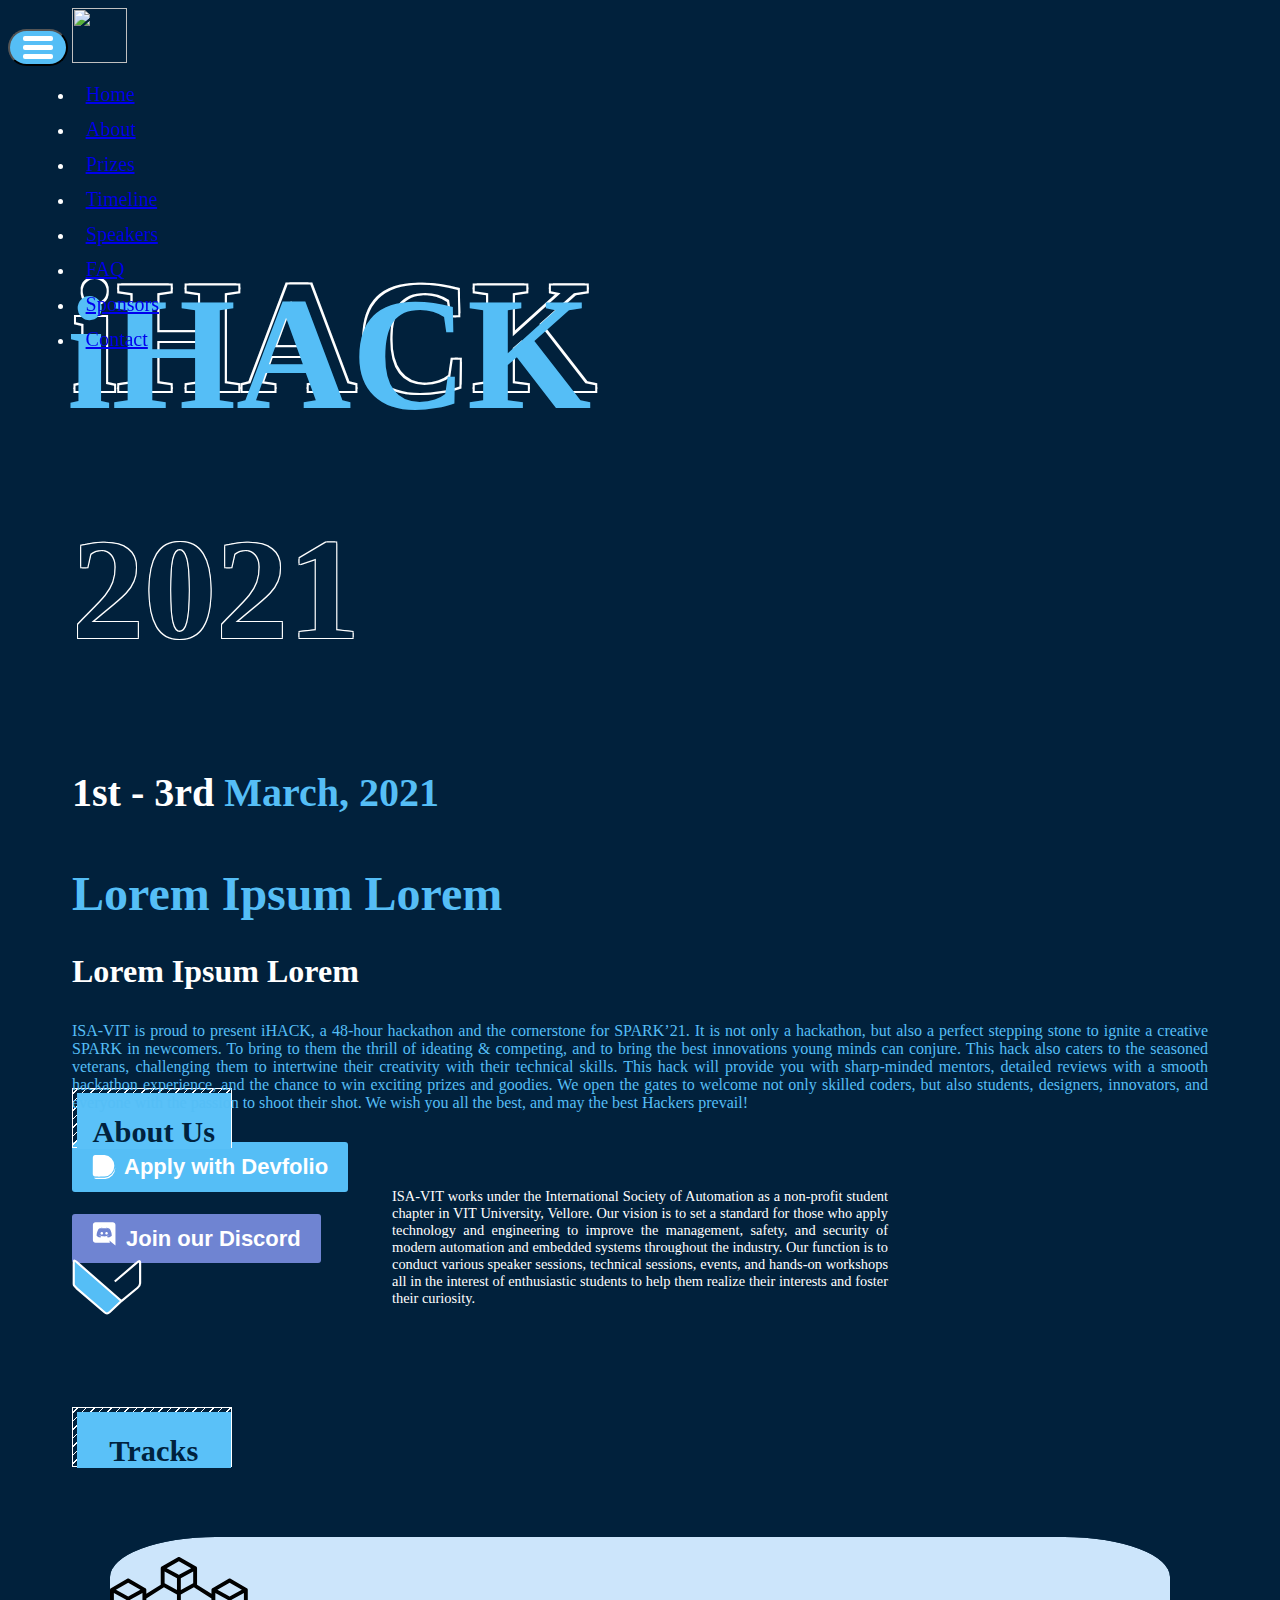
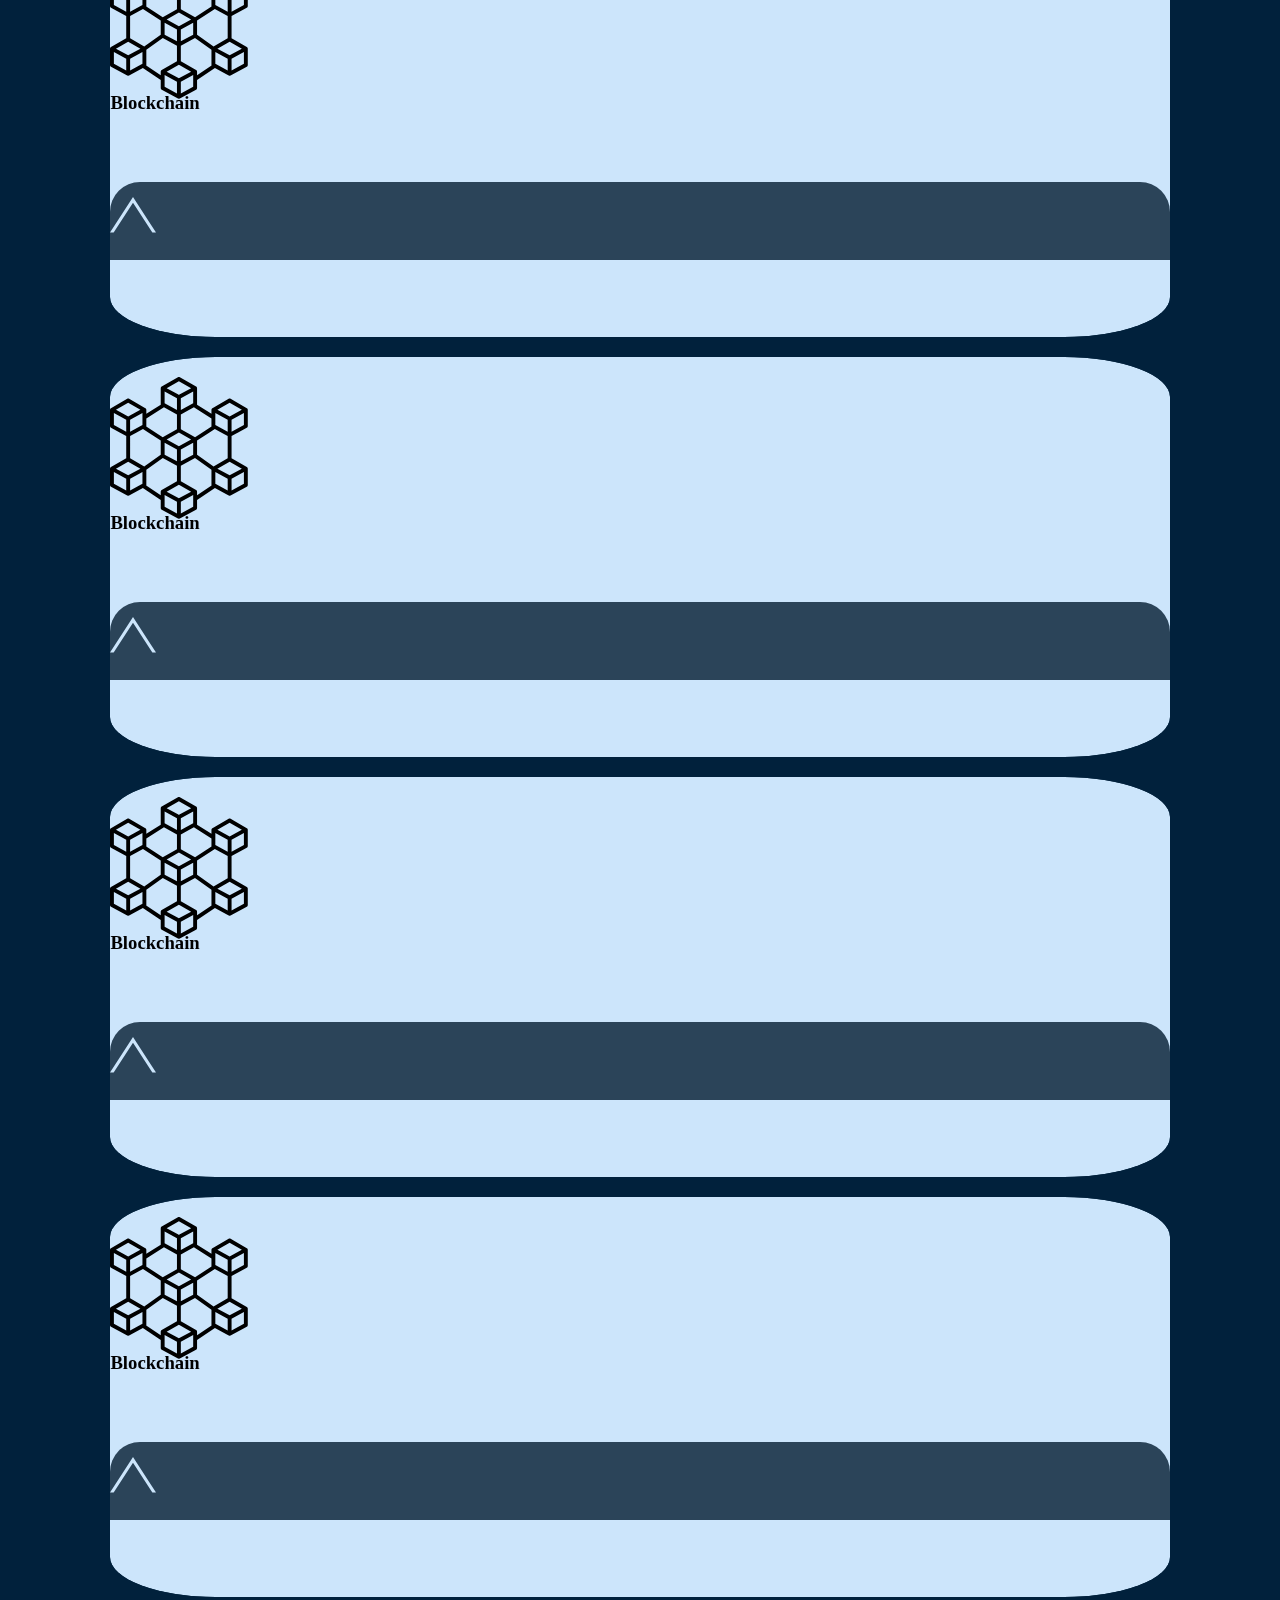
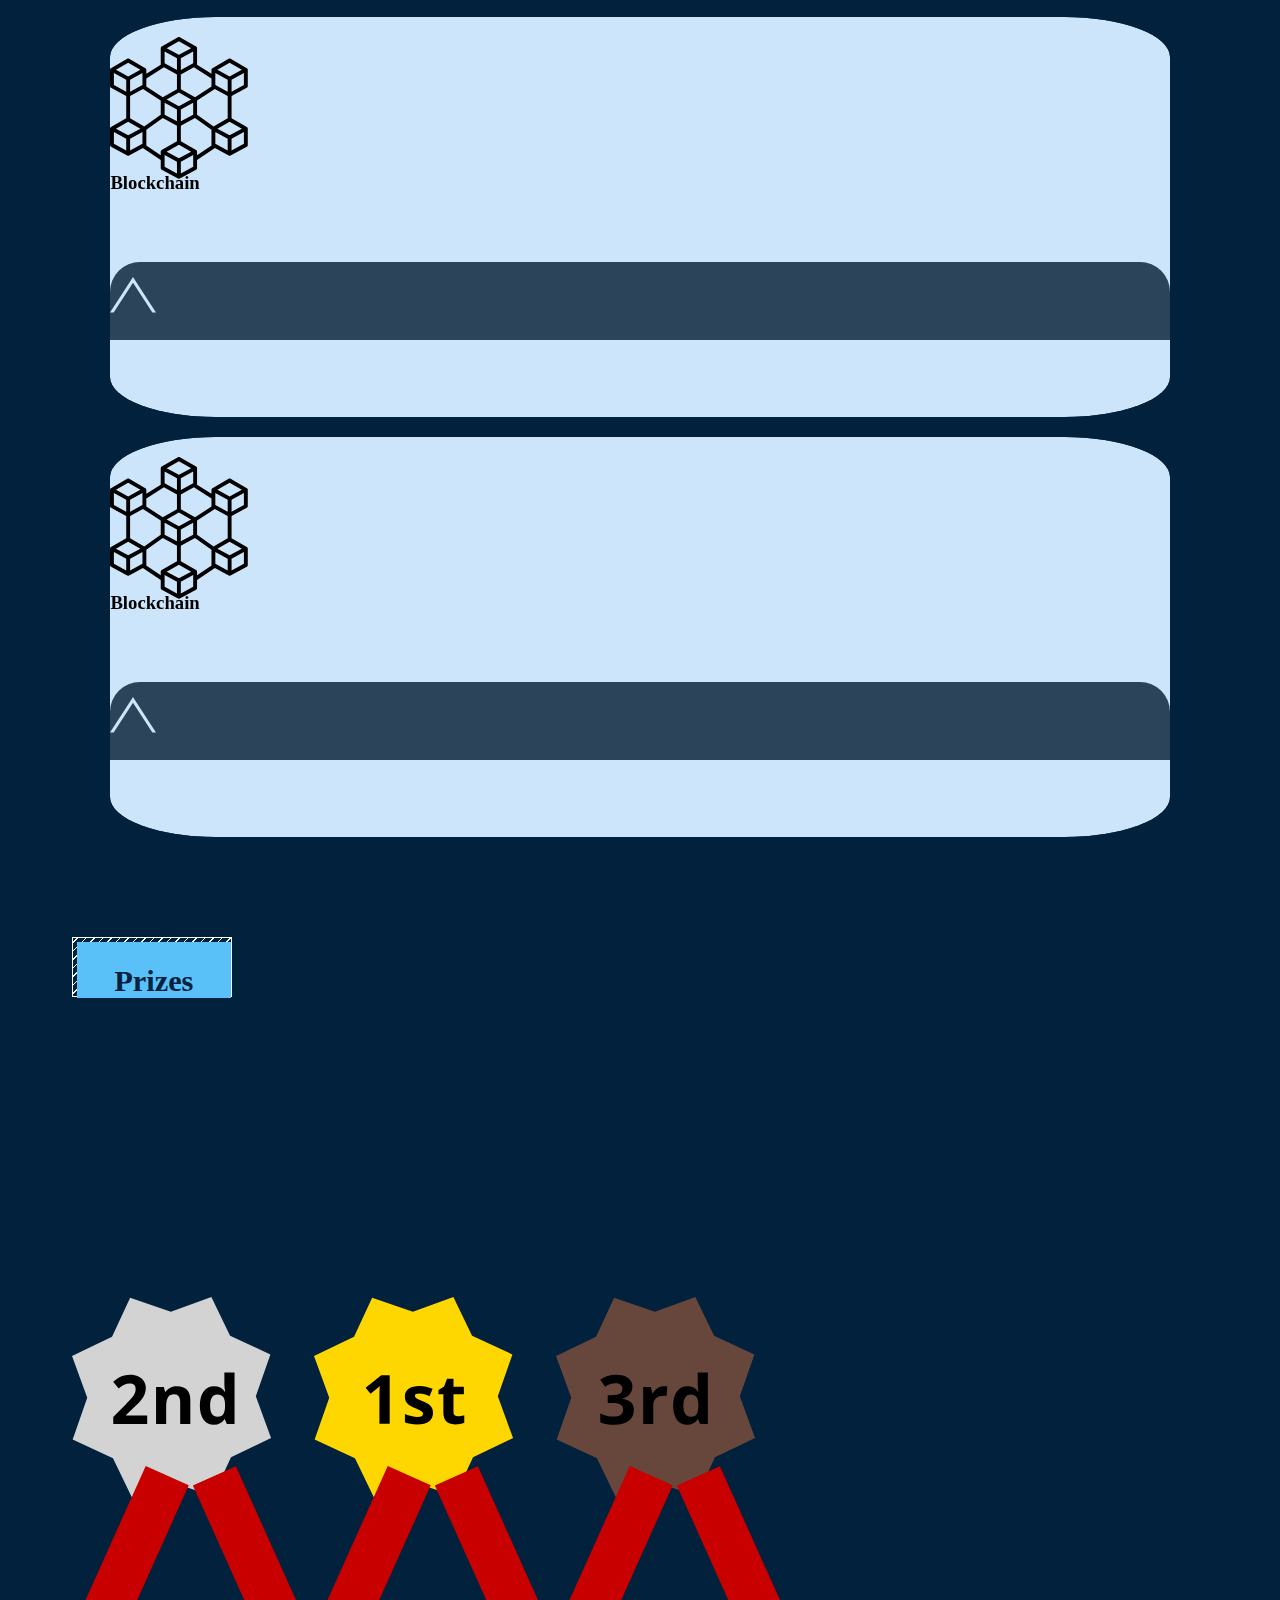
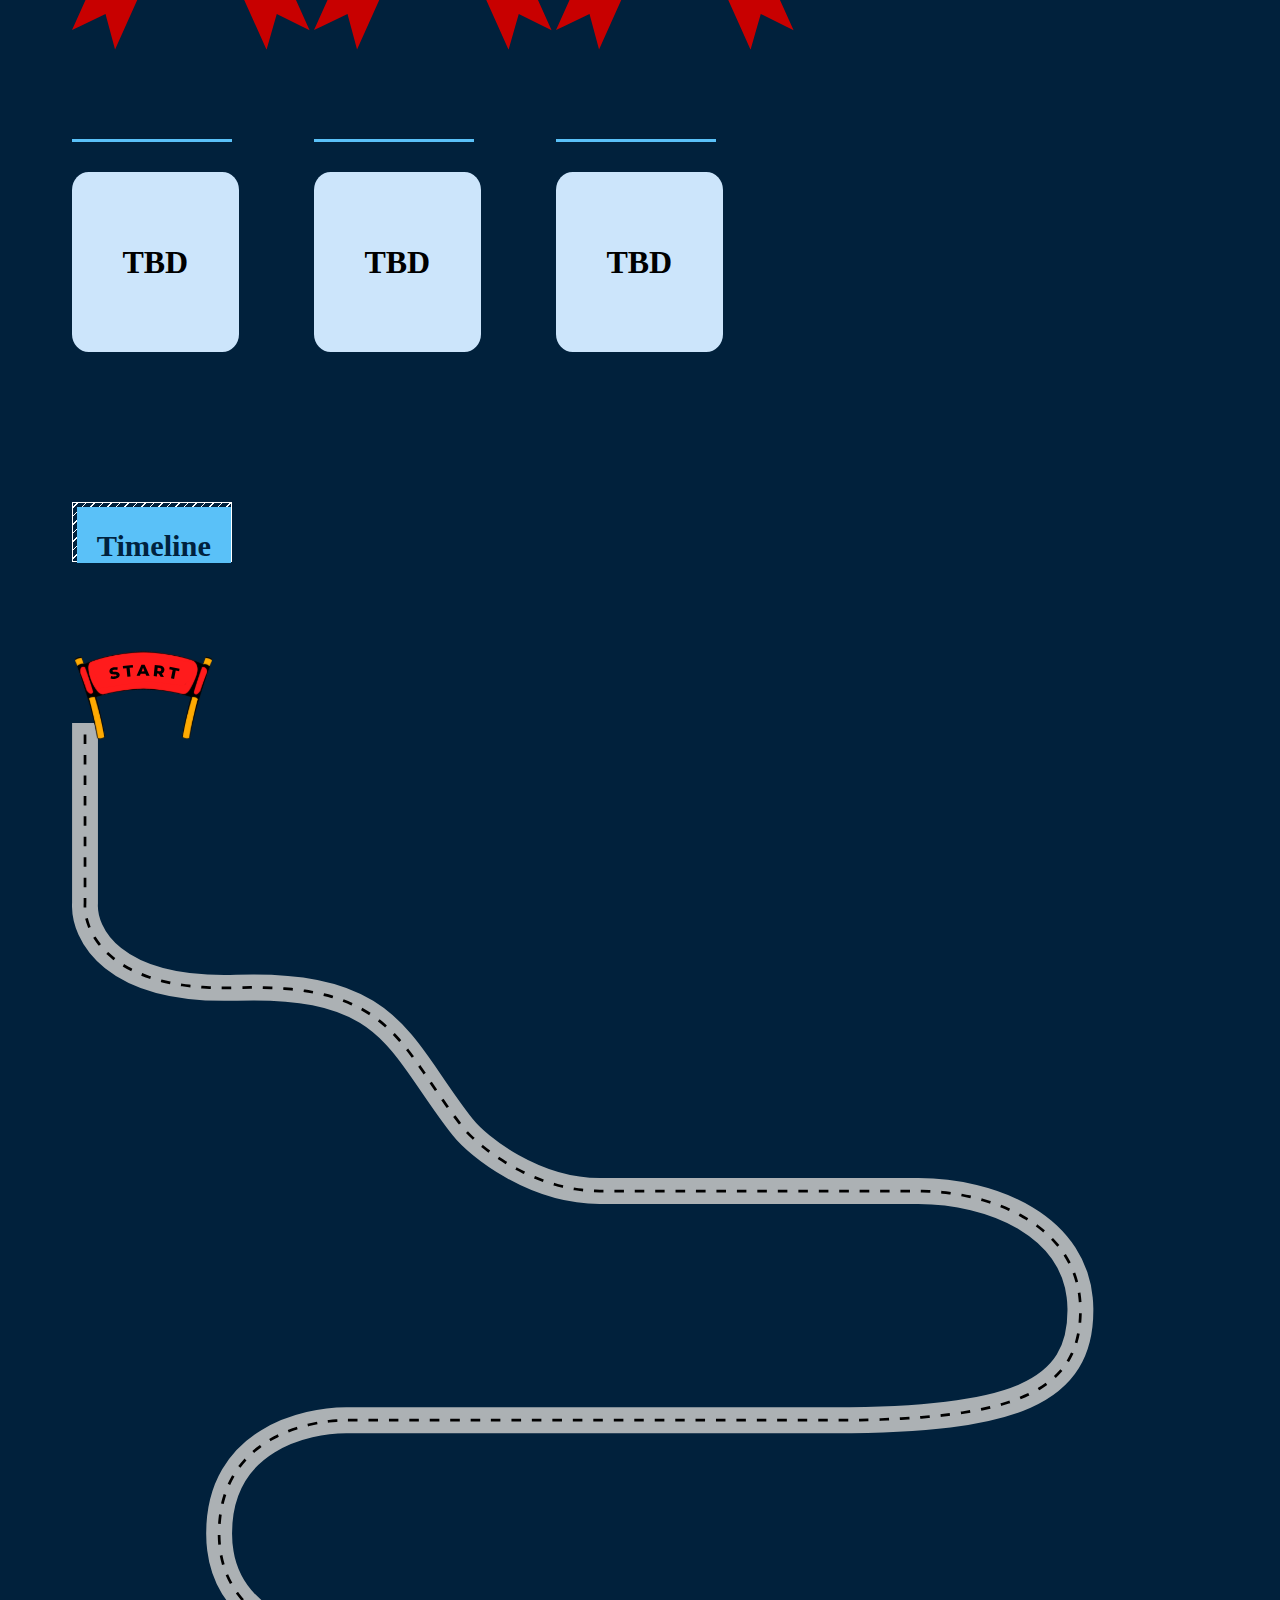
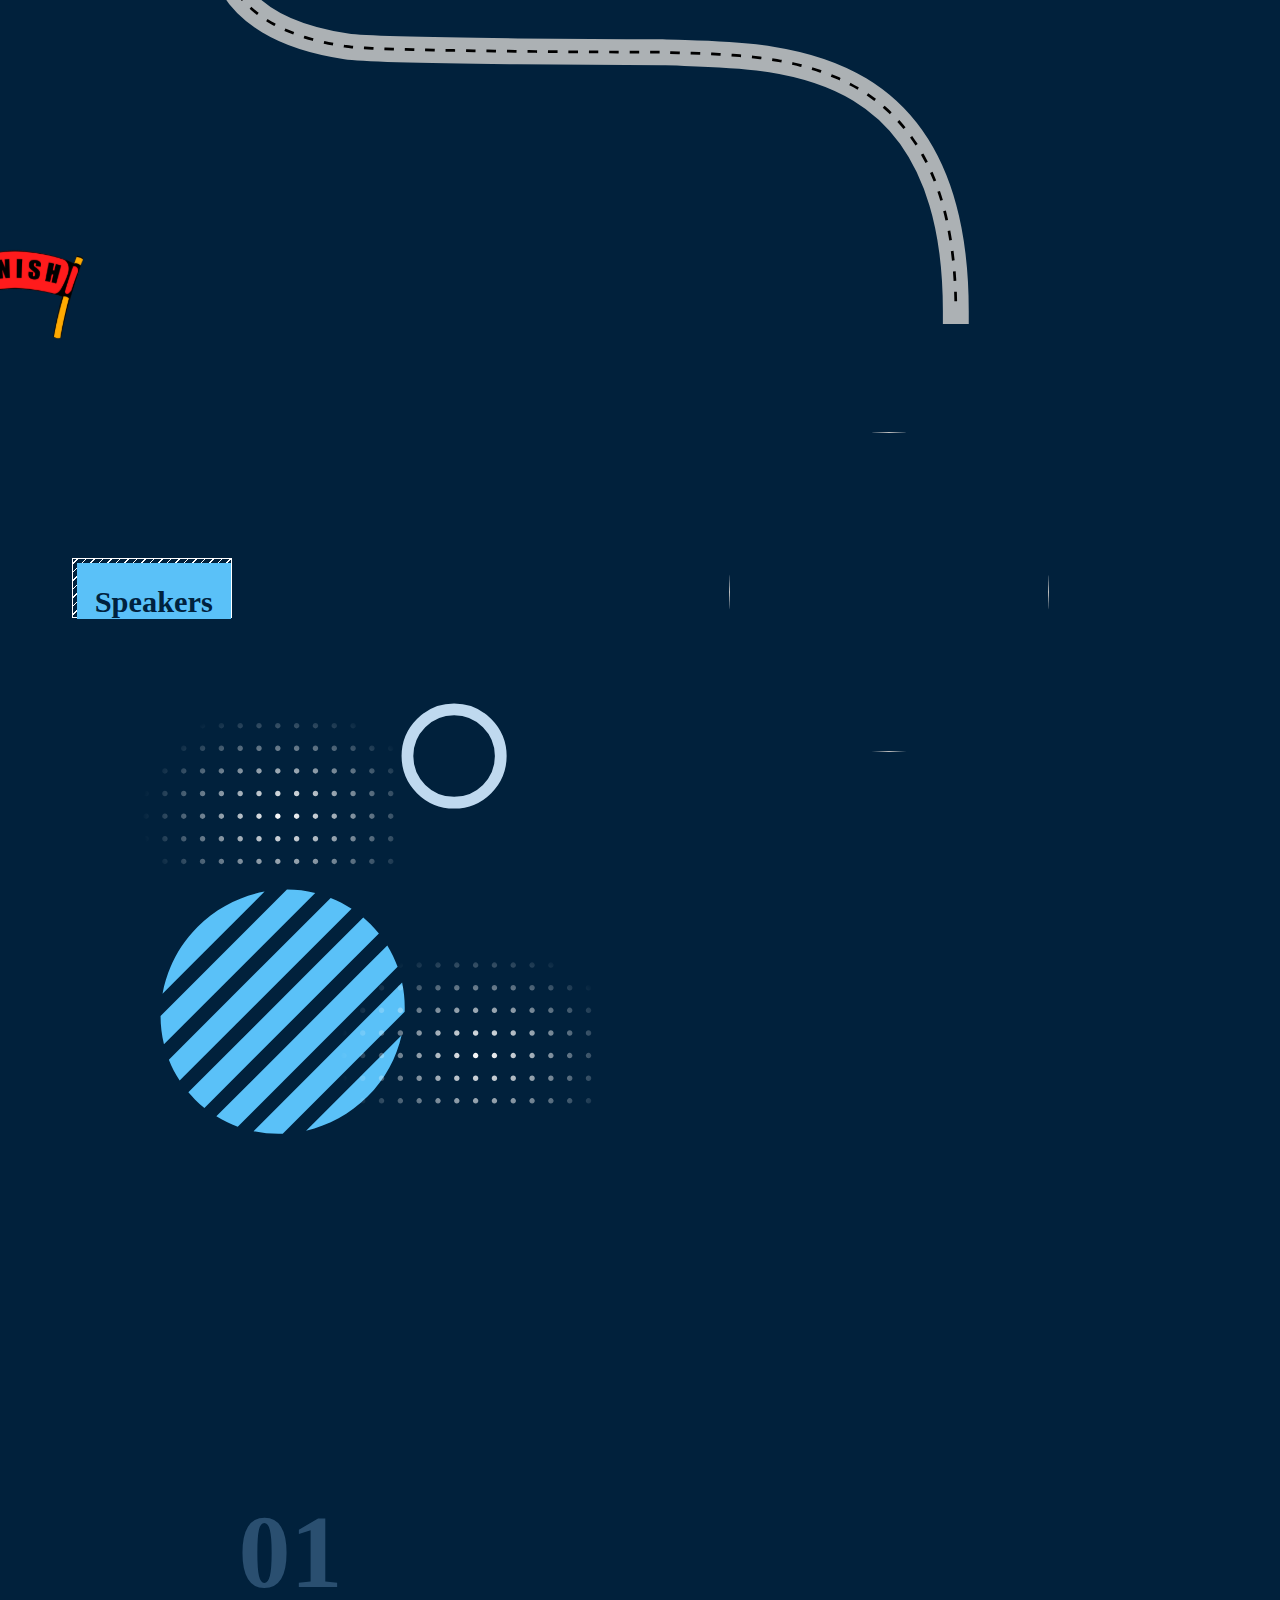
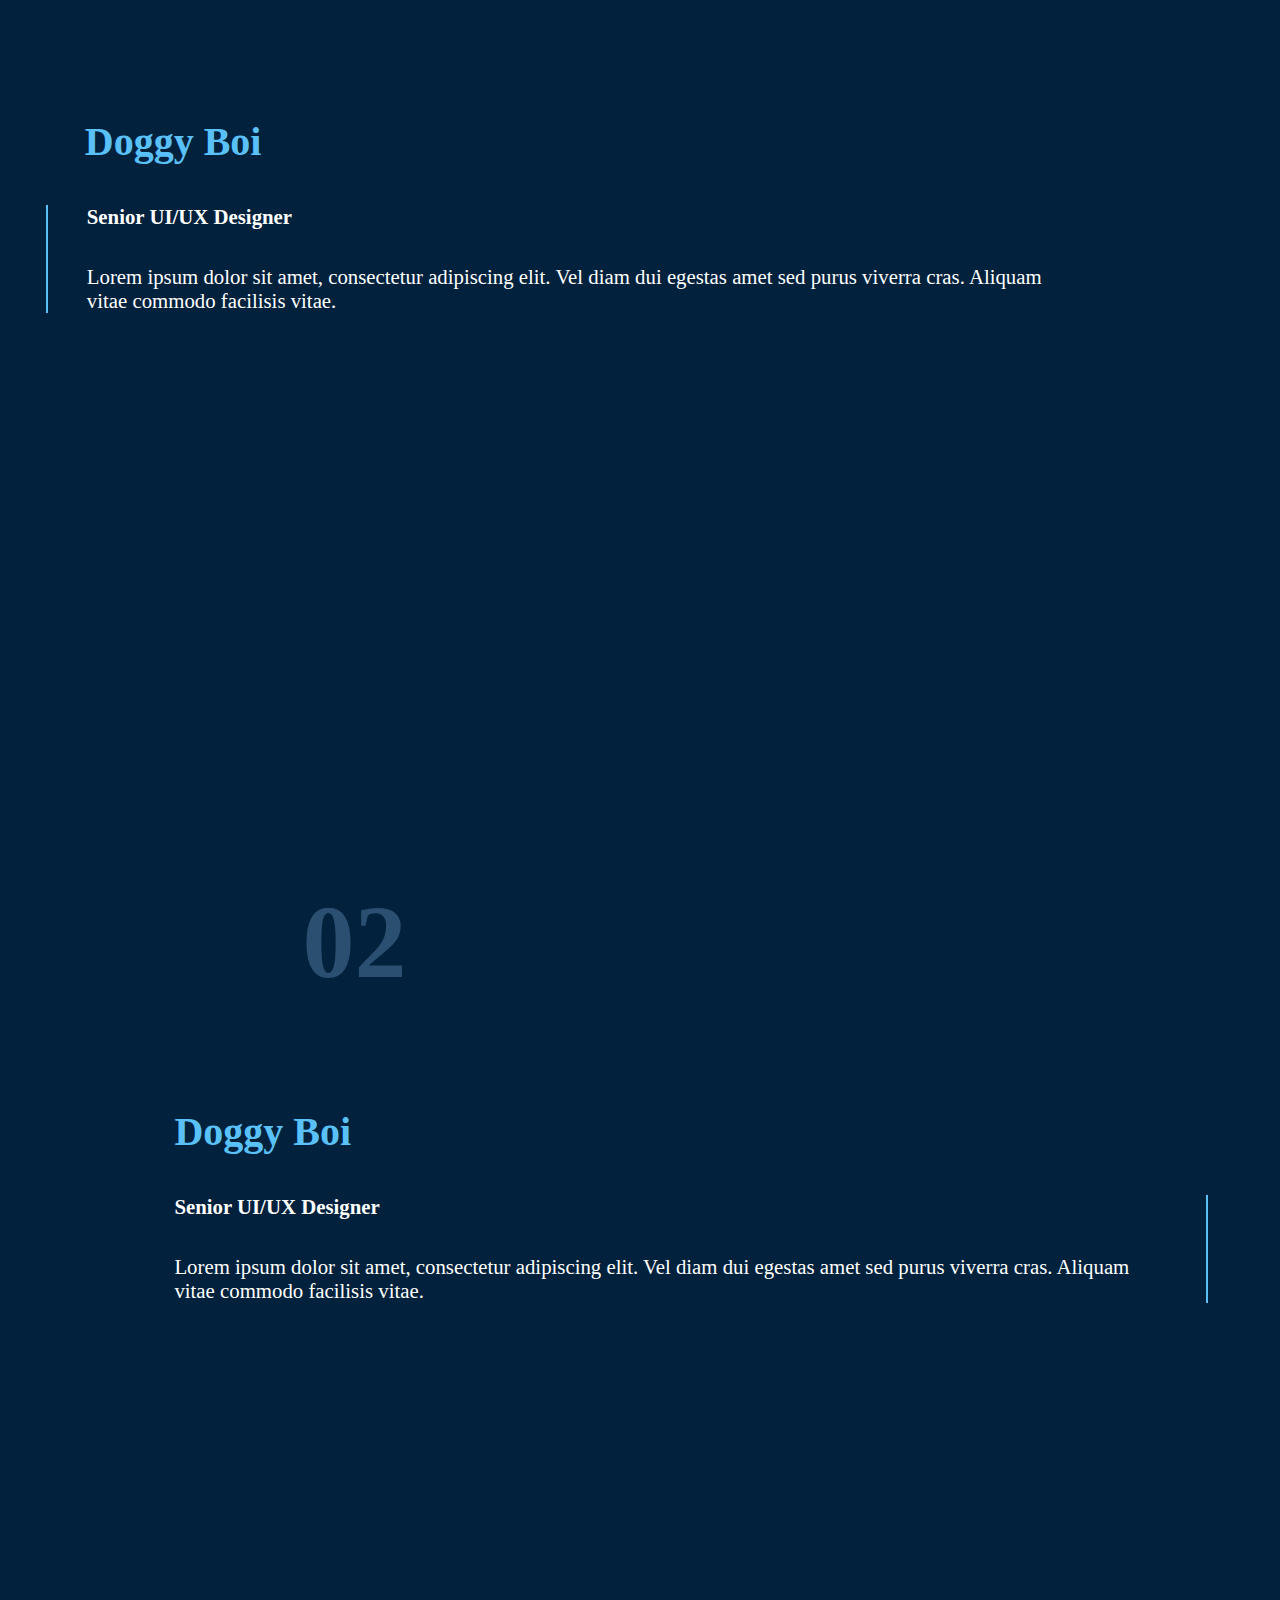
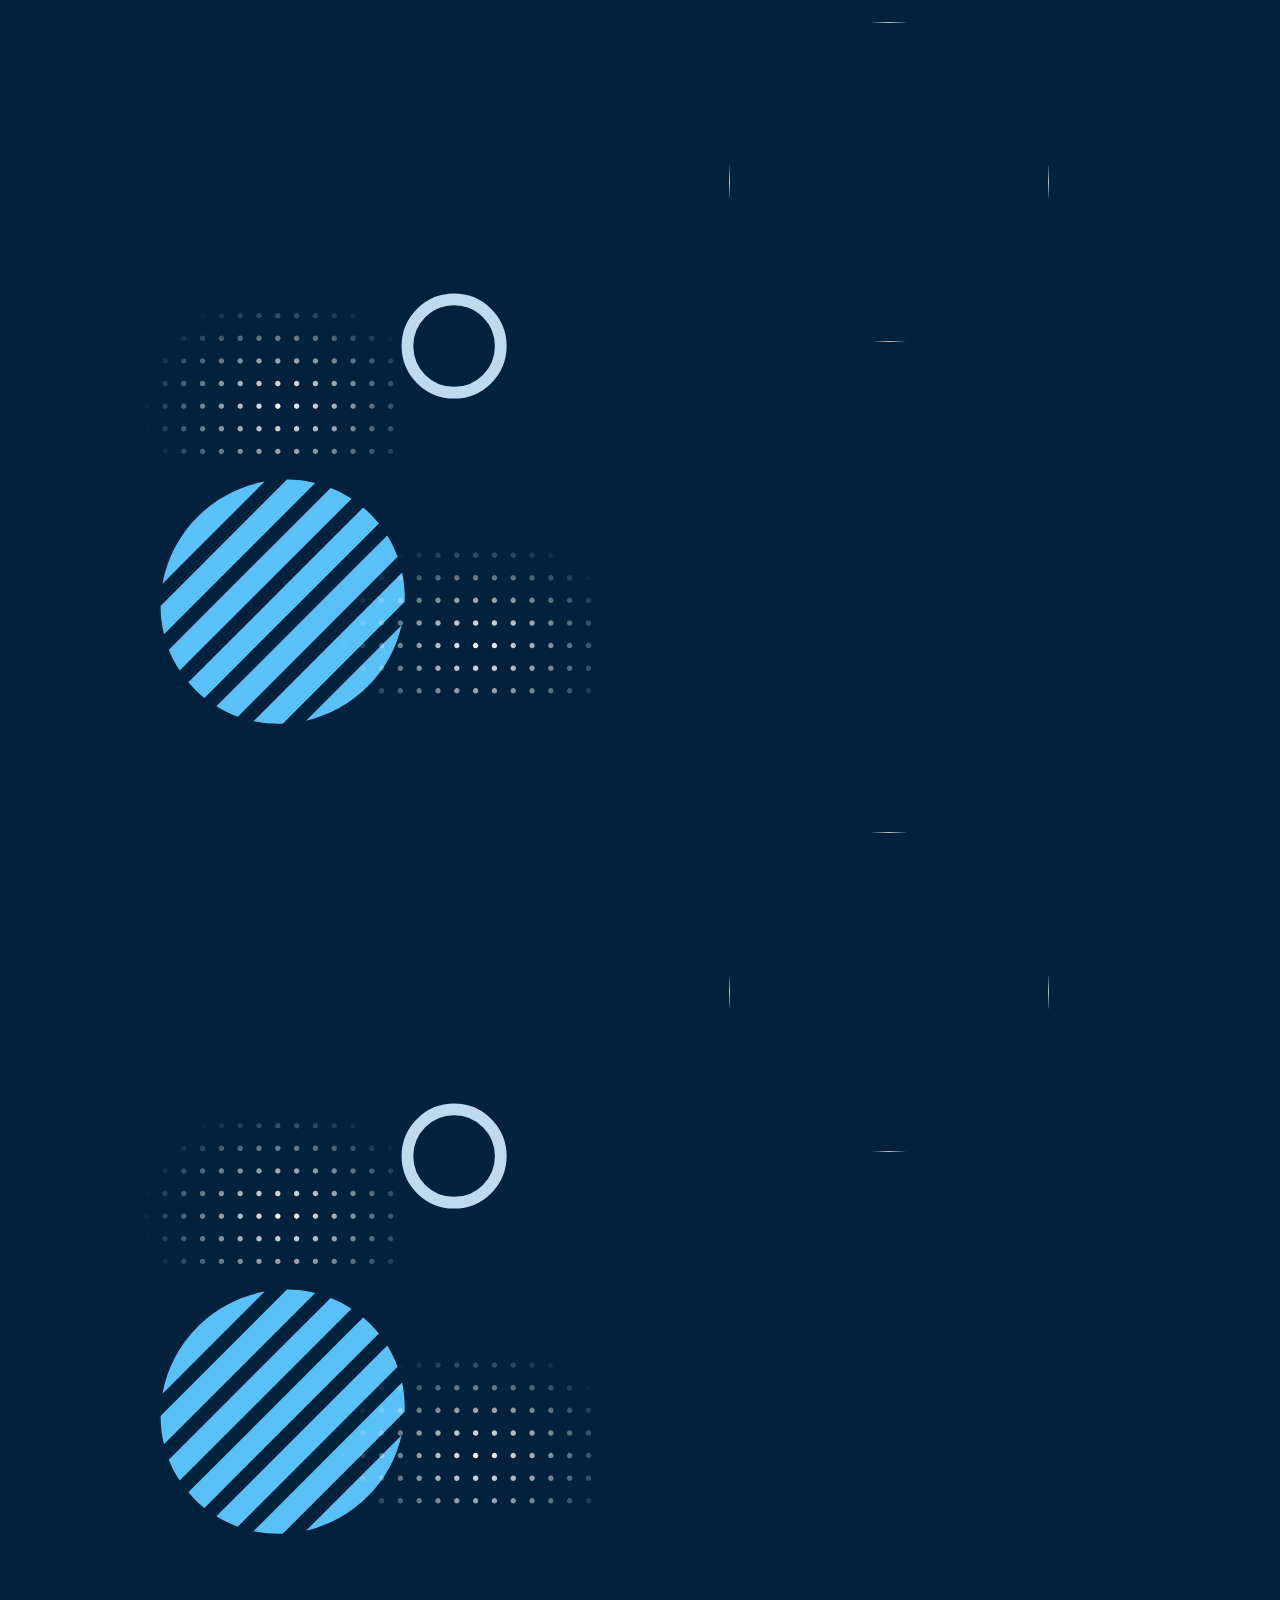
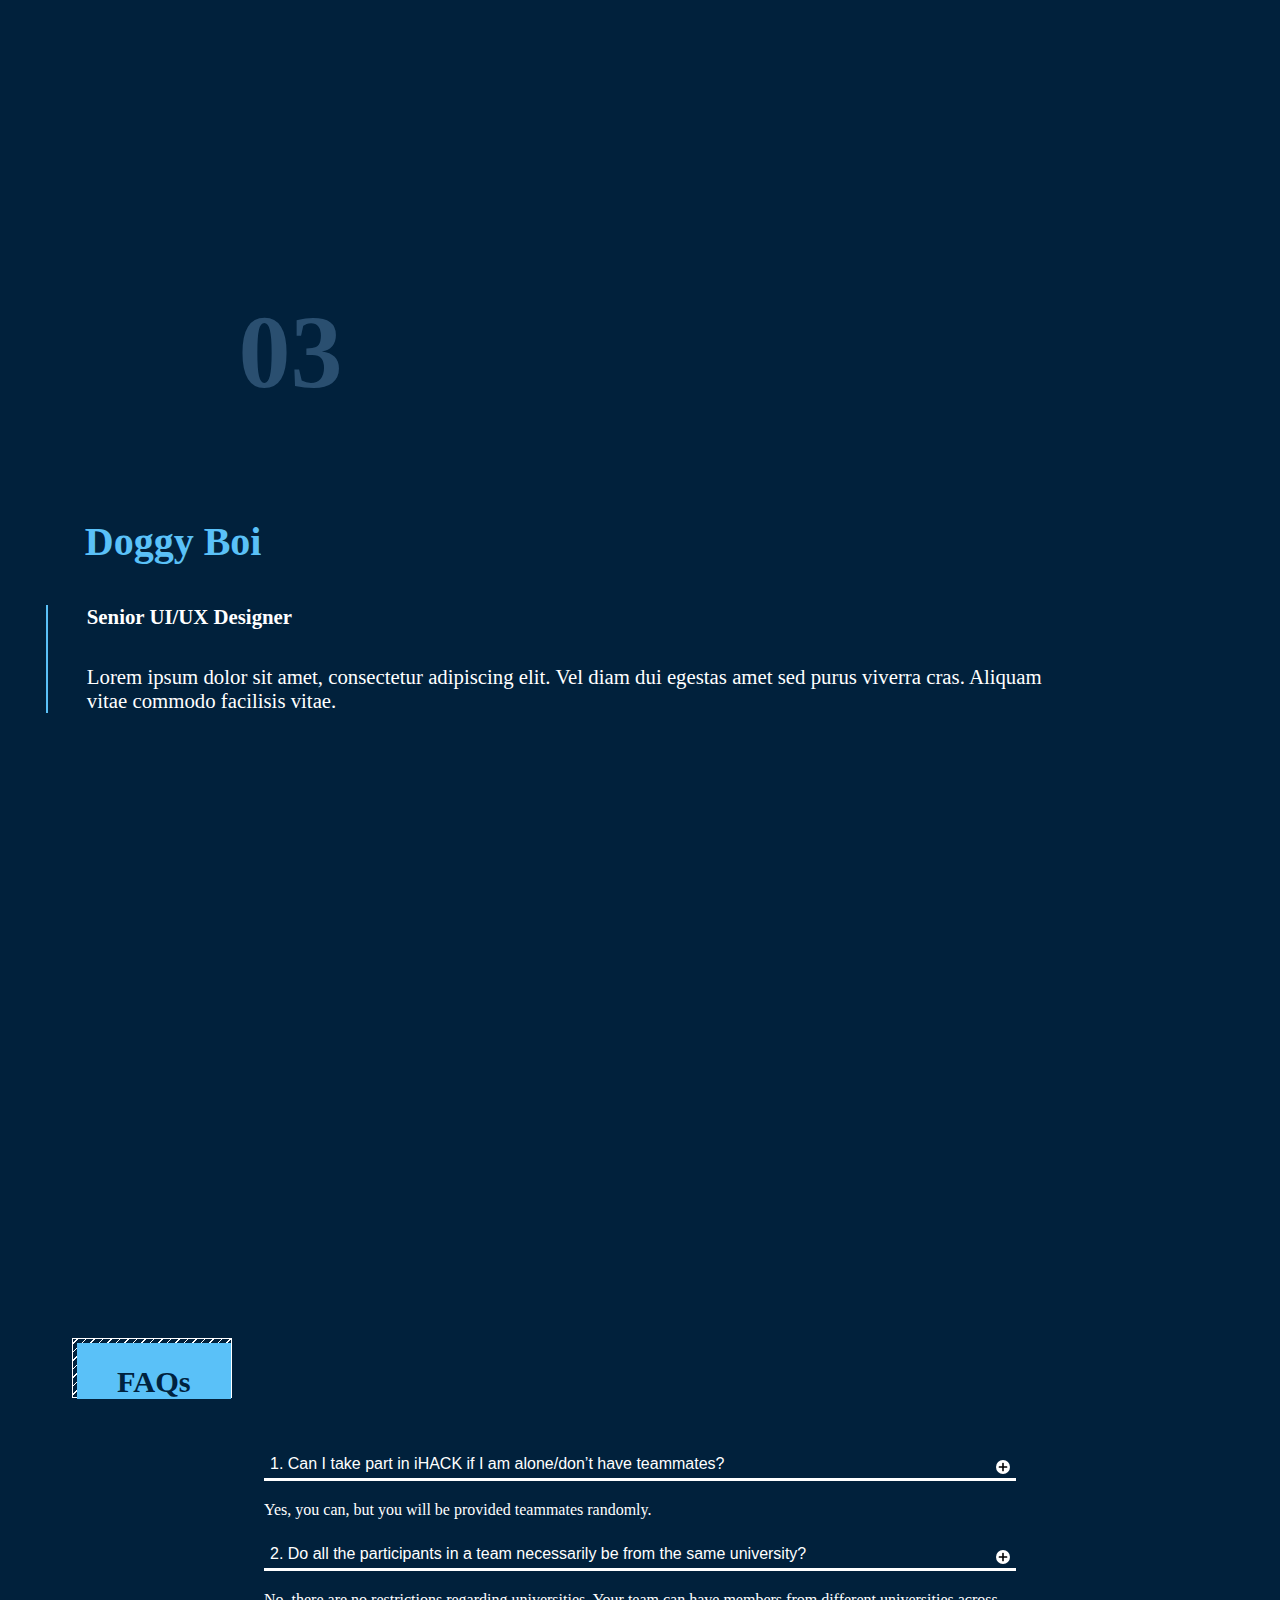
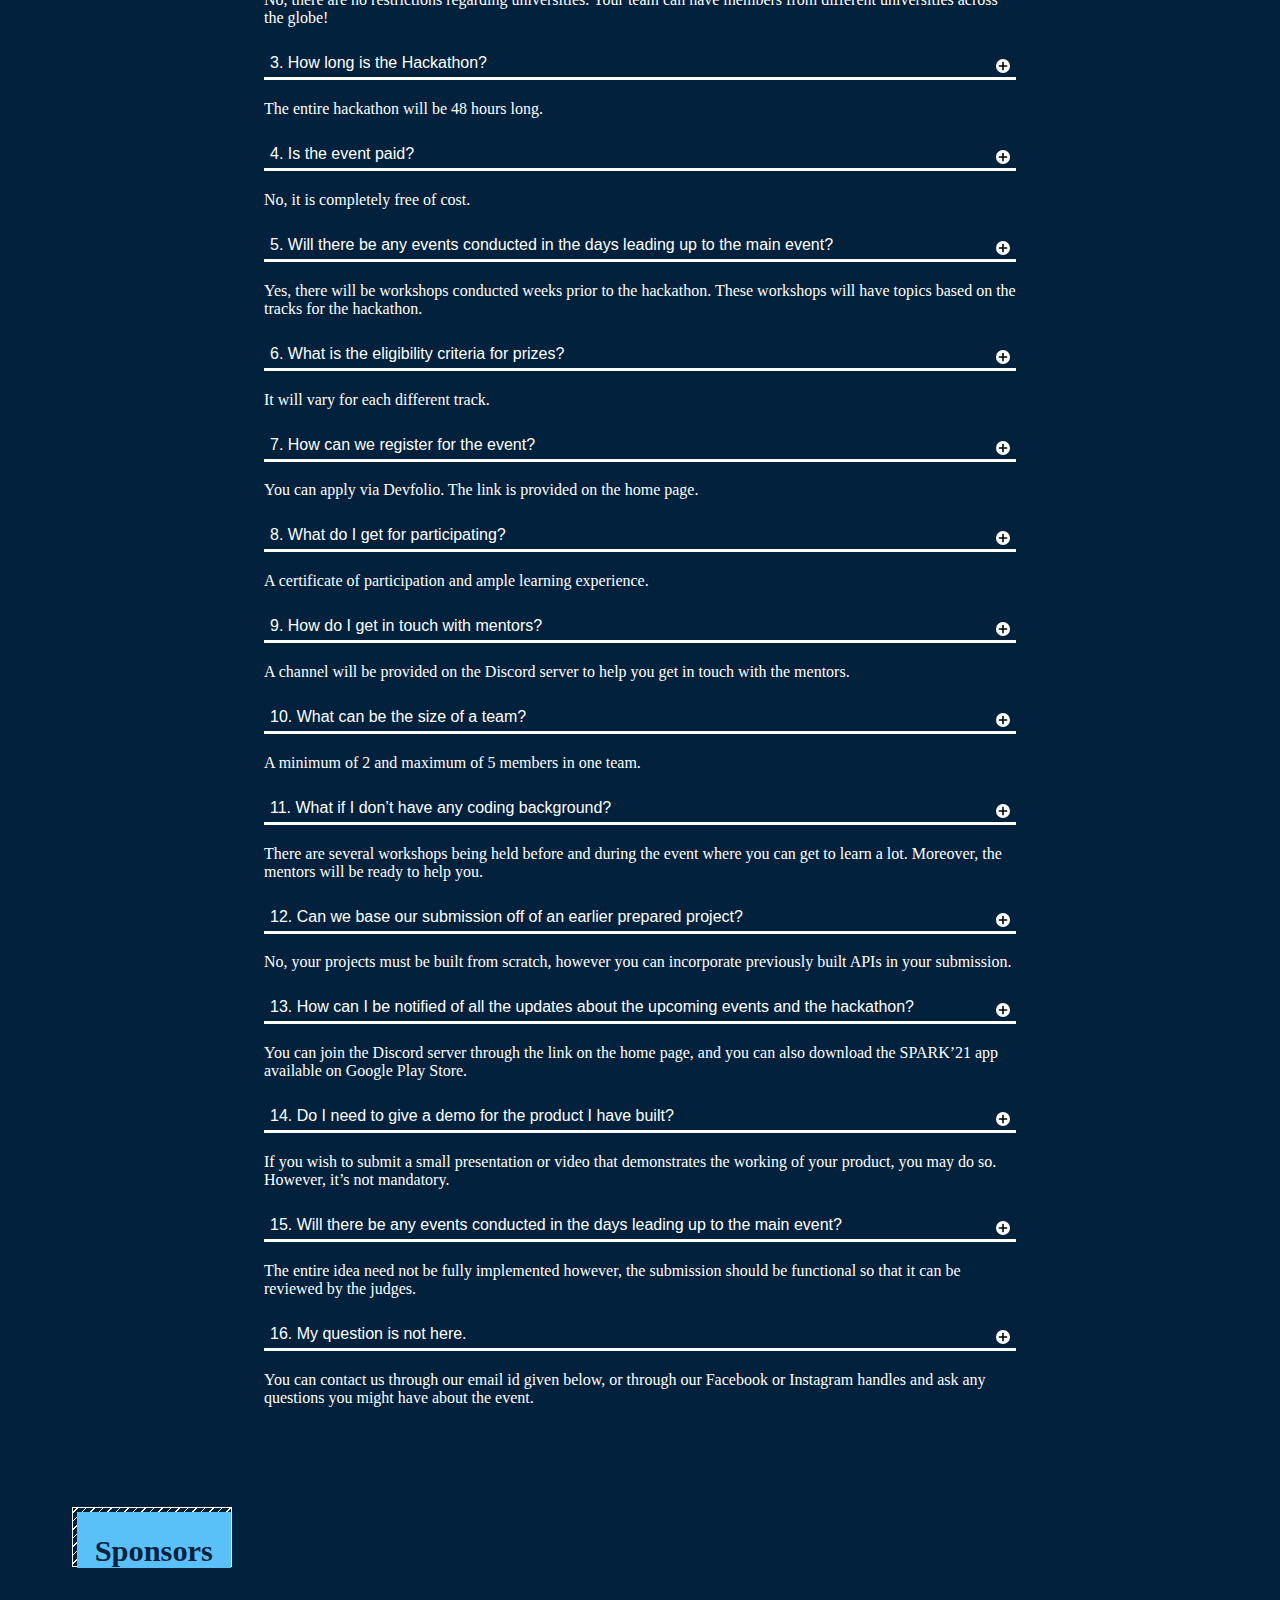
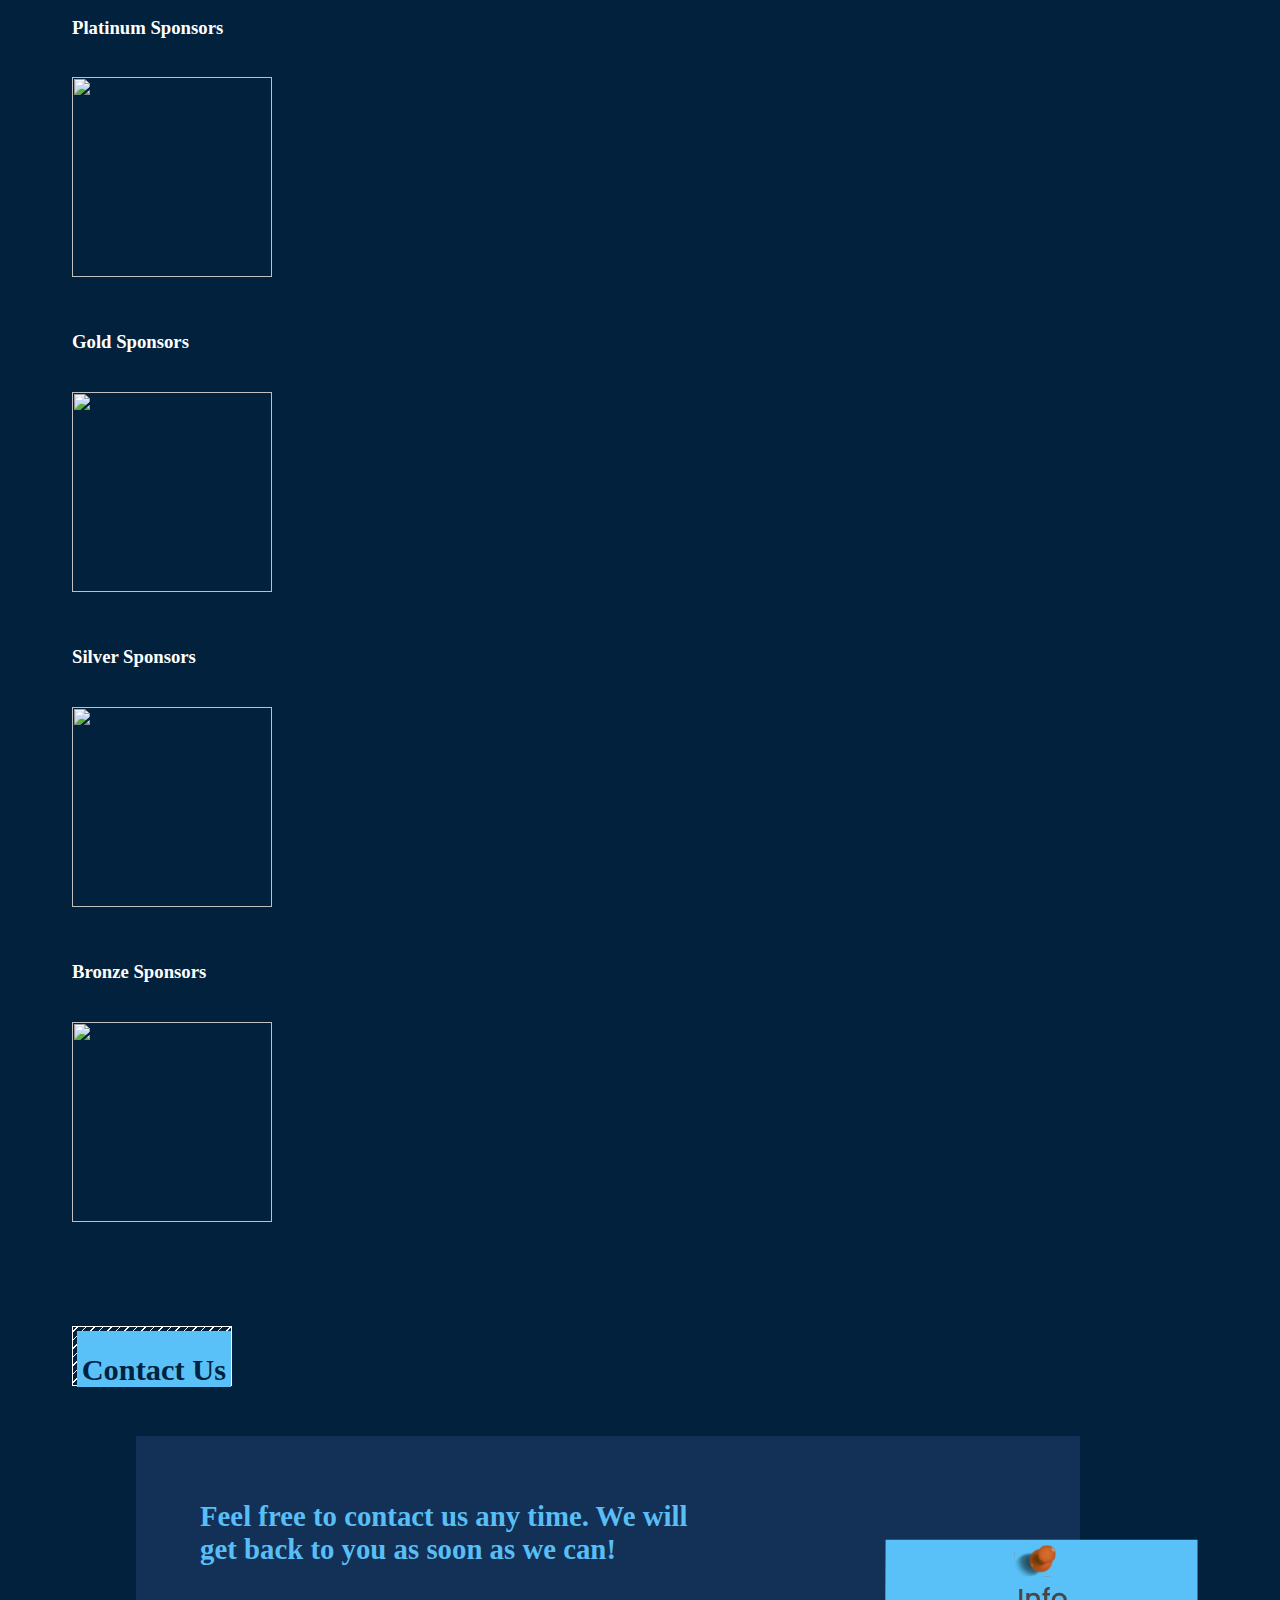
==== index.html @ f6b21879 "V 0.1.6" ====
<!DOCTYPE html>
<html lang="en">
  <head>
    <meta charset="utf-8" />
    <meta
      name="viewport"
      content="width=device-width, initial-scale=1, shrink-to-fit=no"
    />

    <link
      href="https://cdn.jsdelivr.net/npm/bootstrap@5.0.0-beta1/dist/css/bootstrap.min.css"
      rel="stylesheet"
      integrity="sha384-giJF6kkoqNQ00vy+HMDP7azOuL0xtbfIcaT9wjKHr8RbDVddVHyTfAAsrekwKmP1"
      crossorigin="anonymous"
    />
    <link
      href="https://unpkg.com/ionicons@4.5.10-0/dist/css/ionicons.min.css"
      rel="stylesheet"
    />
    <link
      rel="stylesheet"
      href="https://stackpath.bootstrapcdn.com/font-awesome/4.7.0/css/font-awesome.min.css"
      integrity="sha384-wvfXpqpZZVQGK6TAh5PVlGOfQNHSoD2xbE+QkPxCAFlNEevoEH3Sl0sibVcOQVnN"
      crossorigin="anonymous"
    />
    <link rel="stylesheet" href="./assets/css/navbar.css" />
    <link rel="stylesheet" href="./assets/css/about.css" />
    <link rel="stylesheet" href="./assets/css/intro.css" />
    <link rel="stylesheet" href="./assets/css/timeline.css" />
    <link rel="stylesheet" href="./assets/css/speakers.css" />
    <link rel="stylesheet" href="./assets/css/faq.css" />
    <link rel="stylesheet" href="./assets/css/contactus.css" />
    <link rel="stylesheet" href="./assets/css/sponsors.css" />
    <link rel="stylesheet" href="./assets/css/footer.css" />
    <link rel="stylesheet" href="./assets/css/tracks.css" />
    <link rel="stylesheet" href="./assets/css/prizes.css" />
    <title>iHack</title>
    <style></style>
  </head>

  <body>
    <!--==================
        Navbar starts here
        ==================-->
    <nav class="navbar navbar-expand-lg navbar-dark">
      <div class="container-fluid">
        <button
          class="navbar-toggler"
          type="button"
          data-bs-toggle="collapse"
          data-bs-target="#navbarTogglerDemo03"
          aria-controls="navbarTogglerDemo03"
          aria-expanded="false"
          aria-label="Toggle navigation"
        >
          <div class="toggler-line"></div>
          <div class="toggler-line toggler-middle-line"></div>
          <div class="toggler-line toggler-bottom-line"></div>
        </button>
        <a class="navbar-brand" href="#"
          ><img src="./assets/images/Spark_LOGO.svg"
        /></a>
        <div class="collapse navbar-collapse" id="navbarTogglerDemo03">
          <ul class="navbar-nav ms-auto mb-2 mb-lg-0 navbar-body">
            <li class="nav-item">
              <a class="nav-link active" aria-current="page" href="#">Home</a>
            </li>
            <li class="nav-item ">
              <a class="nav-link active" href="#aboutus">About</a>
            </li>
            <li class="nav-item">
              <a class="nav-link active" href="#prizes">Prizes</a>
            </li>
            <li class="nav-item">
              <a class="nav-link active" href="#timeline">Timeline</a>
            </li>
            <li class="nav-item">
              <a class="nav-link active" href="#speakers">Speakers</a>
            </li>
            <li class="nav-item">
              <a class="nav-link active" href="#faq">FAQ</a>
            </li>
            <li class="nav-item">
              <a class="nav-link active" href="#sponsors">Sponsors</a>
            </li>
            <li class="nav-item">
              <a class="nav-link active" href="#contactus">Contact</a>
            </li>
          </ul>
        </div>
      </div>
    </nav>
    <!--==================
        Navbar ends here
        ==================-->

    <!--==================
        Intro starts here
        ==================-->
        <button onclick="topFunction()" id="myBtn" title="Go to top"><img src="./assets/images/Scrolltop.svg"></button>
    <div class="container-fluid intro-wrapper d-flex flex-column justify-content-between">
      <div class="row d-flex flex-row-reverse">
        <div class="col-md-6 ihack">
          <div class="ihack-behind d-flex justify-content-end">
            <span>iHACK</span>
            <div class="ihack-front">
              <h1>iHACK</h1>
            </div>
          </div>
          <div class="year d-flex justify-content-end">
            <h1>2021</h1>
          </div>
          <div class="dates d-flex justify-content-end">
            <p>1st - 3rd <span>March, 2021</span></p>
          </div>
        </div>

        <div class="col-md-6 intro-content">
          
          <h1>Lorem Ipsum Lorem</h1>
          <h3>Lorem Ipsum Lorem</h3>
          <p class="message">
            ISA-VIT is proud to present iHACK, a 48-hour hackathon and the cornerstone for SPARK’21. 
            It is not only a hackathon, but also a perfect stepping stone to ignite a creative SPARK in newcomers. 
            To bring to them the thrill of ideating & competing, and to bring the best innovations young minds can conjure. 
            This hack also caters to the seasoned veterans, challenging them to intertwine their creativity with their technical skills. 
            This hack will provide you with sharp-minded mentors, detailed reviews with a smooth hackathon experience, 
            and the chance to win exciting prizes and goodies. We open the gates to welcome not only skilled coders, but also students, 
            designers, innovators, and everyone with the passion to shoot their shot. We wish you all the best, and may the best Hackers prevail!
          </p>
          <button id="devfolio-apply-now">
            <svg
              class="logo"
              xmlns="http://www.w3.org/2000/svg"
              fill="#fff"
              viewBox="0 0 115.46 123.46"
              style="height: 24px; width: 24px; margin-right: 8px"
            >
              <path
                d="M115.46 68a55.43 55.43 0 0 1-50.85 55.11S28.12 124 16 123a12.6 12.6 0 0 1-10.09-7.5 15.85 15.85 0 0 0 5.36 1.5c4 .34 10.72.51 20.13.51 13.82 0 28.84-.38 29-.38h.26a60.14 60.14 0 0 0 54.72-52.47c.05 1.05.08 2.18.08 3.34z"
              />
              <path
                d="M110.93 55.87A55.43 55.43 0 0 1 60.08 111s-36.48.92-48.58-.12C5 110.29.15 104.22 0 97.52l.2-83.84C.38 7 5.26.94 11.76.41c12.11-1 48.59.12 48.59.12a55.41 55.41 0 0 1 50.58 55.34z"
              />
            </svg>
            Apply with Devfolio
          </button>
          <a
            class="discord-button"
            target="_blank"
            href="https://discord.gg/amfwRUht"
            ><img src="./assets/images/discord.svg" />Join our Discord</a
          >
        </div>
      </div>
      <div class="row d-flex justify-content-center scroll-container">
        <a class="d-flex justify-content-center scrollbottom" href="#aboutus"><img class="" src="./assets/images/Scrollbottom.svg"></a>
      </div>
    </div>
    <!--==================
        Intro ends here
        ==================-->

    <!--==================
        About Us starts here
        ==================-->
    <div class="container-fluid aboutus-wrapper wrapper">
      <div class="row">
        <div class="col">
          <div
            class="d-flex justify-content-center"
            style="width: 100% !important"
          >
            <div class="banner-behind" id="aboutus">
              <div class="banner-front">
                <h1>About Us</h1>
              </div>
            </div>
          </div>
          <div class="aboutus-content">
            <p>
              ISA-VIT works under the International Society of Automation as a non-profit student chapter in VIT University, Vellore. 
              Our vision is to set a standard for those who apply technology and engineering to improve the management, safety, 
              and security of modern automation and embedded systems throughout the industry. 
              Our function is to conduct various speaker sessions, technical sessions, events, and hands-on workshops all in the 
              interest of enthusiastic students to help them realize their interests and foster their curiosity.

            </p>
          </div>
        </div>
      </div>
    </div>
    <!--==================
        About Us ends here
        ==================-->
    <!--==================
        Tracks starts here
        ==================-->

    <div class="container-fluid tracks-wrapper wrapper">
      <div class="row">
        <div class="col">
          <div
            class="d-flex justify-content-center"
            style="width: 100% !important"
          >
            <div class="banner-behind" id="#tracks">
              <div class="banner-front">
                <h1>Tracks</h1>
              </div>
            </div>
          </div>
          <div class="tracks-content">
            <div class="row">
              <div class="col-6 col-md-4 track-card-wrap">
                <div
                  class="track-card d-flex flex-column justify-content-between"
                >
                  <div class="track-card-content d-flex justify-content-center">
                    <img src="./assets/images/blockchain.svg" />
                    
                  </div>
                  <div class="track-card-heading d-flex justify-content-center">
                    <h3>Blockchain</h3>
                  </div>
                  <div
                    class="track-footer d-flex justify-content-center"
                  >
                    <img src="./assets/images/Subtract.svg">
                  </div>
                </div>
              </div>
              <div class="col-6 col-md-4 track-card-wrap">
                <div
                  class="track-card d-flex flex-column justify-content-between"
                >
                  <div class="track-card-content d-flex justify-content-center">
                    <img src="./assets/images/blockchain.svg" />
                  </div>
                  <div class="track-card-heading d-flex justify-content-center">
                    <h3>Blockchain</h3>
                  </div>
                  <div
                    class=" track-footer d-flex justify-content-center"
                  >
                  <img src="./assets/images/Subtract.svg">
                  </div>
                </div>
              </div>
              <div class="col-6 col-md-4 track-card-wrap">
                <div
                  class="track-card d-flex flex-column justify-content-between"
                >
                  <div class="track-card-content d-flex justify-content-center">
                    <img src="./assets/images/blockchain.svg" />
                  </div>
                  <div class="track-card-heading d-flex justify-content-center">
                    <h3>Blockchain</h3>
                  </div>
                  <div
                    class=" track-footer d-flex justify-content-center"
                  >
                  <img src="./assets/images/Subtract.svg">
                  </div>
                </div>
              </div>
            
              <div class="col-6 col-md-4 track-card-wrap">
                <div
                  class="track-card d-flex flex-column justify-content-between"
                >
                  <div class="track-card-content d-flex justify-content-center">
                    <img src="./assets/images/blockchain.svg" />
                  </div>
                  <div class="track-card-heading d-flex justify-content-center">
                    <h3>Blockchain</h3>
                  </div>
                  <div
                    class=" track-footer d-flex justify-content-center"
                  >
                  <img src="./assets/images/Subtract.svg">
                  </div>
                </div>
              </div>
              <div class="col-6 col-md-4 track-card-wrap">
                <div
                  class="track-card d-flex flex-column justify-content-between"
                >
                  <div class="track-card-content d-flex justify-content-center">
                    <img src="./assets/images/blockchain.svg" />
                  </div>
                  <div class="track-card-heading d-flex justify-content-center">
                    <h3>Blockchain</h3>
                  </div>
                  <div
                    class=" track-footer d-flex justify-content-center"
                  >
                  <img src="./assets/images/Subtract.svg">
                  </div>
                </div>
              </div>
              <div class="col-6 col-md-4 track-card-wrap">
                <div
                  class="track-card d-flex flex-column justify-content-between"
                >
                  <div class="track-card-content d-flex justify-content-center">
                    <img src="./assets/images/blockchain.svg" />
                  </div>
                  <div class="track-card-heading d-flex justify-content-center">
                    <h3>Blockchain</h3>
                  </div>
                  <div
                    class="track-footer d-flex justify-content-center"
                  >
                  <img src="./assets/images/Subtract.svg">
                  </div>
                </div>
              </div>
            </div>
          </div>
        </div>
      </div>
    </div>

    <!--==================
        About Us ends here
        ==================-->

    <!--==================
        Prizes starts here
        ==================-->
    <div class="container-fluid prizes-wrapper wrapper">
      <div class="row">
        <div class="col">
          <div
            class="d-flex justify-content-center"
            style="width: 100% !important"
          >
            <div class="banner-behind" id="prizes">
              <div class="banner-front">
                <h1>Prizes</h1>
              </div>
            </div>
          </div>
          <div class="prizes-content">
            <div class="row">
              <div
                class="col-4 prize prize-second d-flex flex-column align-items-center"
              >
                <div class="prize-image prize-down">
                  <img src="./assets/images/2nd.svg">
                </div>
                <div class="prize-ribbons">
                  <img class="left-ribbon" src="./assets/images/ribbon.svg">
                  <img class="right-ribbon" src="assets/images/ribbon.svg"> 
                </div>
                <div class="prize-underline"></div>
                <div class="prize-text"><p>TBD</p></div>
              </div>
              <div
                class="col-4 prize prize-first d-flex flex-column align-items-center"
              >
                <div class="prize-image">
                  <img src="./assets/images/1st.svg">
                </div>
                <div class="prize-ribbons">
                  <img class="left-ribbon" src="./assets/images/ribbon.svg">
                  <img class="right-ribbon" src="assets/images/ribbon.svg"> 
                </div>
                <div class="prize-underline"></div>
                <div class="prize-text"><p>TBD</p></div>
              </div>
              <div
                class="col-4 prize prize-third d-flex flex-column align-items-center"
              >
              <div class="prize-image prize-down">
                <img src="./assets/images/3rd.svg">
              </div>
              <div class="prize-ribbons">
                <img class="left-ribbon" src="./assets/images/ribbon.svg">
                <img class="right-ribbon" src="assets/images/ribbon.svg"> 
              </div>
                <div class="prize-underline"></div>
                <div class="prize-text"><p>TBD</p></div>
              </div>
            </div>
          </div>
        </div>
      </div>
    </div>
    <!--==================
            Prizes ends here
            ==================-->

    <!--==================
        Timeline starts here
        ==================-->
    <div class="container-fluid timeline-wrapper wrapper">
      <div class="row">
        <div class="col">
          <div
            class="d-flex justify-content-center"
            style="width: 100% !important"
          >
            <div class="banner-behind" id="timeline">
              <div class="banner-front">
                <h1>Timeline</h1>
              </div>
            </div>
          </div>
          <div class="timeline-content">
            <div class="d-flex justify-content-start">
              <img id="start" src="./assets/images/Group 153.svg" />
            </div>

            <div class="d-flex justify-content-center">
              <img id="road" src="./assets/images/Road.svg" />
            </div>
            <img src="" />
            <div class="d-flex justify-content-end">
              <img
                id="finish"
                src="./assets/images/red-ribbon-in-finishing-line-icon-icon-cartoon-vector-13600677 3.svg"
              />
            </div>
          </div>
        </div>
      </div>
    </div>
    <!--==================
        Timeline ends here
        ==================-->

    <!--==================
        Speakers starts here
        ==================-->
    <div class="container-fluid speakers-wrapper wrapper">
      <div class="row">
        <div class="col">
          <div
            class="d-flex justify-content-center"
            style="width: 100% !important"
          >
            <div class="banner-behind" id="speakers">
              <div class="banner-front">
                <h1>Speakers</h1>
              </div>
            </div>
          </div>
          <div class="speakers-content">
            <div class="row">
              <div class="col sp">
                <img class="speakers-bg" src="./assets/images/Group 141.svg" />
                <img
                  class="speakers-img"
                  src="https://crhscountyline.com/wp-content/uploads/2020/03/Capture.png"
                />
              </div>
              <div class="col speaker">
                <h3 class="speaker-name">Doggy Boi</h3>
                <div class="speaker-desc-odd">
                  <h4 class="speaker-job">Senior UI/UX Designer</h4>
                  <p class="speaker-para">
                    Lorem ipsum dolor sit amet, consectetur adipiscing elit. Vel
                    diam dui egestas amet sed purus viverra cras. Aliquam vitae
                    commodo facilisis vitae.
                  </p>
                </div>
                <div class="speaker-index">01</div>
              </div>
            </div>
            <div class="row">
              <div class="col speaker">
                <h3 class="speaker-name speaker-name-even">Doggy Boi</h3>
                <div class="speaker-desc-even">
                  <h4 class="speaker-job">Senior UI/UX Designer</h4>
                  <p class="speaker-para">
                    Lorem ipsum dolor sit amet, consectetur adipiscing elit. Vel
                    diam dui egestas amet sed purus viverra cras. Aliquam vitae
                    commodo facilisis vitae.
                  </p>
                </div>
                <div class="speaker-index index-even">02</div>
              </div>
              <div class="col sp">
                <img class="speakers-bg" src="./assets/images/Group 141.svg" />
                <img
                  class="speakers-img"
                  src="https://crhscountyline.com/wp-content/uploads/2020/03/Capture.png"
                />
              </div>
            </div>
            <div class="row">
              <div class="col sp">
                <img class="speakers-bg" src="./assets/images/Group 141.svg" />
                <img
                  class="speakers-img"
                  src="https://crhscountyline.com/wp-content/uploads/2020/03/Capture.png"
                />
              </div>
              <div class="col speaker">
                <h3 class="speaker-name">Doggy Boi</h3>
                <div class="speaker-desc-odd">
                  <h4 class="speaker-job">Senior UI/UX Designer</h4>
                  <p class="speaker-para">
                    Lorem ipsum dolor sit amet, consectetur adipiscing elit. Vel
                    diam dui egestas amet sed purus viverra cras. Aliquam vitae
                    commodo facilisis vitae.
                  </p>
                </div>
                <div class="speaker-index">03</div>
              </div>
            </div>
          </div>
        </div>
      </div>
    </div>
    <!--==================
        Speakers ends here
        ==================-->

    <!--==================
        FAQ starts here
        ==================-->
    <div class="container-fluid faq-wrapper wrapper">
      <div class="row">
        <div class="col">
          <div
            class="d-flex justify-content-center"
            style="width: 100% !important"
          >
            <div class="banner-behind" id="faq">
              <div class="banner-front">
                <h1>FAQs</h1>
              </div>
            </div>
          </div>
          <div class="faq-content">
            <div class="accordion accordion-flush" id="accordionFlushExample">
              <div class="accordion-item">
                <h2 class="accordion-header" id="flush-headingOne">
                  <button
                    class="collapsed"
                    type="button"
                    data-bs-toggle="collapse"
                    data-bs-target="#flush-collapseOne"
                    aria-expanded="false"
                    aria-controls="flush-collapseOne"
                  >
                    1. Can I take part in iHACK if I am alone/don’t have teammates?
                    <img
                      class="expand-icon"
                      src="./assets/images/Frame 105.svg"
                    />
                  </button>
                </h2>
                <div
                  id="flush-collapseOne"
                  class="accordion-collapse collapse"
                  aria-labelledby="flush-headingOne"
                  data-bs-parent="#accordionFlushExample"
                >
                  <div class="accordion-body">
                    Yes, you can, but you will be provided teammates randomly.
                  </div>
                </div>
              </div>
              <div class="accordion-item">
                <h2 class="accordion-header" id="flush-headingTwo">
                  <button
                    class="collapsed"
                    type="button"
                    data-bs-toggle="collapse"
                    data-bs-target="#flush-collapseTwo"
                    aria-expanded="false"
                    aria-controls="flush-collapseTwo"
                  >
                    2. Do all the participants in a team necessarily be from the same university?
                    <img
                      class="expand-icon"
                      src="./assets/images/Frame 105.svg"
                    />
                  </button>
                </h2>
                <div
                  id="flush-collapseTwo"
                  class="accordion-collapse collapse"
                  aria-labelledby="flush-headingTwo"
                  data-bs-parent="#accordionFlushExample"
                >
                  <div class="accordion-body">
                    No, there are no restrictions regarding universities. Your team can have members from different universities across the globe!
                  </div>
                </div>
              </div>
              <div class="accordion-item">
                <h2 class="accordion-header" id="flush-headingThree">
                  <button
                    class="collapsed"
                    type="button"
                    data-bs-toggle="collapse"
                    data-bs-target="#flush-collapseThree"
                    aria-expanded="false"
                    aria-controls="flush-collapseThree"
                  >
                    3. How long is the Hackathon?
                    <img
                      class="expand-icon"
                      src="./assets/images/Frame 105.svg"
                    />
                  </button>
                </h2>
                <div
                  id="flush-collapseThree"
                  class="accordion-collapse collapse"
                  aria-labelledby="flush-headingThree"
                  data-bs-parent="#accordionFlushExample"
                >
                  <div class="accordion-body">
                    The entire hackathon will be 48 hours long.
                  </div>
                </div>
              </div>
              <div class="accordion-item">
                <h2 class="accordion-header" id="flush-headingFour">
                  <button
                    class="collapsed"
                    type="button"
                    data-bs-toggle="collapse"
                    data-bs-target="#flush-collapseFour"
                    aria-expanded="false"
                    aria-controls="flush-collapseFour"
                  >
                    4. Is the event paid?
                    <img
                      class="expand-icon"
                      src="./assets/images/Frame 105.svg"
                    />
                  </button>
                </h2>
                <div
                  id="flush-collapseFour"
                  class="accordion-collapse collapse"
                  aria-labelledby="flush-headingFour"
                  data-bs-parent="#accordionFlushExample"
                >
                  <div class="accordion-body">
                    No, it is completely free of cost.
                  </div>
                </div>
              </div>
              <div class="accordion-item">
                <h2 class="accordion-header" id="flush-headingFive">
                  <button
                    class="collapsed"
                    type="button"
                    data-bs-toggle="collapse"
                    data-bs-target="#flush-collapseFive"
                    aria-expanded="false"
                    aria-controls="flush-collapseFive"
                  >
                    5. Will there be any events conducted in the days leading up to the main event?
                    <img
                      class="expand-icon"
                      src="./assets/images/Frame 105.svg"
                    />
                  </button>
                </h2>
                <div
                  id="flush-collapseFive"
                  class="accordion-collapse collapse"
                  aria-labelledby="flush-headingFive"
                  data-bs-parent="#accordionFlushExample"
                >
                  <div class="accordion-body">
                    Yes, there will be workshops conducted weeks prior to the hackathon. These workshops will have topics based on the tracks for the hackathon.
                  </div>
                </div>
              </div>
              <div class="accordion-item">
                <h2 class="accordion-header" id="flush-headingSix">
                  <button
                    class="collapsed"
                    type="button"
                    data-bs-toggle="collapse"
                    data-bs-target="#flush-collapseSix"
                    aria-expanded="false"
                    aria-controls="flush-collapseSix"
                  >
                    6. What is the eligibility criteria for prizes?
                    <img
                      class="expand-icon"
                      src="./assets/images/Frame 105.svg"
                    />
                  </button>
                </h2>
                <div
                  id="flush-collapseSix"
                  class="accordion-collapse collapse"
                  aria-labelledby="flush-headingSix"
                  data-bs-parent="#accordionFlushExample"
                >
                  <div class="accordion-body">
                    It will vary for each different track.
                  </div>
                </div>
              </div>
              <div class="accordion-item">
                <h2 class="accordion-header" id="flush-headingSeven">
                  <button
                    class="collapsed"
                    type="button"
                    data-bs-toggle="collapse"
                    data-bs-target="#flush-collapseSeven"
                    aria-expanded="false"
                    aria-controls="flush-collapseSeven"
                  >
                    7. How can we register for the event?
                    <img
                      class="expand-icon"
                      src="./assets/images/Frame 105.svg"
                    />
                  </button>
                </h2>
                <div
                  id="flush-collapseSeven"
                  class="accordion-collapse collapse"
                  aria-labelledby="flush-headingSeven"
                  data-bs-parent="#accordionFlushExample"
                >
                  <div class="accordion-body">
                    You can apply via Devfolio. The link is provided on the home page.
                  </div>
                </div>
              </div>
              <div class="accordion-item">
                <h2 class="accordion-header" id="flush-headingEight">
                  <button
                    class="collapsed"
                    type="button"
                    data-bs-toggle="collapse"
                    data-bs-target="#flush-collapseEight"
                    aria-expanded="false"
                    aria-controls="flush-collapseEight"
                  >
                    8. What do I get for participating?
                    <img
                      class="expand-icon"
                      src="./assets/images/Frame 105.svg"
                    />
                  </button>
                </h2>
                <div
                  id="flush-collapseEight"
                  class="accordion-collapse collapse"
                  aria-labelledby="flush-headingEight"
                  data-bs-parent="#accordionFlushExample"
                >
                  <div class="accordion-body">
                    A certificate of participation and ample learning experience.
                  </div>
                </div>
              </div>
              <div class="accordion-item">
                <h2 class="accordion-header" id="flush-headingNine">
                  <button
                    class="collapsed"
                    type="button"
                    data-bs-toggle="collapse"
                    data-bs-target="#flush-collapseNine"
                    aria-expanded="false"
                    aria-controls="flush-collapseNine"
                  >
                    9. How do I get in touch with mentors?
                    <img
                      class="expand-icon"
                      src="./assets/images/Frame 105.svg"
                    />
                  </button>
                </h2>
                <div
                  id="flush-collapseNine"
                  class="accordion-collapse collapse"
                  aria-labelledby="flush-headingNine"
                  data-bs-parent="#accordionFlushExample"
                >
                  <div class="accordion-body">
                    A channel will be provided on the Discord server to help you get in touch with the mentors.
                  </div>
                </div>
              </div>
              <div class="accordion-item">
                <h2 class="accordion-header" id="flush-headingTen">
                  <button
                    class="collapsed"
                    type="button"
                    data-bs-toggle="collapse"
                    data-bs-target="#flush-collapseTen"
                    aria-expanded="false"
                    aria-controls="flush-collapseTen"
                  >
                    10. What can be the size of a team?
                    <img
                      class="expand-icon"
                      src="./assets/images/Frame 105.svg"
                    />
                  </button>
                </h2>
                <div
                  id="flush-collapseTen"
                  class="accordion-collapse collapse"
                  aria-labelledby="flush-headingTen"
                  data-bs-parent="#accordionFlushExample"
                >
                  <div class="accordion-body">
                    A minimum of 2 and maximum of 5 members in one team.
                  </div>
                </div>
              </div>
              <div class="accordion-item">
                <h2 class="accordion-header" id="flush-headingEleven">
                  <button
                    class="collapsed"
                    type="button"
                    data-bs-toggle="collapse"
                    data-bs-target="#flush-collapseEleven"
                    aria-expanded="false"
                    aria-controls="flush-collapseEleven"
                  >
                    11. What if I don’t have any coding background?
                    <img
                      class="expand-icon"
                      src="./assets/images/Frame 105.svg"
                    />
                  </button>
                </h2>
                <div
                  id="flush-collapseEleven"
                  class="accordion-collapse collapse"
                  aria-labelledby="flush-headingEleven"
                  data-bs-parent="#accordionFlushExample"
                >
                  <div class="accordion-body">
                    There are several workshops being held before and during the event where you can get to learn a lot. Moreover, the mentors will be ready to help you.
                  </div>
                </div>
              </div>
              <div class="accordion-item">
                <h2 class="accordion-header" id="flush-headingTwelve">
                  <button
                    class="collapsed"
                    type="button"
                    data-bs-toggle="collapse"
                    data-bs-target="#flush-collapseTwelve"
                    aria-expanded="false"
                    aria-controls="flush-collapseTwelve"
                  >
                    12. Can we base our submission off of an earlier prepared project?
                    <img
                      class="expand-icon"
                      src="./assets/images/Frame 105.svg"
                    />
                  </button>
                </h2>
                <div
                  id="flush-collapseTwelve"
                  class="accordion-collapse collapse"
                  aria-labelledby="flush-headingTwelve"
                  data-bs-parent="#accordionFlushExample"
                >
                  <div class="accordion-body">
                    No, your projects must be built from scratch, however you can incorporate previously built APIs in your submission.
                  </div>
                </div>
              </div>
              <div class="accordion-item">
                <h2 class="accordion-header" id="flush-headingThirteen">
                  <button
                    class="collapsed"
                    type="button"
                    data-bs-toggle="collapse"
                    data-bs-target="#flush-collapseThirteen"
                    aria-expanded="false"
                    aria-controls="flush-collapseThirteen"
                  >
                    13. How can I be notified of all the updates about the upcoming events and the hackathon?
                    <img
                      class="expand-icon"
                      src="./assets/images/Frame 105.svg"
                    />
                  </button>
                </h2>
                <div
                  id="flush-collapseThirteen"
                  class="accordion-collapse collapse"
                  aria-labelledby="flush-headingThirteen"
                  data-bs-parent="#accordionFlushExample"
                >
                  <div class="accordion-body">
                    You can join the Discord server through the link on the home page, and you can also download the SPARK’21 app available on Google Play Store.
                  </div>
                </div>
              </div>
              <div class="accordion-item">
                <h2 class="accordion-header" id="flush-headingFourteen">
                  <button
                    class="collapsed"
                    type="button"
                    data-bs-toggle="collapse"
                    data-bs-target="#flush-collapseFourteen"
                    aria-expanded="false"
                    aria-controls="flush-collapseFourteen"
                  >
                    14. Do I need to give a demo for the product I have built?
                    <img
                      class="expand-icon"
                      src="./assets/images/Frame 105.svg"
                    />
                  </button>
                </h2>
                <div
                  id="flush-collapseFourteen"
                  class="accordion-collapse collapse"
                  aria-labelledby="flush-headingFourteen"
                  data-bs-parent="#accordionFlushExample"
                >
                  <div class="accordion-body">
                    If you wish to submit a small presentation or video that demonstrates the working of your product, you may do so. However, it’s not mandatory.
                  </div>
                </div>
              </div>
              <div class="accordion-item">
                <h2 class="accordion-header" id="flush-headingFifteen">
                  <button
                    class="collapsed"
                    type="button"
                    data-bs-toggle="collapse"
                    data-bs-target="#flush-collapseFifteen"
                    aria-expanded="false"
                    aria-controls="flush-collapseFifteen"
                  >
                    15. Will there be any events conducted in the days leading up to the main event?
                    <img
                      class="expand-icon"
                      src="./assets/images/Frame 105.svg"
                    />
                  </button>
                </h2>
                <div
                  id="flush-collapseFifteen"
                  class="accordion-collapse collapse"
                  aria-labelledby="flush-headingFifteen"
                  data-bs-parent="#accordionFlushExample"
                >
                  <div class="accordion-body">
                    The entire idea need not be fully implemented however, the submission should be functional so that it can be reviewed by the judges.
                  </div>
                </div>
              </div>
              <div class="accordion-item">
                <h2 class="accordion-header" id="flush-headingSixteen">
                  <button
                    class="collapsed"
                    type="button"
                    data-bs-toggle="collapse"
                    data-bs-target="#flush-collapseSixteen"
                    aria-expanded="false"
                    aria-controls="flush-collapseSixteen"
                  >
                    16. My question is not here.
                    <img
                      class="expand-icon"
                      src="./assets/images/Frame 105.svg"
                    />
                  </button>
                </h2>
                <div
                  id="flush-collapseSixteen"
                  class="accordion-collapse collapse"
                  aria-labelledby="flush-headingSixteen"
                  data-bs-parent="#accordionFlushExample"
                >
                  <div class="accordion-body">
                    You can contact us through our email id given below, or through our Facebook or Instagram handles and ask any questions you might have about the event.
                  </div>
                </div>
              </div>
            </div>
          </div>
        </div>
      </div>
    </div>

    <!--==================
        FAQ ends here
        ==================-->

    <!--==================
        Sponsors starts here
        ==================-->
    <div class="container-fluid sponsors-wrapper wrapper">
      <div class="row">
        <div class="col">
          <div
            class="d-flex justify-content-center"
            style="width: 100% !important"
          >
            <div class="banner-behind" id="sponsors">
              <div class="banner-front">
                <h1>Sponsors</h1>
              </div>
            </div>
          </div>

          <div class="sponsors-content">
            <div class="sponsor-row">
              <h3 class="d-flex justify-content-center">Platinum Sponsors</h3>
              <div class="d-flex justify-content-center">
                <img
                  src="https://crhscountyline.com/wp-content/uploads/2020/03/Capture.png"
                />
              </div>
            </div>
            <div class="sponsor-row">
              <h3 class="d-flex justify-content-center">Gold Sponsors</h3>
              <div class="d-flex justify-content-center">
                <img
                  src="https://crhscountyline.com/wp-content/uploads/2020/03/Capture.png"
                />
              </div>
            </div>
            <div class="sponsor-row">
              <h3 class="d-flex justify-content-center">Silver Sponsors</h3>
              <div class="d-flex justify-content-center">
                <img
                  src="https://crhscountyline.com/wp-content/uploads/2020/03/Capture.png"
                />
              </div>
            </div>
            <div class="sponsor-row">
              <h3 class="d-flex justify-content-center">Bronze Sponsors</h3>
              <div class="d-flex justify-content-center">
                <img
                  src="https://crhscountyline.com/wp-content/uploads/2020/03/Capture.png"
                />
              </div>
            </div>
          </div>
        </div>
      </div>
    </div>
    <!--==================
        Sponsors ends here
      ==================-->

    <!--==================
        Contact Us starts here
        ==================-->
    
    <div class="container-fluid wrapper contactus-wrapper">
      <div class="col ">
        <div class="d-flex justify-content-center" ">
          <div class="banner-behind" id="contactus">
            <div class="banner-front">
              <h1>Contact Us</h1>
            </div>
          </div>
        </div>
        <div class="contactus-content">
          <div class="contactus-form-box">
            <div class="side">
              <div class="contactus-left">
                <h3 class="contactus-title">
                  Feel free to contact us any time. We will get back to you as
                  soon as we can!
                </h3>
                <form class="contactus-form">
                  <input type="text" placeholder="Name" />
                  <input type="text" placeholder="Email" />
                  <input type="text" placeholder="Message" />
                  <button type="submit">SEND</button>
                </form>
              </div>
            </div>
            <div class="">
              <div class="info-svg">
                <img src="assets/images/Group 110.svg" />
              </div>
            </div>
          </div>
        </div>
      </div>
    </div>
    <!--==================
        Contact Us ends here
        ==================-->

    <!--==================
        Info starts here
        ==================-->
    <div class="container-fluid info-wrapper wrapper">
      <div class="row">
        <div class="col">
          <div
            class="d-flex justify-content-center"
            style="width: 100% !important"
          >
            <div class="banner-behind" id="info">
              <div class="banner-front">
                <h1>Info</h1>
              </div>
            </div>
          </div>
          <div class="info-content">
            <div
              class="info-box d-flex flex-row align-items-center justify-content-between"
            >
              <div class="d-flex flex-column info-details">
                <div>
                  <img src="./assets/images/Mask Group.svg" /> isa@vit.ac.in
                </div>
                <div>
                  <img src="./assets/images/Mask Group-1.svg" />+91 9537289220
                </div>
                <div>
                  <img src="./assets/images/Group.svg" /> VIT University
                </div>
              </div>
              <div class="d-flex flex-column align-items-end">
                <img class="spark-bot" src="./assets/images/Group 21.svg" />
              </div>
            </div>
          </div>
        </div>
      </div>
    </div>
    <!--==================
            Info ends here
            ==================-->

    <!--==================
        Footer starts here
        ==================-->
    <footer>
      <div class="row align-items-center footer-content">
        <div class="footer-logo col-sm-4" id="logo-desk">
          <img src="./assets/images/ISA Original White Logo 1.png" />
        </div>
        <div class="footer-text col-sm-4">
          Made with <img src="./assets/images/Vector.svg" /> by ISA-VIT
        </div>
        <div class="footer-logo col-sm-4" id="logo-mob">
          <img src="./assets/images/ISA Original White Logo 1.png" />
        </div>
        <div class="footer-icons col-sm-4">
          <a href="#"><img id="phone" src="./assets/images/Group 82.svg" /></a>
          <a href="#"><img id="fb" src="./assets/images/Group 83.svg" /></a>
          <a href="#"><img id="insta" src="./assets/images/Group 85.svg" /></a>
          <a href="#"
            ><img
              id="linkedin"
              class="linkedin-icon"
              src="./assets/images/Group 86.svg"
          /></a>
          <a href="#"
            ><img
              id="mail"
              class="mail-icon"
              src="./assets/images/Group 87.svg"
          /></a>
          <a href="#"
            ><img
              id="github"
              class="github-icon"
              src="./assets/images/Group 84.svg"
          /></a>
        </div>
      </div>
    </footer>

    <!--==================
            Footer ends here
            ==================-->
    <!--======================================================
        jQuery first, then Popper.js, then Bootstrap JS
        ======================================================-->
    <script
      src="https://code.jquery.com/jquery-3.2.1.slim.min.js"
      integrity="sha384-KJ3o2DKtIkvYIK3UENzmM7KCkRr/rE9/Qpg6aAZGJwFDMVNA/GpGFF93hXpG5KkN"
      crossorigin="anonymous"
    ></script>

    <script
      src="https://cdn.jsdelivr.net/npm/bootstrap@5.0.0-beta1/dist/js/bootstrap.bundle.min.js"
      integrity="sha384-ygbV9kiqUc6oa4msXn9868pTtWMgiQaeYH7/t7LECLbyPA2x65Kgf80OJFdroafW"
      crossorigin="anonymous"
    ></script>

    <script src="./assets/js/devfolio.js"></script>

    <script>

      $('.navbar-collapse').on('show.bs.collapse', function () {
        $(".navbar-toggler").css("background-color", "transparent");
        $(".navbar-toggler").css("border", "none");
        $(".toggler-middle-line").css("margin-left", "15px");
        $(".toggler-middle-line").css("transition", "0.2s ease-in");
        $(".toggler-bottom-line").css("margin-left", "2px");
        $(".toggler-bottom-line").css("transition", "0.2s ease-in");
        $(".navbar-toggler").css("transition", "0.2s ease-in");
      });

      $('.navbar-collapse').on('hide.bs.collapse', function () {
        $(".navbar-toggler").css("background-color", " #55BEF6");
        
        $(".toggler-middle-line").css("margin-left", "7px");
        $(".toggler-middle-line").css("transition", "0.2s ease-out");
        $(".toggler-bottom-line").css("margin-left", "7px");
        $(".toggler-bottom-line").css("transition", "0.2s ease-out");
        $(".navbar-toggler").css("transition", "0.2s ease-out");
      });

      $(window).ready(function () {
        adjustalign();
      });
      $(window).resize(function () {
        adjustalign();
      });

      function adjustalign() {
        if ($(window).width() < 991) {
          $(".ihack-behind").removeClass("justify-content-end");
          $(".ihack-behind").addClass("justify-content-center");
          $(".year").removeClass("justify-content-end");
          $(".year").addClass("justify-content-center");
          $(".dates").removeClass("justify-content-end");
          $(".dates").addClass("justify-content-center");
        } else {
          $(".ihack-behind").removeClass("justify-content-center");
          $(".ihack-behind").addClass("justify-content-end");
          $(".year").removeClass("justify-content-center");
          $(".year").addClass("justify-content-end");
          $(".dates").removeClass("justify-content-center");
          $(".dates").addClass("justify-content-end");
        }
      }

      $("nav-link").click(function(){
        var bruh=document.documentElement.scrollTop;
        bruh=bruh+50;
        document.documentElement.scrollTop=bruh;
      });

      $(document).scroll(function () {
        var $nav = $(".navbar");
        $nav.toggleClass("scrolled", $(this).scrollTop() > $nav.height());
      });


      var mybutton = document.getElementById("myBtn");
      window.onscroll = function() {scrollFunction()};

      function scrollFunction() {
        if (document.body.scrollTop > 20 || document.documentElement.scrollTop > 100) {
          mybutton.style.display = "block";
        } else {
          mybutton.style.display = "none";
        }
      }

      function topFunction() {
        document.body.scrollTop = 0;
        document.documentElement.scrollTop = 0;
      }
    </script>
  </body>
</html>
---- assets/css/navbar.css ----
.navbar{
    position: fixed;
    width: 100%;
    z-index:99;
    
}

.navbar-brand img{
    width:55px;
    height: 55px;
}
.navbar .container-fluid{
    padding-right: 5vw;
}
.nav-item{
    margin-left: 2vw;
    padding-bottom: 7px;
    border-bottom:5px solid transparent;
}
.nav-item:hover{
    border-bottom:5px solid #55BEF6;
    border-radius: 5px;
}
.navbar.scrolled {
    background-color: #2A5071 !important;
    transition: background-color 200ms linear;
}
.navbar-toggler{
    border-radius:20px;
    background-color:#55BEF6;
}
.navbar-toggler:active,.navbar-toggler:focus{
    box-shadow: none;
} 
.toggler-line{
    height:5px;
    width:30px;
    margin: 4px 7px;
    background-color: white;
    border-radius: 2px;
}
.nav-link{
    font-size:20px;
    padding:0px 10px !important;
    border:2px solid transparent;
    transition: border-radius 0ms;
}

.nav-link:hover{
    border:2px solid #55BEF6;
    border-radius:20px;   
}

@media (max-width: 600px) {
    .navbar .container-fluid{
        padding-right: 0vw;
    }
    .navbar-body{
        background: url(7650b257d59c072f34d09c4cd0e22e22.jpg), linear-gradient(91.03deg, rgba(255, 255, 255, 0.2) 0.3%, rgba(255, 255, 255, 0.108) 99.58%);
        backdrop-filter: blur(33.8542px);
        border-radius: 8px;
        margin-right: 10px;
        padding-bottom: 30px;
        padding-top: 50px;
        position: relative;
        top:-60px;
    }
    .navbar.scrolled {
        background-color: transparent  !important;
    } 
    .nav-item{
        display: flex;
        justify-content: center;
    }
    .nav-link{
        font-weight: 700;
        border-bottom:2px solid transparent;
    }

    .navbar-toggler{
        z-index: 100;
    }
    .collapsing {
        -webkit-transition: none;
        transition:none;
        display: none;
    }
    .nav-link:active,.nav-link:hover{
        border:none;
        border-radius:0;   
    }
    .nav-item:hover{
        border-bottom:none;
        border-radius: 0px;
    }
    
} 

/* Small devices (landscape phones, 576px and up) */
@media (min-width: 600px) and (max-width: 768px) {
}

/* Medium devices (tablets, 768px and up) */
@media (min-width: 768px) and (max-width: 991px) {
}

/* Large devices (desktops, 992px and up) */
@media (min-width: 992px) and (max-width: 1300px) {
}

@media (min-width: 1300px) and (max-width: 1367px) {
}

/* Extra large devices (large desktops, 1200px and up) */
@media (min-width: 1367px) {
}
---- assets/css/about.css ----
.aboutus-wrapper{
  margin-bottom:100px;
}
body {
  background-color: #01213c;
  color: white;
  overflow-x: hidden  !important;
}


.banner-behind {
  background-image: repeating-linear-gradient(
    -45deg,
    transparent 0 5px,
    white 5px 6px
  );
  border: 1px solid white;
  padding-top: 4px;
  padding-left: 4px;
  height: 6vh;
  width: clamp(150px, 12vw, 300px);
  
}
.banner-front {
  background-color: #5ac1f8;
  color: #00223e;
  height: 6vh;
  width: clamp(150px, 12vw, 300px);
  text-align: center;
  padding-top: 2px;
}
.banner-front h1 {
  font-size: 1.9rem;
}
.aboutus-content {
  margin-top: 40px;
  color: white;
  font-size: 0.9rem;
  padding-left: 25vw;
  padding-right: 25vw;
}
.aboutus-content p{
  text-align: justify;
}
.intro-wrapper{
  padding-left: 5vw;
  padding-right:5vw;
}
.wrapper{
  padding-left: 5vw;
  padding-right:5vw;
}

@media (max-width: 600px) {
  .aboutus-wrapper {
    margin-top: 100px;
  }
  .wrapper{
    width:100wv;
    padding-left: 7vw;
    padding-right:7vw;
  }

  .aboutus-content
  {
    margin-top: 30px;
    font-size: 1rem;
    margin-bottom: 50px;
    padding: 0;
  }
  .banner-behind{
    
  }
}

/* Small devices (landscape phones, 576px and up) */
@media (min-width: 600px) and (max-width: 768px) {

  
}

/* Medium devices (tablets, 768px and up) */
@media (min-width: 768px) and (max-width: 991px) {
}

/* Large devices (desktops, 992px and up) */
@media (min-width: 992px) and (max-width: 1300px) {
}

@media (min-width: 1300px) and (max-width: 1367px) {
}

/* Extra large devices (large desktops, 1200px and up) */
@media (min-width: 1367px) {
}
---- assets/css/intro.css ----
#devfolio-apply-now {
  -ms-flex-align: center;
  -webkit-box-align: center;
  align-items: center;
  background-color: #55bef6;
  border-radius: 3px;
  border: none;
  color: #ffffff;
  cursor: pointer;
  display: -ms-flexbox;
  display: -webkit-box;
  display: flex;
  font-family: -apple-system, BlinkMacSystemFont, "Segoe UI", Helvetica, Arial,
    sans-serif, "Apple Color Emoji", "Segoe UI Emoji", "Segoe UI Symbol";
  font-size: 22px;
  font-weight: 600;
  padding: 12px 20px;
  text-align: center;
  margin-top:30px;
  margin-bottom:30px;
  /* text-transform: lowercase; */
}

#devfolio-apply-now:not([disabled]) {
  cursor: pointer;
}

#devfolio-apply-now:hover {
  background-color: #2954bf !important;
  transition: ease-in-out 0.1s;
}


.intro {
  
}

.message {
  color: #55bef6;
  font-size:1rem;
  text-align: justify;
}
.intro-wrapper{
  padding-top:130px;
  margin-bottom: 50px;
}
.ihack-front h1 {
  font-size: 10rem;
  font-weight: 700;
  color: #55bef6;
  z-index: 10;
  position: relative;
  top: 17px;
  right: 5px;
}

.ihack-behind span {
  font-size: 10rem;
  font-weight: 700;
  color: #01213c;
  text-shadow: -2px 2px 0 #ffffff, 2px 2px 0 #ffffff, 2px -2px 0 #ffffff,
    -2px -2px 0 #ffffff;
  position: absolute;
  z-index: -1;
}

.year h1 {
  font-size: 9rem;
  font-weight: 700;
  color: #01213c;
  text-shadow: -1px 1px 0 #ffffff, 1px 1px 0 #ffffff, 1px -1px 0 #ffffff,
    -1px -1px 0 #ffffff;
}
.ihack {
  padding-top: 0px;
  margin-bottom: 0px;
}

.year {
  margin-top: -30px;
}

.dates p {
  font-size: 2.5rem;
  font-weight: 600;
}
.dates span {
  color: #55bef6;
}
.intro-content{
  margin-top: 50px;
}
.intro-content h1{
  color: #55bef6;
  font-size:3rem;
}
.intro-content h3{
  font-size:2rem;
}
.discord-button{
  background-color: #6F84D2;
  color:white;
  text-decoration: none;
  -ms-flex-align: center;
  -webkit-box-align: center;
  align-items: center;
  border-radius: 3px;
  border: none;
  color: #ffffff;
  cursor: pointer;
  font-family: -apple-system, BlinkMacSystemFont, "Segoe UI", Helvetica, Arial,
    sans-serif, "Apple Color Emoji", "Segoe UI Emoji", "Segoe UI Symbol";
  font-size: 22px;
  font-weight: 600;
  padding: 12px 20px;
  padding-right: ;
  text-align: center;
}
.discord-button img{
  margin-right: 10px;
}
.discord-button:hover{
  color:white;
  background-color:#677BC4;
  transition: ease-in-out 0.1s;
}
.scrollbottom{
  width:fit-content;
}
.scrollbottom img{
  width:70px;
  height:70px;
}
.scroll-container{
  padding-bottom: 20px;
  
}
#myBtn {
  display: none;
  position: fixed;
  bottom: 20px;
  right: 30px;
  z-index: 99;
  border: none;
  outline: none;
  background-color: transparent;
  color: white;
  cursor: pointer;
  
  
}
#myBtn img{
  width:60px;
  height:60px;
}
#myBtn:hover {
  
}
/* @media (min-width: 350px) and (max-width: 400px) {
  .intro {
    font-size: 8vw;
  }

  .intro-content .h3 {
    font-size: 7vw;
  }
}
@media (min-width: 400px) and (max-width: 450px) {
} */

@media (max-width: 600px) {
  .intro-wrapper{
    width:100wv;
    padding-left: 7vw;
    padding-right:7vw;
  }
  .ihack-behind{
   
  }
  .ihack-behind span{
    font-size: 6rem;
  }
  .ihack-front h1{
    font-size: 6rem;
  }
  .year{
    margin-top: -10px;
    margin-bottom: -10px;
  }
  .year h1{
    font-size:6rem;
  }
  .dates{
    
    
    margin-bottom: 40px;
  }
  .dates p{
    font-size: 2rem;
  }
  .intro {
    font-size: 1.7rem;
  }
  .intro-content h1{
    font-size:2rem;
    margin-right: auto;
  }
  .intro-content h3 {
    margin-top: -5px;
    margin-bottom: 15px;
    font-size: 1.75rem;
    font-weight:100;
    margin-right: auto;
  }
  .intro-content button{
    margin-left:0vw;
  }
  .message{
    margin-bottom:30px;
    
  }
  .intro-content{
    display:flex;
    justify-content: center;
    align-items: center;
    flex-direction: column;
  }
  .scrollbottom img{
    display:none;
  }
}
/* Small devices (landscape phones, 576px and up) */
@media (min-width: 600px) and (max-width: 768px) {
  .intro-content{
    display:flex;
    justify-content: center;
    align-items: center;
    flex-direction: column;
  }
}

/* Medium devices (tablets, 768px and up) */
@media (min-width: 768px) and (max-width: 991px) {
  
}

/* Large devices (desktops, 992px and up) */
@media (min-width: 992px) and (max-width: 1300px) {
  .intro-wrapper{
    height:100vh;
  }
}

@media (min-width: 1300px) and (max-width: 1367px) {
  .intro-wrapper{
    height:100vh;
  }
}

/* Extra large devices (large desktops, 1200px and up) */
@media (min-width: 1367px) {
  .intro-wrapper{
    height:100vh;
  }
}
---- assets/css/timeline.css ----
.timeline-wrapper{
    margin-bottom:100px;
}
#road{
    width:90%;
}
.timeline-content{
    margin-top:50px;
    
}
#start{
    width:12%;
    position: relative;
    top:35px;
    left:0.3%;
    z-index:0;
}
#finish{
    width:12%;
    position: relative;
    right:11%;
    top:-100px;
    z-index:0;
}
@media (max-width: 600px) {
    .timeline-content{
        margin-top:20px;
        margin-bottom: 50px;
    }
    #finish{ 
        top:-10vw;
    }
}

/* Small devices (landscape phones, 576px and up) */
@media (min-width: 600px) and (max-width: 768px) {
    #finish{ 
        top:-10vw;
    }
}

/* Medium devices (tablets, 768px and up) */
@media (min-width: 768px) and (max-width: 991px) {
    #finish{ 
        top:-10vw;
    }
}

/* Large devices (desktops, 992px and up) */
@media (min-width: 992px) and (max-width: 1300px) {
}

@media (min-width: 1300px) and (max-width: 1367px) {
}

/* Extra large devices (large desktops, 1200px and up) */
@media (min-width: 1367px) {
}
---- assets/css/speakers.css ----
.speakers-content{
    margin-bottom:0px;
    margin-top: 20px;
    padding-top: 50px;
    margin-left: -2vw;
}

.speakers-bg{
    height: 40vw;
    width: 40vw;
}
.speakers-img{
    height: 25vw;
    width: 25vw;
    border-radius: 50%;
    position: relative;
    top:-35vw;
    left:8vw;
    margin-right: 0px;
}
.speaker-name{
    color: #5AC1F8;
    font-weight: 700;
    font-size: 2.5rem;
    padding-left: 3vw;
}
.speaker-job{
    font-size: 1.3rem;
    margin-bottom: 4vh;
}
.speaker-para{
    font-size:1.3rem;
}
.speaker{
    height:90vh !important;
    padding-top: 20vh;
}
.speaker-desc-odd{
    border-left: 2px solid #5AC1F8;
    padding-left: 3vw;
    padding-right: 10vw;
    
}
.speaker-desc-even{
    border-right: 2px solid #5AC1F8;
    padding-right: 3vw;
    padding-left: 10vw;
}
.speaker-name-even{
    padding-left: 10vw;
}
.sp{
    padding-left:5vw;
    height:90vh !important;
}
.speaker-index{
    z-index:-1;
    font-size:6.5rem;
    color: #2A4F70;
    font-weight:700;
    position: relative;
    top:-49vh;
    left:15vw;
    width:fit-content;
}
.index-even{
    left:20vw;
    top:-49vh;
}
@media (max-width: 600px) {
    .speakers-bg{
        height: 45vw;
        width: 45vw;
    }
    .speakers-content .row{
        margin-bottom:30px;
    }
    .speakers-img{
        height: 30vw;
        width: 30vw;
        
        top:-40vw;
        
    }
    .speaker-name{

        
        font-size: 1.1rem;
        
    }
    .speaker-job{
        font-size: 0.75rem;
    }
    .speaker-para{
        font-size:0.75rem;
    }
    .speaker{
        padding: 0 !important;
        height:28vh !important;
    }
    .speaker-desc-odd{
        
        padding-right: 3vw;
        
    }
    .speaker-desc-even{
        
        padding-left: 3vw;
    }
    .speaker-name-even{
        padding-left: 3vw;
    }
    .sp{
        padding-left: 0 !important;
        padding-right: 0 !important;
        height:28vh !important;
    }
    .speaker-index{
        z-index:-1;
        font-size:5.5rem;
        color: #2A4F70;
        font-weight:700;
        position: relative;
        top:-33vh;
        left:16vw;
        width:fit-content;
    }
    .index-even{
        left:2vw;
        
    }
    
}

/* Small devices (landscape phones, 576px and up) */
@media (min-width: 600px) and (max-width: 768px) {
    .speakers-content .row{
        margin-bottom:30px;
    }
}

/* Medium devices (tablets, 768px and up) */
@media (min-width: 768px) and (max-width: 991px) {
}

/* Large devices (desktops, 992px and up) */
@media (min-width: 992px) and (max-width: 1300px) {
}

@media (min-width: 1300px) and (max-width: 1367px) {
}

/* Extra large devices (large desktops, 1200px and up) */
@media (min-width: 1367px) {
}
---- assets/css/faq.css ----
.faq-wrapper{
  margin-top: 50px;
}
.faq-content{
  padding-left: 15vw;
  padding-right: 15vw;
  margin-top: 50px;
  margin-bottom: 100px;
}
.accordion-header{
  
  border-bottom: 3px solid white;
}
.accordion-header button{
  width:100%;
  background-color: transparent;
  color:white;
  text-align: left;
  font-size: 1rem;
  border:none;
  padding-bottom:5px;
}

.accordion-header button:active,.accordion-header button:focus{
  outline: none;
}
.expand-icon{
  width:14px;
  height:14px;
  float:right;
  position: relative;
  bottom:-5px;
}

@media (max-width: 600px) {
  .faq-content
  {
    margin-top: 50px;
    margin-bottom: 100px;
    padding: 0px;
  }
}

/* Small devices (landscape phones, 576px and up) */
@media (min-width: 600px) and (max-width: 768px) {
}

/* Medium devices (tablets, 768px and up) */
@media (min-width: 768px) and (max-width: 991px) {
}

/* Large devices (desktops, 992px and up) */
@media (min-width: 992px) and (max-width: 1300px) {
}

@media (min-width: 1300px) and (max-width: 1367px) {
}

/* Extra large devices (large desktops, 1200px and up) */
@media (min-width: 1367px) {
}
---- assets/css/contactus.css ----
.contactus-content {
  margin-top: 50px;
  margin-bottom: 100px;
  padding-left: 5vw;
  padding-right: 10vw;
  display: flex;
  justify-content: left;
}
.contactus-form-box {
  background-color: #133156;
  padding: 5vw 5vw;
  width: 95%;
  display: flex;
}

.side .contactus-left {
  width: 80%;
}
.info-svg img{
  width: 400px;
  height: 400px;
  margin-right: -15rem;
}

.contactus-left {
  width: 70%;
  margin: 0;
}
.contactus-form {
  margin: 0;
  margin-top: 5vh;
}
.contactus-form input {
  display: flex;
  width: 100%;
  font-size: 1.3rem;
  background-color: transparent;
  border: none;
  border-bottom: 1px solid white;
  padding-bottom: 5px;
  margin-bottom: 15px;
  color: white;
}
.contactus-form input:focus {
  outline: none;
  border-bottom: 1px solid white;
}
.contactus-form input:focus::placeholder {
  color: transparent;
}
.contactus-form button {
  display: flex;
  justify-content: center;
  width: 100%;
  font-size: 1.3rem;
  background-color: #5ac1f8;
  border: none;
  color: white;
  margin-top: 25px;
  border-radius: 2px;
}
.contactus-form input::placeholder {
  color: white;
}
.contactus-title {
  font-size: 1.8rem;
  color: #59bef5;
  margin: 0;
  padding: 0;
}

.info-box {
  margin-top: 40px;
  margin-bottom: 0px;
  padding: 20px 20px;
  width: 100%;
  background-color: #133156;
}
.spark-bot {
  height: 80px;
  width: 100px;
}

.info-details div img {
  width: 1.2rem;
  height: 1.2rem;
  margin-right: 5px;
}

@media (max-width: 600px) {
  .contactus-content {
    margin-bottom: 50px;
    margin-top: 20px;
    padding-left: 0vw;
    padding-right: 0vw;
    justify-content: center;
  }
  .info-svg {
    display: none;
  }
  .contactus-left {
    width: 100%;
  }
  .contactus-form-box {
    width: 100%;
  }
  .side .contactus-left {
    width: 100%;
  }
  
}

/* Small devices (landscape phones, 576px and up) */
@media (min-width: 600px) and (max-width: 768px) {
  .info-svg {
    display: none;
  }
  .contactus-content {
    justify-content: center;
    padding-left: 0vw;
    padding-right: 0vw;
  }
  .contactus-left {
    width: 100%;
  }
  .contactus-form-box {
    width: 100%;
  }
  .side .contactus-left {
    width: 100%;
  }
  
}

/* Medium devices (tablets, 768px and up) */
@media (min-width: 768px) and (max-width: 991px) {
  .info-svg {
    display: none;
  }
  .contactus-content {
    justify-content: center;
    padding-left: 0vw;
    padding-right: 0vw;
  }
  .contactus-left {
    width: 100%;
  }
  .contactus-form-box {
    width: 100%;
  }
  .side .contactus-left {
    width: 100%;
  }
}

/* Large devices (desktops, 992px and up) */
@media (min-width: 992px) and (max-width: 1300px) {
  /* .info-svg {
    position: relative;
    float: right;
    top: -510px;
    left: 2.5vw;
  } */
  .info-wrapper {
    display: none;
  }
}

@media (min-width: 1300px) and (max-width: 1367px) {
  .info-wrapper {
    display: none;
  }
}

/* Extra large devices (large desktops, 1200px and up) */
@media (min-width: 1367px) {
  .info-wrapper {
    display: none;
  }
}
---- assets/css/sponsors.css ----
.sponsors-content{
  margin-bottom: 100px;
  margin-top: 50px;
}
.sponsor-row{
  margin-top: 50px;
  margin-bottom: 50px;
}
.sponsor-row img{
  margin-top: 20px;
  width: 200px;
  height: 200px;
}
@media (max-width: 600px) {
    .sponsors-content
  {
    margin-top: 20px;
    margin-bottom: 50px;
  }
}

/* Small devices (landscape phones, 576px and up) */
@media (min-width: 600px) and (max-width: 768px) {
}

/* Medium devices (tablets, 768px and up) */
@media (min-width: 768px) and (max-width: 991px) {
}

/* Large devices (desktops, 992px and up) */
@media (min-width: 992px) and (max-width: 1300px) {
}

@media (min-width: 1300px) and (max-width: 1367px) {
}

/* Extra large devices (large desktops, 1200px and up) */
@media (min-width: 1367px) {
}
---- assets/css/footer.css ----
footer{
    margin-top:50px;
    
}
.footer-content{
    width:100%;
    background-color:#2A5071;
    align-items:center;
    padding:10px 30px;
    margin: 0;
}
#logo-mob{
    display:none;
}

.footer-text{
    font-size: clamp(15px,1.3vw,30px);
    text-align:center;
} 
.footer-icons{
    text-align:end;
}
.footer-text img{
    width: 1.4rem;
    height:1.4rem;
    
}
.footer-icons a{
    width: 30px;
    height:30px;
    margin-left:5px;
    
}
.footer-icons a img{
    width: 20px;
    height:20px;
    
}
#github{
    width:30px;height:30px;
}
#mail{
    width:30px;height:30px;
}
#linkedin
{
    width:25px;height:25px;
}
.footer-content div{
    margin-top:10px;
    margin-bottom: 10px;
}
@media (max-width: 600px) {
    .footer-content{
        width:100%;
        background-color:#2A5071;
        flex-direction:column;
        padding-left: 15vw;
        padding-right: 15vw;
    }
    #logo-desk{
        display:none;
    }
    #logo-mob{
        display:inline-block;
    }
    .footer-content >*{
        margin:5px 0px;
    }
    .footer-text{
        text-align:center;
        margin-top:-15px;
    } 
    .footer-icons{
        text-align:center;
        margin-top: 10px;
        margin-bottom: -15px;
    }
    .footer-logo{
        text-align:center;
    }
    
}

@media(max-width: 600px) {
    
}
/* Small devices (landscape phones, 576px and up) */
@media (min-width: 600px) and (max-width: 768px) {
    
}

/* Medium devices (tablets, 768px and up) */
@media (min-width: 768px) and (max-width: 991px) {
}

/* Large devices (desktops, 992px and up) */
@media (min-width: 992px) and (max-width: 1300px) {
}

@media (min-width: 1300px) and (max-width: 1367px) {
}

/* Extra large devices (large desktops, 1200px and up) */
@media (min-width: 1367px) {
}
---- assets/css/tracks.css ----
.tracks-wrapper{
    margin-bottom: 100px;
}
.tracks-content{
    margin-top:50px;
}
.track-card-wrap{   
    padding:20px 3vw;
    padding-bottom: 0px;
    
}
.track-card{
    background-color:#CCE5FB;
    height:400px;
    border-radius: 10%;
    overflow:hidden;
    -webkit-mask-image: -webkit-radial-gradient(white, black);
}
.track-card-content{
    padding: 20px 0px;
    
}
.track-card-content img{
    
}
.track-card-heading h3{
    color:black;
    font-weight: 700;
    position: relative;
    top:-50px;
}
.track-card-footer{
    
    border-radius: 10%;
    
}
.track-footer{
    background-color:#2B4459;
    width:100%;
    border-bottom-left-radius: 0px;
    border-bottom-right-radius: 0px;
    border-top-left-radius: 30px;
    border-top-right-radius: 30px;
    padding:0;
    font-size: 50px;
    color:#CCE5FB;
    font-weight:100;
    
}
.track-footer img{
    margin:15px 0;
}

@media(max-width: 600px) {
    .track-footer{
        display:none !important;
    }
    .track-card{
        height:150px; 
    }
    .track-card-content img{
        height:80px;
        width:80px;
    }
    .track-card-heading h3{
        position: relative;
        top:-20px;
    }
}
/* Small devices (landscape phones, 576px and up) */
@media (min-width: 600px) and (max-width: 768px) {
    .track-card{
        height:350px; 
    }
}

/* Medium devices (tablets, 768px and up) */
@media (min-width: 768px) and (max-width: 991px) {
    .track-card{
        height:350px; 
    }
}

/* Large devices (desktops, 992px and up) */
@media (min-width: 992px) and (max-width: 1300px) {
}

@media (min-width: 1300px) and (max-width: 1367px) {
}

/* Extra large devices (large desktops, 1200px and up) */
@media (min-width: 1367px) {
}
---- assets/css/prizes.css ----
.prizes-wrapper{
    margin-bottom:100px;
}
.prizes-content{
    margin-top:100px;
}
.prize{
    padding:0;
    margin:0;
    margin-bottom: 50px;
    display:inline-block;
}
.prize-underline{
    width:160px;
    margin-top: 50px;
    margin-bottom:30px;
    border-bottom:3.5px solid #5AC1F8;
}
/* .prize-behind{
    background: red;
    width: 130px;
    height: 130px;
    transform: rotate(20deg);
}
.prize-front{
    height: 130px;
    width: 130px;
    background: red;
    transform: rotate(135deg);
    display:flex;justify-content:center;
    align-items: center;
} */
.prize-image{
    z-index: 10;
}
.prize-image img{
    height: 200px;
    width: 200px;
}
.prize-down{
    margin-top:200px;
}


.prize-text{
    height:180px;
    width: 70%;
    color:#000000;
    font-size:2rem;
    font-weight:600;
    background:#CCE5FB;
    border-radius: 10%;
    display:flex;
    justify-content:center;
    align-items:center;
}

.prize-ribbons{
    position: relative;
    top:-35px;
}
.left-ribbon{
    z-index: 0;
}

.right-ribbon{
    transform: rotate(-48.38deg);
}

@media(max-width: 600px) {
    .prize-ribbons{
        display: none;
    }
    .prize-image img{
        height: 100px;
        width: 100px;
    }
    .prize-text{
        height:100px;
        width:140px;
    }
    .prize-down{
        margin-top:300px;  
    }
    .prize-second{
        position: relative;
        left:20px;
    }
    .prize-third{
        position: relative;
        left:-20px;
    }
    .prize-underline{
        width:100px;
    }
}
/* Small devices (landscape phones, 576px and up) */
@media (min-width: 600px) and (max-width: 768px) {
    .prize-ribbons{
        display: none;
    }
    .prize-image img{
        height: 150px;
        width: 150px;
    }
    .prize-text{
        height:120px;
        width:90%;
    }
    
}

/* Medium devices (tablets, 768px and up) */
@media (min-width: 768px) and (max-width: 991px) {
    .prize-ribbons{
        display: none;
    }
    .prize-image img{
        height: 150px;
        width: 150px;
    }
    .prize-text{
        height:150px;
        width:90%;
    }
}

/* Large devices (desktops, 992px and up) */
@media (min-width: 992px) and (max-width: 1300px) {
}

@media (min-width: 1300px) and (max-width: 1367px) {
}

/* Extra large devices (large desktops, 1200px and up) */
@media (min-width: 1367px) {
}
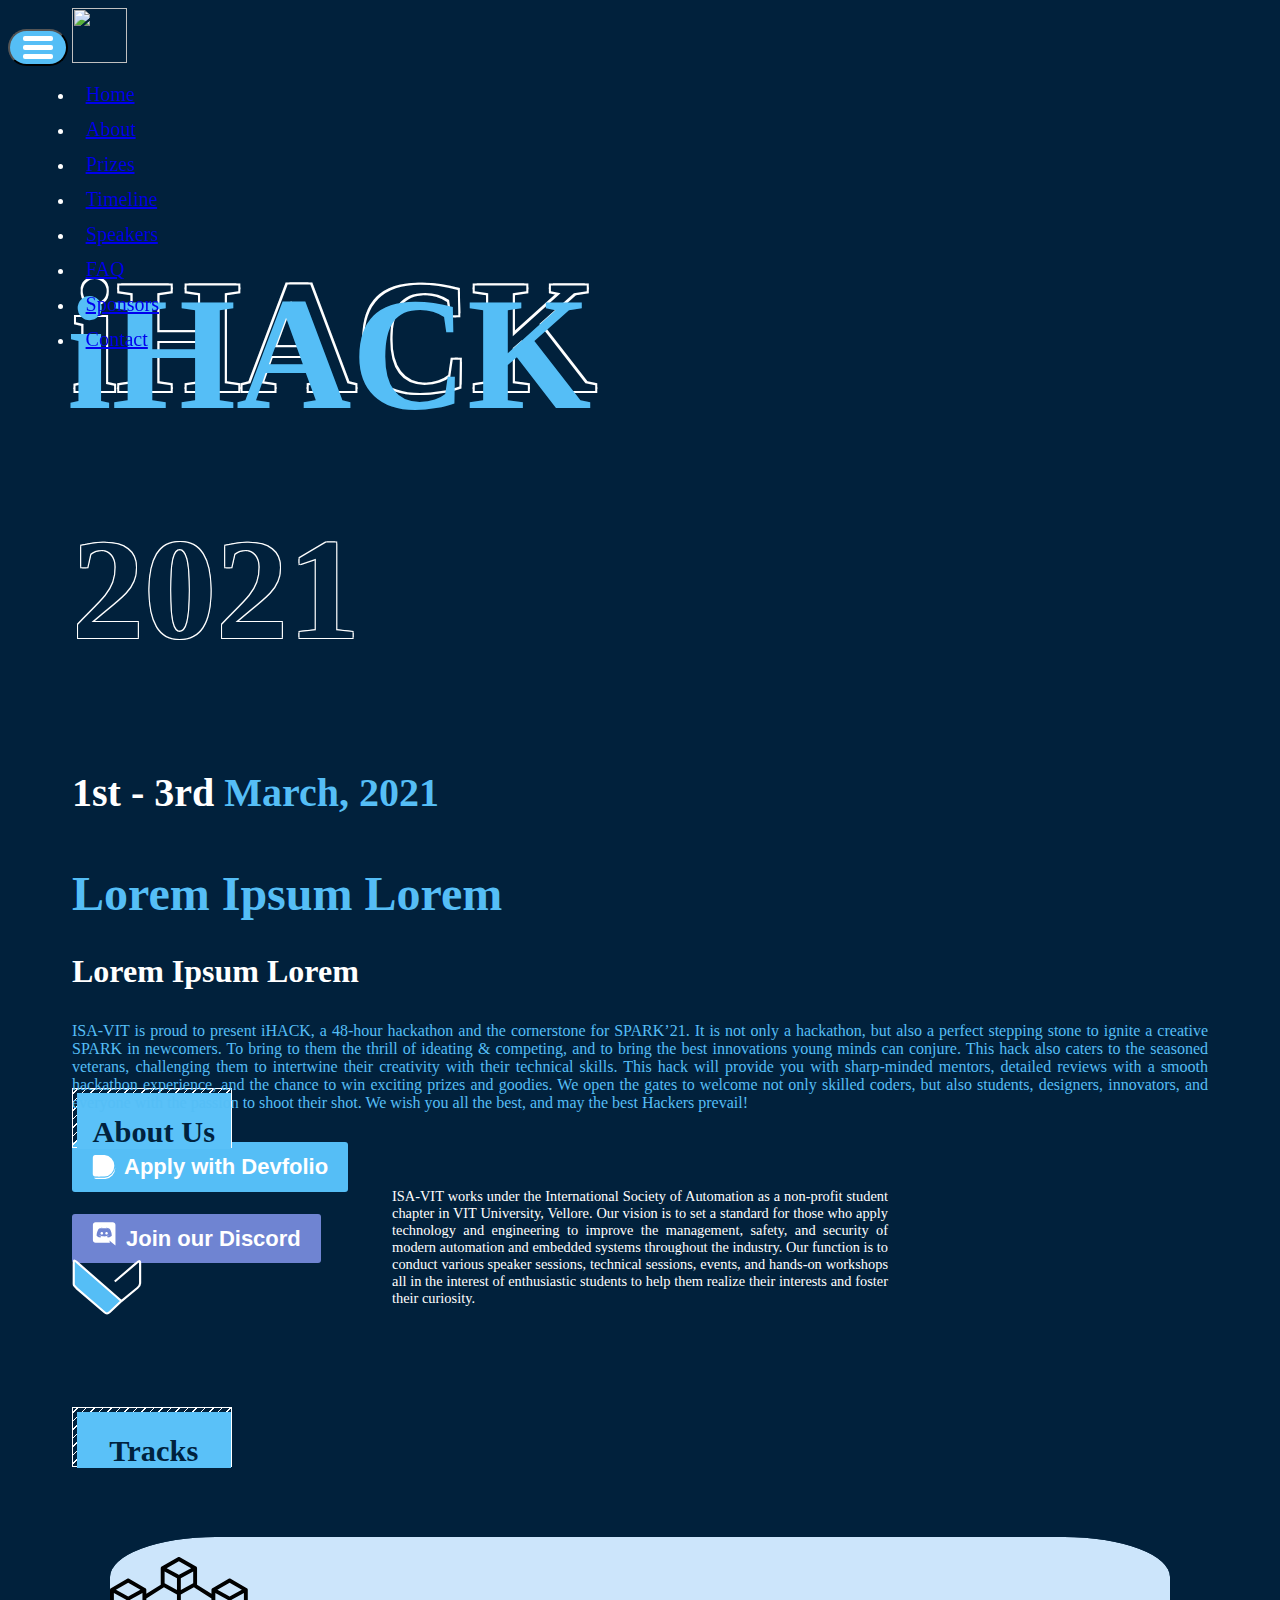
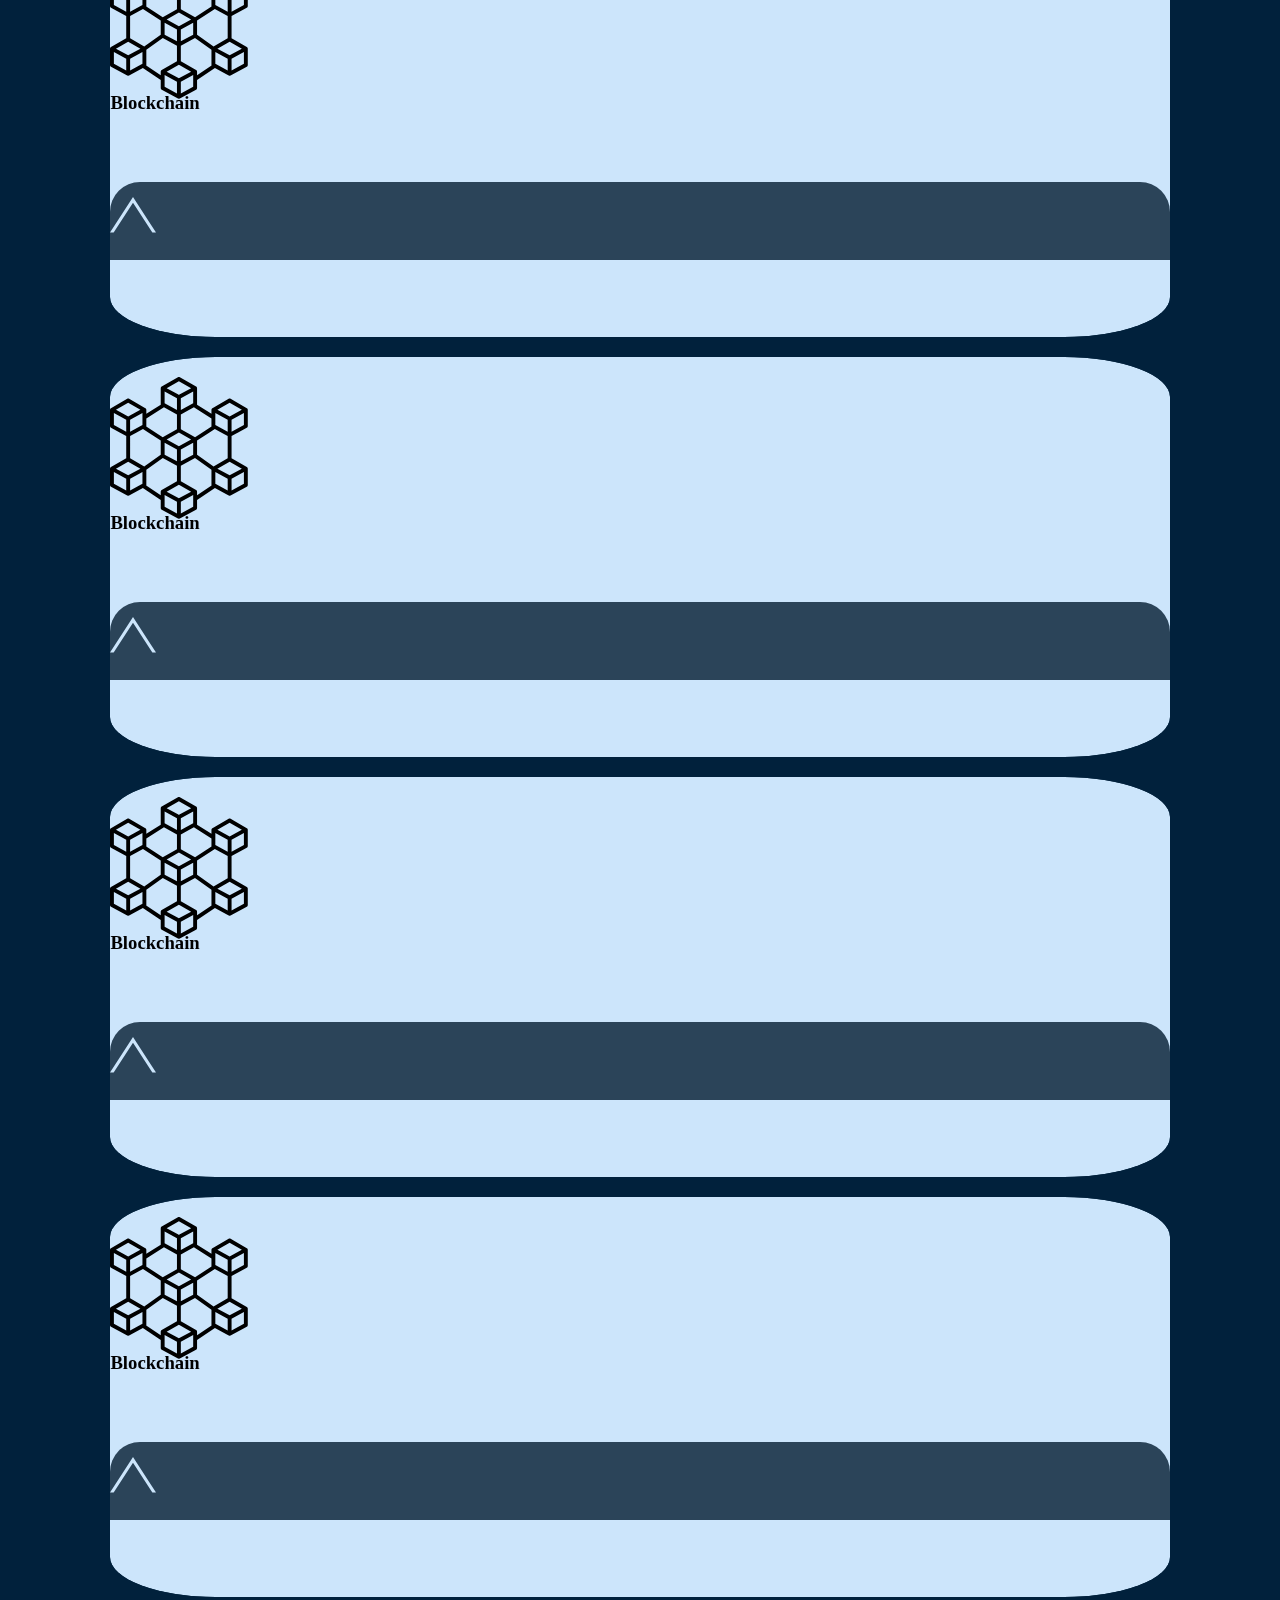
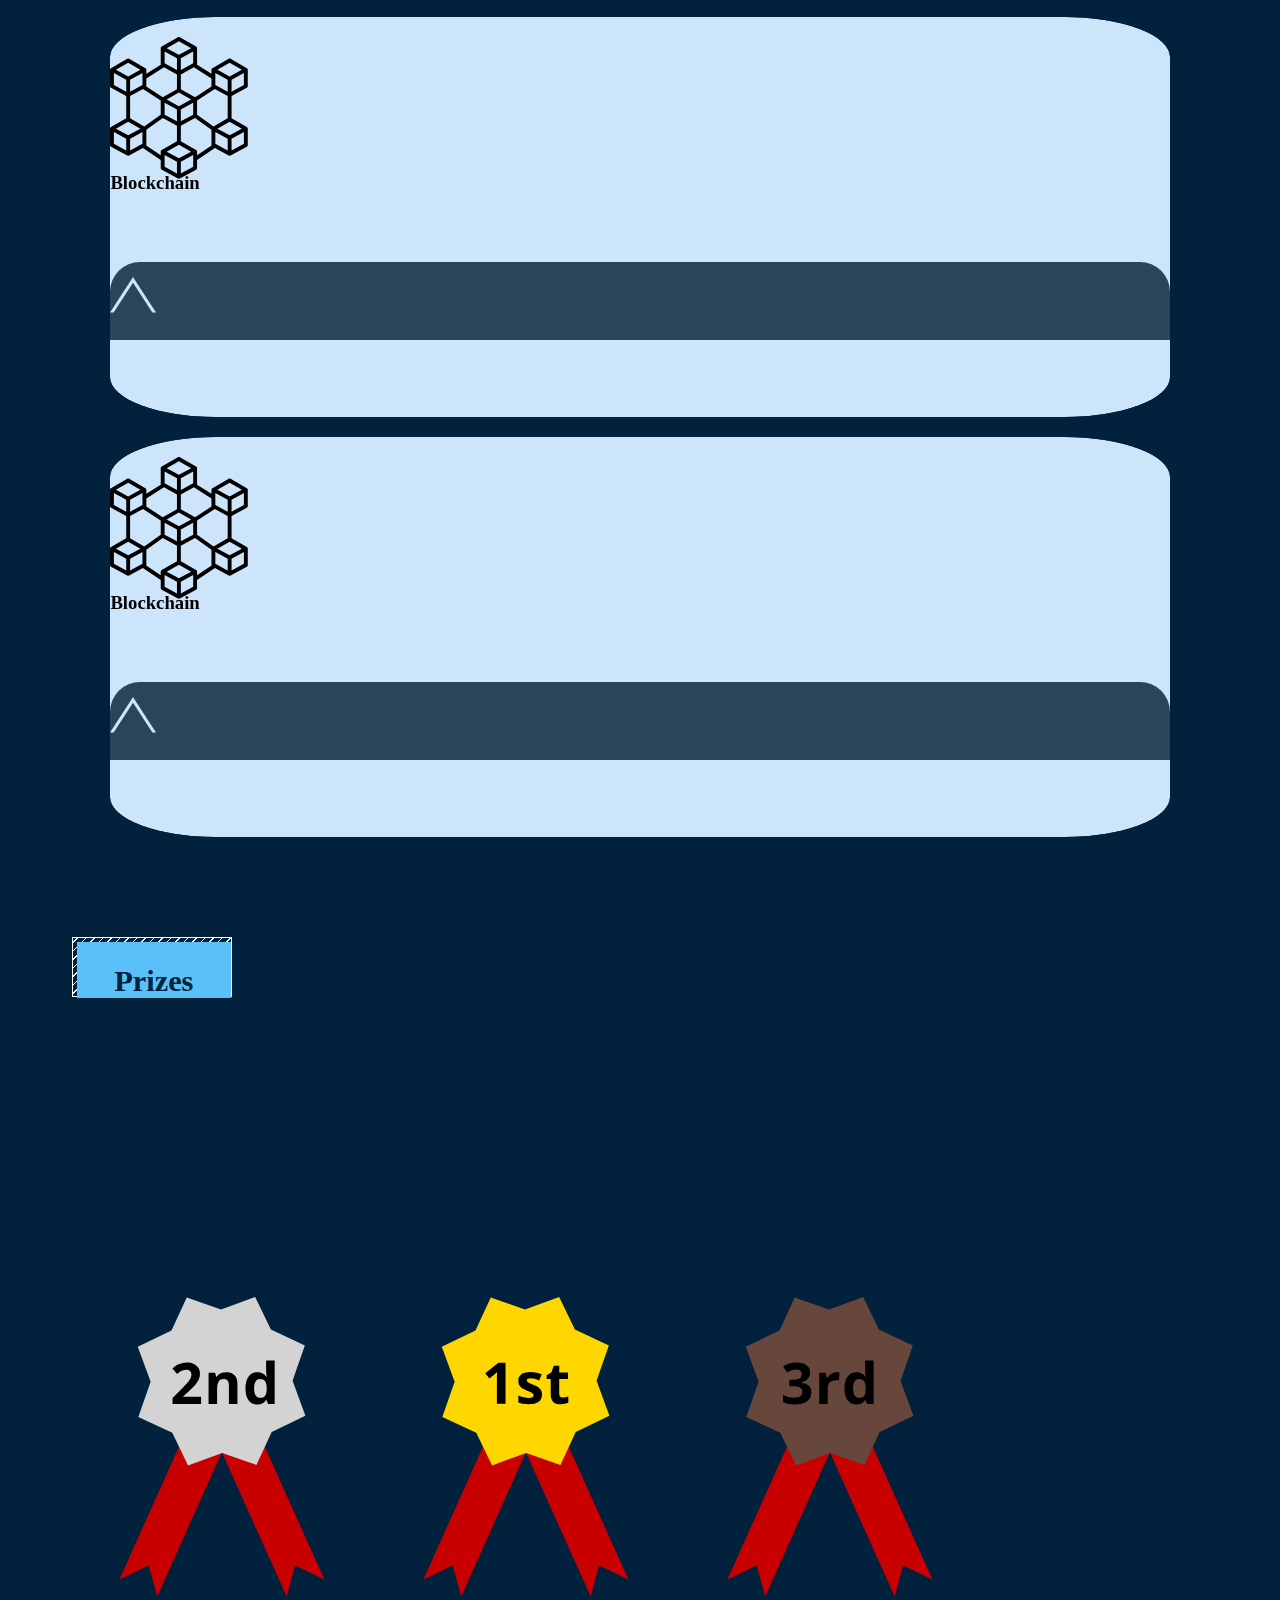
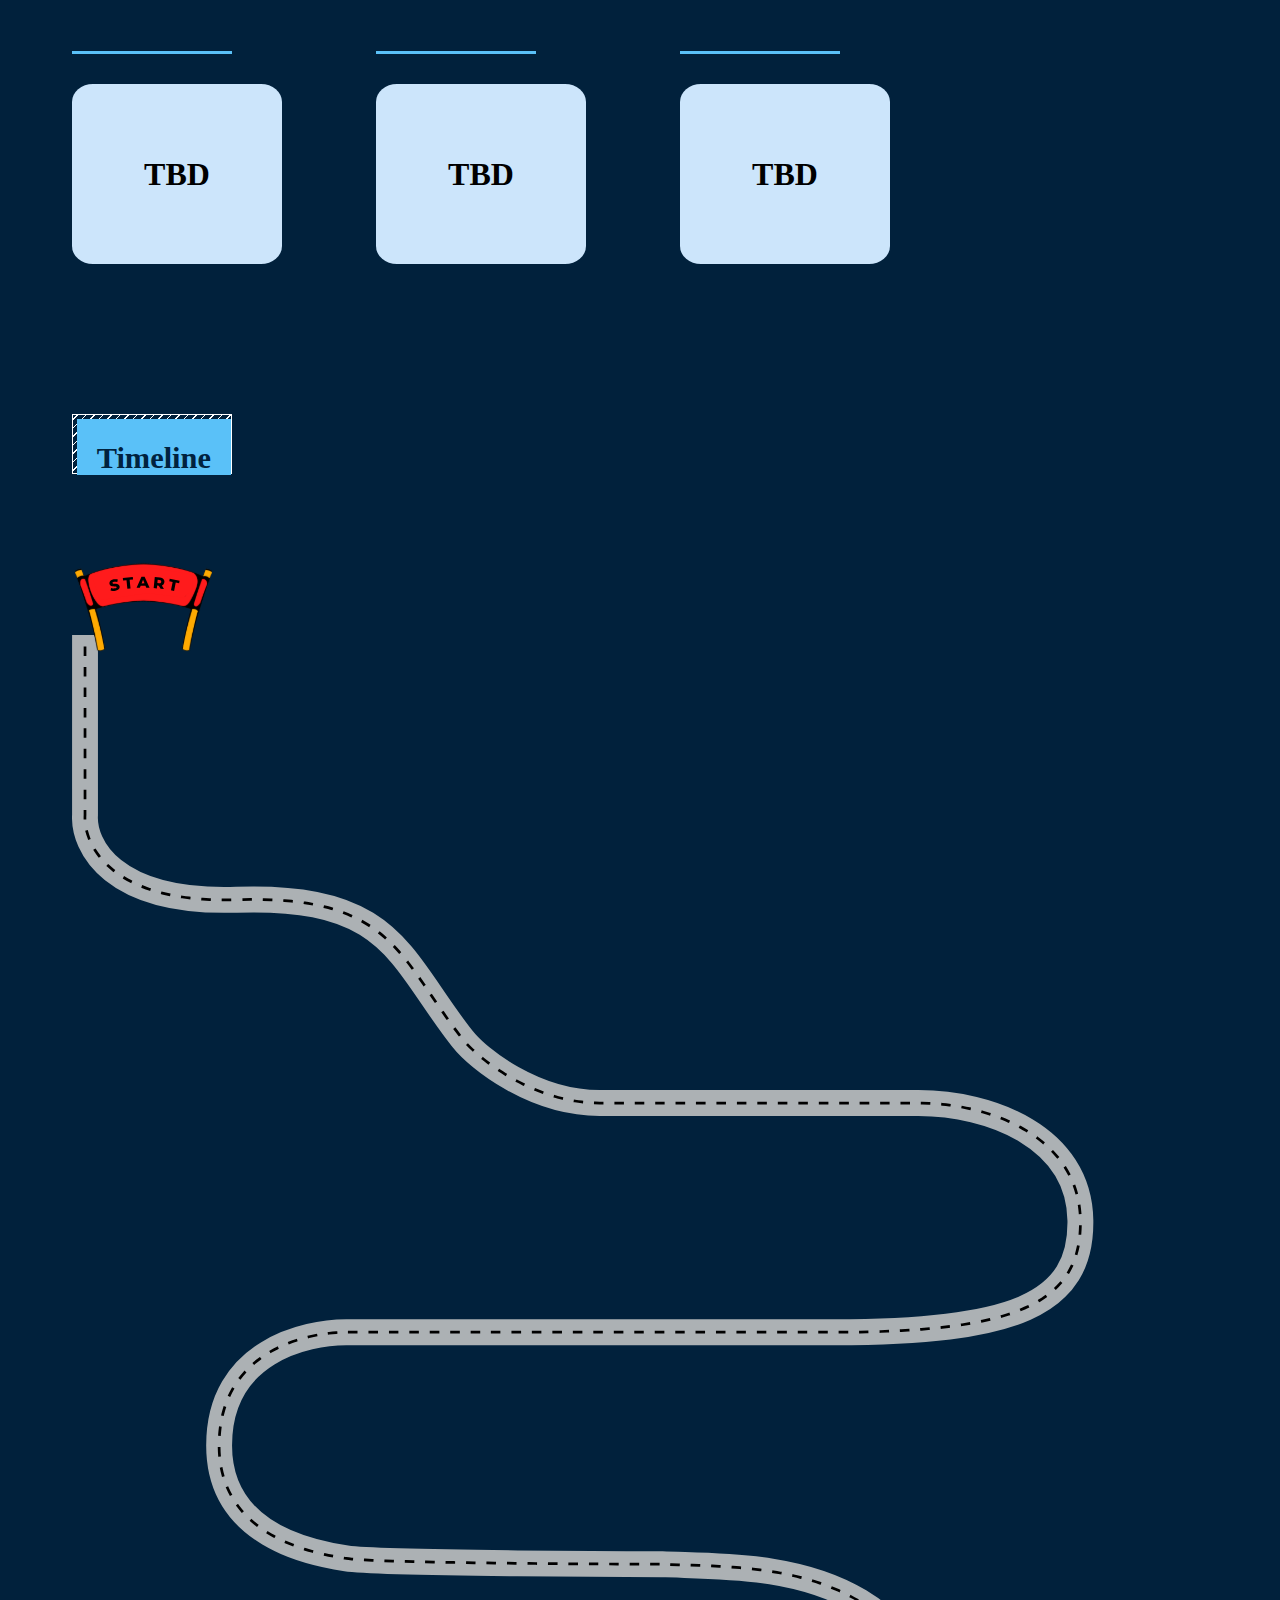
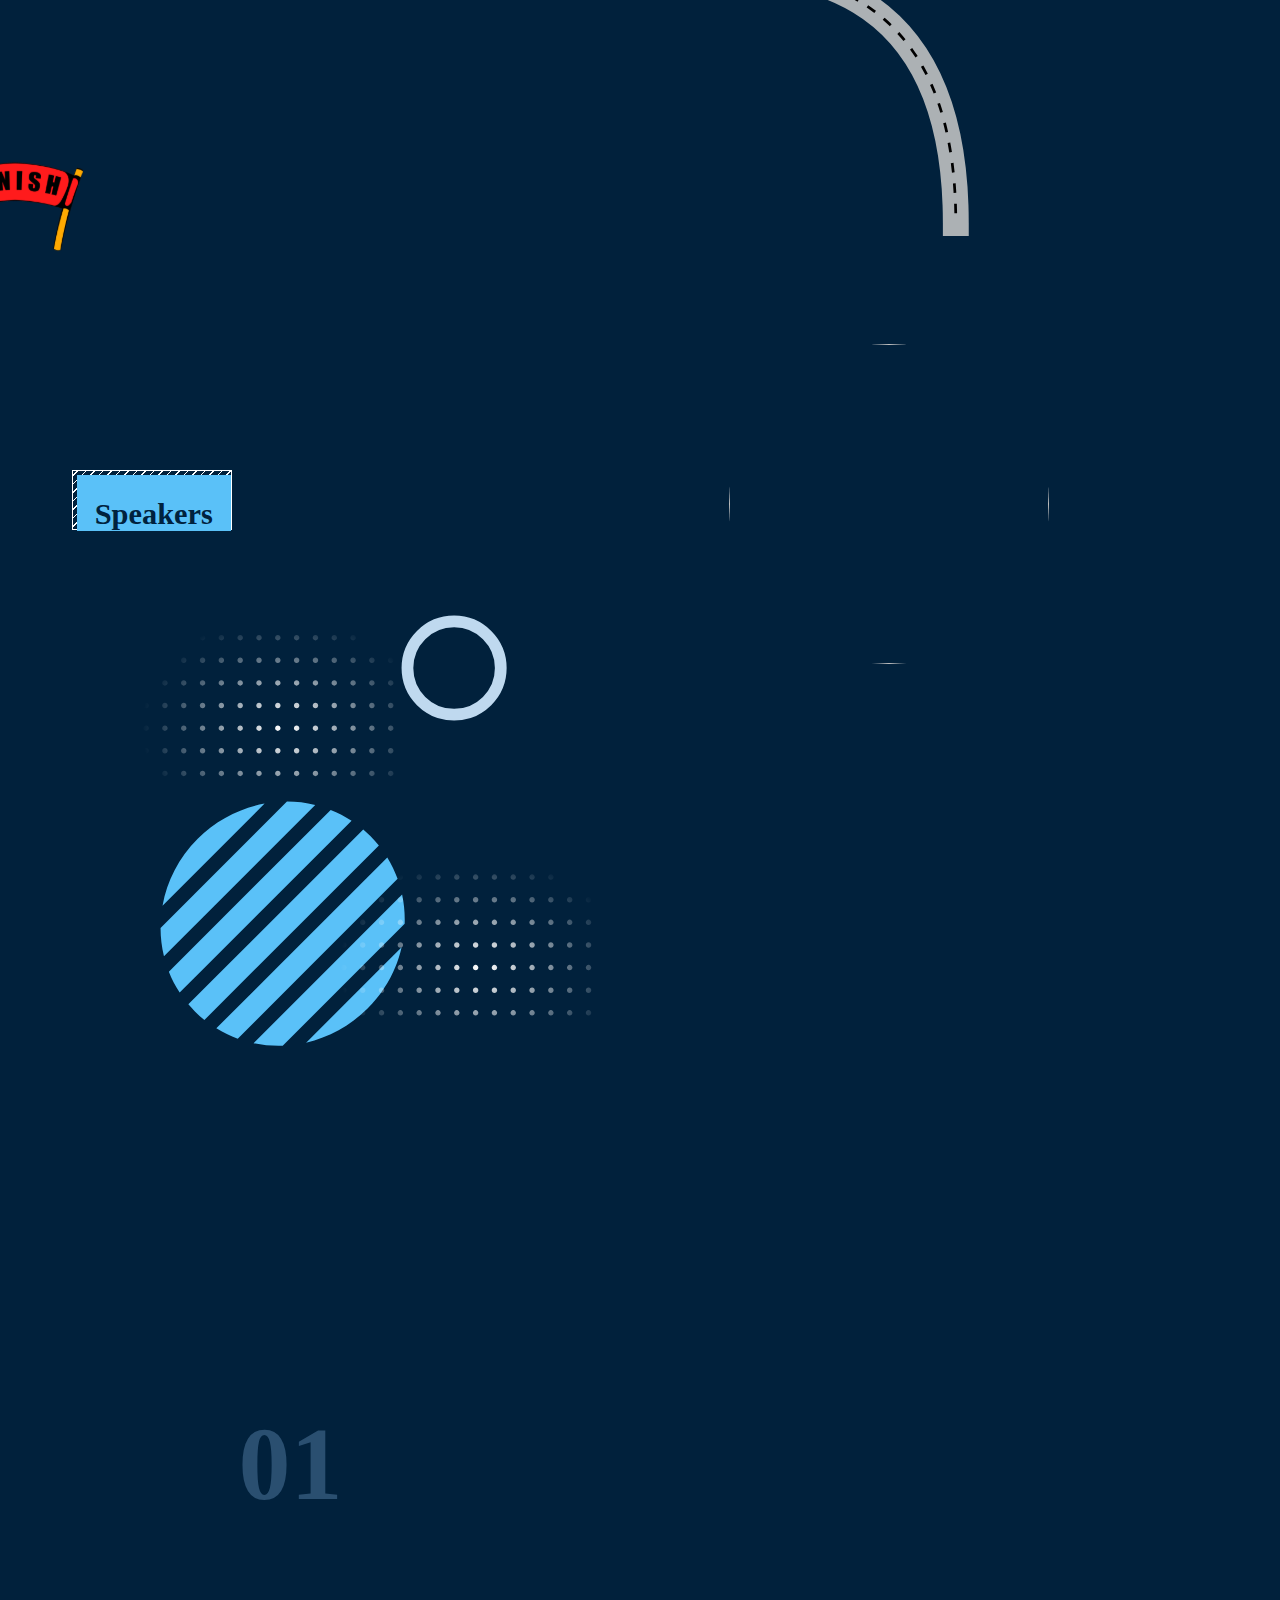
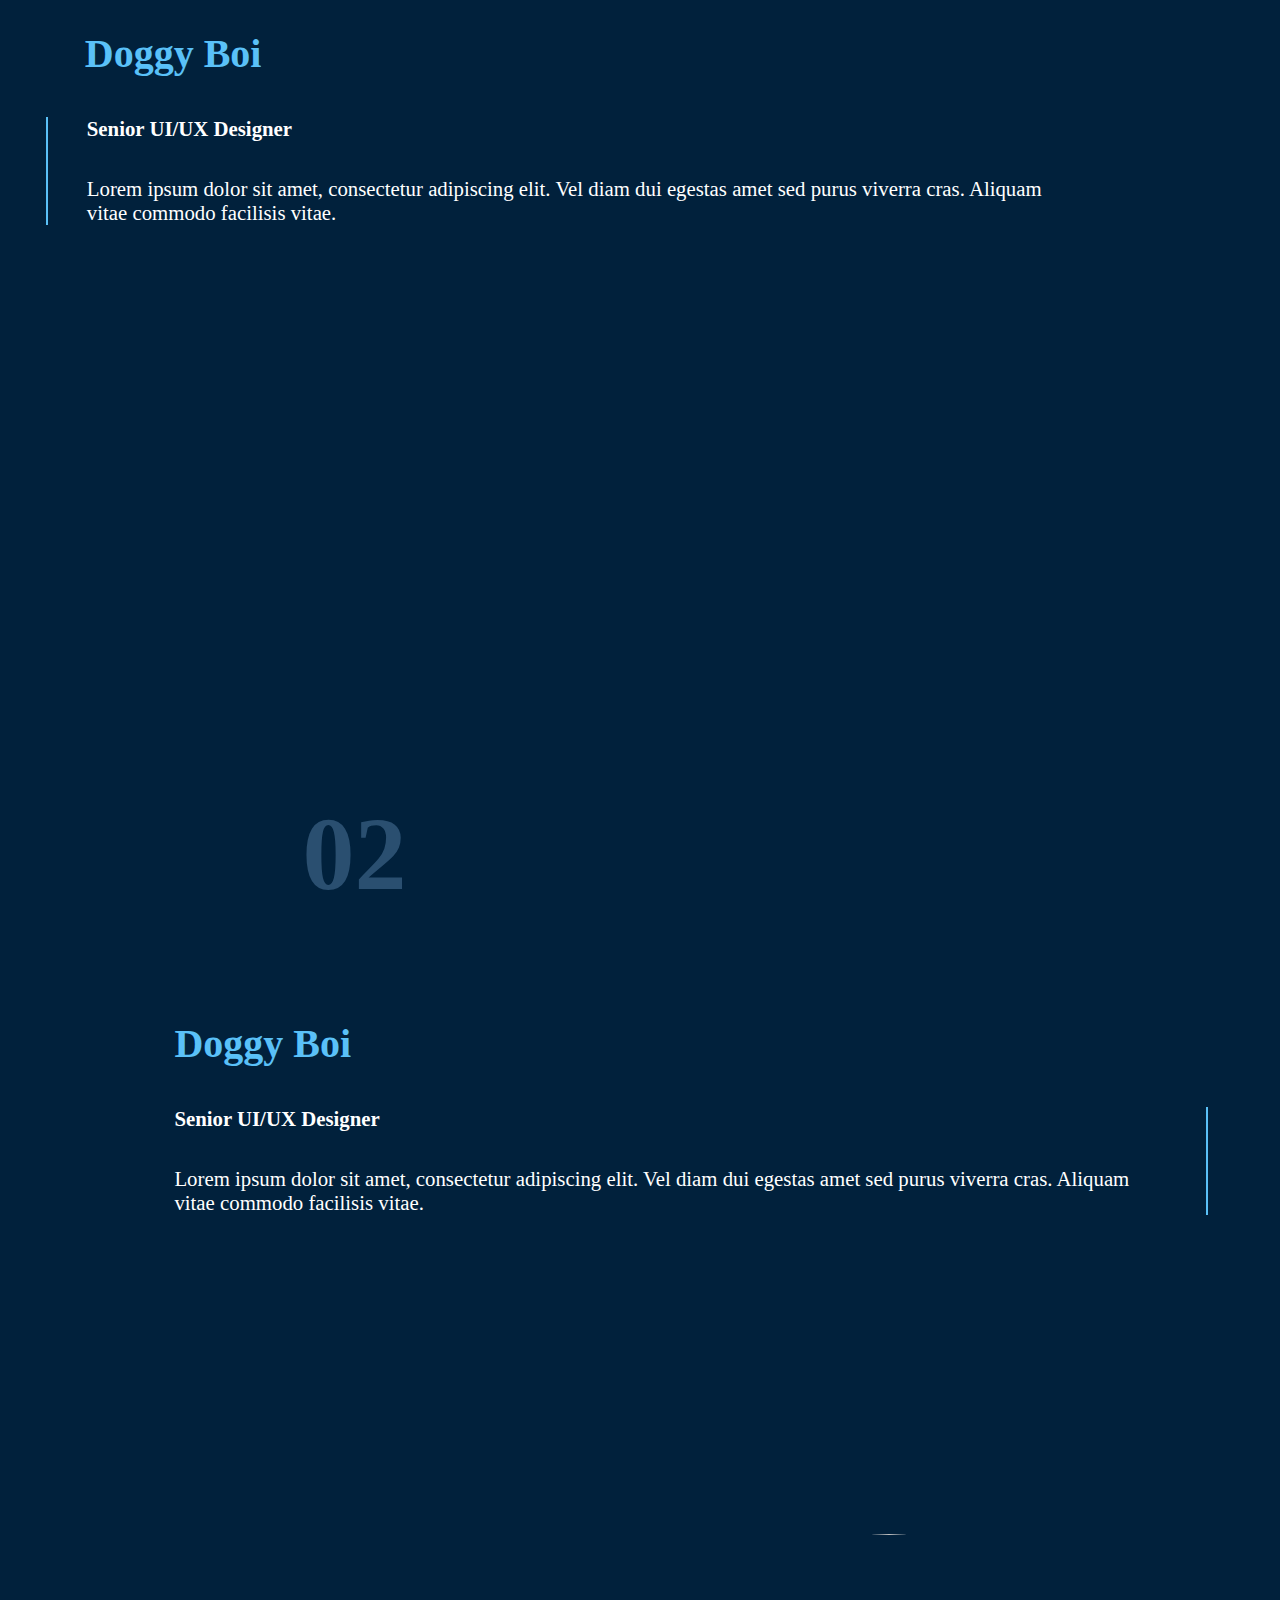
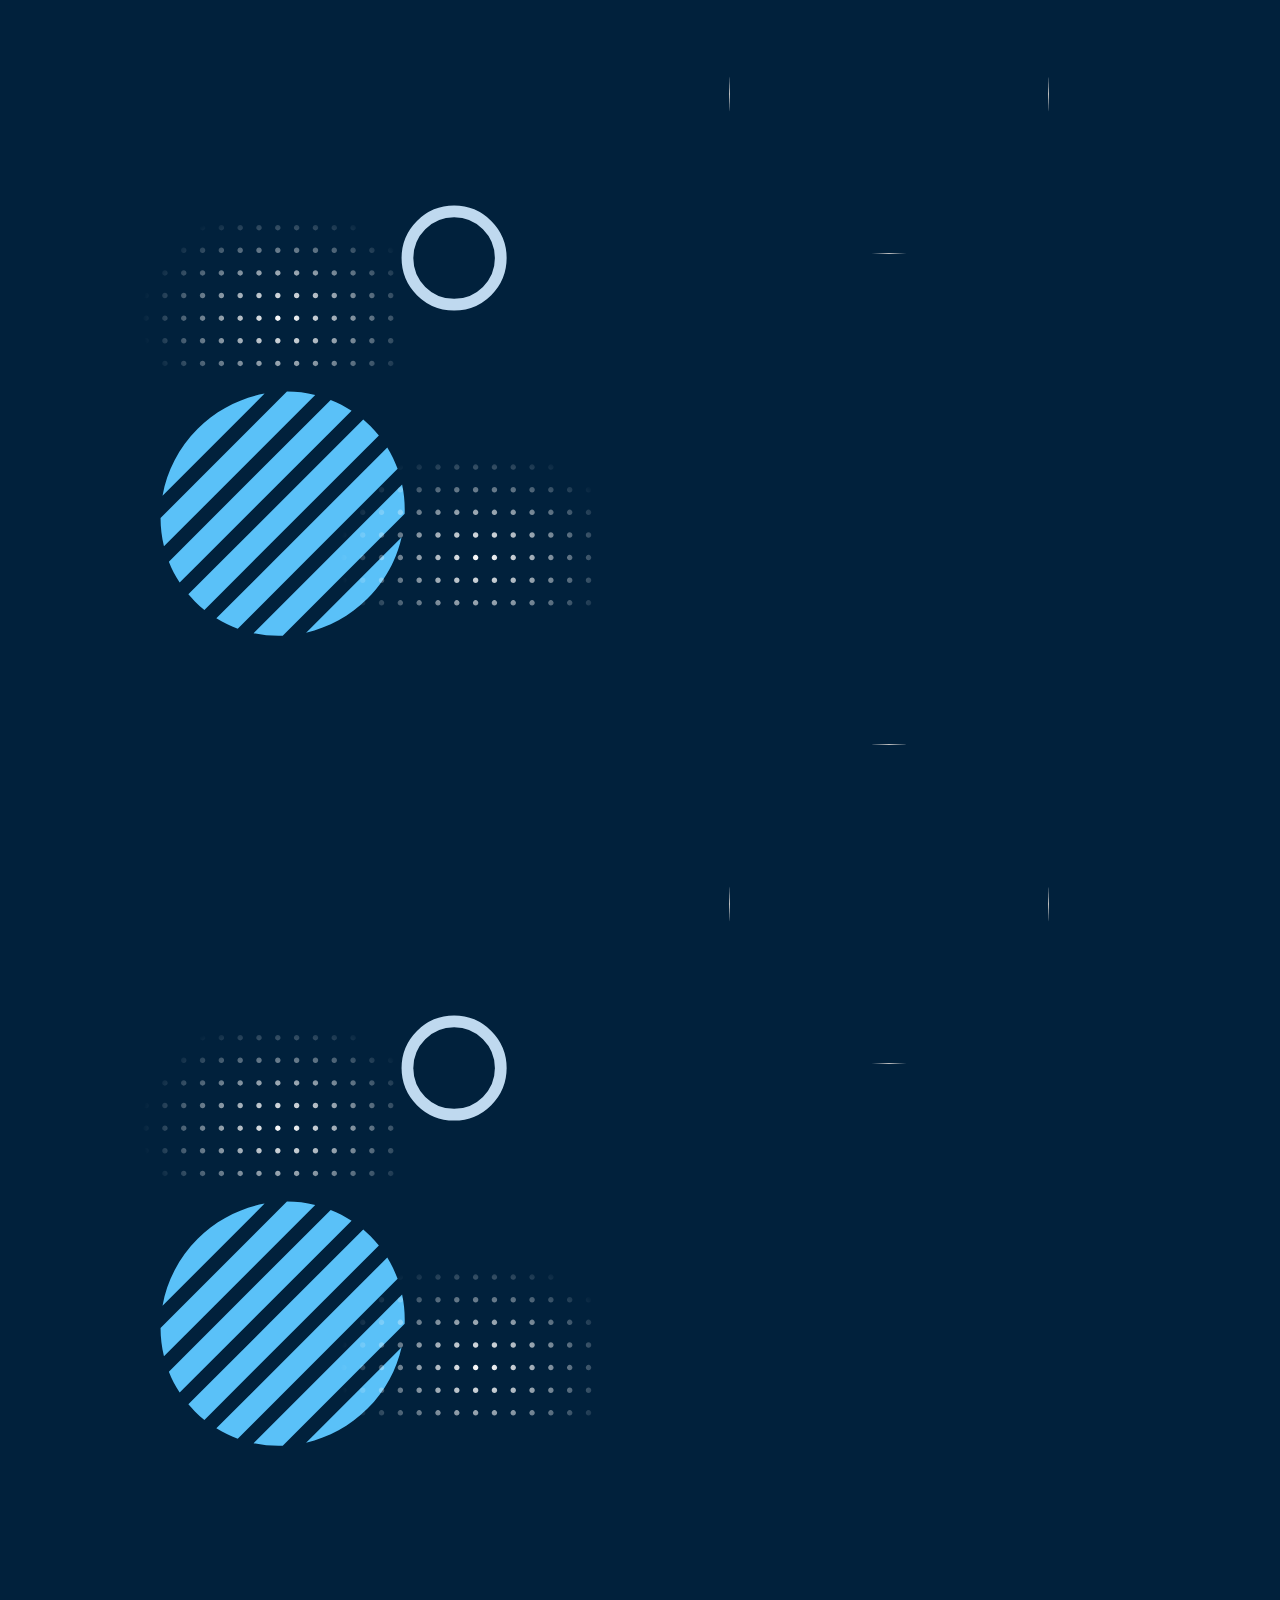
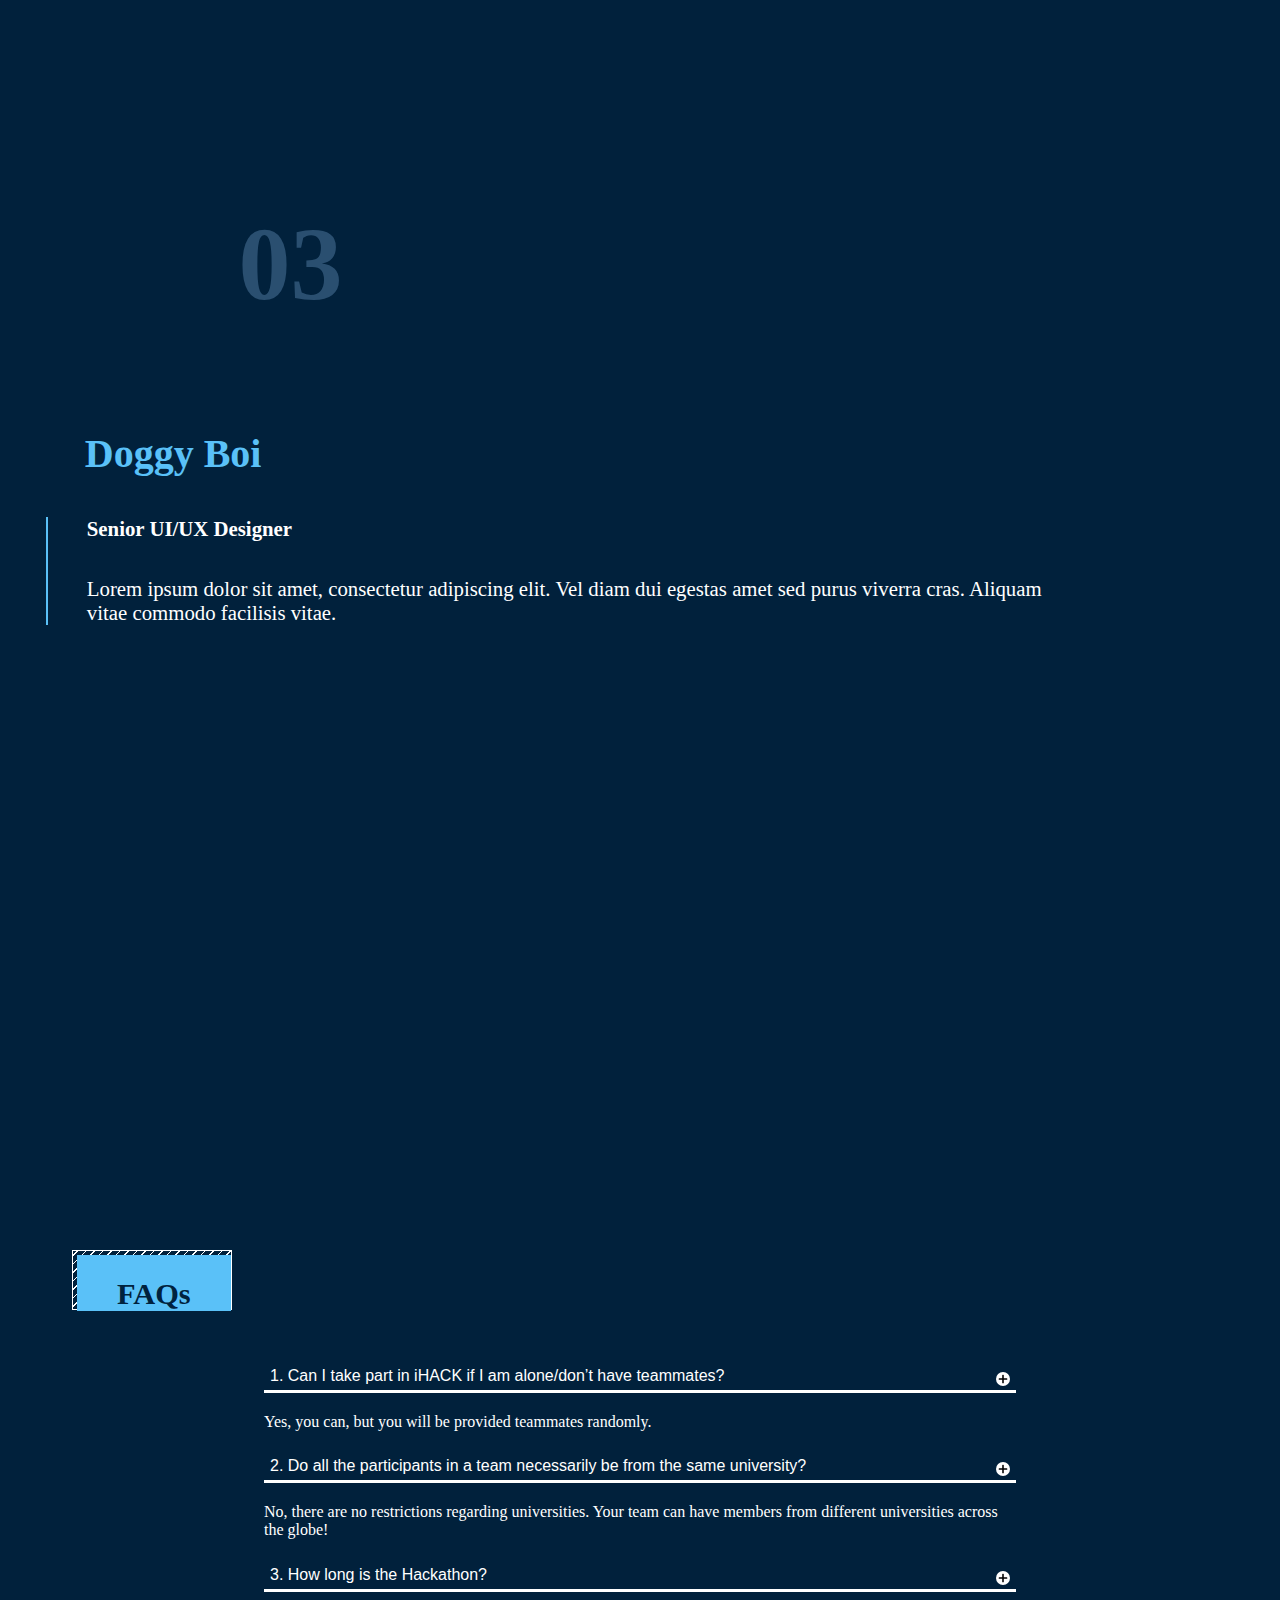
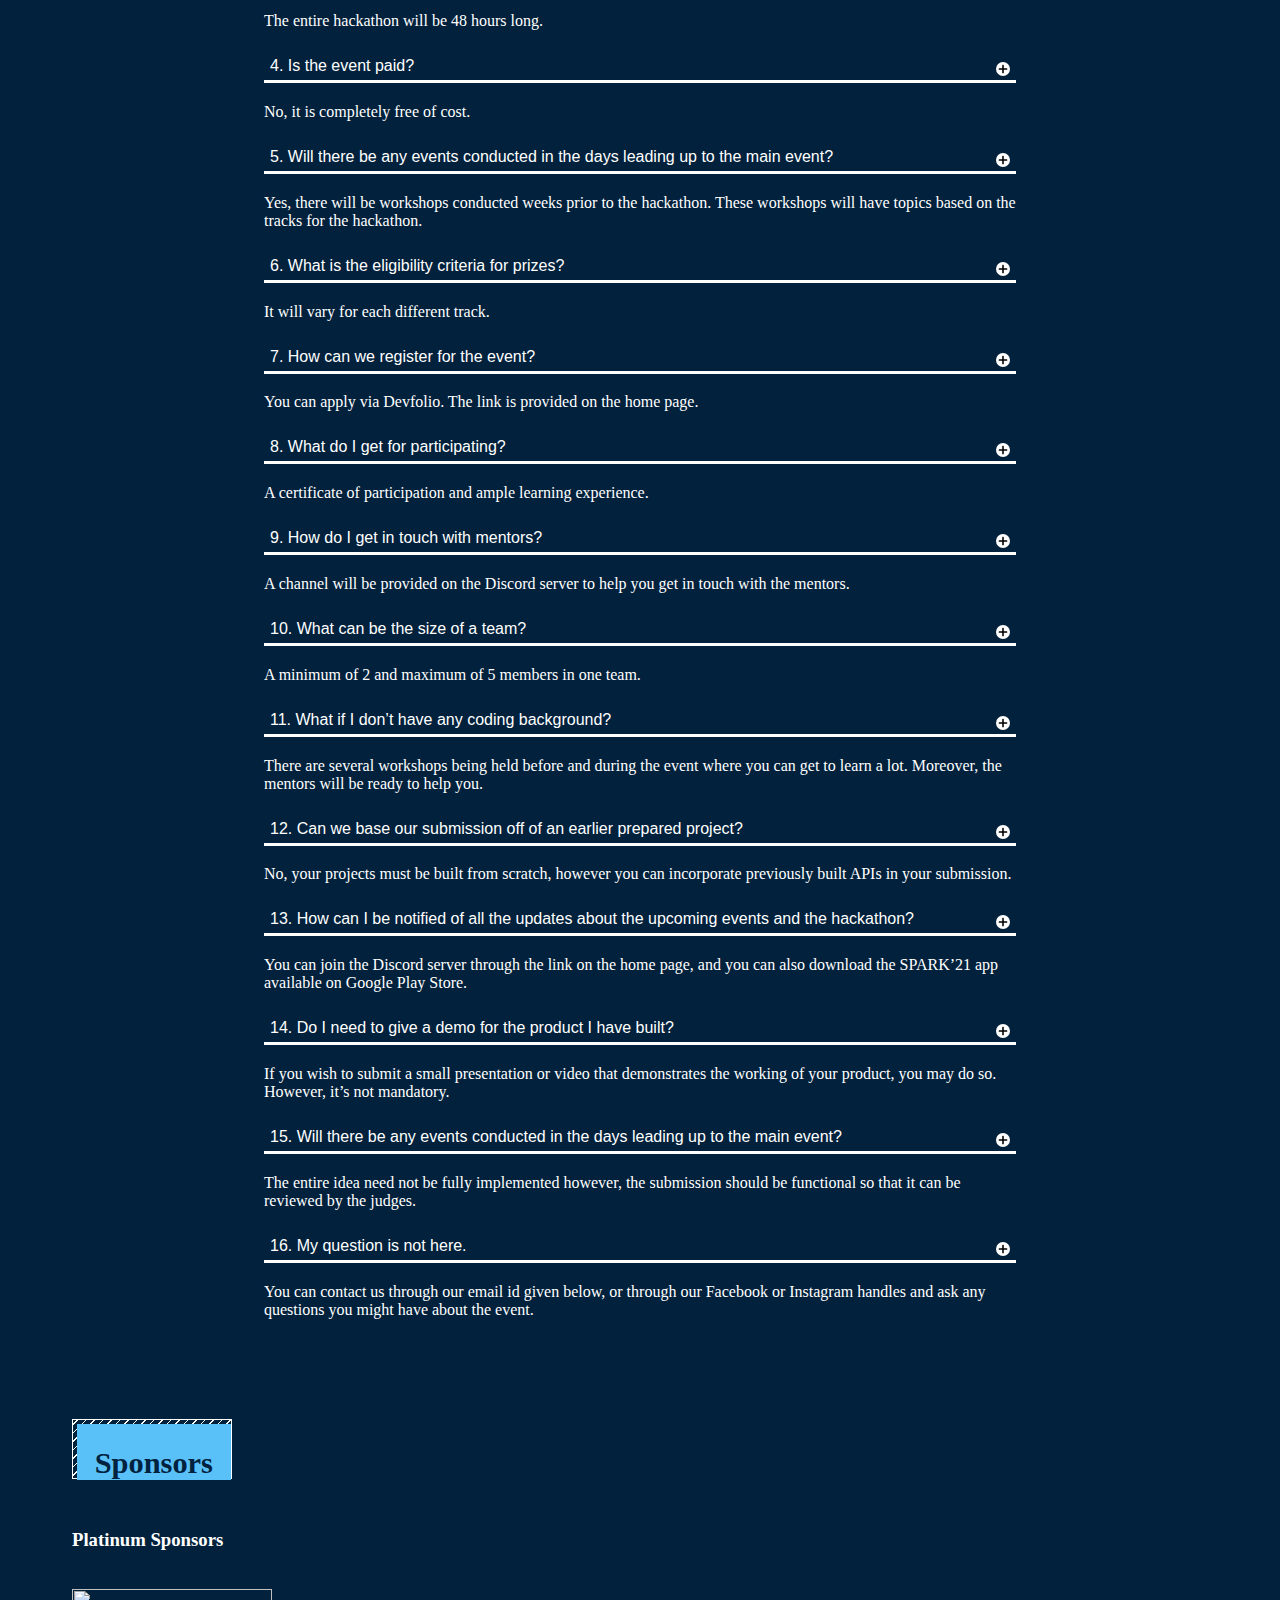
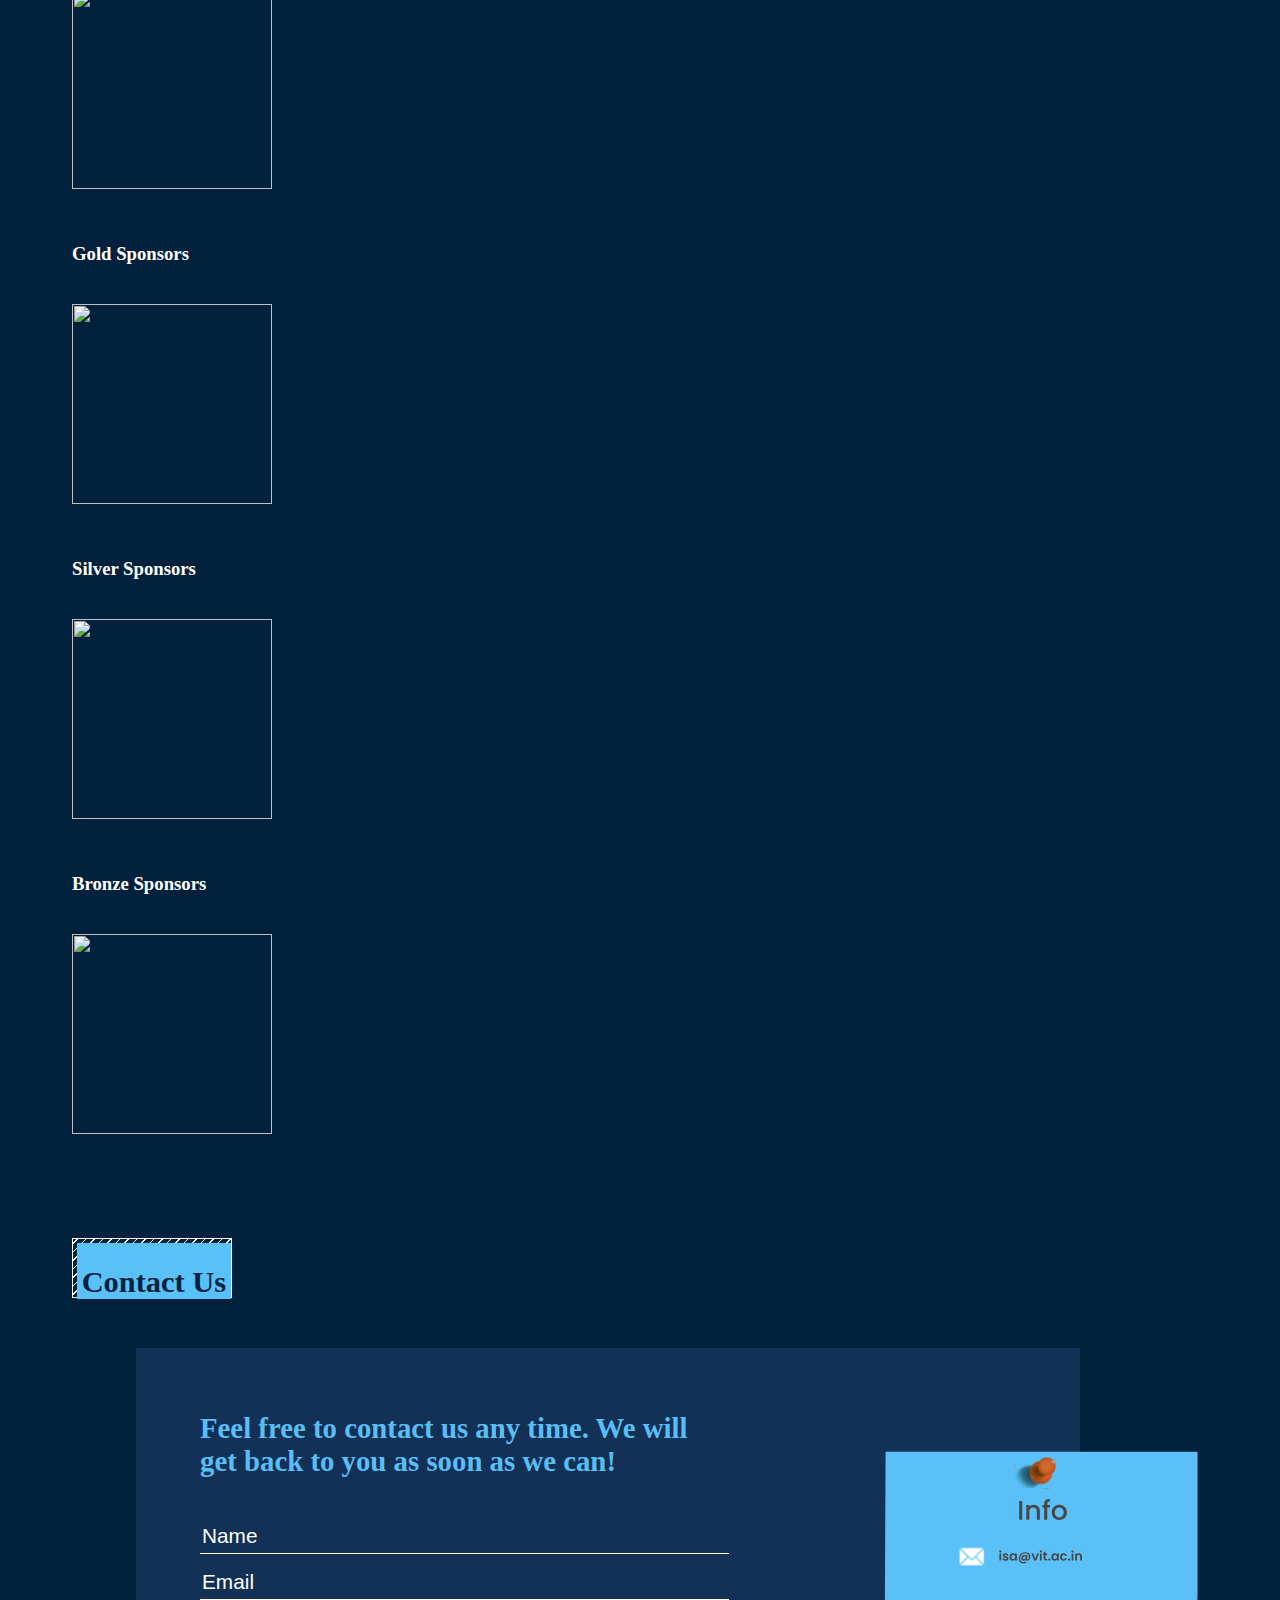
==== commit 74bad5f5: "V 0.1.7" ====
--- a/index.html
+++ b/index.html
@@ -23,6 +23,7 @@
       integrity="sha384-wvfXpqpZZVQGK6TAh5PVlGOfQNHSoD2xbE+QkPxCAFlNEevoEH3Sl0sibVcOQVnN"
       crossorigin="anonymous"
     />
+    <link rel="stylesheet" href="https://cdnjs.cloudflare.com/ajax/libs/jqueryui/1.12.1/jquery-ui.min.css" integrity="sha512-aOG0c6nPNzGk+5zjwyJaoRUgCdOrfSDhmMID2u4+OIslr0GjpLKo7Xm0Ao3xmpM4T8AmIouRkqwj1nrdVsLKEQ==" crossorigin="anonymous" />
     <link rel="stylesheet" href="./assets/css/navbar.css" />
     <link rel="stylesheet" href="./assets/css/about.css" />
     <link rel="stylesheet" href="./assets/css/intro.css" />
@@ -216,17 +217,38 @@
                 <div
                   class="track-card d-flex flex-column justify-content-between"
                 >
-                  <div class="track-card-content d-flex justify-content-center">
+                  <div class="track-card-content d-flex justify-content-center" id="track-card-content-1">
                     <img src="./assets/images/blockchain.svg" />
                     
                   </div>
-                  <div class="track-card-heading d-flex justify-content-center">
+                  <div class="track-card-heading d-flex justify-content-center" id="track-card-heading-1">
                     <h3>Blockchain</h3>
                   </div>
+                  <div class="track-footer d-flex flex-column align-items-center " id="track-footer-1">
+                    <img class="track-footer-image" id="track-footer-image-1" src="./assets/images/Subtract.svg">
+                    <p class="track-desc disappear" id="track-desc-1">Lorem ipsum dolor sit amet, consectetur adipiscing elit. Vel
+                      diam dui egestas amet sed purus viverra cras. Aliquam vitae
+                      commodo facilisis vitae.</p>
+                  </div>
+                </div>
+              </div>
+              <div class="col-6 col-md-4 track-card-wrap">
+                <div
+                  class="track-card d-flex flex-column justify-content-between"
+                >
+                  <div class="track-card-content d-flex justify-content-center" id="track-card-content-2">
+                    <img src="./assets/images/blockchain.svg" />
+                  </div>
+                  <div class="track-card-heading d-flex justify-content-center" id="track-card-heading-2">
+                    <h3>Blockchain</h3>
+                  </div>
                   <div
-                    class="track-footer d-flex justify-content-center"
-                  >
-                    <img src="./assets/images/Subtract.svg">
+                    class=" track-footer d-flex flex-column align-items-center " id="track-footer-2"
+                  >
+                  <img class="track-footer-image" id="track-footer-image-2" src="./assets/images/Subtract.svg">
+                  <p class="track-desc disappear" id="track-desc-2">Lorem ipsum dolor sit amet, consectetur adipiscing elit. Vel
+                    diam dui egestas amet sed purus viverra cras. Aliquam vitae
+                    commodo facilisis vitae.</p>
                   </div>
                 </div>
               </div>
@@ -234,33 +256,19 @@
                 <div
                   class="track-card d-flex flex-column justify-content-between"
                 >
-                  <div class="track-card-content d-flex justify-content-center">
+                  <div class="track-card-content d-flex justify-content-center" id="track-card-content-3">
                     <img src="./assets/images/blockchain.svg" />
                   </div>
-                  <div class="track-card-heading d-flex justify-content-center">
+                  <div class="track-card-heading d-flex justify-content-center" id="track-card-heading-3">
                     <h3>Blockchain</h3>
                   </div>
                   <div
-                    class=" track-footer d-flex justify-content-center"
-                  >
-                  <img src="./assets/images/Subtract.svg">
-                  </div>
-                </div>
-              </div>
-              <div class="col-6 col-md-4 track-card-wrap">
-                <div
-                  class="track-card d-flex flex-column justify-content-between"
-                >
-                  <div class="track-card-content d-flex justify-content-center">
-                    <img src="./assets/images/blockchain.svg" />
-                  </div>
-                  <div class="track-card-heading d-flex justify-content-center">
-                    <h3>Blockchain</h3>
-                  </div>
-                  <div
-                    class=" track-footer d-flex justify-content-center"
-                  >
-                  <img src="./assets/images/Subtract.svg">
+                    class=" track-footer d-flex flex-column align-items-center " id="track-footer-3"
+                  >
+                  <img class="track-footer-image" id="track-footer-image-3" src="./assets/images/Subtract.svg">
+                  <p class="track-desc disappear" id="track-desc-3">Lorem ipsum dolor sit amet, consectetur adipiscing elit. Vel
+                    diam dui egestas amet sed purus viverra cras. Aliquam vitae
+                    commodo facilisis vitae.</p>
                   </div>
                 </div>
               </div>
@@ -269,16 +277,19 @@
                 <div
                   class="track-card d-flex flex-column justify-content-between"
                 >
-                  <div class="track-card-content d-flex justify-content-center">
+                  <div class="track-card-content d-flex justify-content-center" id="track-card-content-4">
                     <img src="./assets/images/blockchain.svg" />
                   </div>
-                  <div class="track-card-heading d-flex justify-content-center">
+                  <div class="track-card-heading d-flex justify-content-center" id="track-card-heading-4">
                     <h3>Blockchain</h3>
                   </div>
                   <div
-                    class=" track-footer d-flex justify-content-center"
-                  >
-                  <img src="./assets/images/Subtract.svg">
+                    class=" track-footer d-flex flex-column align-items-center " id="track-footer-4"
+                  >
+                  <img class="track-footer-image" id="track-footer-image-4" src="./assets/images/Subtract.svg">
+                  <p class="track-desc disappear" id="track-desc-4">Lorem ipsum dolor sit amet, consectetur adipiscing elit. Vel
+                    diam dui egestas amet sed purus viverra cras. Aliquam vitae
+                    commodo facilisis vitae.</p>
                   </div>
                 </div>
               </div>
@@ -286,33 +297,39 @@
                 <div
                   class="track-card d-flex flex-column justify-content-between"
                 >
-                  <div class="track-card-content d-flex justify-content-center">
+                  <div class="track-card-content d-flex justify-content-center" id="track-card-content-5">
                     <img src="./assets/images/blockchain.svg" />
                   </div>
-                  <div class="track-card-heading d-flex justify-content-center">
+                  <div class="track-card-heading d-flex justify-content-center" id="track-card-heading-5">
                     <h3>Blockchain</h3>
                   </div>
                   <div
-                    class=" track-footer d-flex justify-content-center"
-                  >
-                  <img src="./assets/images/Subtract.svg">
+                    class=" track-footer d-flex flex-column align-items-center " id="track-footer-5"
+                  >
+                  <img class="track-footer-image" id="track-footer-image-5" src="./assets/images/Subtract.svg">
+                  <p class="track-desc disappear" id="track-desc-5">Lorem ipsum dolor sit amet, consectetur adipiscing elit. Vel
+                    diam dui egestas amet sed purus viverra cras. Aliquam vitae
+                    commodo facilisis vitae.</p>
                   </div>
                 </div>
               </div>
               <div class="col-6 col-md-4 track-card-wrap">
                 <div
-                  class="track-card d-flex flex-column justify-content-between"
-                >
-                  <div class="track-card-content d-flex justify-content-center">
+                  class="track-card d-flex flex-column justify-content-between" 
+                >
+                  <div class="track-card-content d-flex justify-content-center" id="track-card-content-6">
                     <img src="./assets/images/blockchain.svg" />
                   </div>
-                  <div class="track-card-heading d-flex justify-content-center">
+                  <div class="track-card-heading d-flex justify-content-center" id="track-card-heading-6">
                     <h3>Blockchain</h3>
                   </div>
                   <div
-                    class="track-footer d-flex justify-content-center"
-                  >
-                  <img src="./assets/images/Subtract.svg">
+                    class="track-footer d-flex flex-column align-items-center " id="track-footer-6"
+                  >
+                  <img class="track-footer-image" id="track-footer-image-6" src="./assets/images/Subtract.svg">
+                  <p class="track-desc disappear" id="track-desc-6">Lorem ipsum dolor sit amet, consectetur adipiscing elit. Vel
+                    diam dui egestas amet sed purus viverra cras. Aliquam vitae
+                    commodo facilisis vitae.</p>
                   </div>
                 </div>
               </div>
@@ -323,7 +340,7 @@
     </div>
 
     <!--==================
-        About Us ends here
+        Tracks ends here
         ==================-->
 
     <!--==================
@@ -350,10 +367,7 @@
                 <div class="prize-image prize-down">
                   <img src="./assets/images/2nd.svg">
                 </div>
-                <div class="prize-ribbons">
-                  <img class="left-ribbon" src="./assets/images/ribbon.svg">
-                  <img class="right-ribbon" src="assets/images/ribbon.svg"> 
-                </div>
+                
                 <div class="prize-underline"></div>
                 <div class="prize-text"><p>TBD</p></div>
               </div>
@@ -363,10 +377,7 @@
                 <div class="prize-image">
                   <img src="./assets/images/1st.svg">
                 </div>
-                <div class="prize-ribbons">
-                  <img class="left-ribbon" src="./assets/images/ribbon.svg">
-                  <img class="right-ribbon" src="assets/images/ribbon.svg"> 
-                </div>
+                
                 <div class="prize-underline"></div>
                 <div class="prize-text"><p>TBD</p></div>
               </div>
@@ -376,10 +387,7 @@
               <div class="prize-image prize-down">
                 <img src="./assets/images/3rd.svg">
               </div>
-              <div class="prize-ribbons">
-                <img class="left-ribbon" src="./assets/images/ribbon.svg">
-                <img class="right-ribbon" src="assets/images/ribbon.svg"> 
-              </div>
+              
                 <div class="prize-underline"></div>
                 <div class="prize-text"><p>TBD</p></div>
               </div>
@@ -1184,17 +1192,15 @@
     <!--======================================================
         jQuery first, then Popper.js, then Bootstrap JS
         ======================================================-->
-    <script
-      src="https://code.jquery.com/jquery-3.2.1.slim.min.js"
-      integrity="sha384-KJ3o2DKtIkvYIK3UENzmM7KCkRr/rE9/Qpg6aAZGJwFDMVNA/GpGFF93hXpG5KkN"
-      crossorigin="anonymous"
-    ></script>
+        <script src="https://code.jquery.com/jquery-3.6.0.js" integrity="sha256-H+K7U5CnXl1h5ywQfKtSj8PCmoN9aaq30gDh27Xc0jk=" crossorigin="anonymous"></script>
+    <script src="https://code.jquery.com/ui/1.12.1/jquery-ui.js" integrity="sha256-T0Vest3yCU7pafRw9r+settMBX6JkKN06dqBnpQ8d30=" crossorigin="anonymous"></script>
 
     <script
       src="https://cdn.jsdelivr.net/npm/bootstrap@5.0.0-beta1/dist/js/bootstrap.bundle.min.js"
       integrity="sha384-ygbV9kiqUc6oa4msXn9868pTtWMgiQaeYH7/t7LECLbyPA2x65Kgf80OJFdroafW"
       crossorigin="anonymous"
     ></script>
+    
 
     <script src="./assets/js/devfolio.js"></script>
 
@@ -1245,11 +1251,6 @@
         }
       }
 
-      $("nav-link").click(function(){
-        var bruh=document.documentElement.scrollTop;
-        bruh=bruh+50;
-        document.documentElement.scrollTop=bruh;
-      });
 
       $(document).scroll(function () {
         var $nav = $(".navbar");
@@ -1272,6 +1273,51 @@
         document.body.scrollTop = 0;
         document.documentElement.scrollTop = 0;
       }
+
+      $("#track-footer-image-1").click(function(){
+        $("#track-card-content-1").toggleClass("disappear");
+        $("#track-card-heading-1").toggleClass("disappear");
+        $("#track-desc-1").toggleClass("disappear");
+        $("#track-footer-1").toggleClass("expand");
+        $("#track-footer-image-1").toggleClass("invert");
+      });
+      $("#track-footer-image-2").click(function(){
+        $("#track-card-content-2").toggleClass("disappear");
+        $("#track-card-heading-2").toggleClass("disappear");
+        $("#track-desc-2").toggleClass("disappear");
+        $("#track-footer-2").toggleClass("expand");
+        $("#track-footer-image-2").toggleClass("invert");
+      });
+      $("#track-footer-image-3").click(function(){
+        $("#track-card-content-3").toggleClass("disappear");
+        $("#track-card-heading-3").toggleClass("disappear");
+        $("#track-desc-3").toggleClass("disappear");
+        $("#track-footer-3").toggleClass("expand");
+        $("#track-footer-image-3").toggleClass("invert");
+      });
+      $("#track-footer-image-4").click(function(){
+        $("#track-card-content-4").toggleClass("disappear");
+        $("#track-card-heading-4").toggleClass("disappear");
+        $("#track-desc-4").toggleClass("disappear");
+        $("#track-footer-4").toggleClass("expand");
+        $("#track-footer-image-4").toggleClass("invert");
+      });
+      $("#track-footer-image-5").click(function(){
+        $("#track-card-content-5").toggleClass("disappear");
+        $("#track-card-heading-5").toggleClass("disappear");
+        $("#track-desc-5").toggleClass("disappear");
+        $("#track-footer-5").toggleClass("expand");
+        $("#track-footer-image-5").toggleClass("invert");
+      });
+      $("#track-footer-image-6").click(function(){
+        
+        
+        $("#track-card-content-6").toggleClass("disappear");
+        $("#track-card-heading-6").toggleClass("disappear");
+        $("#track-desc-6").toggleClass("disappear");
+        $("#track-footer-6").toggleClass("expand");
+        $("#track-footer-image-6").toggleClass("invert");
+      });
     </script>
   </body>
 </html>
--- a/assets/css/tracks.css
+++ b/assets/css/tracks.css
@@ -42,29 +42,57 @@
     border-top-left-radius: 30px;
     border-top-right-radius: 30px;
     padding:0;
+    position: relative;
     font-size: 50px;
     color:#CCE5FB;
     font-weight:100;
-    
+    z-index:10;
 }
 .track-footer img{
     margin:15px 0;
+    height:36px;
+    width:46px;
+    -webkit-transition-duration: 0.2s;
 }
 
+.disappear{
+    display: none !important;
+}
+.expand{
+    height:100% !important;
+}
+.invert{
+    transform: rotate(180deg);
+}
+.track-desc{
+    font-size:1.5rem;
+    padding: 10px 10px;
+    text-align: center;
+}
 @media(max-width: 600px) {
     .track-footer{
-        display:none !important;
+        border-top-left-radius:10%;
+        border-top-right-radius: 10%;
+    }
+    .track-footer img{
+        margin:10px 0;
+        height:18px;
+        width:26px;
+        -webkit-transition-duration: 0.2s;
     }
     .track-card{
-        height:150px; 
+        height:200px; 
     }
     .track-card-content img{
-        height:80px;
-        width:80px;
+        height:70px;
+        width:70px;
     }
     .track-card-heading h3{
         position: relative;
         top:-20px;
+    }
+    .track-desc{
+        font-size:0.75rem;
     }
 }
 /* Small devices (landscape phones, 576px and up) */
--- a/assets/css/prizes.css
+++ b/assets/css/prizes.css
@@ -34,8 +34,8 @@
     z-index: 10;
 }
 .prize-image img{
-    height: 200px;
-    width: 200px;
+    height: 300px;
+    width: 300px;
 }
 .prize-down{
     margin-top:200px;
@@ -72,8 +72,8 @@
         display: none;
     }
     .prize-image img{
-        height: 100px;
-        width: 100px;
+        height: 120px;
+        width: 120px;
     }
     .prize-text{
         height:100px;
@@ -92,6 +92,7 @@
     }
     .prize-underline{
         width:100px;
+        margin-top: 20px;
     }
 }
 /* Small devices (landscape phones, 576px and up) */
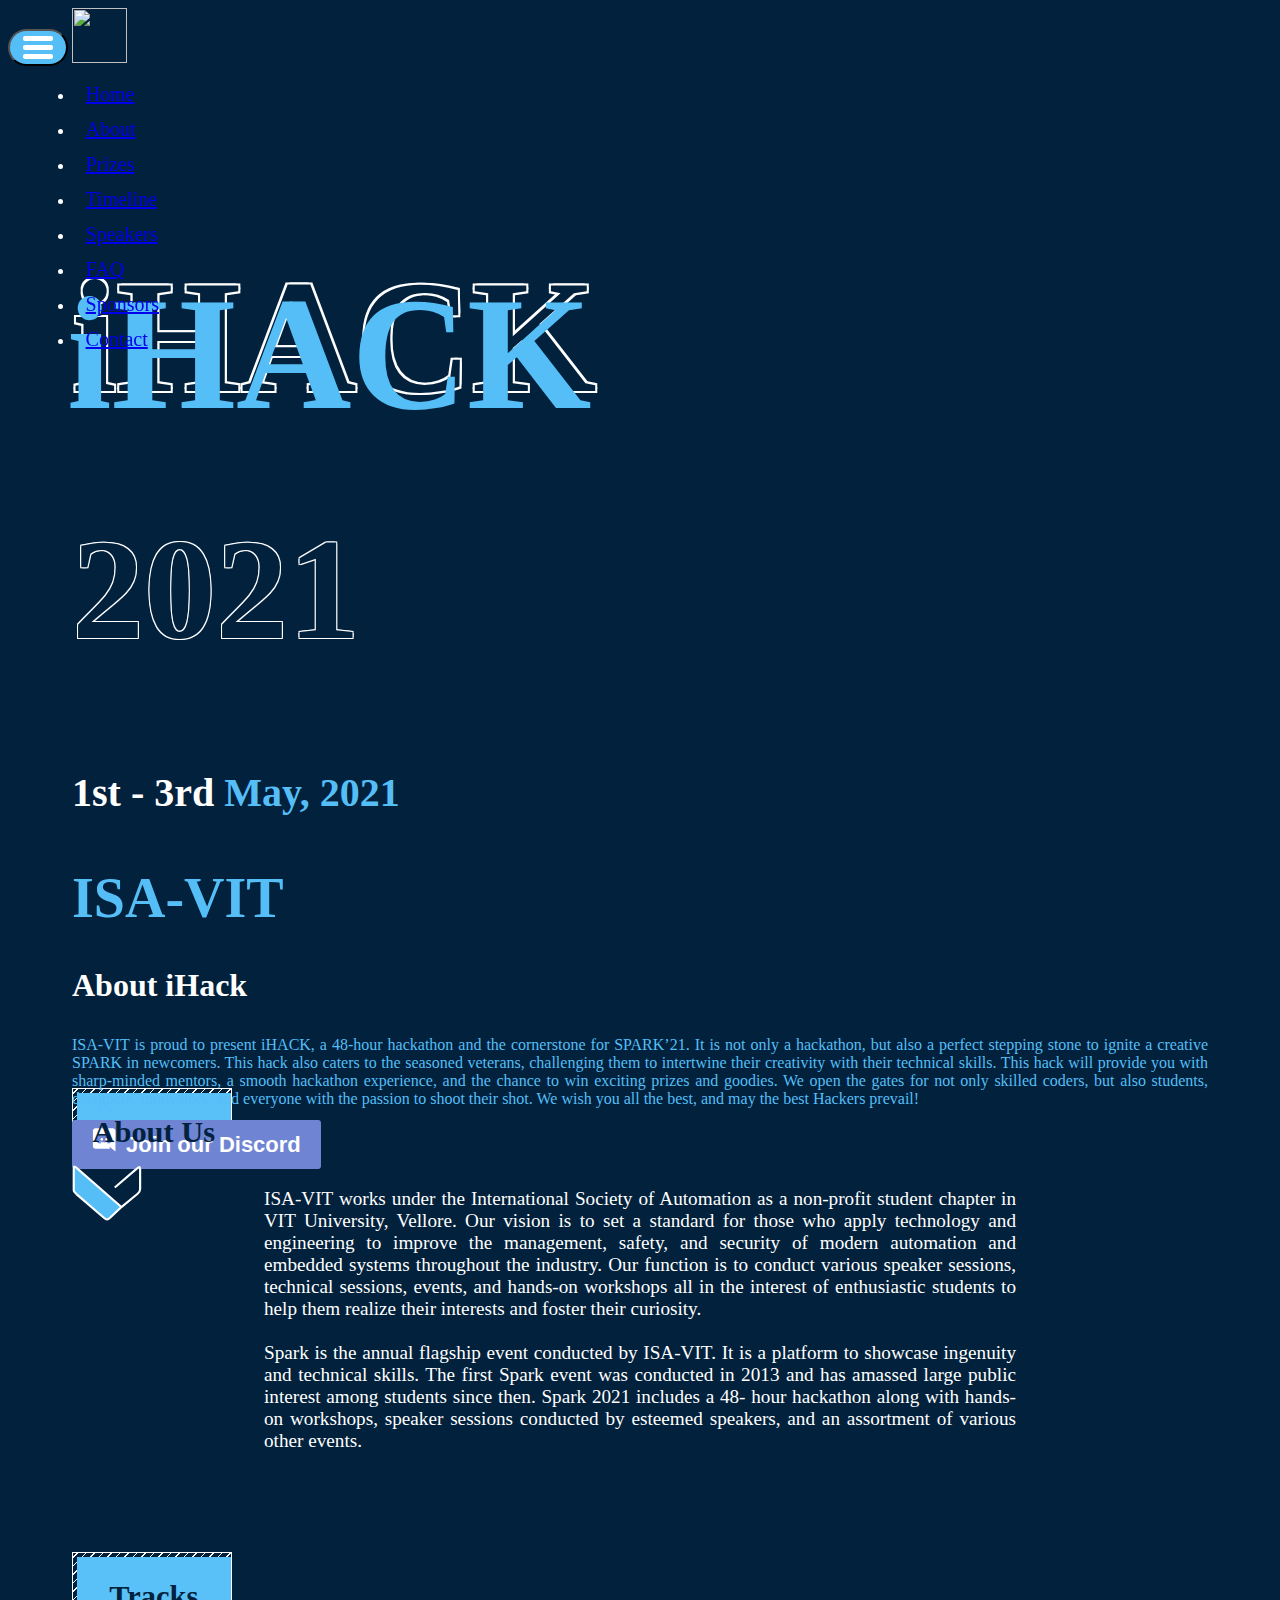
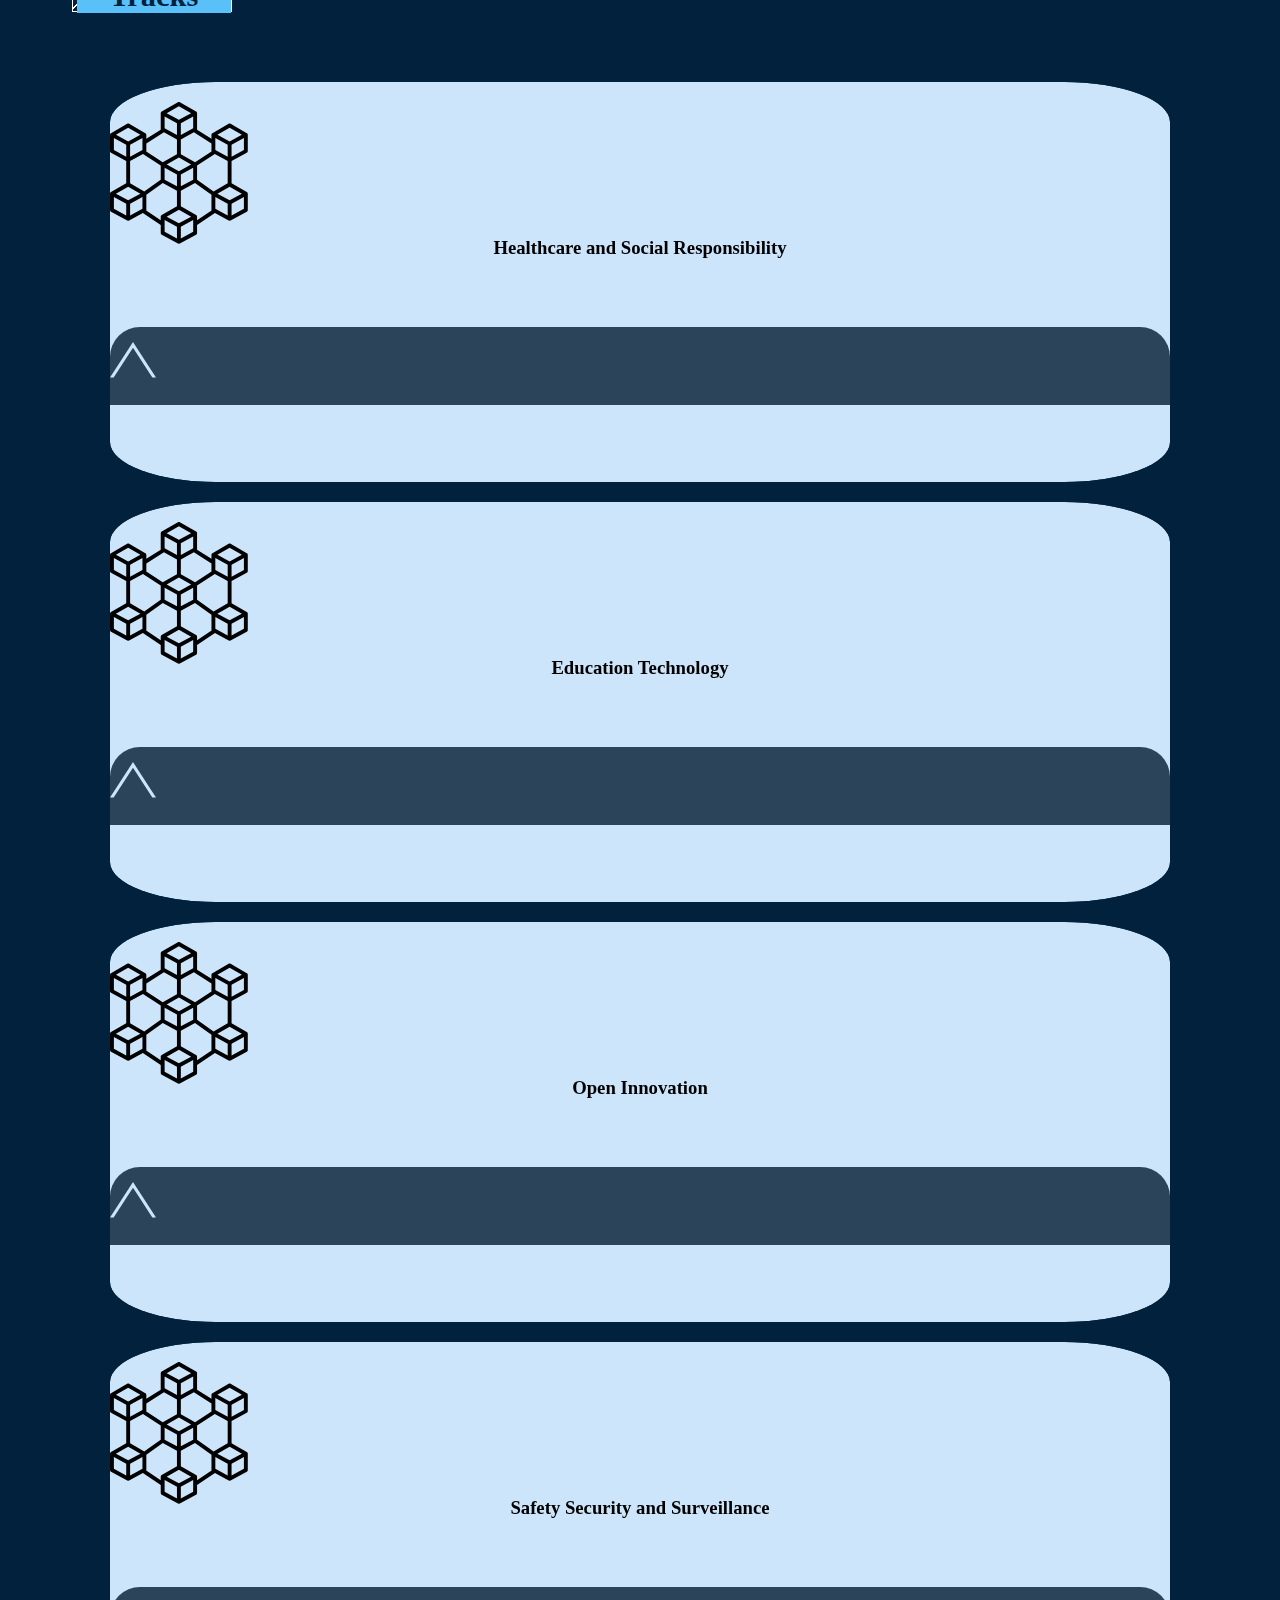
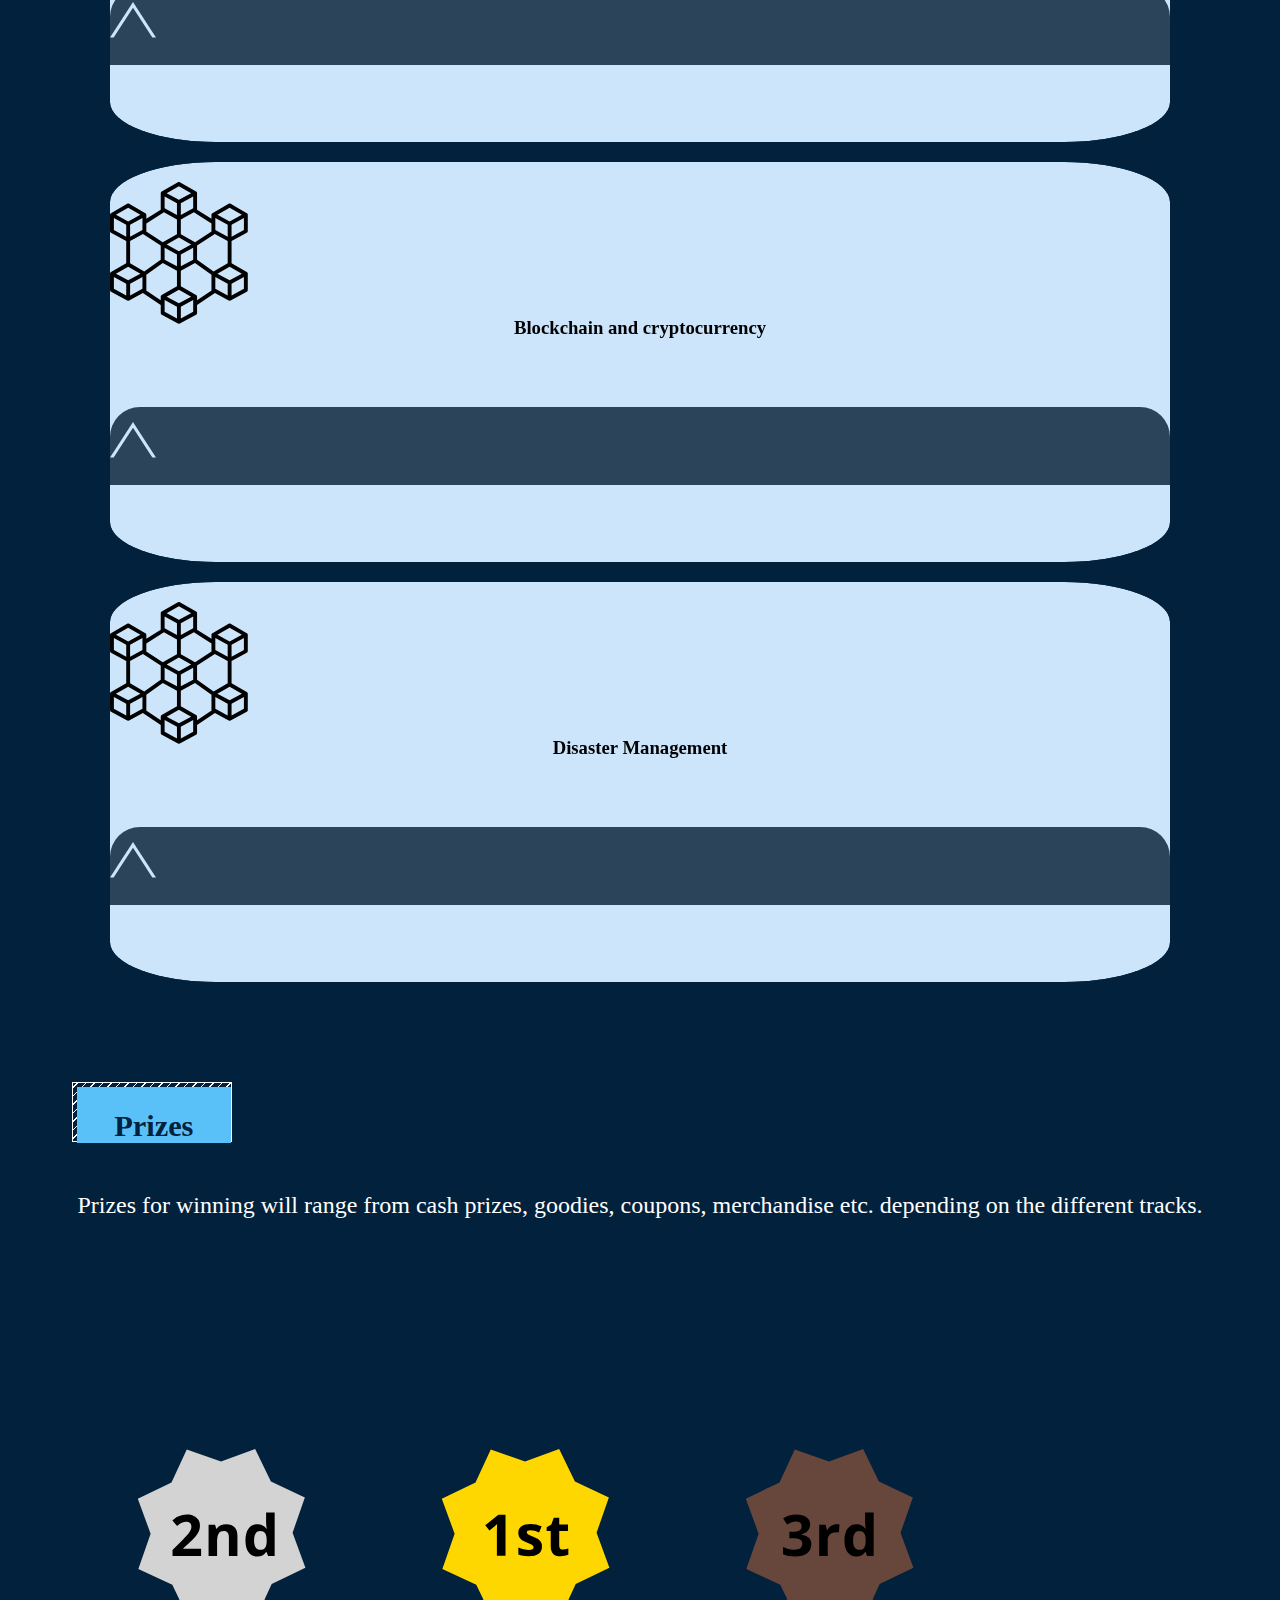
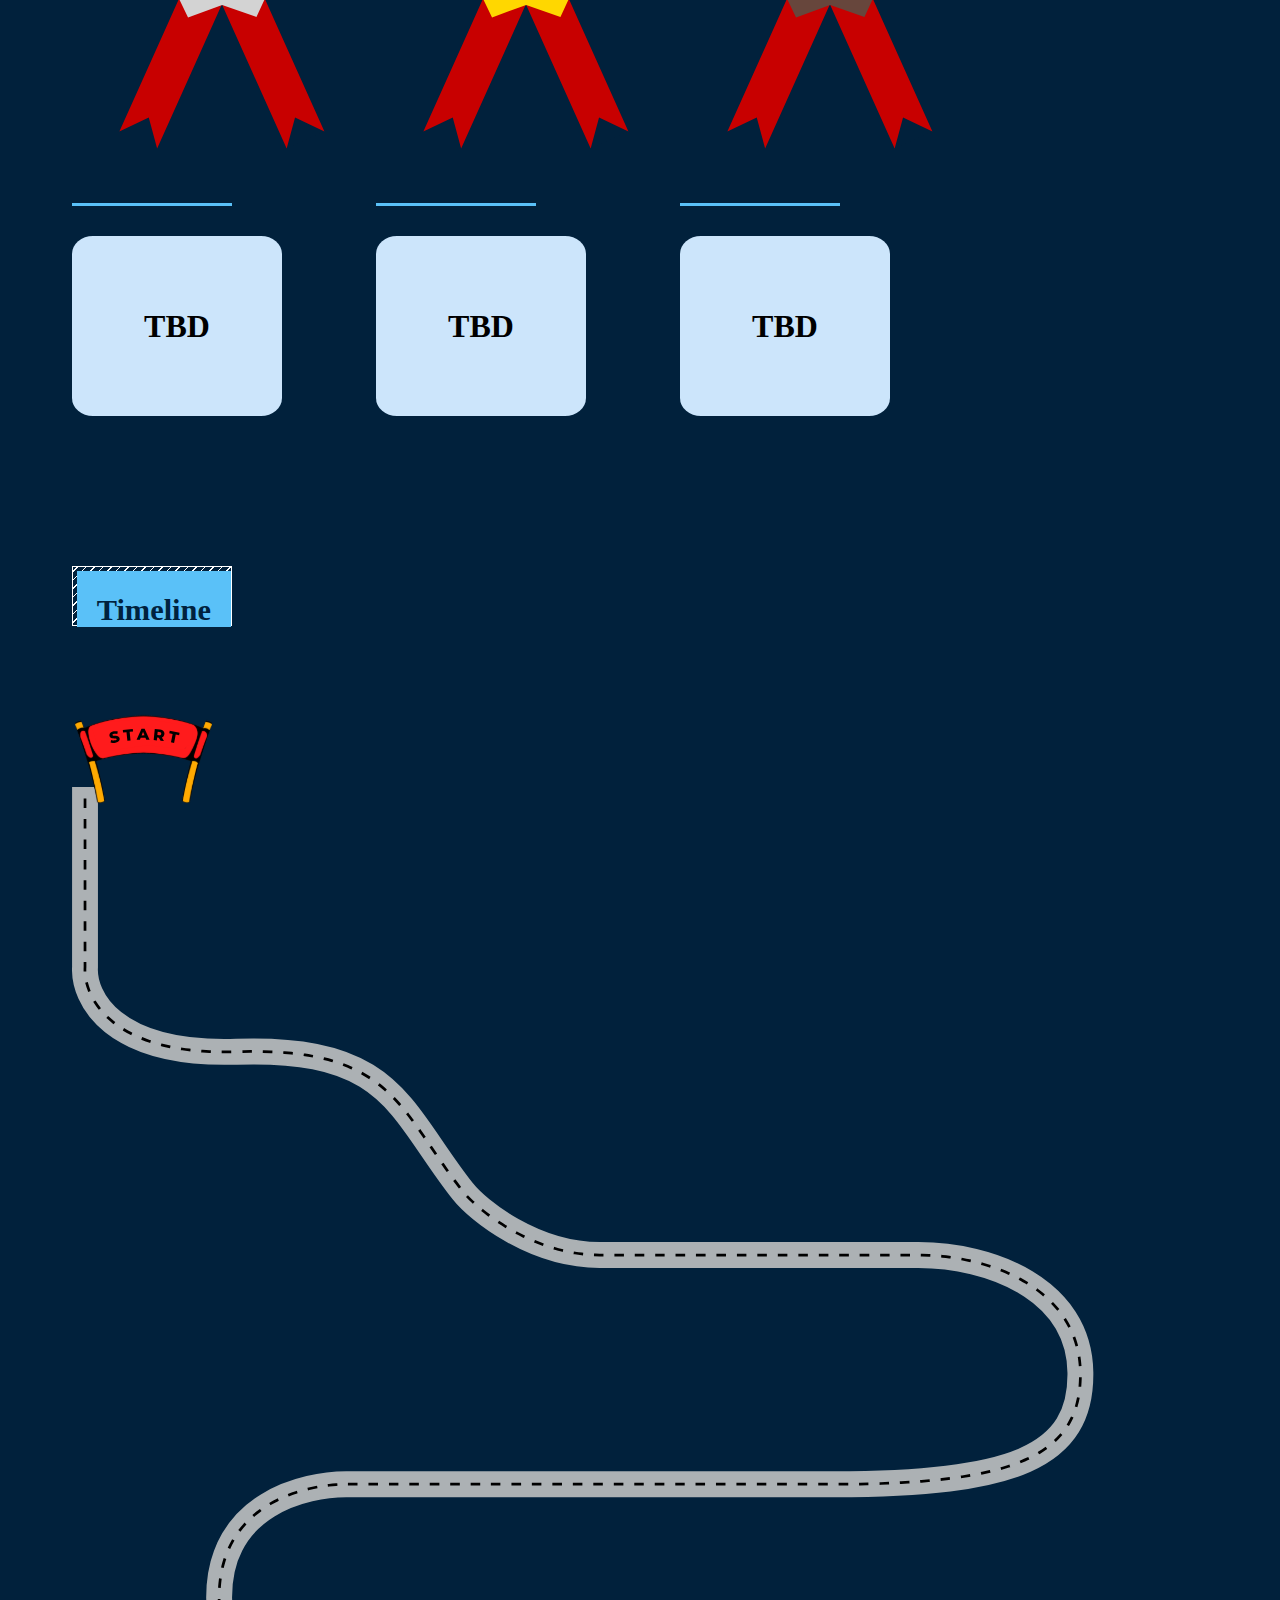
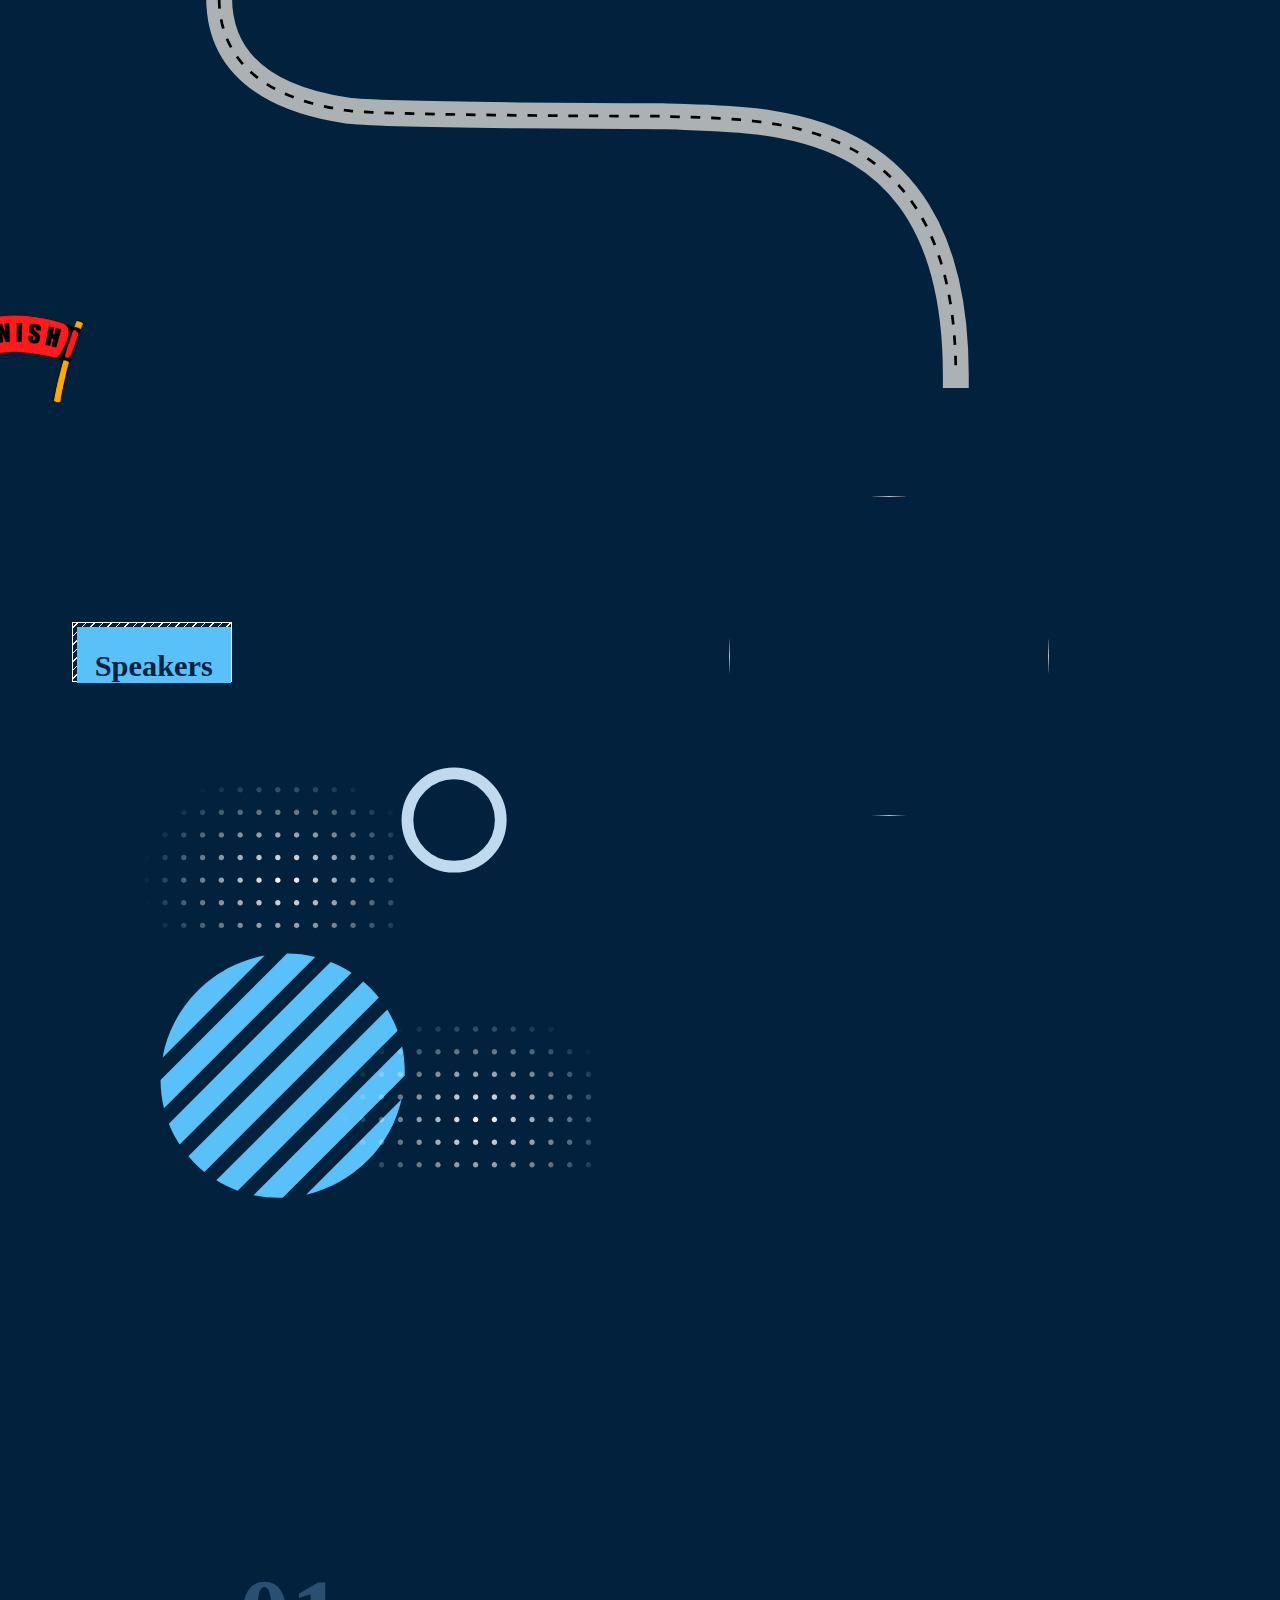
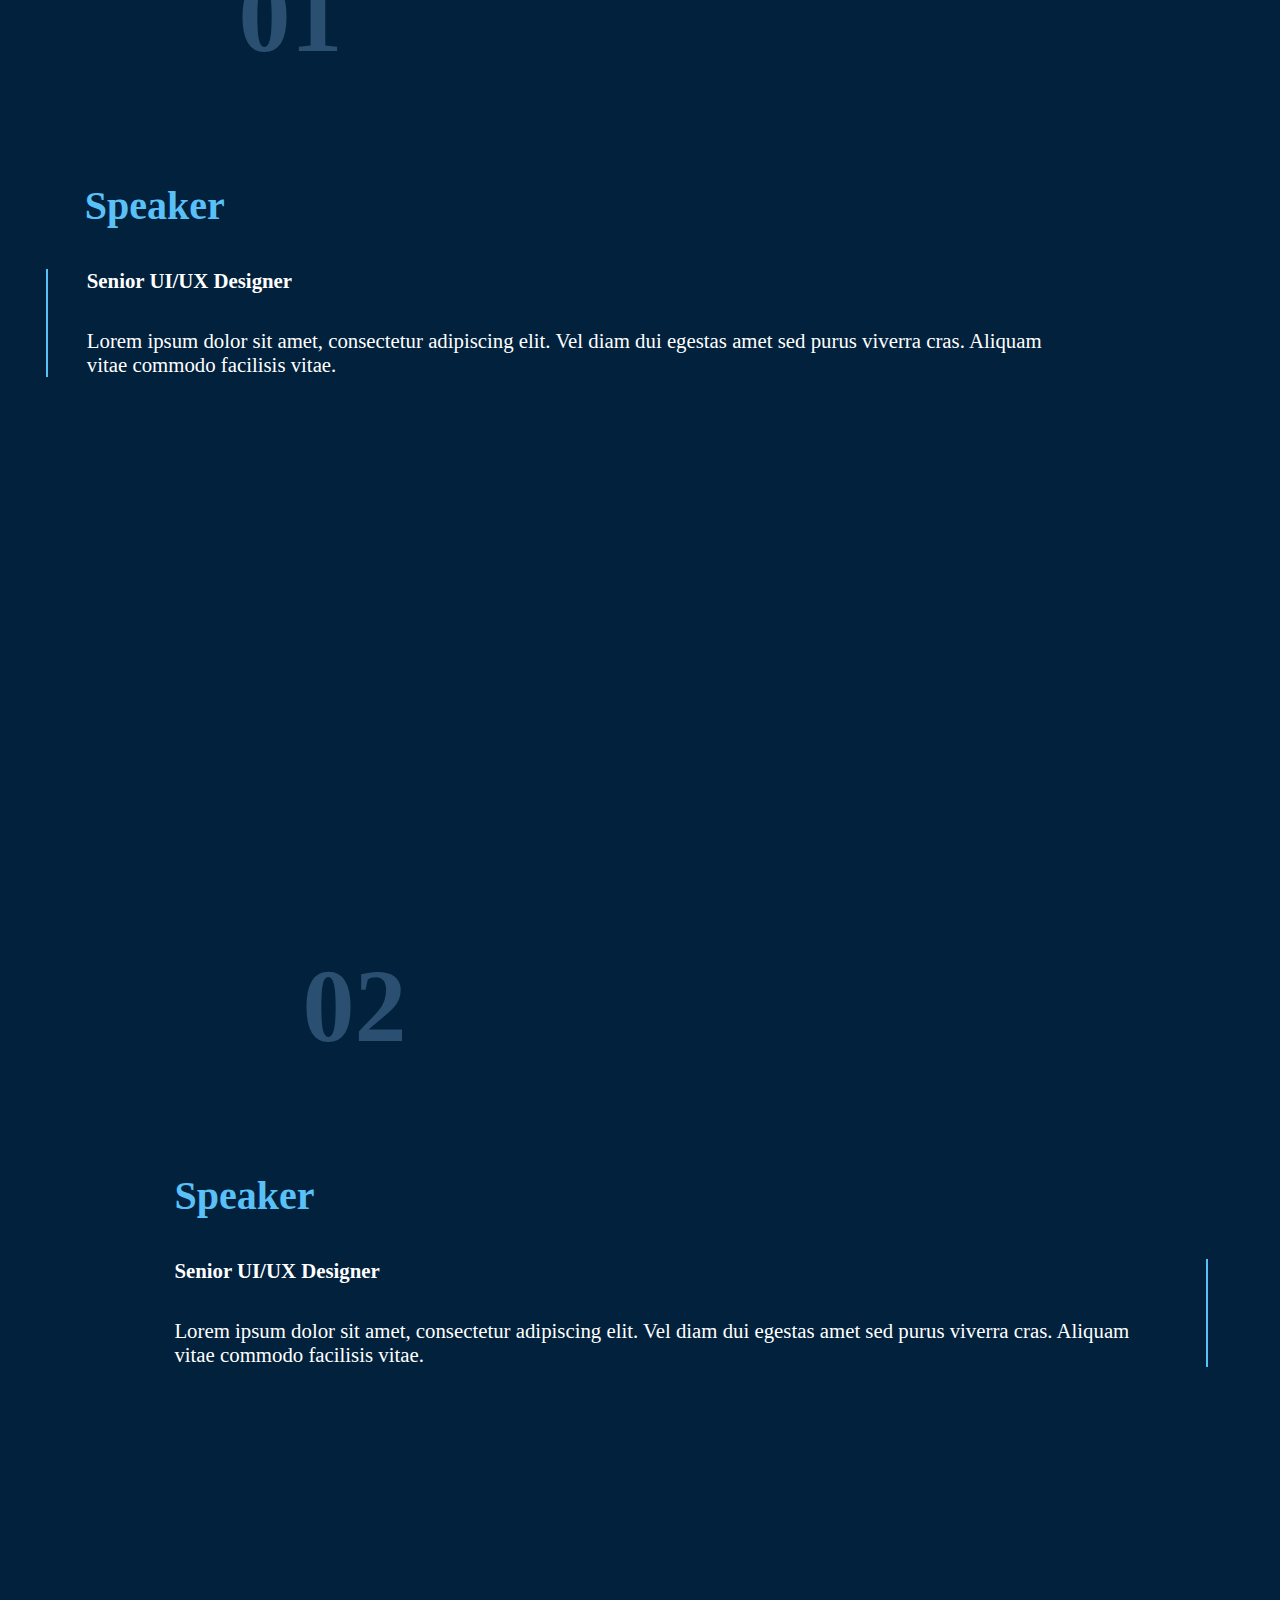
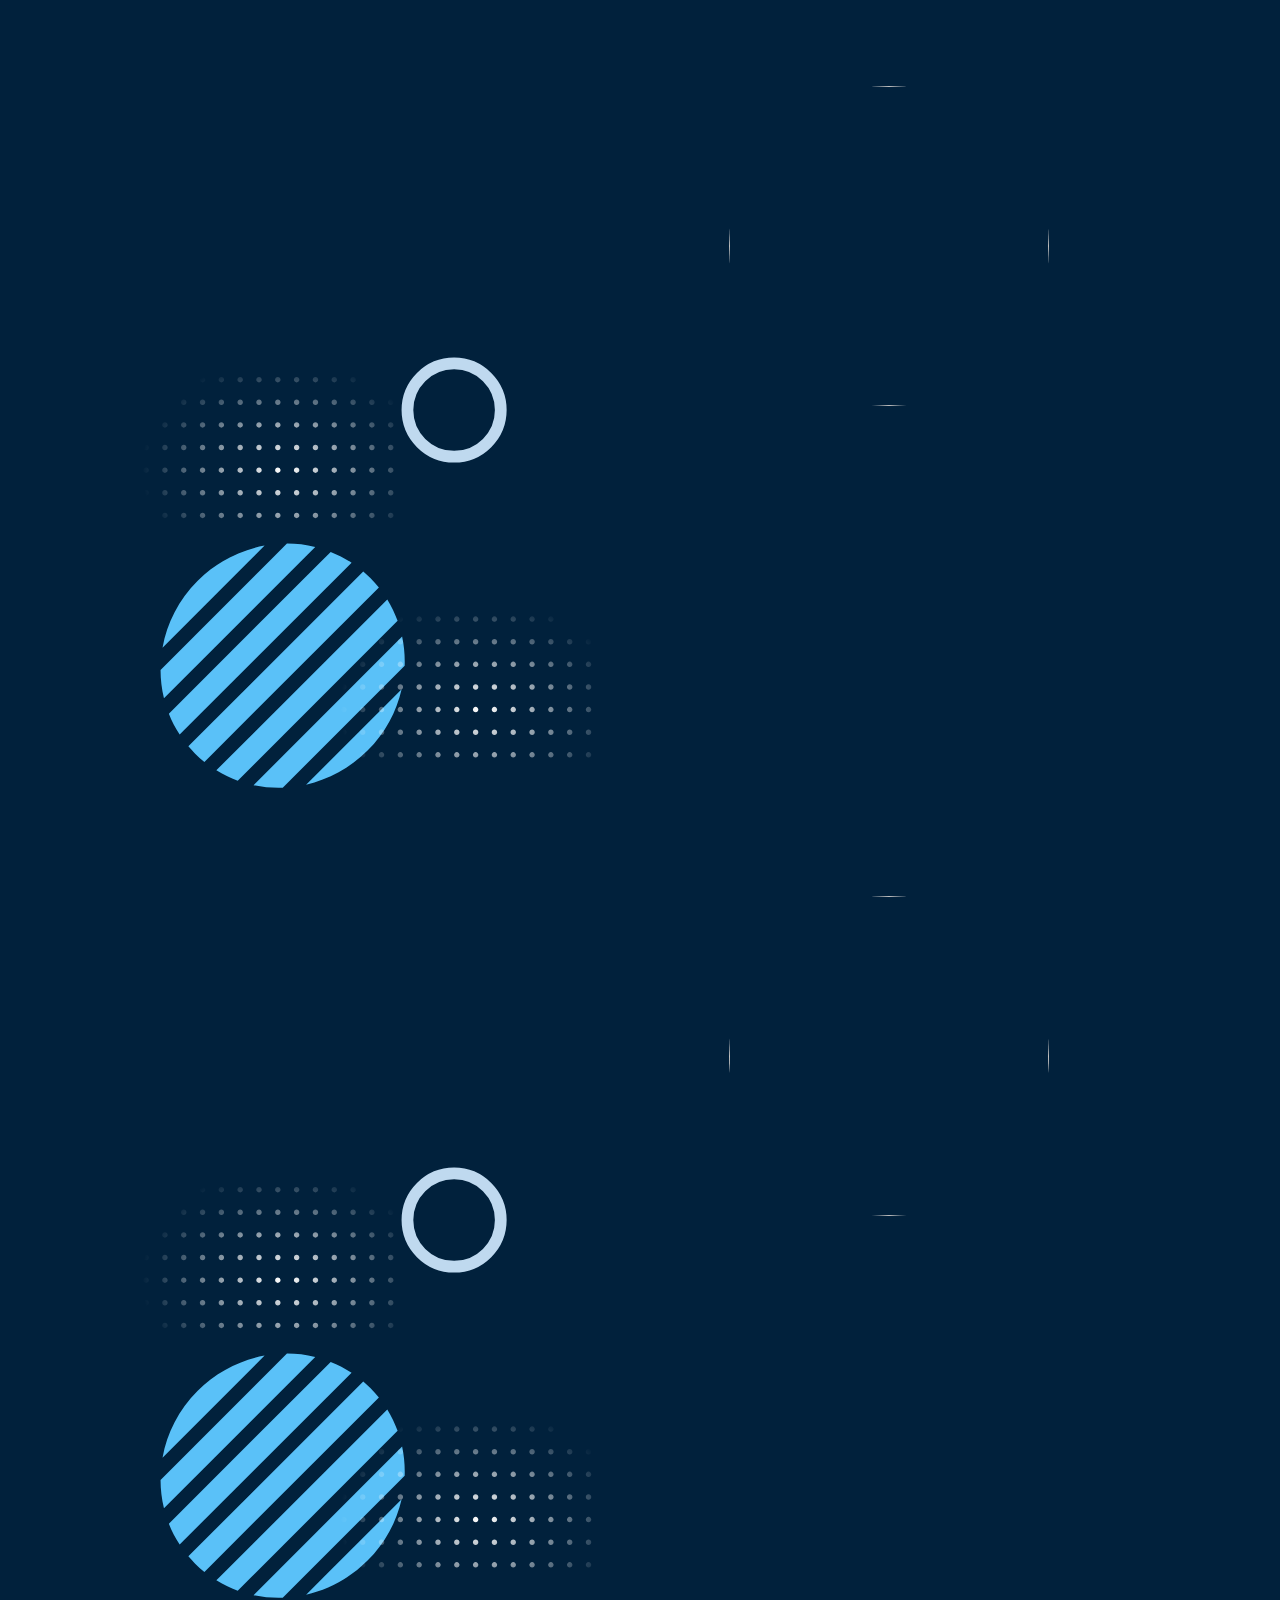
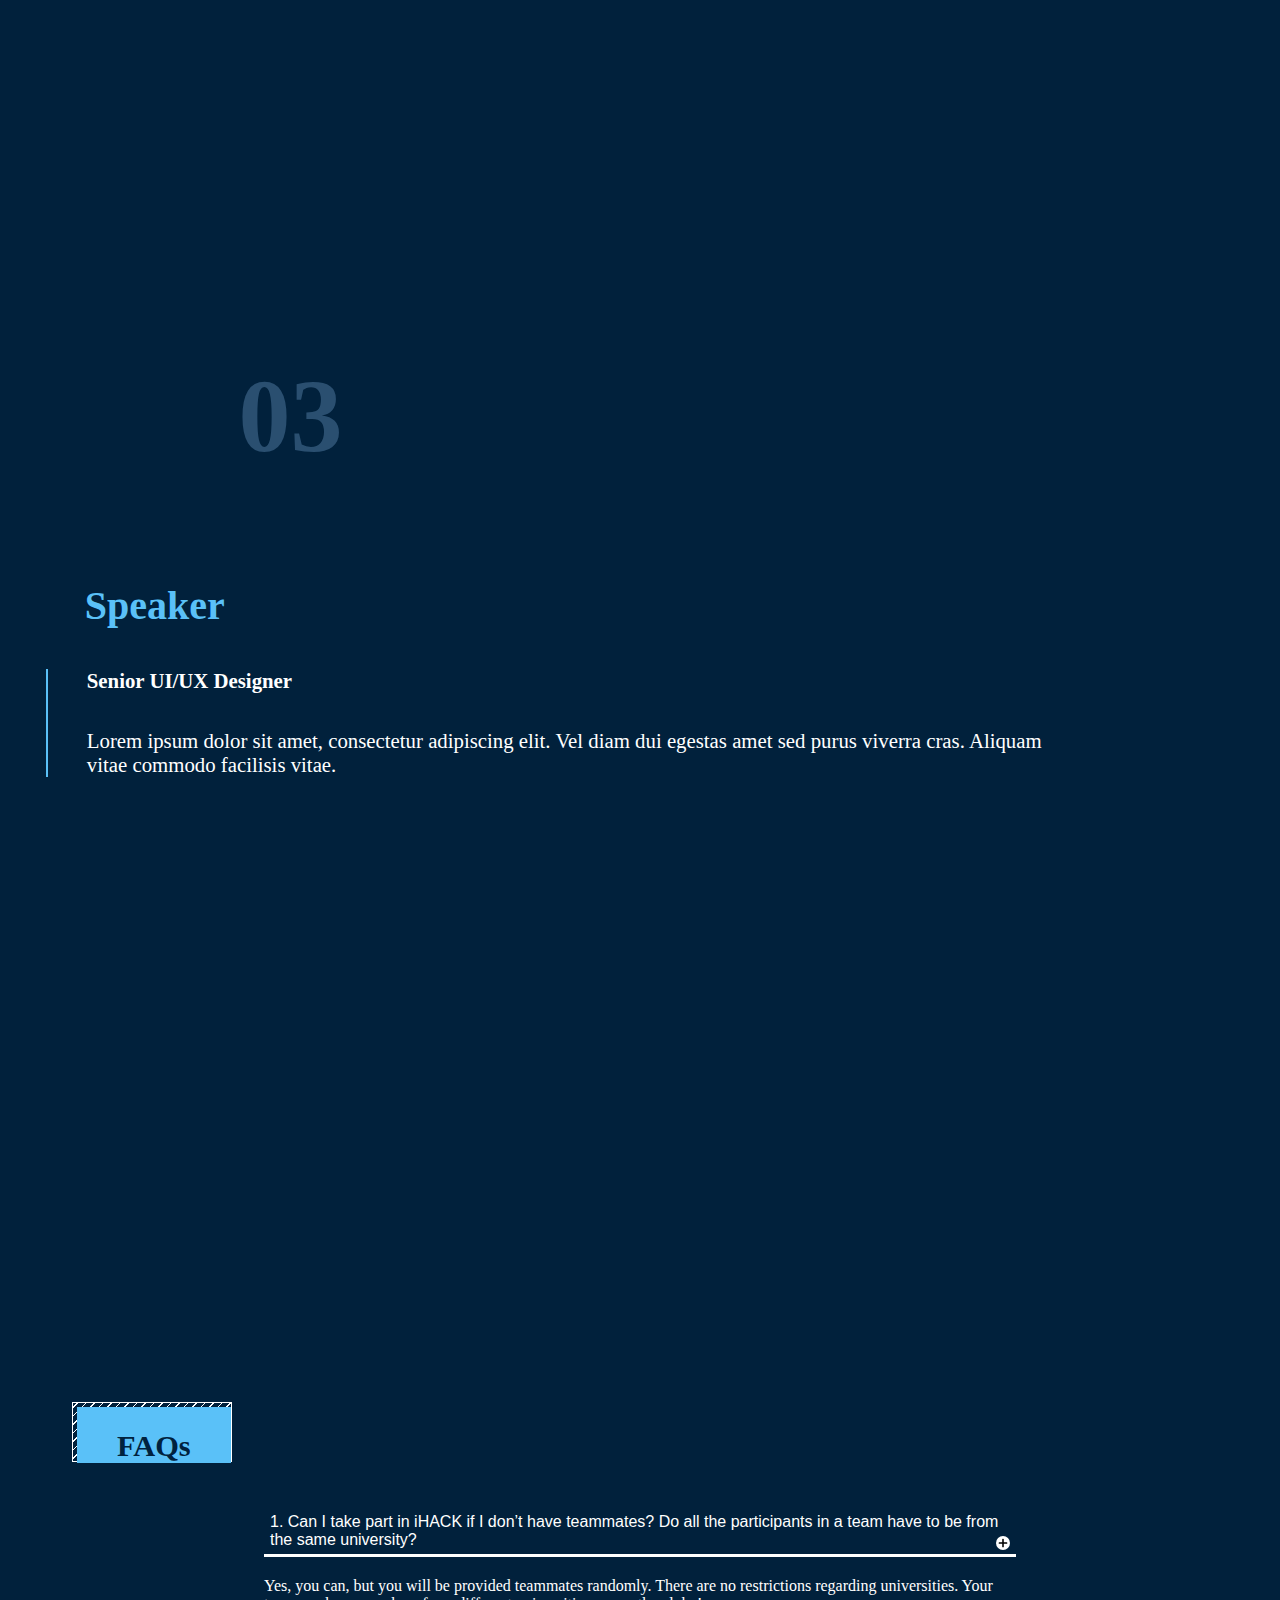
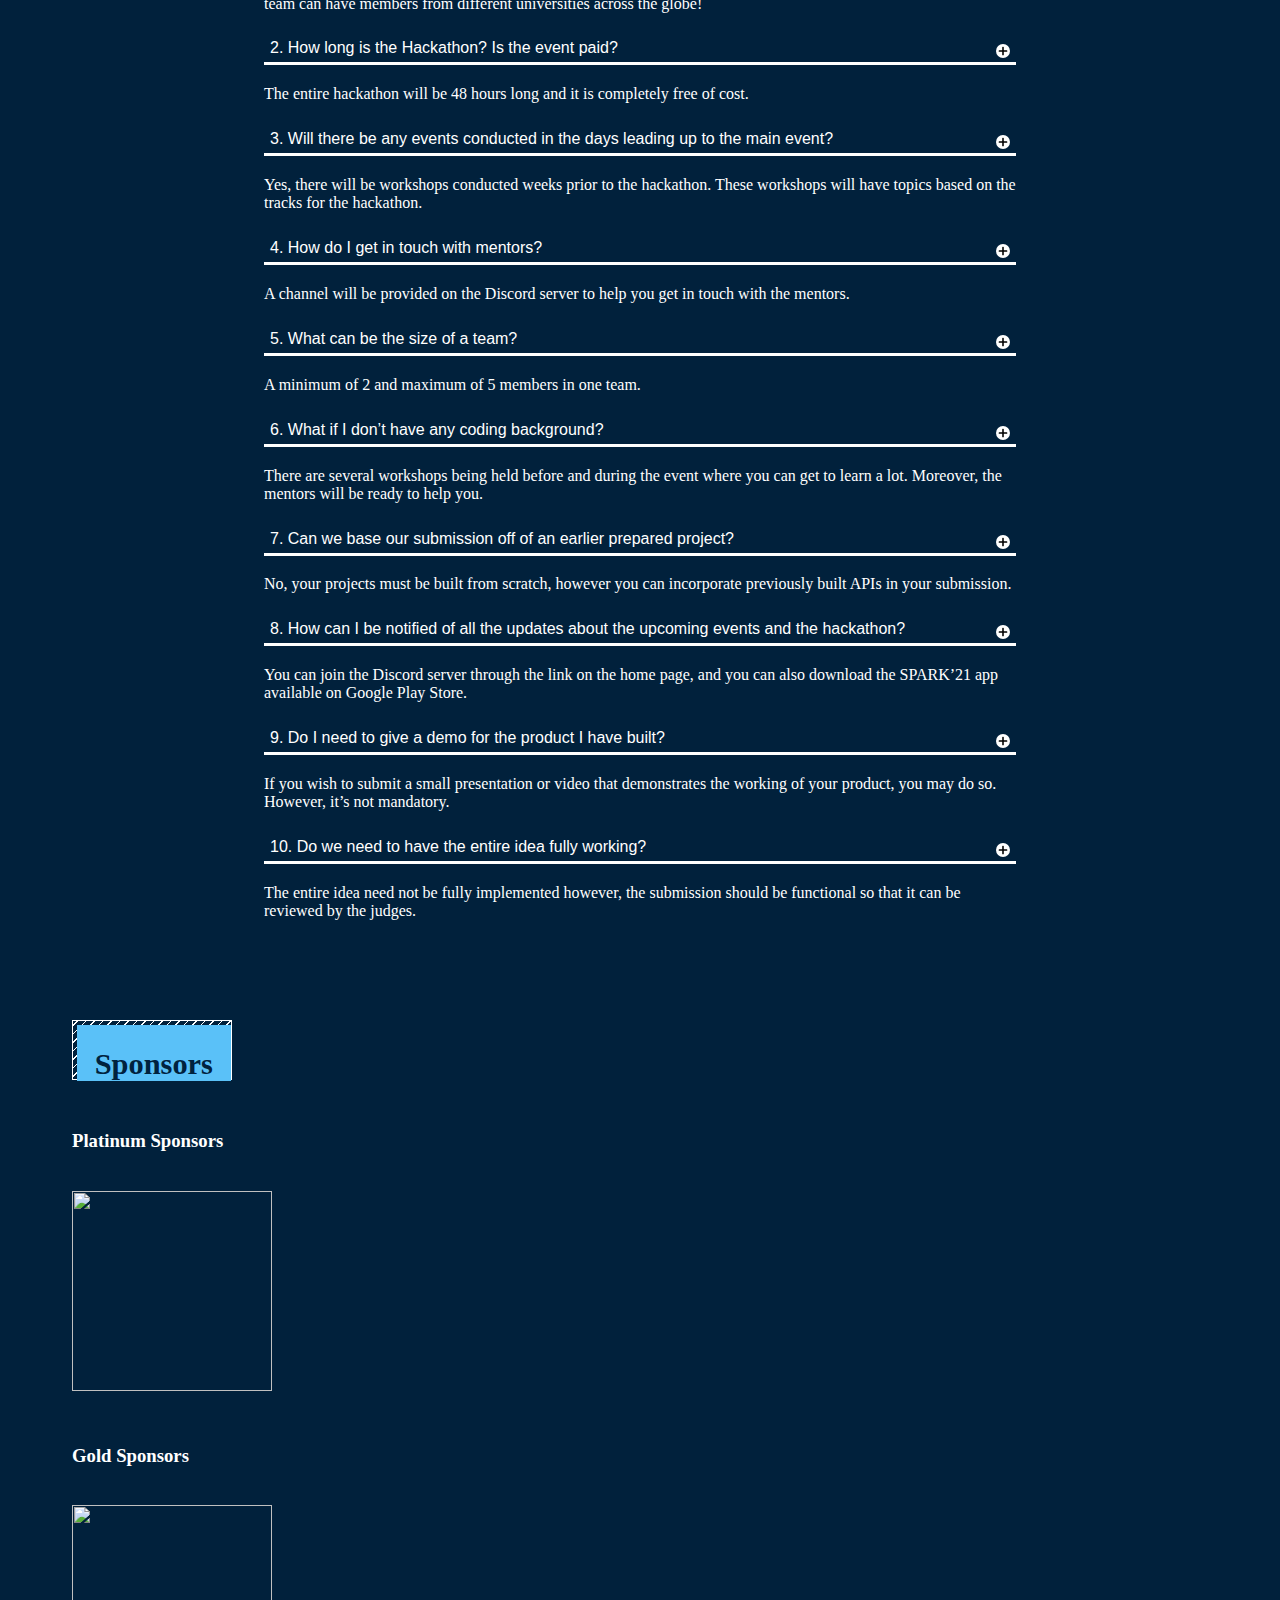
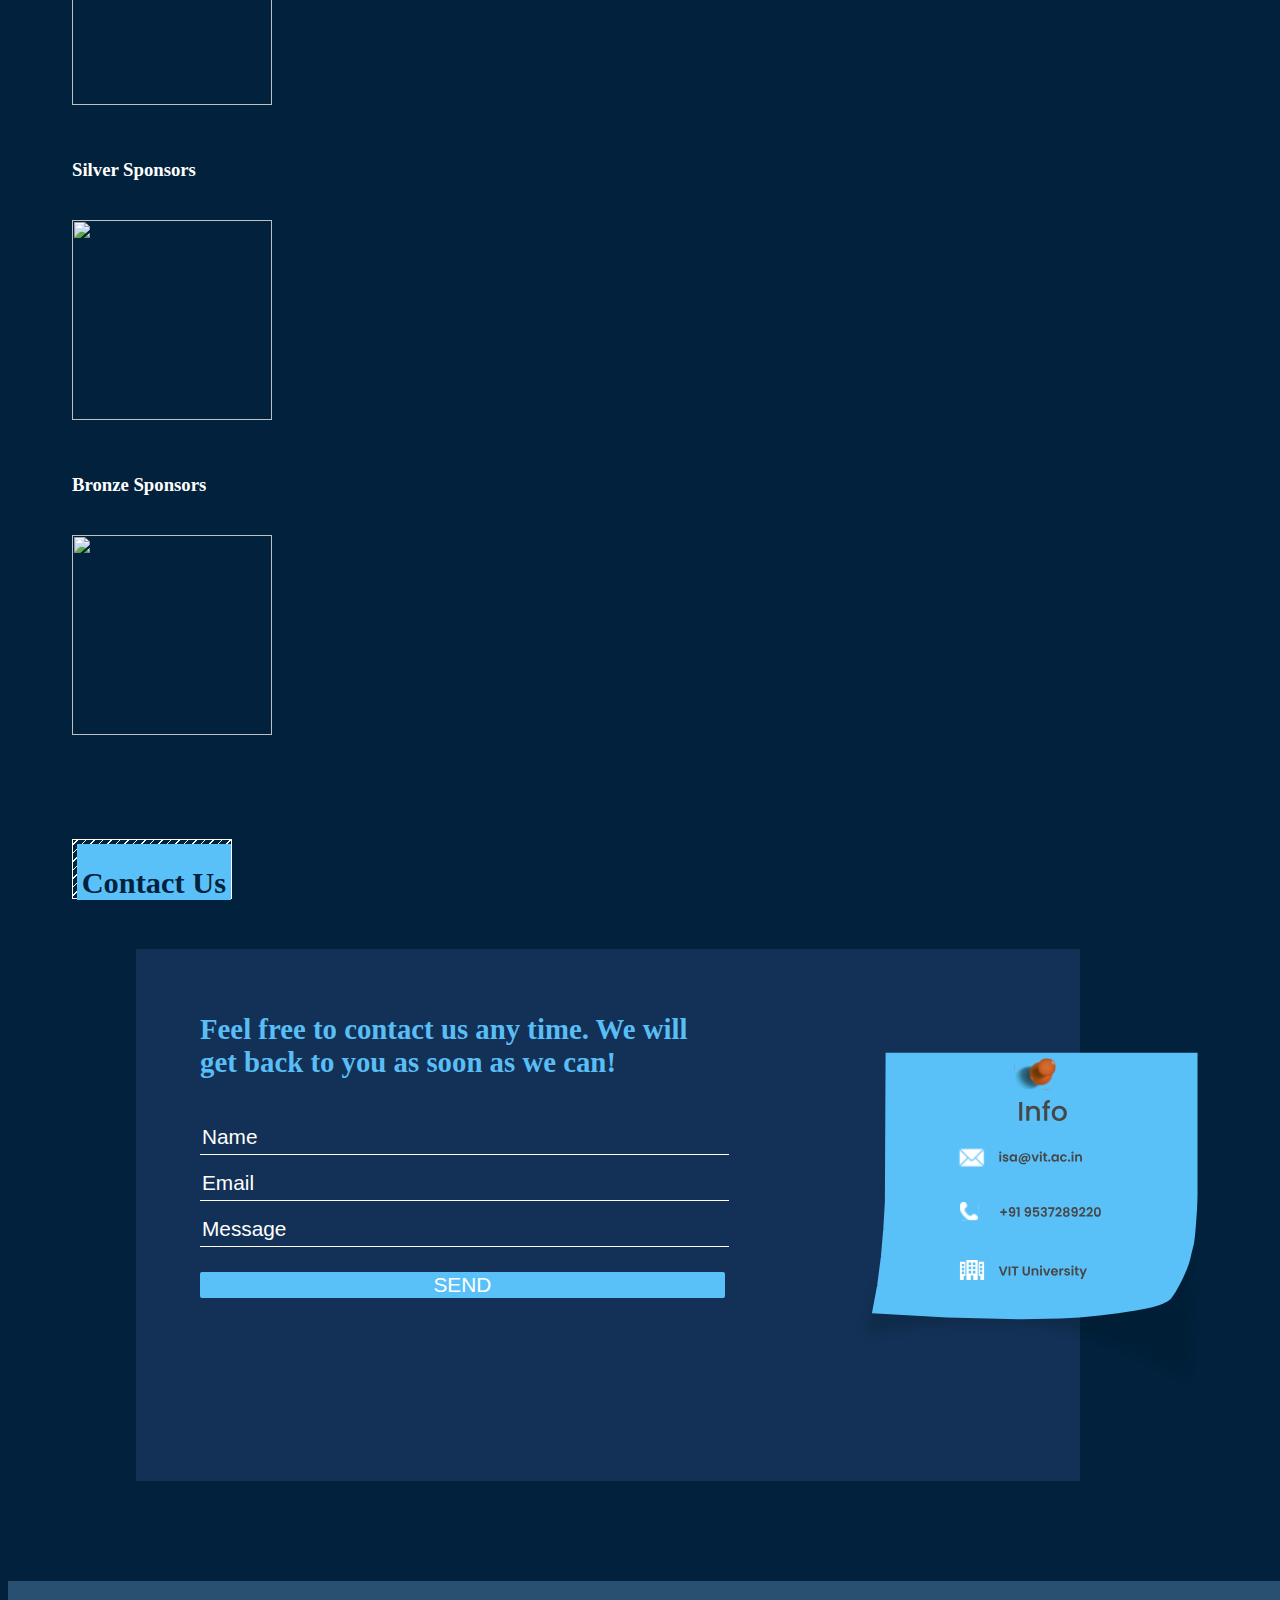
==== commit bf5d6bf6: "V 0.2.2" ====
--- a/index.html
+++ b/index.html
@@ -35,6 +35,9 @@
     <link rel="stylesheet" href="./assets/css/footer.css" />
     <link rel="stylesheet" href="./assets/css/tracks.css" />
     <link rel="stylesheet" href="./assets/css/prizes.css" />
+    <link rel = "icon" href = 
+"./assets/images/Spark_LOGO.svg" 
+        type = "image/x-icon">
     <title>iHack</title>
     <style></style>
   </head>
@@ -64,7 +67,7 @@
         <div class="collapse navbar-collapse" id="navbarTogglerDemo03">
           <ul class="navbar-nav ms-auto mb-2 mb-lg-0 navbar-body">
             <li class="nav-item">
-              <a class="nav-link active" aria-current="page" href="#">Home</a>
+              <a class="nav-link active" aria-current="page" href="#intro">Home</a>
             </li>
             <li class="nav-item ">
               <a class="nav-link active" href="#aboutus">About</a>
@@ -99,7 +102,7 @@
         Intro starts here
         ==================-->
         <button onclick="topFunction()" id="myBtn" title="Go to top"><img src="./assets/images/Scrolltop.svg"></button>
-    <div class="container-fluid intro-wrapper d-flex flex-column justify-content-between">
+    <div class="container-fluid intro-wrapper d-flex flex-column justify-content-between" id="intro">
       <div class="row d-flex flex-row-reverse">
         <div class="col-md-6 ihack">
           <div class="ihack-behind d-flex justify-content-end">
@@ -112,24 +115,19 @@
             <h1>2021</h1>
           </div>
           <div class="dates d-flex justify-content-end">
-            <p>1st - 3rd <span>March, 2021</span></p>
+            <p>1st - 3rd <span>May, 2021</span></p>
           </div>
         </div>
 
         <div class="col-md-6 intro-content">
           
-          <h1>Lorem Ipsum Lorem</h1>
-          <h3>Lorem Ipsum Lorem</h3>
+          <h1>ISA-VIT</h1>
+          <h3>About iHack</h3>
           <p class="message">
-            ISA-VIT is proud to present iHACK, a 48-hour hackathon and the cornerstone for SPARK’21. 
-            It is not only a hackathon, but also a perfect stepping stone to ignite a creative SPARK in newcomers. 
-            To bring to them the thrill of ideating & competing, and to bring the best innovations young minds can conjure. 
-            This hack also caters to the seasoned veterans, challenging them to intertwine their creativity with their technical skills. 
-            This hack will provide you with sharp-minded mentors, detailed reviews with a smooth hackathon experience, 
-            and the chance to win exciting prizes and goodies. We open the gates to welcome not only skilled coders, but also students, 
-            designers, innovators, and everyone with the passion to shoot their shot. We wish you all the best, and may the best Hackers prevail!
+            ISA-VIT is proud to present iHACK, a 48-hour hackathon and the cornerstone for SPARK’21. It is not only a hackathon, but also a perfect stepping stone to ignite a creative SPARK in newcomers. This hack also caters to the seasoned veterans, challenging them to intertwine their creativity with their technical skills. This hack will provide you with sharp-minded mentors, a smooth hackathon experience, and the chance to win exciting prizes and goodies. We open the gates for not only skilled coders, but also students, designers, innovators, and everyone with the passion to shoot their shot. We wish you all the best, and may the best Hackers prevail!
+            
           </p>
-          <button id="devfolio-apply-now">
+          <!-- <button id="devfolio-apply-now">
             <svg
               class="logo"
               xmlns="http://www.w3.org/2000/svg"
@@ -145,7 +143,7 @@
               />
             </svg>
             Apply with Devfolio
-          </button>
+          </button> -->
           <a
             class="discord-button"
             target="_blank"
@@ -155,7 +153,7 @@
         </div>
       </div>
       <div class="row d-flex justify-content-center scroll-container">
-        <a class="d-flex justify-content-center scrollbottom" href="#aboutus"><img class="" src="./assets/images/Scrollbottom.svg"></a>
+        <a class="d-flex justify-content-center scrollbottom " href="#aboutus"><img class="" src="./assets/images/Scrollbottom.svg"></a>
       </div>
     </div>
     <!--==================
@@ -185,7 +183,8 @@
               and security of modern automation and embedded systems throughout the industry. 
               Our function is to conduct various speaker sessions, technical sessions, events, and hands-on workshops all in the 
               interest of enthusiastic students to help them realize their interests and foster their curiosity.
-
+              <br><br>
+            Spark is the annual flagship event conducted by ISA-VIT. It is a platform to showcase ingenuity and technical skills. The first Spark event was conducted in 2013 and has amassed large public interest among students since then. Spark 2021 includes a 48- hour hackathon along with hands-on workshops, speaker sessions conducted by esteemed speakers, and an assortment of various other events.
             </p>
           </div>
         </div>
@@ -222,13 +221,17 @@
                     
                   </div>
                   <div class="track-card-heading d-flex justify-content-center" id="track-card-heading-1">
-                    <h3>Blockchain</h3>
+                    <h3>Healthcare and Social Responsibility
+                    </h3>
                   </div>
                   <div class="track-footer d-flex flex-column align-items-center " id="track-footer-1">
                     <img class="track-footer-image" id="track-footer-image-1" src="./assets/images/Subtract.svg">
-                    <p class="track-desc disappear" id="track-desc-1">Lorem ipsum dolor sit amet, consectetur adipiscing elit. Vel
-                      diam dui egestas amet sed purus viverra cras. Aliquam vitae
-                      commodo facilisis vitae.</p>
+                    <p class="track-desc disappear" id="track-desc-1">The world today faces a huge number of challenges in
+                      the field of healthcare and societal concerns. We, being
+                      the future of the society, hold the responsibility to use
+                      technology- a great engine of change, as a tool to
+                      tackle these problems.
+                      </p>
                   </div>
                 </div>
               </div>
@@ -240,15 +243,18 @@
                     <img src="./assets/images/blockchain.svg" />
                   </div>
                   <div class="track-card-heading d-flex justify-content-center" id="track-card-heading-2">
-                    <h3>Blockchain</h3>
+                    <h3>Education Technology</h3>
                   </div>
                   <div
                     class=" track-footer d-flex flex-column align-items-center " id="track-footer-2"
                   >
                   <img class="track-footer-image" id="track-footer-image-2" src="./assets/images/Subtract.svg">
-                  <p class="track-desc disappear" id="track-desc-2">Lorem ipsum dolor sit amet, consectetur adipiscing elit. Vel
-                    diam dui egestas amet sed purus viverra cras. Aliquam vitae
-                    commodo facilisis vitae.</p>
+                  <p class="track-desc disappear" id="track-desc-2">In today’s world, technology is incorporated in almost
+                    every aspect of our lives including education. This
+                    enables an improved learning environment which
+                    boosts student outcomes, increases student
+                    engagement and participation in class.
+                    </p>
                   </div>
                 </div>
               </div>
@@ -260,15 +266,17 @@
                     <img src="./assets/images/blockchain.svg" />
                   </div>
                   <div class="track-card-heading d-flex justify-content-center" id="track-card-heading-3">
-                    <h3>Blockchain</h3>
+                    <h3>Open Innovation</h3>
                   </div>
                   <div
                     class=" track-footer d-flex flex-column align-items-center " id="track-footer-3"
                   >
                   <img class="track-footer-image" id="track-footer-image-3" src="./assets/images/Subtract.svg">
-                  <p class="track-desc disappear" id="track-desc-3">Lorem ipsum dolor sit amet, consectetur adipiscing elit. Vel
-                    diam dui egestas amet sed purus viverra cras. Aliquam vitae
-                    commodo facilisis vitae.</p>
+                  <p class="track-desc disappear" id="track-desc-3">Open Innovation uses knowledge and technological
+                    interventions to accelerate internal innovation, and
+                    expand markets for external use of innovation. Can you truly
+                    think outside the box?
+                    </p>
                   </div>
                 </div>
               </div>
@@ -281,15 +289,14 @@
                     <img src="./assets/images/blockchain.svg" />
                   </div>
                   <div class="track-card-heading d-flex justify-content-center" id="track-card-heading-4">
-                    <h3>Blockchain</h3>
+                    <h3>Safety Security and Surveillance</h3>
                   </div>
                   <div
                     class=" track-footer d-flex flex-column align-items-center " id="track-footer-4"
                   >
                   <img class="track-footer-image" id="track-footer-image-4" src="./assets/images/Subtract.svg">
-                  <p class="track-desc disappear" id="track-desc-4">Lorem ipsum dolor sit amet, consectetur adipiscing elit. Vel
-                    diam dui egestas amet sed purus viverra cras. Aliquam vitae
-                    commodo facilisis vitae.</p>
+                  <p class="track-desc disappear" id="track-desc-4">With the ever expanding reach of technology, and it’s influence on everyday life it is only a matter of time before technology gets intertwined with security. It is therefore necessary that such technology be made reliable and worthy of keeping human lives secure.
+                  </p>
                   </div>
                 </div>
               </div>
@@ -301,7 +308,7 @@
                     <img src="./assets/images/blockchain.svg" />
                   </div>
                   <div class="track-card-heading d-flex justify-content-center" id="track-card-heading-5">
-                    <h3>Blockchain</h3>
+                    <h3>Blockchain and cryptocurrency</h3>
                   </div>
                   <div
                     class=" track-footer d-flex flex-column align-items-center " id="track-footer-5"
@@ -321,7 +328,7 @@
                     <img src="./assets/images/blockchain.svg" />
                   </div>
                   <div class="track-card-heading d-flex justify-content-center" id="track-card-heading-6">
-                    <h3>Blockchain</h3>
+                    <h3>Disaster Management</h3>
                   </div>
                   <div
                     class="track-footer d-flex flex-column align-items-center " id="track-footer-6"
@@ -360,6 +367,9 @@
             </div>
           </div>
           <div class="prizes-content">
+            <div class="row d-flex justify-content-center prizes-desc">
+              <p>Prizes for winning will range from cash prizes, goodies, coupons, merchandise etc. depending on the different tracks.</p>
+            </div>
             <div class="row">
               <div
                 class="col-4 prize prize-second d-flex flex-column align-items-center"
@@ -461,11 +471,11 @@
                 <img class="speakers-bg" src="./assets/images/Group 141.svg" />
                 <img
                   class="speakers-img"
-                  src="https://crhscountyline.com/wp-content/uploads/2020/03/Capture.png"
+                  src="https://us.123rf.com/450wm/pxlprostudio/pxlprostudio1901/pxlprostudio190106201/116646328-profile-icon-on-black-background-for-graphic-and-web-design-modern-simple-vector-sign-internet-conce.jpg?ver=6"
                 />
               </div>
               <div class="col speaker">
-                <h3 class="speaker-name">Doggy Boi</h3>
+                <h3 class="speaker-name">Speaker</h3>
                 <div class="speaker-desc-odd">
                   <h4 class="speaker-job">Senior UI/UX Designer</h4>
                   <p class="speaker-para">
@@ -479,7 +489,7 @@
             </div>
             <div class="row">
               <div class="col speaker">
-                <h3 class="speaker-name speaker-name-even">Doggy Boi</h3>
+                <h3 class="speaker-name speaker-name-even">Speaker</h3>
                 <div class="speaker-desc-even">
                   <h4 class="speaker-job">Senior UI/UX Designer</h4>
                   <p class="speaker-para">
@@ -494,7 +504,7 @@
                 <img class="speakers-bg" src="./assets/images/Group 141.svg" />
                 <img
                   class="speakers-img"
-                  src="https://crhscountyline.com/wp-content/uploads/2020/03/Capture.png"
+                  src="https://us.123rf.com/450wm/pxlprostudio/pxlprostudio1901/pxlprostudio190106201/116646328-profile-icon-on-black-background-for-graphic-and-web-design-modern-simple-vector-sign-internet-conce.jpg?ver=6"
                 />
               </div>
             </div>
@@ -503,11 +513,11 @@
                 <img class="speakers-bg" src="./assets/images/Group 141.svg" />
                 <img
                   class="speakers-img"
-                  src="https://crhscountyline.com/wp-content/uploads/2020/03/Capture.png"
+                  src="https://us.123rf.com/450wm/pxlprostudio/pxlprostudio1901/pxlprostudio190106201/116646328-profile-icon-on-black-background-for-graphic-and-web-design-modern-simple-vector-sign-internet-conce.jpg?ver=6"
                 />
               </div>
               <div class="col speaker">
-                <h3 class="speaker-name">Doggy Boi</h3>
+                <h3 class="speaker-name">Speaker</h3>
                 <div class="speaker-desc-odd">
                   <h4 class="speaker-job">Senior UI/UX Designer</h4>
                   <p class="speaker-para">
@@ -555,7 +565,7 @@
                     aria-expanded="false"
                     aria-controls="flush-collapseOne"
                   >
-                    1. Can I take part in iHACK if I am alone/don’t have teammates?
+                    1. Can I take part in iHACK if I don’t have teammates? Do all the participants in a team have to be from the same university?
                     <img
                       class="expand-icon"
                       src="./assets/images/Frame 105.svg"
@@ -569,38 +579,11 @@
                   data-bs-parent="#accordionFlushExample"
                 >
                   <div class="accordion-body">
-                    Yes, you can, but you will be provided teammates randomly.
-                  </div>
-                </div>
-              </div>
-              <div class="accordion-item">
-                <h2 class="accordion-header" id="flush-headingTwo">
-                  <button
-                    class="collapsed"
-                    type="button"
-                    data-bs-toggle="collapse"
-                    data-bs-target="#flush-collapseTwo"
-                    aria-expanded="false"
-                    aria-controls="flush-collapseTwo"
-                  >
-                    2. Do all the participants in a team necessarily be from the same university?
-                    <img
-                      class="expand-icon"
-                      src="./assets/images/Frame 105.svg"
-                    />
-                  </button>
-                </h2>
-                <div
-                  id="flush-collapseTwo"
-                  class="accordion-collapse collapse"
-                  aria-labelledby="flush-headingTwo"
-                  data-bs-parent="#accordionFlushExample"
-                >
-                  <div class="accordion-body">
-                    No, there are no restrictions regarding universities. Your team can have members from different universities across the globe!
-                  </div>
-                </div>
-              </div>
+                    Yes, you can, but you will be provided teammates randomly. There are no restrictions regarding universities. Your team can have members from different universities across the globe!
+                  </div>
+                </div>
+              </div>
+              
               <div class="accordion-item">
                 <h2 class="accordion-header" id="flush-headingThree">
                   <button
@@ -611,7 +594,7 @@
                     aria-expanded="false"
                     aria-controls="flush-collapseThree"
                   >
-                    3. How long is the Hackathon?
+                    2. How long is the Hackathon? Is the event paid?
                     <img
                       class="expand-icon"
                       src="./assets/images/Frame 105.svg"
@@ -625,38 +608,11 @@
                   data-bs-parent="#accordionFlushExample"
                 >
                   <div class="accordion-body">
-                    The entire hackathon will be 48 hours long.
-                  </div>
-                </div>
-              </div>
-              <div class="accordion-item">
-                <h2 class="accordion-header" id="flush-headingFour">
-                  <button
-                    class="collapsed"
-                    type="button"
-                    data-bs-toggle="collapse"
-                    data-bs-target="#flush-collapseFour"
-                    aria-expanded="false"
-                    aria-controls="flush-collapseFour"
-                  >
-                    4. Is the event paid?
-                    <img
-                      class="expand-icon"
-                      src="./assets/images/Frame 105.svg"
-                    />
-                  </button>
-                </h2>
-                <div
-                  id="flush-collapseFour"
-                  class="accordion-collapse collapse"
-                  aria-labelledby="flush-headingFour"
-                  data-bs-parent="#accordionFlushExample"
-                >
-                  <div class="accordion-body">
-                    No, it is completely free of cost.
-                  </div>
-                </div>
-              </div>
+                    The entire hackathon will be 48 hours long and it is completely free of cost.
+                  </div>
+                </div>
+              </div>
+              
               <div class="accordion-item">
                 <h2 class="accordion-header" id="flush-headingFive">
                   <button
@@ -667,7 +623,7 @@
                     aria-expanded="false"
                     aria-controls="flush-collapseFive"
                   >
-                    5. Will there be any events conducted in the days leading up to the main event?
+                    3. Will there be any events conducted in the days leading up to the main event?
                     <img
                       class="expand-icon"
                       src="./assets/images/Frame 105.svg"
@@ -682,90 +638,6 @@
                 >
                   <div class="accordion-body">
                     Yes, there will be workshops conducted weeks prior to the hackathon. These workshops will have topics based on the tracks for the hackathon.
-                  </div>
-                </div>
-              </div>
-              <div class="accordion-item">
-                <h2 class="accordion-header" id="flush-headingSix">
-                  <button
-                    class="collapsed"
-                    type="button"
-                    data-bs-toggle="collapse"
-                    data-bs-target="#flush-collapseSix"
-                    aria-expanded="false"
-                    aria-controls="flush-collapseSix"
-                  >
-                    6. What is the eligibility criteria for prizes?
-                    <img
-                      class="expand-icon"
-                      src="./assets/images/Frame 105.svg"
-                    />
-                  </button>
-                </h2>
-                <div
-                  id="flush-collapseSix"
-                  class="accordion-collapse collapse"
-                  aria-labelledby="flush-headingSix"
-                  data-bs-parent="#accordionFlushExample"
-                >
-                  <div class="accordion-body">
-                    It will vary for each different track.
-                  </div>
-                </div>
-              </div>
-              <div class="accordion-item">
-                <h2 class="accordion-header" id="flush-headingSeven">
-                  <button
-                    class="collapsed"
-                    type="button"
-                    data-bs-toggle="collapse"
-                    data-bs-target="#flush-collapseSeven"
-                    aria-expanded="false"
-                    aria-controls="flush-collapseSeven"
-                  >
-                    7. How can we register for the event?
-                    <img
-                      class="expand-icon"
-                      src="./assets/images/Frame 105.svg"
-                    />
-                  </button>
-                </h2>
-                <div
-                  id="flush-collapseSeven"
-                  class="accordion-collapse collapse"
-                  aria-labelledby="flush-headingSeven"
-                  data-bs-parent="#accordionFlushExample"
-                >
-                  <div class="accordion-body">
-                    You can apply via Devfolio. The link is provided on the home page.
-                  </div>
-                </div>
-              </div>
-              <div class="accordion-item">
-                <h2 class="accordion-header" id="flush-headingEight">
-                  <button
-                    class="collapsed"
-                    type="button"
-                    data-bs-toggle="collapse"
-                    data-bs-target="#flush-collapseEight"
-                    aria-expanded="false"
-                    aria-controls="flush-collapseEight"
-                  >
-                    8. What do I get for participating?
-                    <img
-                      class="expand-icon"
-                      src="./assets/images/Frame 105.svg"
-                    />
-                  </button>
-                </h2>
-                <div
-                  id="flush-collapseEight"
-                  class="accordion-collapse collapse"
-                  aria-labelledby="flush-headingEight"
-                  data-bs-parent="#accordionFlushExample"
-                >
-                  <div class="accordion-body">
-                    A certificate of participation and ample learning experience.
                   </div>
                 </div>
               </div>
@@ -779,7 +651,7 @@
                     aria-expanded="false"
                     aria-controls="flush-collapseNine"
                   >
-                    9. How do I get in touch with mentors?
+                    4. How do I get in touch with mentors?
                     <img
                       class="expand-icon"
                       src="./assets/images/Frame 105.svg"
@@ -807,7 +679,7 @@
                     aria-expanded="false"
                     aria-controls="flush-collapseTen"
                   >
-                    10. What can be the size of a team?
+                    5. What can be the size of a team?
                     <img
                       class="expand-icon"
                       src="./assets/images/Frame 105.svg"
@@ -835,7 +707,7 @@
                     aria-expanded="false"
                     aria-controls="flush-collapseEleven"
                   >
-                    11. What if I don’t have any coding background?
+                    6. What if I don’t have any coding background?
                     <img
                       class="expand-icon"
                       src="./assets/images/Frame 105.svg"
@@ -863,7 +735,7 @@
                     aria-expanded="false"
                     aria-controls="flush-collapseTwelve"
                   >
-                    12. Can we base our submission off of an earlier prepared project?
+                    7. Can we base our submission off of an earlier prepared project?
                     <img
                       class="expand-icon"
                       src="./assets/images/Frame 105.svg"
@@ -891,7 +763,7 @@
                     aria-expanded="false"
                     aria-controls="flush-collapseThirteen"
                   >
-                    13. How can I be notified of all the updates about the upcoming events and the hackathon?
+                    8. How can I be notified of all the updates about the upcoming events and the hackathon?
                     <img
                       class="expand-icon"
                       src="./assets/images/Frame 105.svg"
@@ -919,7 +791,7 @@
                     aria-expanded="false"
                     aria-controls="flush-collapseFourteen"
                   >
-                    14. Do I need to give a demo for the product I have built?
+                    9. Do I need to give a demo for the product I have built?
                     <img
                       class="expand-icon"
                       src="./assets/images/Frame 105.svg"
@@ -947,7 +819,7 @@
                     aria-expanded="false"
                     aria-controls="flush-collapseFifteen"
                   >
-                    15. Will there be any events conducted in the days leading up to the main event?
+                    10. Do we need to have the entire idea fully working?
                     <img
                       class="expand-icon"
                       src="./assets/images/Frame 105.svg"
@@ -965,34 +837,7 @@
                   </div>
                 </div>
               </div>
-              <div class="accordion-item">
-                <h2 class="accordion-header" id="flush-headingSixteen">
-                  <button
-                    class="collapsed"
-                    type="button"
-                    data-bs-toggle="collapse"
-                    data-bs-target="#flush-collapseSixteen"
-                    aria-expanded="false"
-                    aria-controls="flush-collapseSixteen"
-                  >
-                    16. My question is not here.
-                    <img
-                      class="expand-icon"
-                      src="./assets/images/Frame 105.svg"
-                    />
-                  </button>
-                </h2>
-                <div
-                  id="flush-collapseSixteen"
-                  class="accordion-collapse collapse"
-                  aria-labelledby="flush-headingSixteen"
-                  data-bs-parent="#accordionFlushExample"
-                >
-                  <div class="accordion-body">
-                    You can contact us through our email id given below, or through our Facebook or Instagram handles and ask any questions you might have about the event.
-                  </div>
-                </div>
-              </div>
+              
             </div>
           </div>
         </div>
@@ -1025,7 +870,7 @@
               <h3 class="d-flex justify-content-center">Platinum Sponsors</h3>
               <div class="d-flex justify-content-center">
                 <img
-                  src="https://crhscountyline.com/wp-content/uploads/2020/03/Capture.png"
+                  src="https://us.123rf.com/450wm/pxlprostudio/pxlprostudio1901/pxlprostudio190106201/116646328-profile-icon-on-black-background-for-graphic-and-web-design-modern-simple-vector-sign-internet-conce.jpg?ver=6"
                 />
               </div>
             </div>
@@ -1033,7 +878,7 @@
               <h3 class="d-flex justify-content-center">Gold Sponsors</h3>
               <div class="d-flex justify-content-center">
                 <img
-                  src="https://crhscountyline.com/wp-content/uploads/2020/03/Capture.png"
+                  src="https://us.123rf.com/450wm/pxlprostudio/pxlprostudio1901/pxlprostudio190106201/116646328-profile-icon-on-black-background-for-graphic-and-web-design-modern-simple-vector-sign-internet-conce.jpg?ver=6"
                 />
               </div>
             </div>
@@ -1041,7 +886,7 @@
               <h3 class="d-flex justify-content-center">Silver Sponsors</h3>
               <div class="d-flex justify-content-center">
                 <img
-                  src="https://crhscountyline.com/wp-content/uploads/2020/03/Capture.png"
+                  src="https://us.123rf.com/450wm/pxlprostudio/pxlprostudio1901/pxlprostudio190106201/116646328-profile-icon-on-black-background-for-graphic-and-web-design-modern-simple-vector-sign-internet-conce.jpg?ver=6"
                 />
               </div>
             </div>
@@ -1049,7 +894,7 @@
               <h3 class="d-flex justify-content-center">Bronze Sponsors</h3>
               <div class="d-flex justify-content-center">
                 <img
-                  src="https://crhscountyline.com/wp-content/uploads/2020/03/Capture.png"
+                  src="https://us.123rf.com/450wm/pxlprostudio/pxlprostudio1901/pxlprostudio190106201/116646328-profile-icon-on-black-background-for-graphic-and-web-design-modern-simple-vector-sign-internet-conce.jpg?ver=6"
                 />
               </div>
             </div>
@@ -1161,7 +1006,7 @@
           <img src="./assets/images/ISA Original White Logo 1.png" />
         </div>
         <div class="footer-icons col-sm-4">
-          <a href="#"><img id="phone" src="./assets/images/Group 82.svg" /></a>
+          <a href="#"><img id="phone" src="./assets/images/Group82.svg" /></a>
           <a href="#"><img id="fb" src="./assets/images/Group 83.svg" /></a>
           <a href="#"><img id="insta" src="./assets/images/Group 85.svg" /></a>
           <a href="#"
@@ -1205,6 +1050,25 @@
     <script src="./assets/js/devfolio.js"></script>
 
     <script>
+
+    $(".nav-link").click(function() {
+      event.preventDefault();
+      var y=$(this).attr("href");
+      console.log(y);
+        var x=$(y).offset().top - 100;
+        $([document.documentElement, document.body]).animate({
+            scrollTop:x 
+        }, 200);
+    });
+    $(".scrollbottom").click(function() {
+      event.preventDefault();
+      var y=$(this).attr("href");
+      console.log(y);
+        var x=$(y).offset().top - 100;
+        $([document.documentElement, document.body]).animate({
+            scrollTop:x 
+        }, 200);
+    });
 
       $('.navbar-collapse').on('show.bs.collapse', function () {
         $(".navbar-toggler").css("background-color", "transparent");
--- a/assets/css/navbar.css
+++ b/assets/css/navbar.css
@@ -50,6 +50,7 @@
     border:2px solid #55BEF6;
     border-radius:20px;   
 }
+
 
 @media (max-width: 600px) {
     .navbar .container-fluid{
--- a/assets/css/about.css
+++ b/assets/css/about.css
@@ -35,9 +35,9 @@
 .aboutus-content {
   margin-top: 40px;
   color: white;
-  font-size: 0.9rem;
-  padding-left: 25vw;
-  padding-right: 25vw;
+  font-size: 1.2rem;
+  padding-left: 15vw;
+  padding-right: 15vw;
 }
 .aboutus-content p{
   text-align: justify;
--- a/assets/css/intro.css
+++ b/assets/css/intro.css
@@ -39,6 +39,7 @@
   color: #55bef6;
   font-size:1rem;
   text-align: justify;
+  margin-bottom:20px;
 }
 .intro-wrapper{
   padding-top:130px;
@@ -89,10 +90,12 @@
 }
 .intro-content{
   margin-top: 50px;
+  
 }
 .intro-content h1{
   color: #55bef6;
-  font-size:3rem;
+  font-size:3.5rem;
+  font-weight: 700;
 }
 .intro-content h3{
   font-size:2rem;
@@ -175,7 +178,6 @@
     padding-right:7vw;
   }
   .ihack-behind{
-   
   }
   .ihack-behind span{
     font-size: 6rem;
--- a/assets/css/footer.css
+++ b/assets/css/footer.css
@@ -35,6 +35,9 @@
 .footer-icons a img{
     width: 20px;
     height:20px;
+    
+}
+#phone{
     
 }
 #github{
--- a/assets/css/tracks.css
+++ b/assets/css/tracks.css
@@ -27,6 +27,7 @@
     color:black;
     font-weight: 700;
     position: relative;
+    text-align:center;
     top:-50px;
 }
 .track-card-footer{
--- a/assets/css/prizes.css
+++ b/assets/css/prizes.css
@@ -2,7 +2,7 @@
     margin-bottom:100px;
 }
 .prizes-content{
-    margin-top:100px;
+    margin-top:50px;
 }
 .prize{
     padding:0;
@@ -65,6 +65,11 @@
 
 .right-ribbon{
     transform: rotate(-48.38deg);
+}
+.prizes-desc{
+    text-align: center;
+    margin-bottom: 30px;
+    font-size: 1.5rem;
 }
 
 @media(max-width: 600px) {
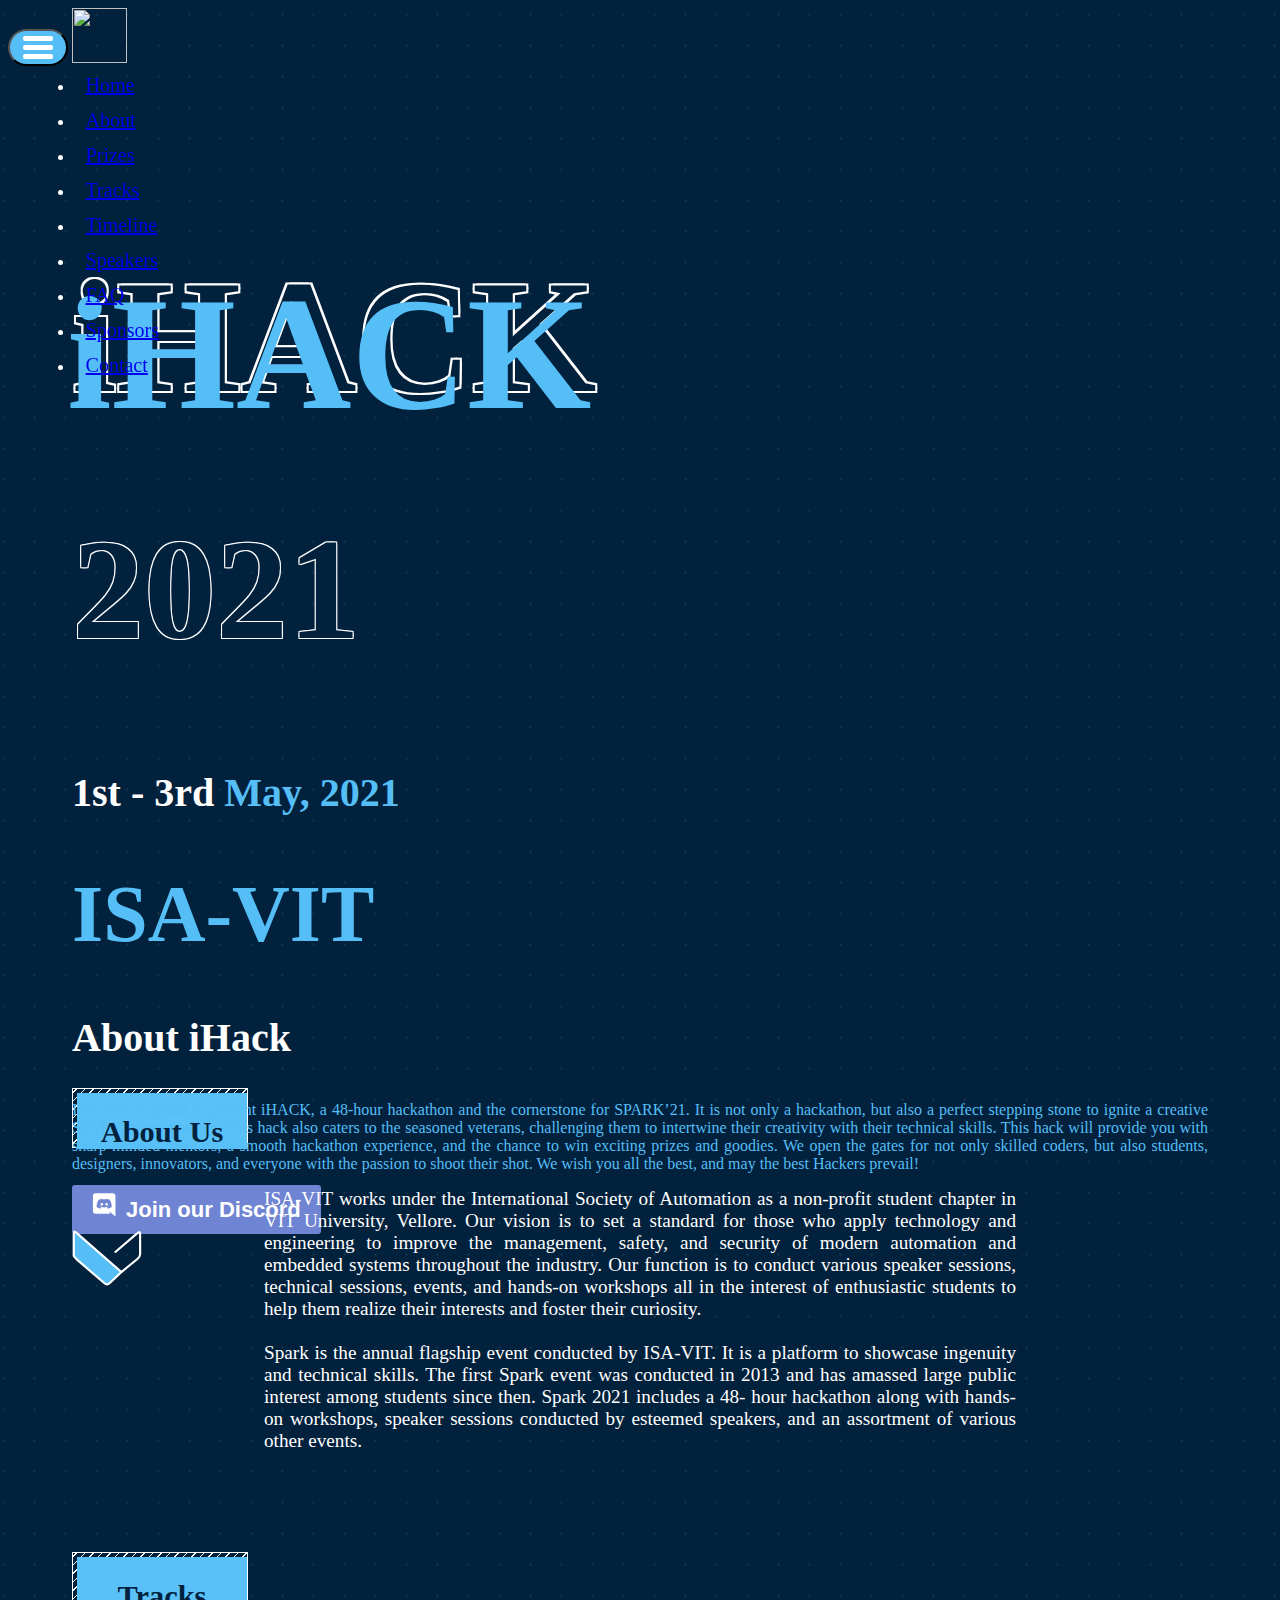
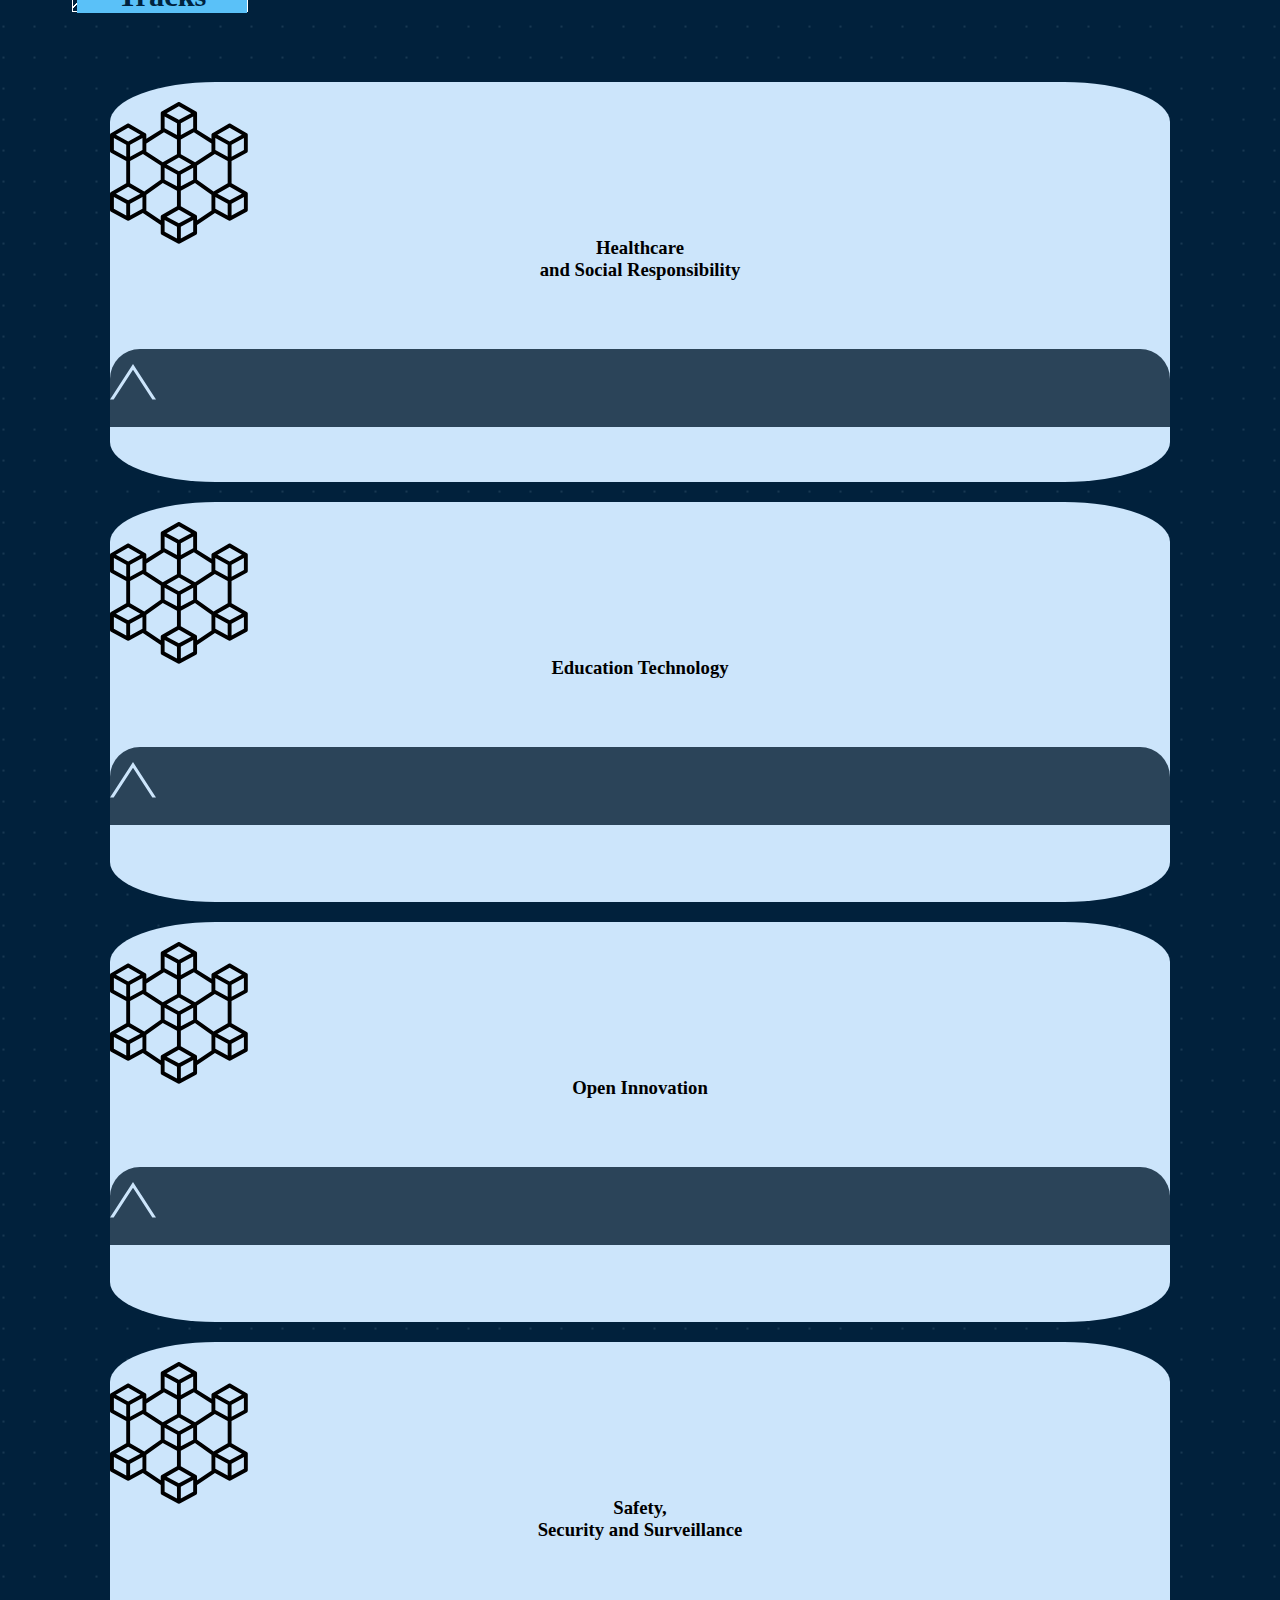
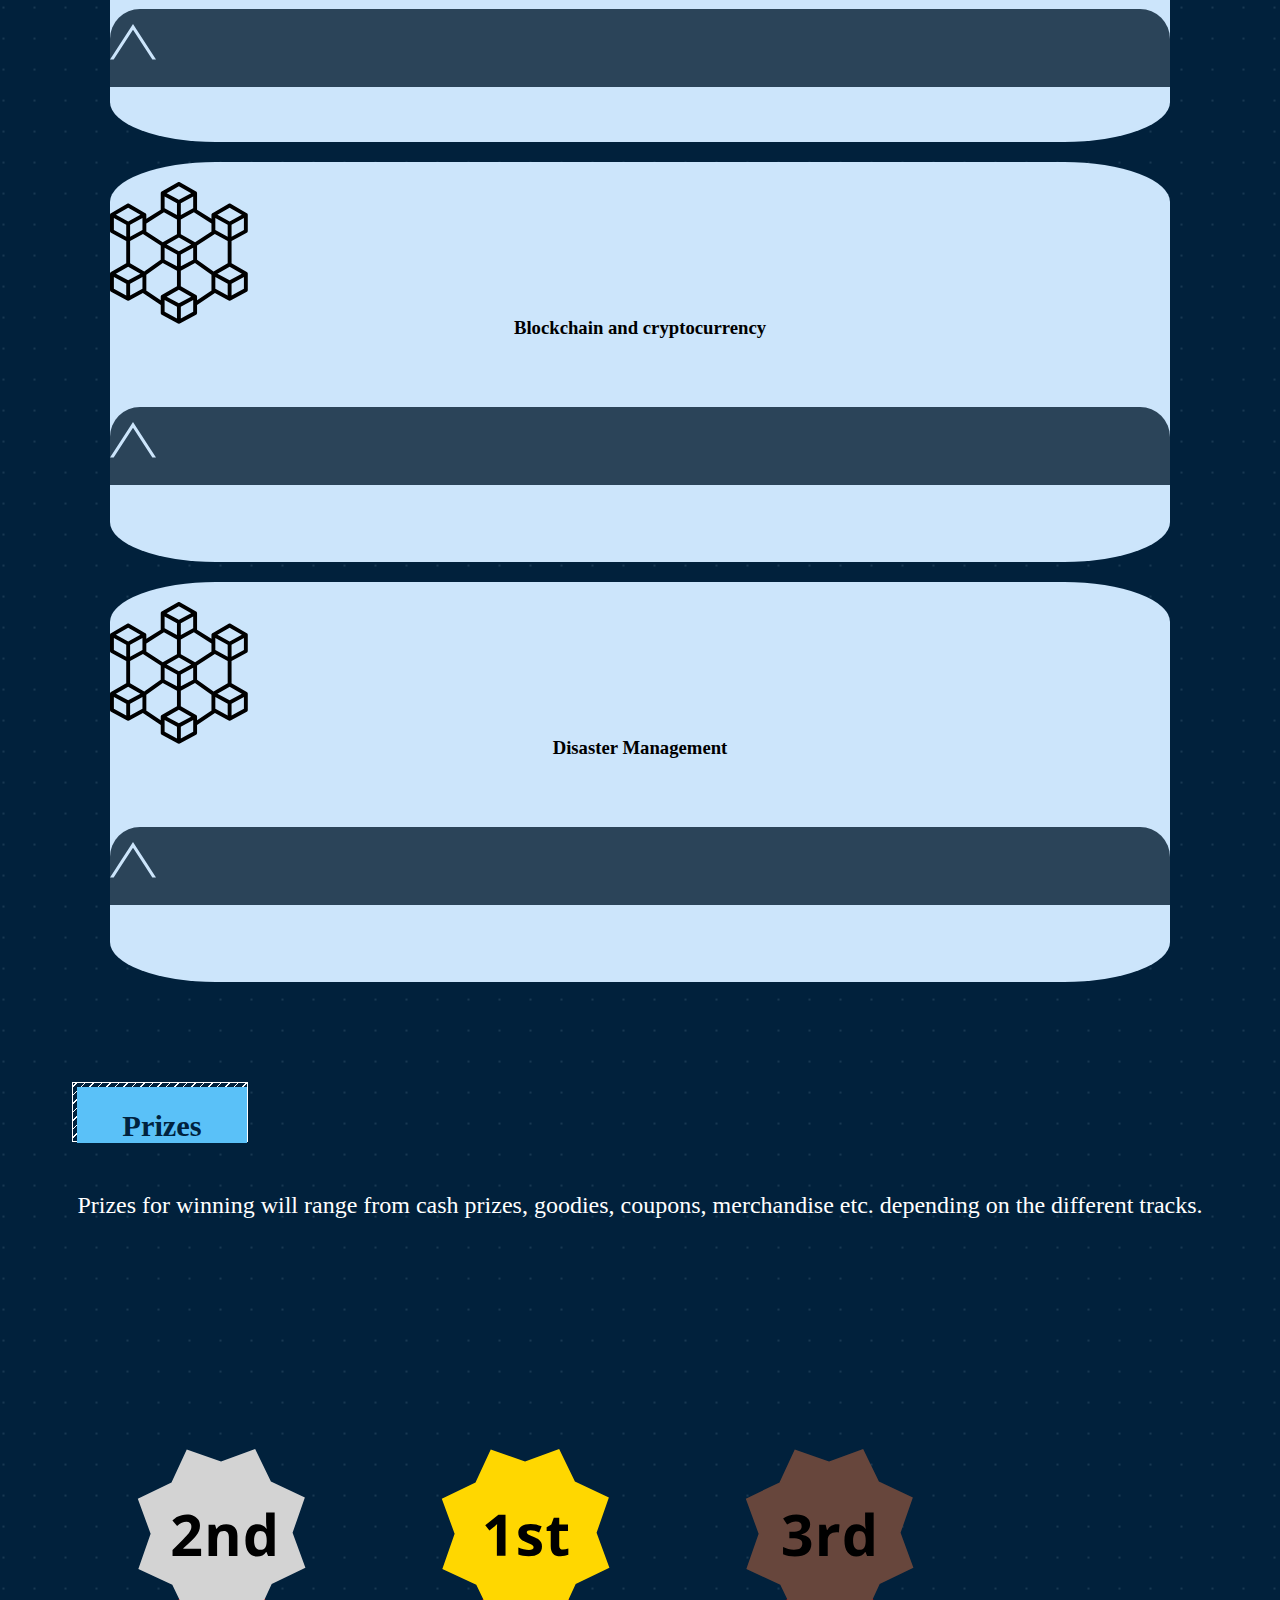
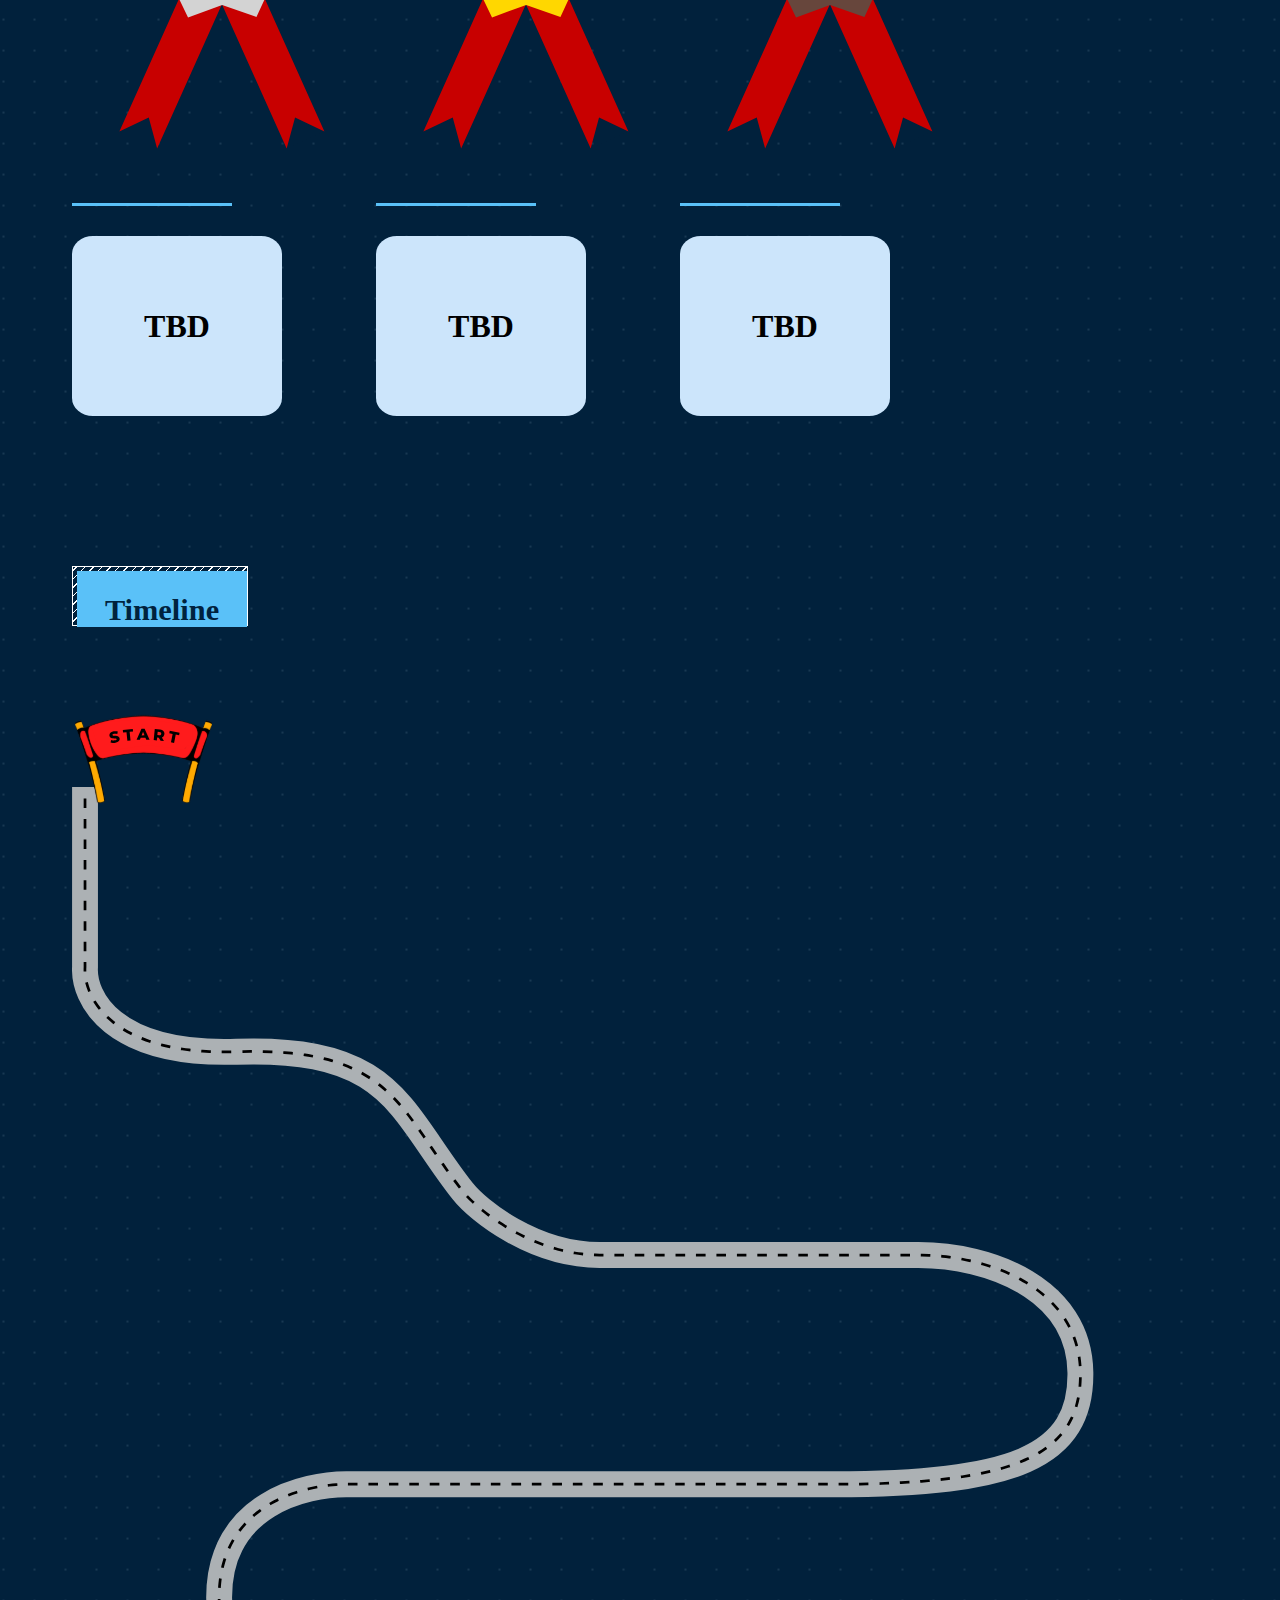
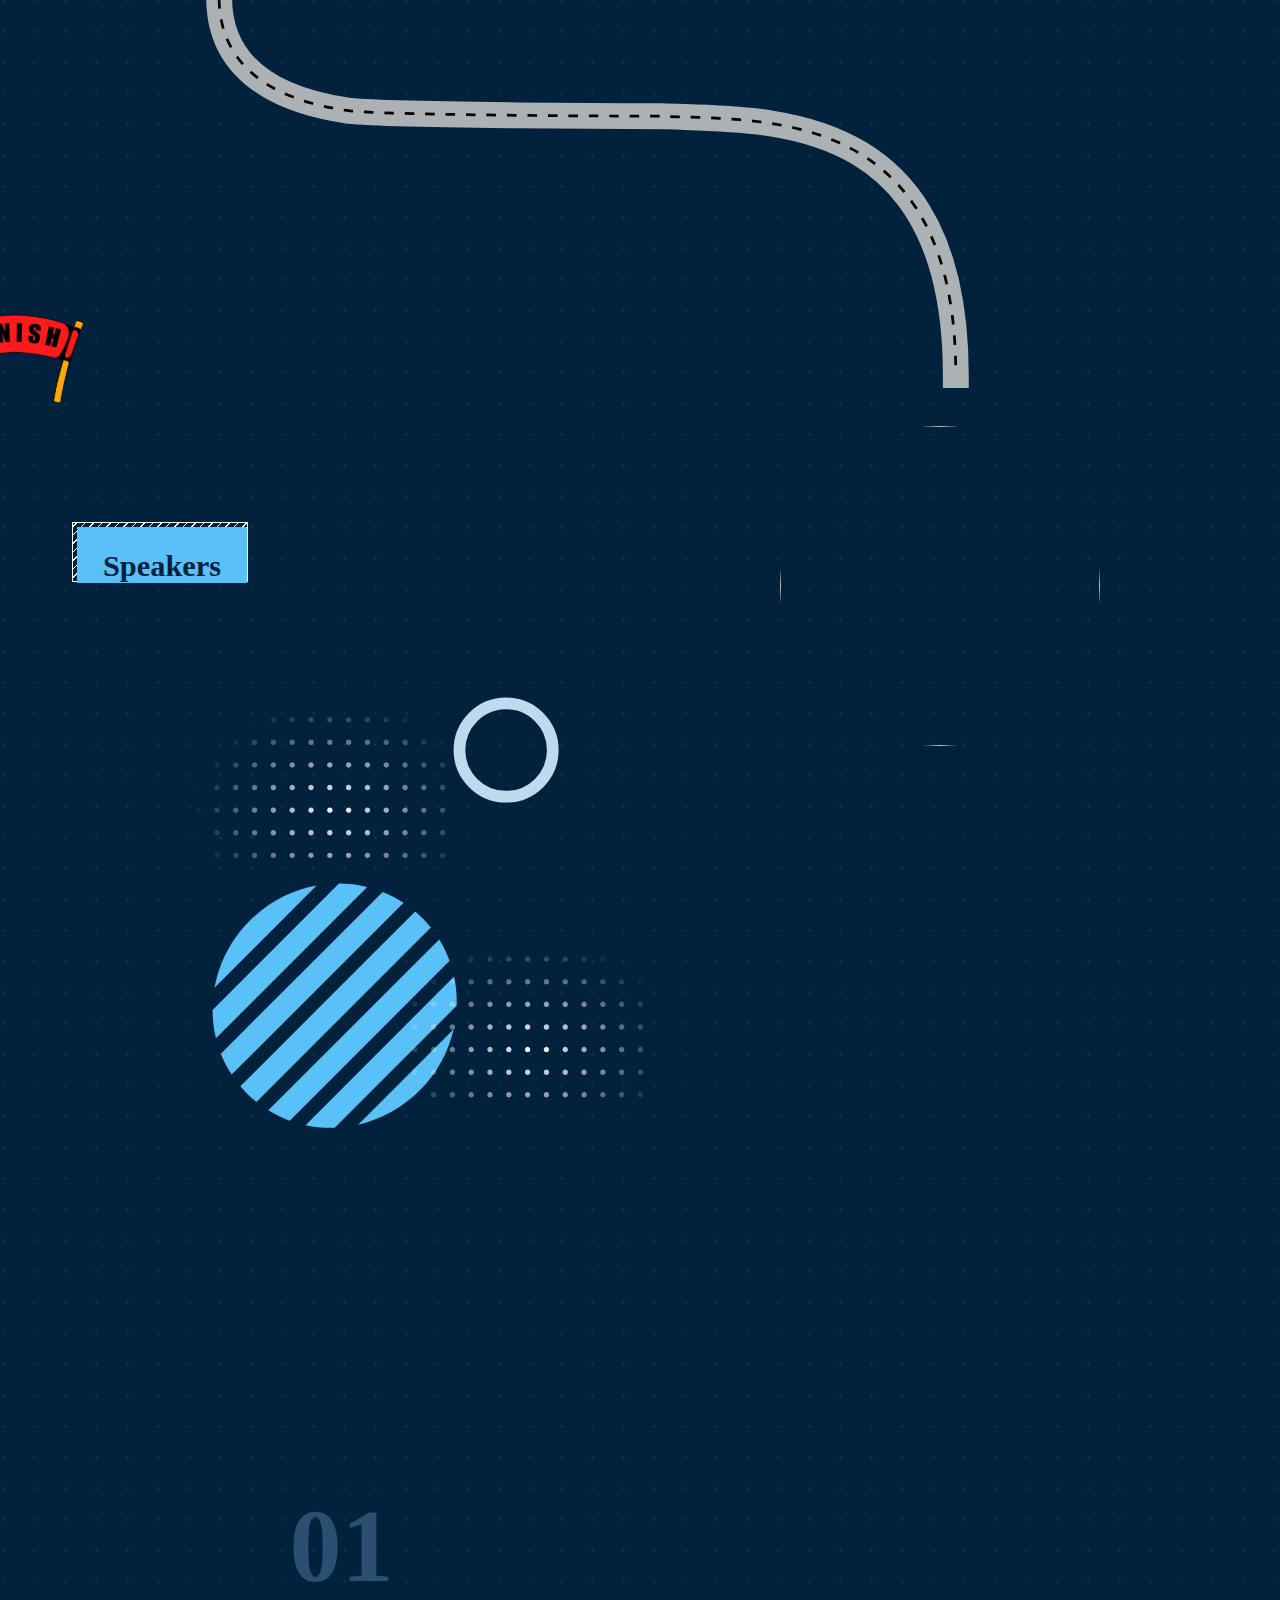
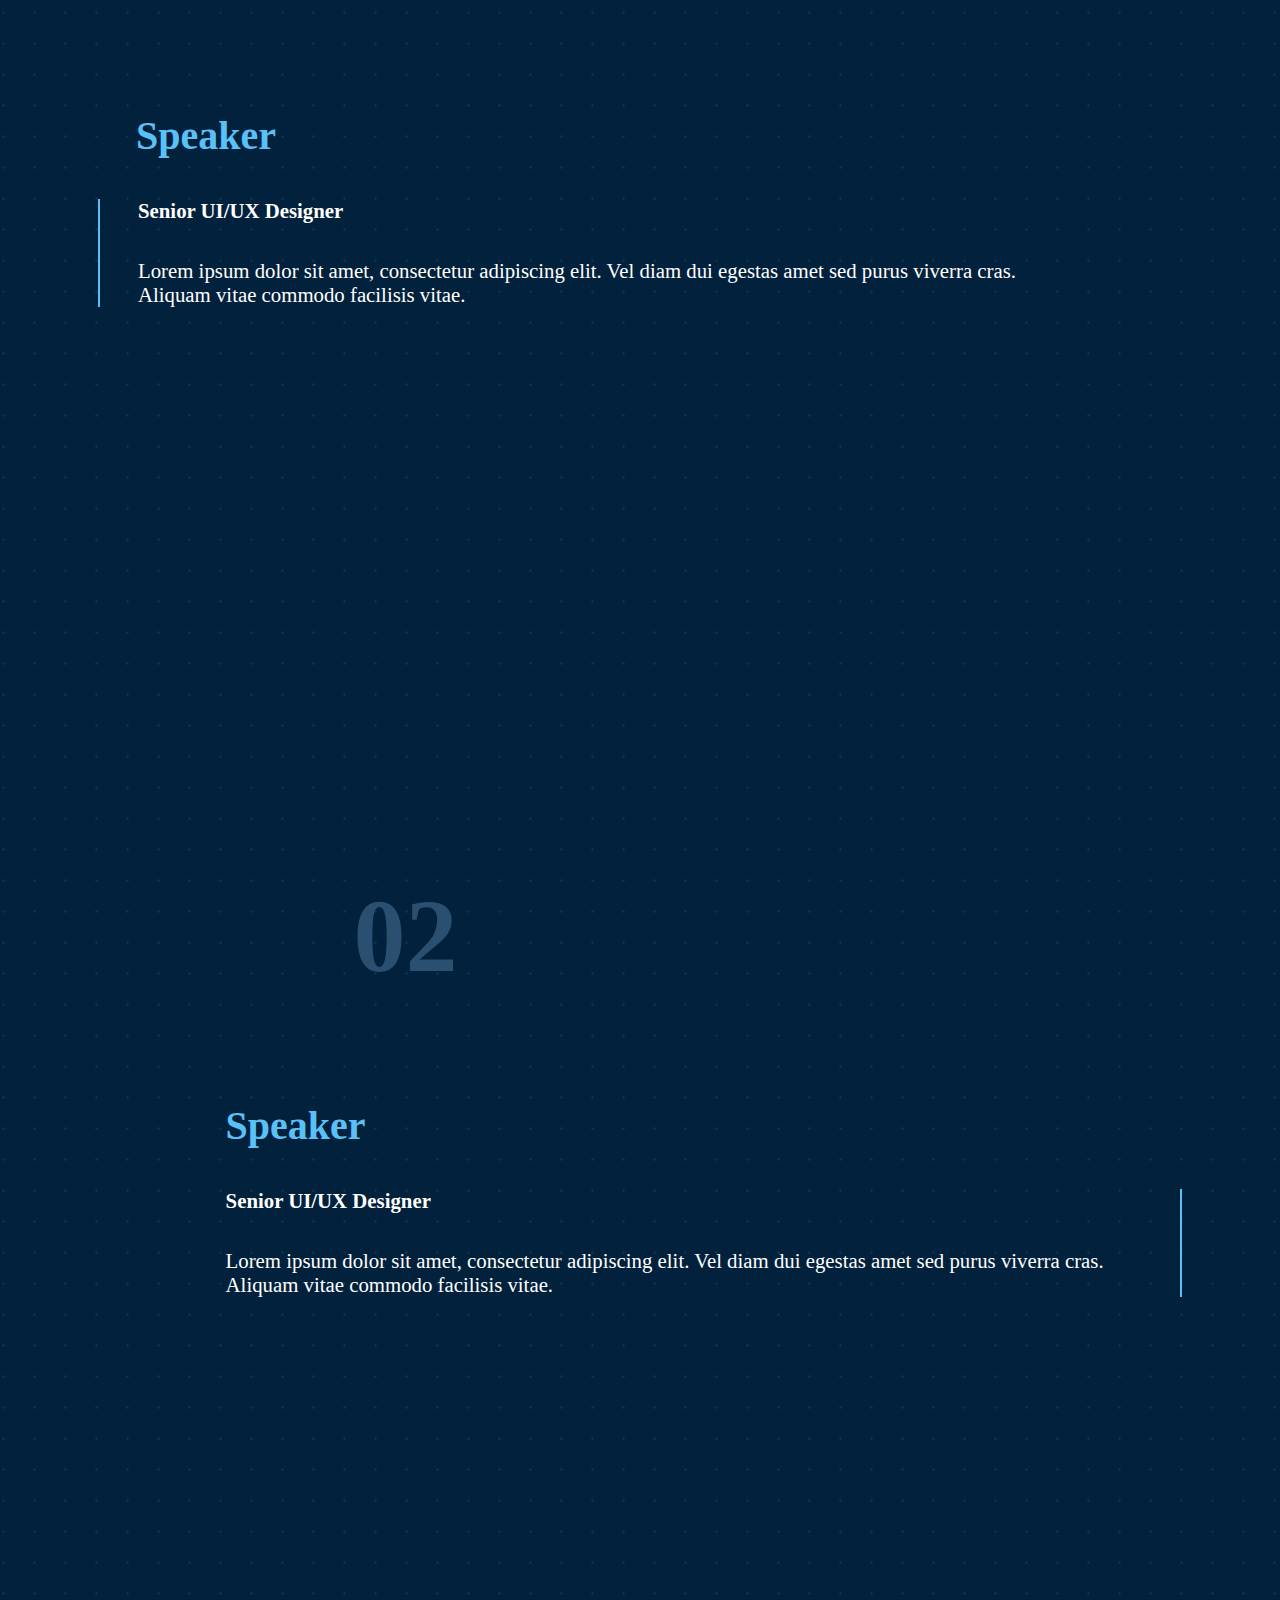
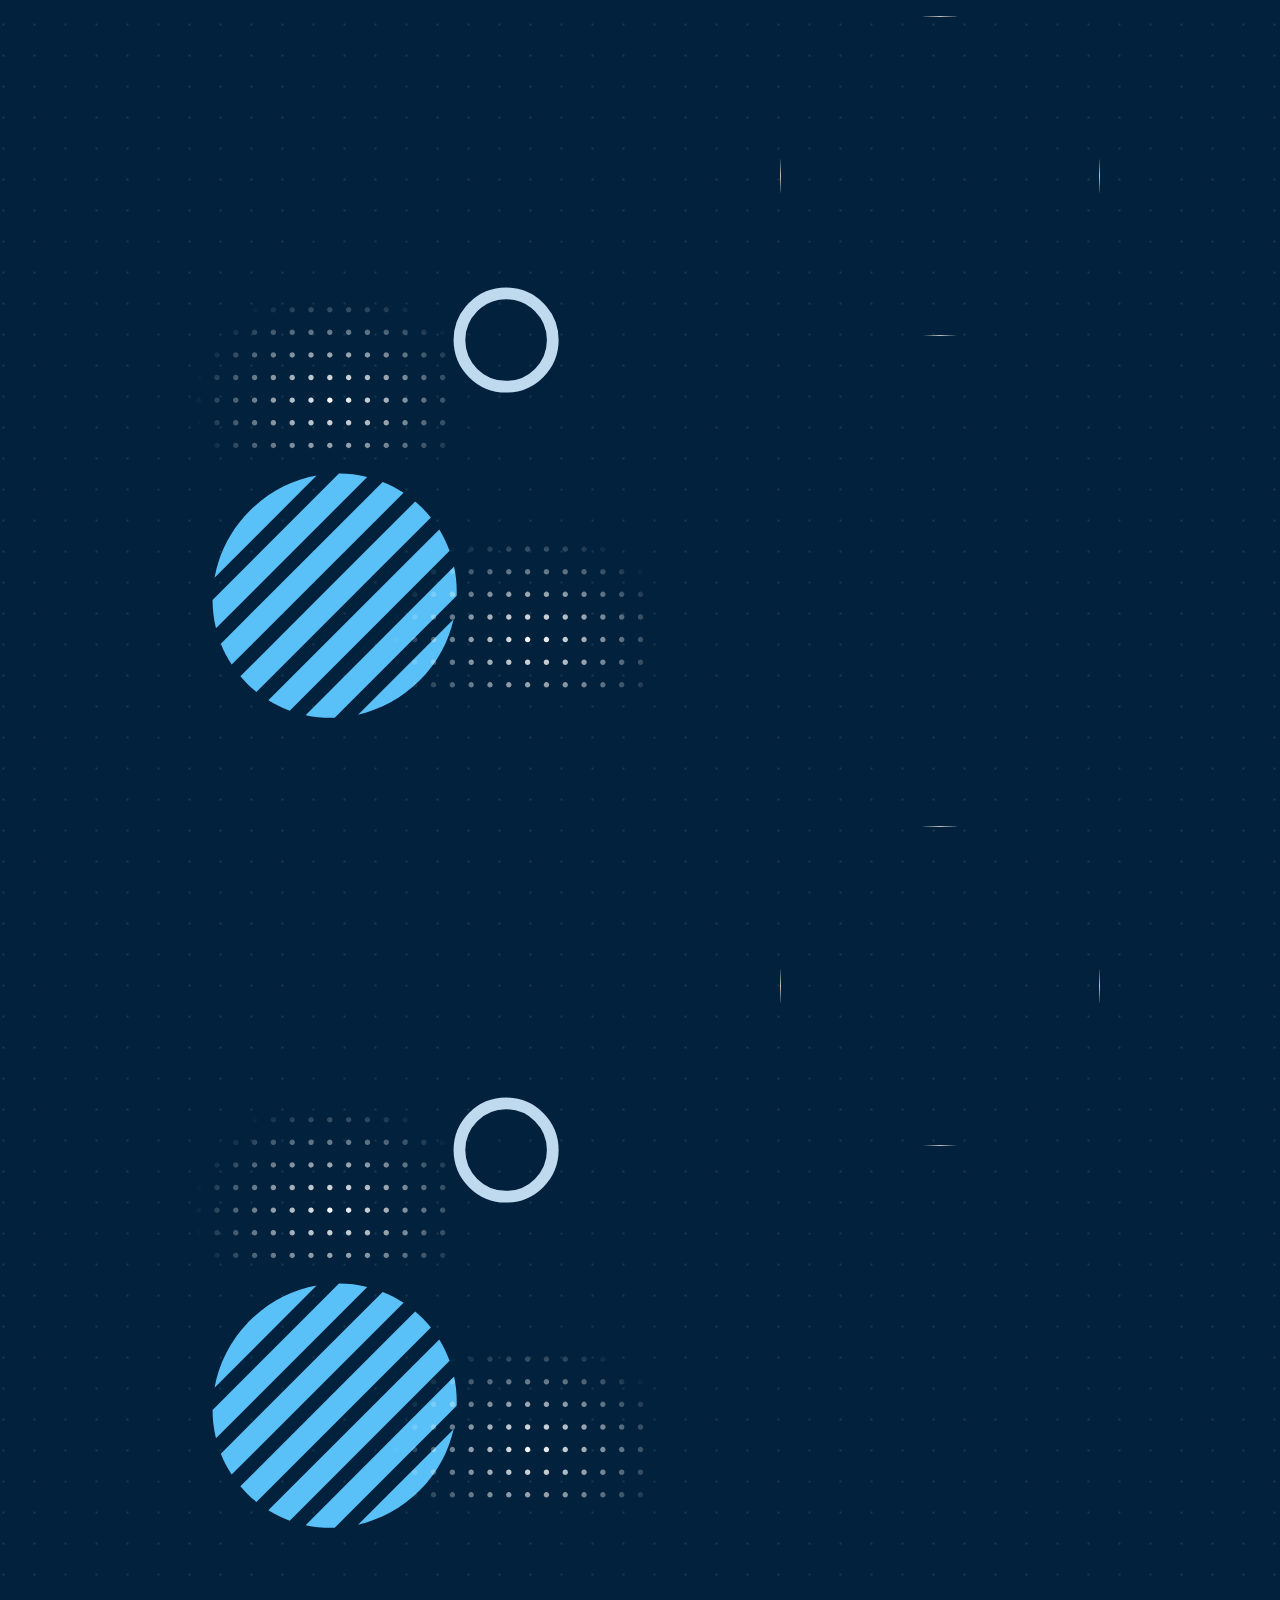
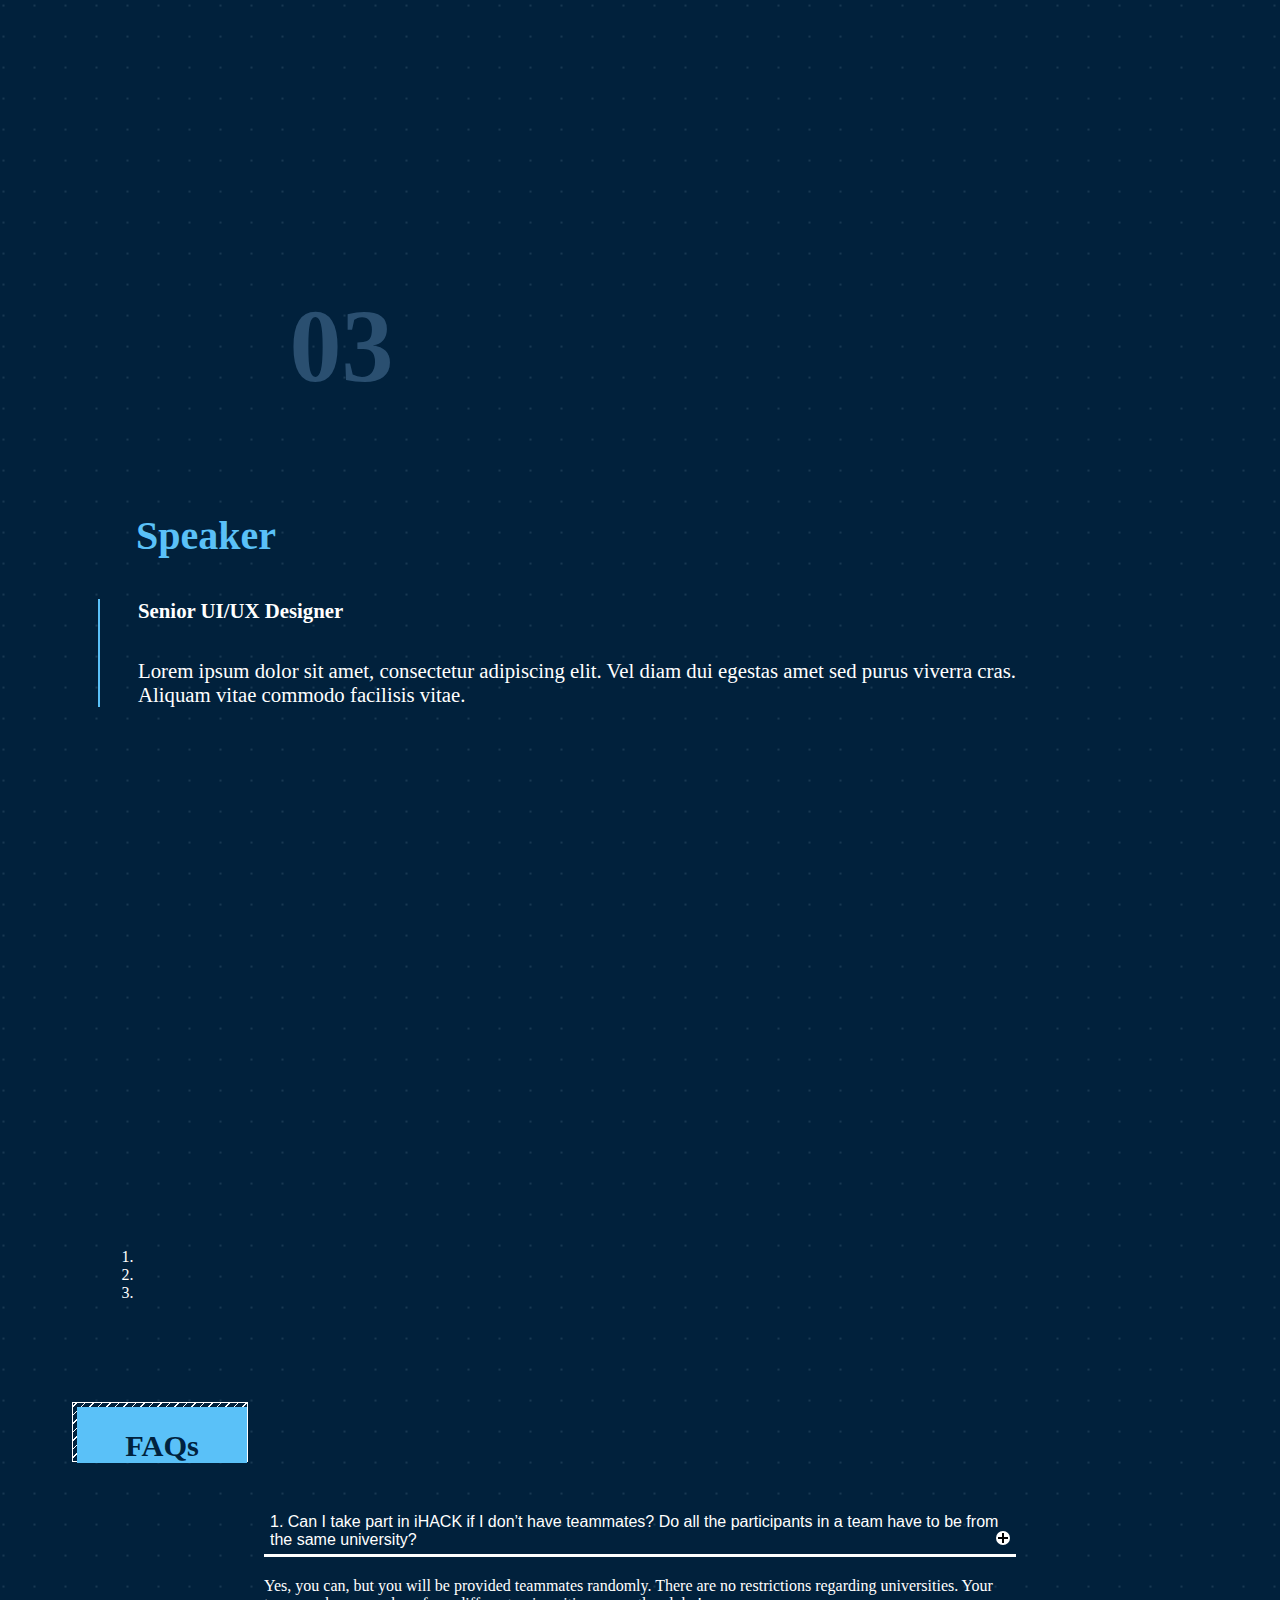
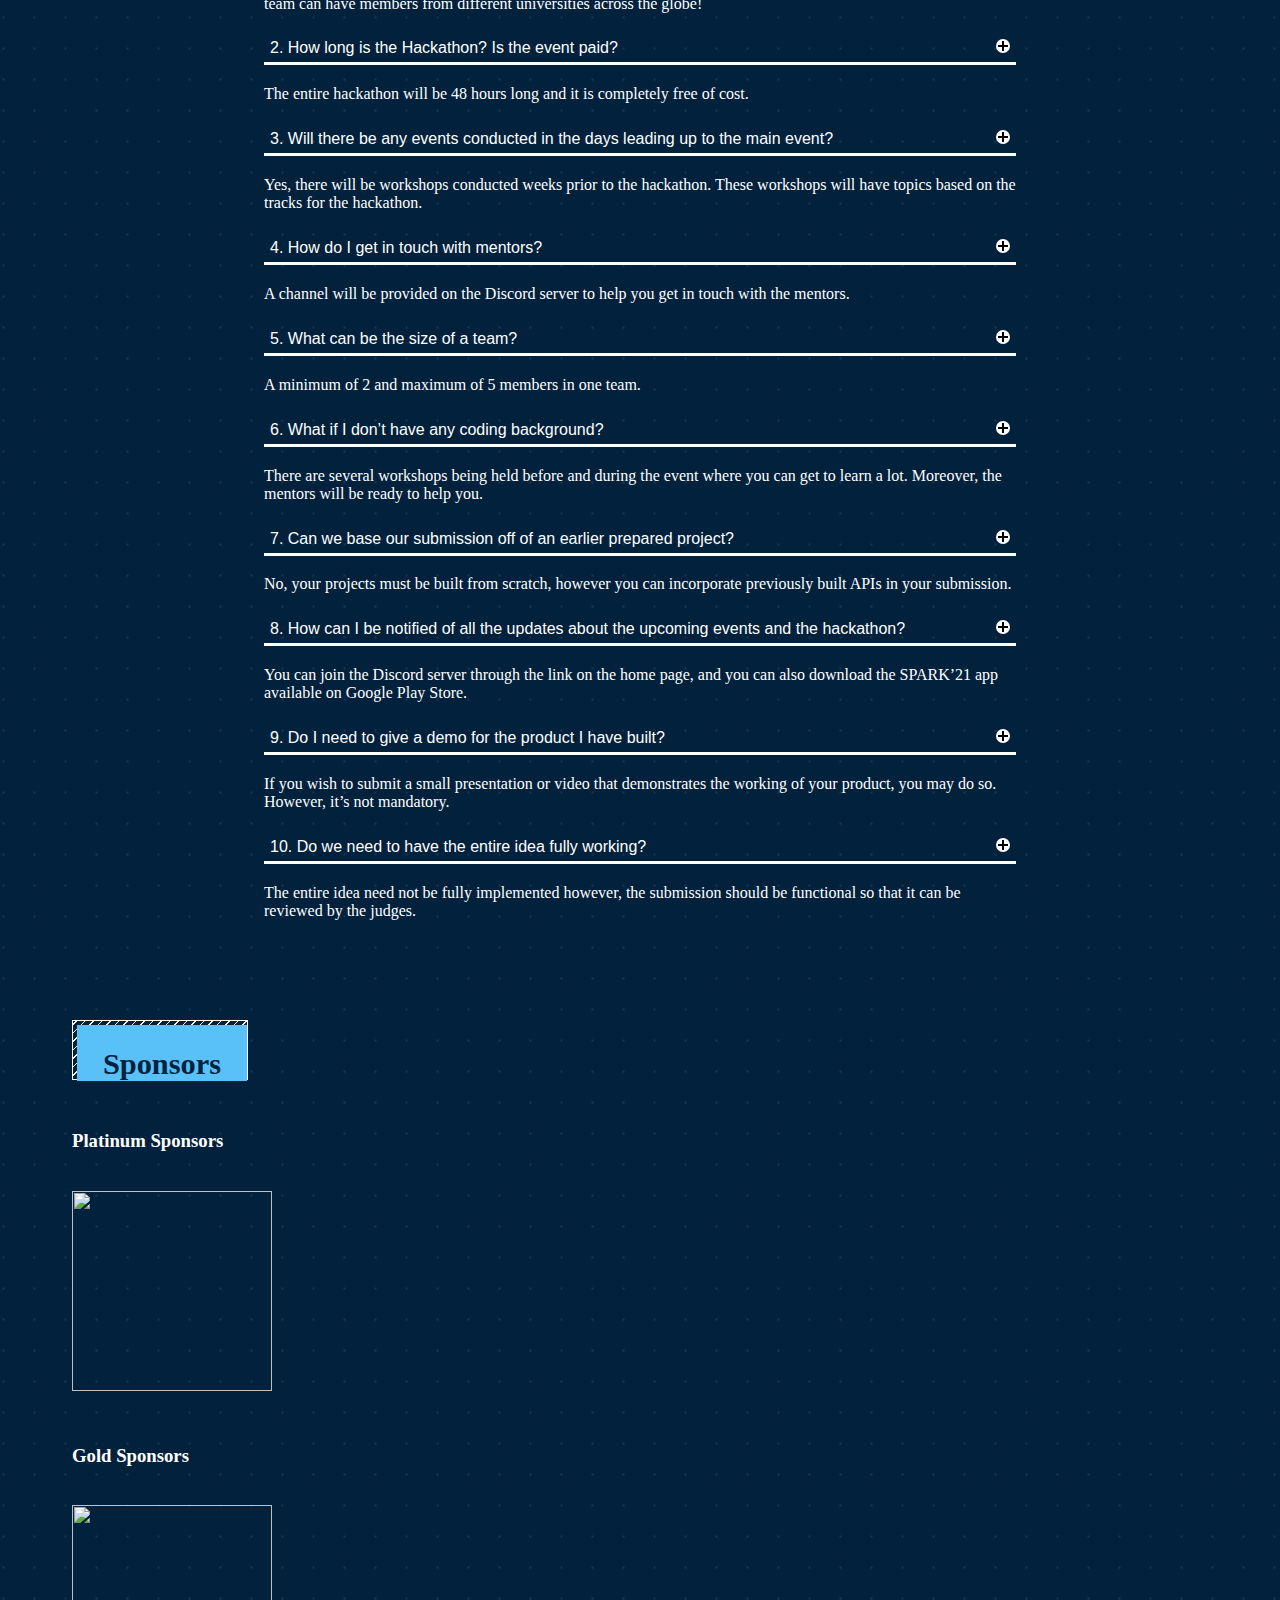
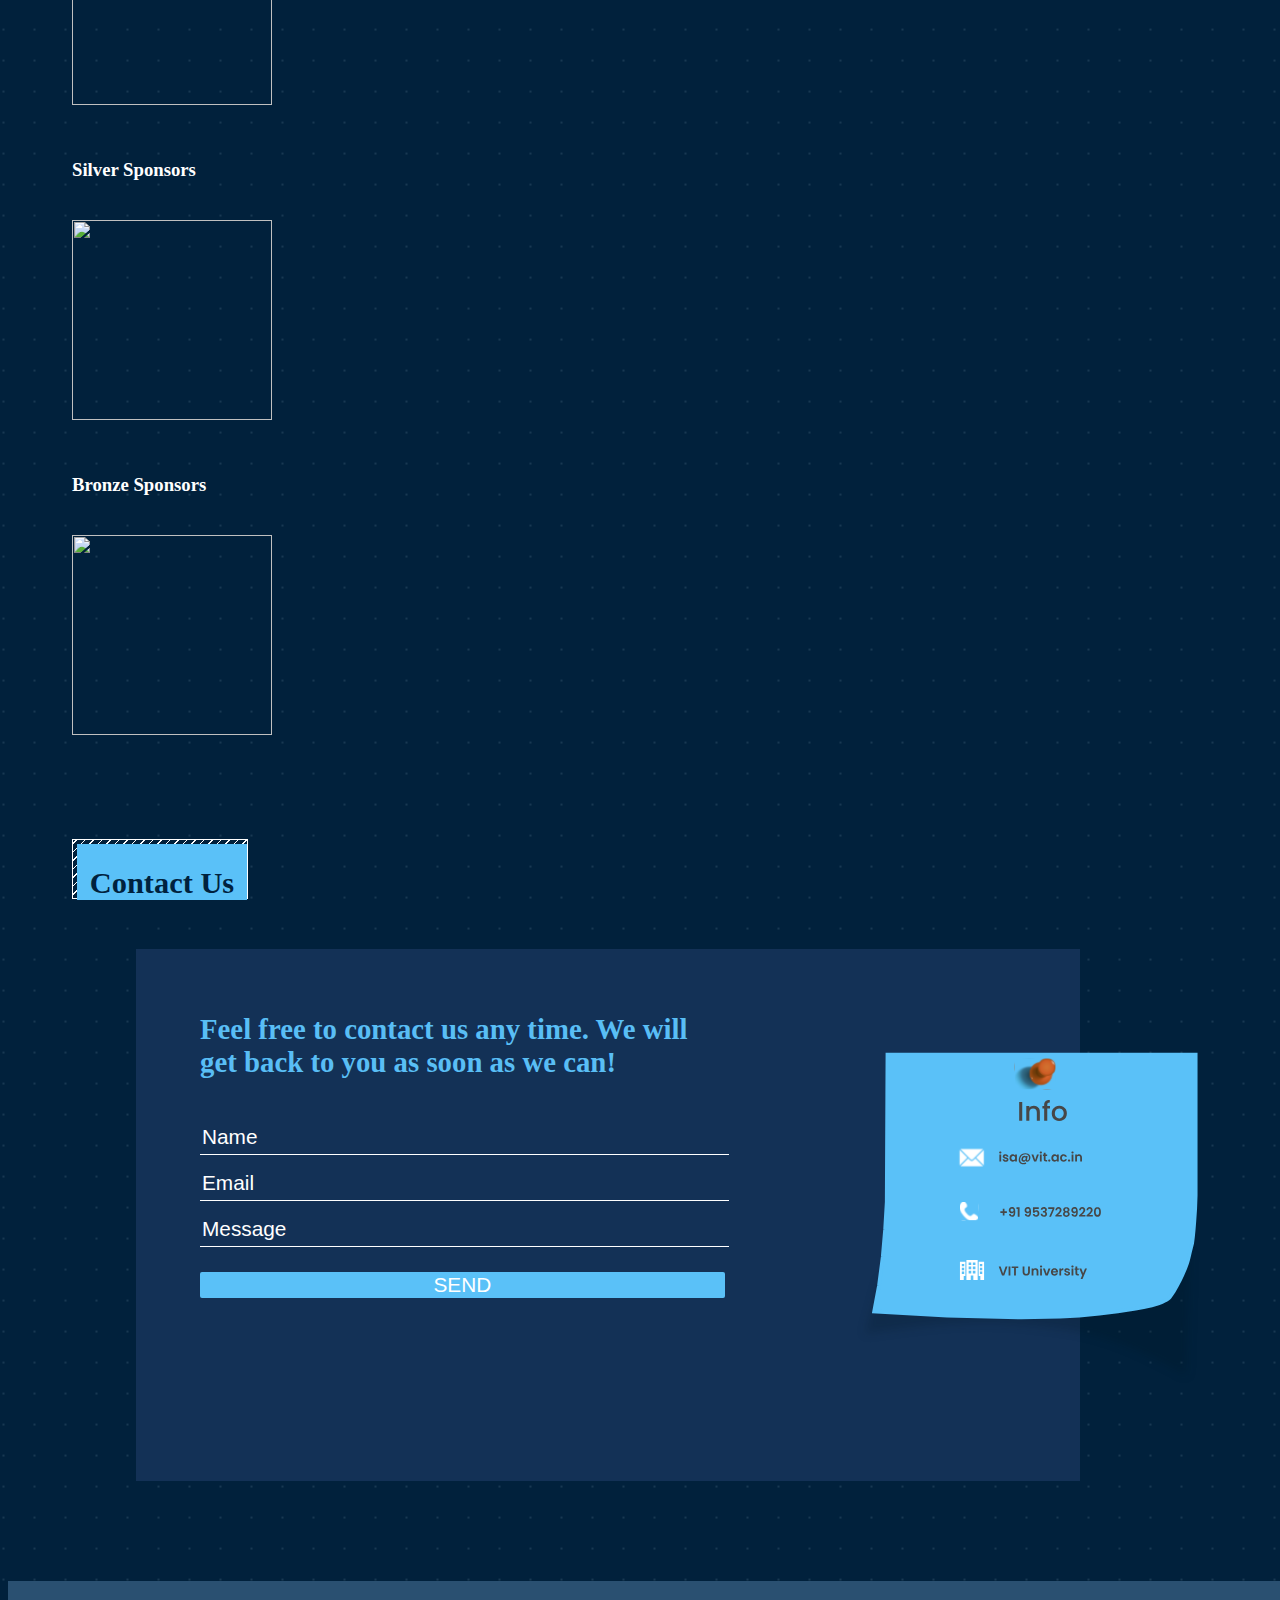
==== commit e7ecff3a: "Beta Version" ====
--- a/index.html
+++ b/index.html
@@ -1,1187 +1,1107 @@
 <!DOCTYPE html>
 <html lang="en">
-  <head>
-    <meta charset="utf-8" />
-    <meta
-      name="viewport"
-      content="width=device-width, initial-scale=1, shrink-to-fit=no"
-    />
-
-    <link
-      href="https://cdn.jsdelivr.net/npm/bootstrap@5.0.0-beta1/dist/css/bootstrap.min.css"
-      rel="stylesheet"
-      integrity="sha384-giJF6kkoqNQ00vy+HMDP7azOuL0xtbfIcaT9wjKHr8RbDVddVHyTfAAsrekwKmP1"
-      crossorigin="anonymous"
-    />
-    <link
-      href="https://unpkg.com/ionicons@4.5.10-0/dist/css/ionicons.min.css"
-      rel="stylesheet"
-    />
-    <link
-      rel="stylesheet"
-      href="https://stackpath.bootstrapcdn.com/font-awesome/4.7.0/css/font-awesome.min.css"
-      integrity="sha384-wvfXpqpZZVQGK6TAh5PVlGOfQNHSoD2xbE+QkPxCAFlNEevoEH3Sl0sibVcOQVnN"
-      crossorigin="anonymous"
-    />
-    <link rel="stylesheet" href="https://cdnjs.cloudflare.com/ajax/libs/jqueryui/1.12.1/jquery-ui.min.css" integrity="sha512-aOG0c6nPNzGk+5zjwyJaoRUgCdOrfSDhmMID2u4+OIslr0GjpLKo7Xm0Ao3xmpM4T8AmIouRkqwj1nrdVsLKEQ==" crossorigin="anonymous" />
-    <link rel="stylesheet" href="./assets/css/navbar.css" />
-    <link rel="stylesheet" href="./assets/css/about.css" />
-    <link rel="stylesheet" href="./assets/css/intro.css" />
-    <link rel="stylesheet" href="./assets/css/timeline.css" />
-    <link rel="stylesheet" href="./assets/css/speakers.css" />
-    <link rel="stylesheet" href="./assets/css/faq.css" />
-    <link rel="stylesheet" href="./assets/css/contactus.css" />
-    <link rel="stylesheet" href="./assets/css/sponsors.css" />
-    <link rel="stylesheet" href="./assets/css/footer.css" />
-    <link rel="stylesheet" href="./assets/css/tracks.css" />
-    <link rel="stylesheet" href="./assets/css/prizes.css" />
-    <link rel = "icon" href = 
-"./assets/images/Spark_LOGO.svg" 
-        type = "image/x-icon">
-    <title>iHack</title>
-    <style></style>
-  </head>
-
-  <body>
-    <!--==================
+
+<head>
+  <meta charset="utf-8" />
+  <meta name="viewport" content="width=device-width, initial-scale=1, shrink-to-fit=no" />
+
+  <link href="https://cdn.jsdelivr.net/npm/bootstrap@5.0.0-beta1/dist/css/bootstrap.min.css" rel="stylesheet"
+    integrity="sha384-giJF6kkoqNQ00vy+HMDP7azOuL0xtbfIcaT9wjKHr8RbDVddVHyTfAAsrekwKmP1" crossorigin="anonymous" />
+  <link href="https://unpkg.com/ionicons@4.5.10-0/dist/css/ionicons.min.css" rel="stylesheet" />
+  <link rel="stylesheet" href="https://stackpath.bootstrapcdn.com/font-awesome/4.7.0/css/font-awesome.min.css"
+    integrity="sha384-wvfXpqpZZVQGK6TAh5PVlGOfQNHSoD2xbE+QkPxCAFlNEevoEH3Sl0sibVcOQVnN" crossorigin="anonymous" />
+  <link rel="stylesheet" href="https://cdnjs.cloudflare.com/ajax/libs/jqueryui/1.12.1/jquery-ui.min.css"
+    integrity="sha512-aOG0c6nPNzGk+5zjwyJaoRUgCdOrfSDhmMID2u4+OIslr0GjpLKo7Xm0Ao3xmpM4T8AmIouRkqwj1nrdVsLKEQ=="
+    crossorigin="anonymous" />
+
+
+  <link rel="stylesheet" href="./assets/css/navbar.css" />
+  <link rel="stylesheet" href="./assets/css/about.css" />
+  <link rel="stylesheet" href="./assets/css/intro.css" />
+  <link rel="stylesheet" href="./assets/css/timeline.css" />
+  <link rel="stylesheet" href="./assets/css/speakers.css" />
+  <link rel="stylesheet" href="./assets/css/faq.css" />
+  <link rel="stylesheet" href="./assets/css/contactus.css" />
+  <link rel="stylesheet" href="./assets/css/sponsors.css" />
+  <link rel="stylesheet" href="./assets/css/footer.css" />
+  <link rel="stylesheet" href="./assets/css/tracks.css" />
+  <link rel="stylesheet" href="./assets/css/prizes.css" />
+  <link rel="icon" href="./assets/images/Spark_LOGO.svg" type="image/x-icon">
+  <title>iHack</title>
+  <style></style>
+</head>
+
+<body>
+  <!--==================
         Navbar starts here
         ==================-->
-    <nav class="navbar navbar-expand-lg navbar-dark">
-      <div class="container-fluid">
-        <button
-          class="navbar-toggler"
-          type="button"
-          data-bs-toggle="collapse"
-          data-bs-target="#navbarTogglerDemo03"
-          aria-controls="navbarTogglerDemo03"
-          aria-expanded="false"
-          aria-label="Toggle navigation"
-        >
-          <div class="toggler-line"></div>
-          <div class="toggler-line toggler-middle-line"></div>
-          <div class="toggler-line toggler-bottom-line"></div>
-        </button>
-        <a class="navbar-brand" href="#"
-          ><img src="./assets/images/Spark_LOGO.svg"
-        /></a>
-        <div class="collapse navbar-collapse" id="navbarTogglerDemo03">
-          <ul class="navbar-nav ms-auto mb-2 mb-lg-0 navbar-body">
-            <li class="nav-item">
-              <a class="nav-link active" aria-current="page" href="#intro">Home</a>
-            </li>
-            <li class="nav-item ">
-              <a class="nav-link active" href="#aboutus">About</a>
-            </li>
-            <li class="nav-item">
-              <a class="nav-link active" href="#prizes">Prizes</a>
-            </li>
-            <li class="nav-item">
-              <a class="nav-link active" href="#timeline">Timeline</a>
-            </li>
-            <li class="nav-item">
-              <a class="nav-link active" href="#speakers">Speakers</a>
-            </li>
-            <li class="nav-item">
-              <a class="nav-link active" href="#faq">FAQ</a>
-            </li>
-            <li class="nav-item">
-              <a class="nav-link active" href="#sponsors">Sponsors</a>
-            </li>
-            <li class="nav-item">
-              <a class="nav-link active" href="#contactus">Contact</a>
-            </li>
-          </ul>
-        </div>
-      </div>
-    </nav>
-    <!--==================
+  <nav class="navbar navbar-expand-lg navbar-dark">
+    <div class="container-fluid">
+      <button class="navbar-toggler" type="button" data-bs-toggle="collapse" data-bs-target="#navbarTogglerDemo03"
+        aria-controls="navbarTogglerDemo03" aria-expanded="false" aria-label="Toggle navigation">
+        <div class="toggler-line"></div>
+        <div class="toggler-line toggler-middle-line"></div>
+        <div class="toggler-line toggler-bottom-line"></div>
+      </button>
+      <a class="navbar-brand" href="#"><img src="./assets/images/Spark_LOGO.svg" /></a>
+      <div class="collapse navbar-collapse" id="navbarTogglerDemo03">
+        <ul class="navbar-nav ms-auto mb-2 mb-lg-0 navbar-body">
+          <li class="nav-item">
+            <a class="nav-link active" aria-current="page" href="#intro">Home</a>
+          </li>
+          <li class="nav-item ">
+            <a class="nav-link active" href="#aboutus">About</a>
+          </li>
+          <li class="nav-item">
+            <a class="nav-link active" href="#prizes">Prizes</a>
+          </li>
+          <li class="nav-item ">
+            <a class="nav-link active" href="#tracks">Tracks</a>
+          </li>
+          <li class="nav-item">
+            <a class="nav-link active" href="#timeline">Timeline</a>
+          </li>
+          <li class="nav-item">
+            <a class="nav-link active" href="#speakers">Speakers</a>
+          </li>
+          <li class="nav-item">
+            <a class="nav-link active" href="#faq">FAQ</a>
+          </li>
+          <li class="nav-item">
+            <a class="nav-link active" href="#sponsors">Sponsors</a>
+          </li>
+          <li class="nav-item">
+            <a class="nav-link active" href="#contactus">Contact</a>
+          </li>
+        </ul>
+      </div>
+    </div>
+  </nav>
+  <!--==================
         Navbar ends here
         ==================-->
 
-    <!--==================
+  <!--==================
         Intro starts here
         ==================-->
-        <button onclick="topFunction()" id="myBtn" title="Go to top"><img src="./assets/images/Scrolltop.svg"></button>
-    <div class="container-fluid intro-wrapper d-flex flex-column justify-content-between" id="intro">
-      <div class="row d-flex flex-row-reverse">
-        <div class="col-md-6 ihack">
-          <div class="ihack-behind d-flex justify-content-end">
-            <span>iHACK</span>
-            <div class="ihack-front">
-              <h1>iHACK</h1>
-            </div>
-          </div>
-          <div class="year d-flex justify-content-end">
-            <h1>2021</h1>
-          </div>
-          <div class="dates d-flex justify-content-end">
-            <p>1st - 3rd <span>May, 2021</span></p>
-          </div>
-        </div>
-
-        <div class="col-md-6 intro-content">
-          
-          <h1>ISA-VIT</h1>
-          <h3>About iHack</h3>
-          <p class="message">
-            ISA-VIT is proud to present iHACK, a 48-hour hackathon and the cornerstone for SPARK’21. It is not only a hackathon, but also a perfect stepping stone to ignite a creative SPARK in newcomers. This hack also caters to the seasoned veterans, challenging them to intertwine their creativity with their technical skills. This hack will provide you with sharp-minded mentors, a smooth hackathon experience, and the chance to win exciting prizes and goodies. We open the gates for not only skilled coders, but also students, designers, innovators, and everyone with the passion to shoot their shot. We wish you all the best, and may the best Hackers prevail!
-            
+  <button onclick="topFunction()" id="myBtn" title="Go to top"><img id="scroll-top-img"
+      src="./assets/images/Scrolltop.svg"></button>
+  <div class="container-fluid intro-wrapper d-flex flex-column justify-content-between" id="intro">
+    <div class="row d-flex flex-row-reverse">
+      <div class="col-md-6 ihack">
+        <div class="ihack-behind d-flex justify-content-end">
+          <span>iHACK</span>
+          <div class="ihack-front">
+            <h1>iHACK</h1>
+          </div>
+        </div>
+        <div class="year d-flex justify-content-end">
+          <h1>2021</h1>
+        </div>
+        <div class="dates d-flex justify-content-end">
+          <p>1st - 3rd <span>May, 2021</span></p>
+        </div>
+      </div>
+
+      <div class="col-md-6 intro-content">
+
+        <h1>ISA-VIT</h1>
+        <h3>About iHack</h3>
+        <p class="message">
+          ISA-VIT is proud to present iHACK, a 48-hour hackathon and the cornerstone for SPARK’21. It is not only a
+          hackathon, but also a perfect stepping stone to ignite a creative SPARK in newcomers. This hack also caters to
+          the seasoned veterans, challenging them to intertwine their creativity with their technical skills. This hack
+          will provide you with sharp-minded mentors, a smooth hackathon experience, and the chance to win exciting
+          prizes and goodies. We open the gates for not only skilled coders, but also students, designers, innovators,
+          and everyone with the passion to shoot their shot. We wish you all the best, and may the best Hackers prevail!
+
+        </p>
+        <a class="discord-button" target="_blank" href="https://discord.gg/amfwRUht"><img
+            src="./assets/images/discord.svg" />Join our Discord</a>
+      </div>
+    </div>
+    <div class="row d-flex justify-content-center scroll-container">
+      <a class="d-flex justify-content-center scrollbottom " href="#aboutus"><img class=""
+          src="./assets/images/Scrollbottom.svg"></a>
+    </div>
+  </div>
+  <!--==================
+        Intro ends here
+        ==================-->
+
+  <!--==================
+        About Us starts here
+        ==================-->
+  <div class="container-fluid aboutus-wrapper wrapper">
+    <div class="row">
+      <div class="col">
+        <div class="d-flex justify-content-center" style="width: 100% !important">
+          <div class="banner-behind" id="aboutus">
+            <div class="banner-front">
+              <h1>About Us</h1>
+            </div>
+          </div>
+        </div>
+        <div class="aboutus-content">
+          <p>
+            ISA-VIT works under the International Society of Automation as a non-profit student chapter in VIT
+            University, Vellore.
+            Our vision is to set a standard for those who apply technology and engineering to improve the management,
+            safety,
+            and security of modern automation and embedded systems throughout the industry.
+            Our function is to conduct various speaker sessions, technical sessions, events, and hands-on workshops all
+            in the
+            interest of enthusiastic students to help them realize their interests and foster their curiosity.
+            <br><br>
+            Spark is the annual flagship event conducted by ISA-VIT. It is a platform to showcase ingenuity and
+            technical skills. The first Spark event was conducted in 2013 and has amassed large public interest among
+            students since then. Spark 2021 includes a 48- hour hackathon along with hands-on workshops, speaker
+            sessions conducted by esteemed speakers, and an assortment of various other events.
           </p>
-          <!-- <button id="devfolio-apply-now">
-            <svg
-              class="logo"
-              xmlns="http://www.w3.org/2000/svg"
-              fill="#fff"
-              viewBox="0 0 115.46 123.46"
-              style="height: 24px; width: 24px; margin-right: 8px"
-            >
-              <path
-                d="M115.46 68a55.43 55.43 0 0 1-50.85 55.11S28.12 124 16 123a12.6 12.6 0 0 1-10.09-7.5 15.85 15.85 0 0 0 5.36 1.5c4 .34 10.72.51 20.13.51 13.82 0 28.84-.38 29-.38h.26a60.14 60.14 0 0 0 54.72-52.47c.05 1.05.08 2.18.08 3.34z"
-              />
-              <path
-                d="M110.93 55.87A55.43 55.43 0 0 1 60.08 111s-36.48.92-48.58-.12C5 110.29.15 104.22 0 97.52l.2-83.84C.38 7 5.26.94 11.76.41c12.11-1 48.59.12 48.59.12a55.41 55.41 0 0 1 50.58 55.34z"
-              />
-            </svg>
-            Apply with Devfolio
-          </button> -->
-          <a
-            class="discord-button"
-            target="_blank"
-            href="https://discord.gg/amfwRUht"
-            ><img src="./assets/images/discord.svg" />Join our Discord</a
-          >
-        </div>
-      </div>
-      <div class="row d-flex justify-content-center scroll-container">
-        <a class="d-flex justify-content-center scrollbottom " href="#aboutus"><img class="" src="./assets/images/Scrollbottom.svg"></a>
-      </div>
-    </div>
-    <!--==================
-        Intro ends here
-        ==================-->
-
-    <!--==================
-        About Us starts here
-        ==================-->
-    <div class="container-fluid aboutus-wrapper wrapper">
-      <div class="row">
-        <div class="col">
-          <div
-            class="d-flex justify-content-center"
-            style="width: 100% !important"
-          >
-            <div class="banner-behind" id="aboutus">
-              <div class="banner-front">
-                <h1>About Us</h1>
-              </div>
-            </div>
-          </div>
-          <div class="aboutus-content">
-            <p>
-              ISA-VIT works under the International Society of Automation as a non-profit student chapter in VIT University, Vellore. 
-              Our vision is to set a standard for those who apply technology and engineering to improve the management, safety, 
-              and security of modern automation and embedded systems throughout the industry. 
-              Our function is to conduct various speaker sessions, technical sessions, events, and hands-on workshops all in the 
-              interest of enthusiastic students to help them realize their interests and foster their curiosity.
-              <br><br>
-            Spark is the annual flagship event conducted by ISA-VIT. It is a platform to showcase ingenuity and technical skills. The first Spark event was conducted in 2013 and has amassed large public interest among students since then. Spark 2021 includes a 48- hour hackathon along with hands-on workshops, speaker sessions conducted by esteemed speakers, and an assortment of various other events.
-            </p>
-          </div>
-        </div>
-      </div>
-    </div>
-    <!--==================
+        </div>
+      </div>
+    </div>
+  </div>
+  <!--==================
         About Us ends here
         ==================-->
-    <!--==================
+  <!--==================
         Tracks starts here
         ==================-->
 
-    <div class="container-fluid tracks-wrapper wrapper">
-      <div class="row">
-        <div class="col">
-          <div
-            class="d-flex justify-content-center"
-            style="width: 100% !important"
-          >
-            <div class="banner-behind" id="#tracks">
-              <div class="banner-front">
-                <h1>Tracks</h1>
-              </div>
-            </div>
-          </div>
-          <div class="tracks-content">
-            <div class="row">
-              <div class="col-6 col-md-4 track-card-wrap">
-                <div
-                  class="track-card d-flex flex-column justify-content-between"
-                >
-                  <div class="track-card-content d-flex justify-content-center" id="track-card-content-1">
-                    <img src="./assets/images/blockchain.svg" />
-                    
-                  </div>
-                  <div class="track-card-heading d-flex justify-content-center" id="track-card-heading-1">
-                    <h3>Healthcare and Social Responsibility
-                    </h3>
-                  </div>
-                  <div class="track-footer d-flex flex-column align-items-center " id="track-footer-1">
-                    <img class="track-footer-image" id="track-footer-image-1" src="./assets/images/Subtract.svg">
-                    <p class="track-desc disappear" id="track-desc-1">The world today faces a huge number of challenges in
-                      the field of healthcare and societal concerns. We, being
-                      the future of the society, hold the responsibility to use
-                      technology- a great engine of change, as a tool to
-                      tackle these problems.
-                      </p>
-                  </div>
-                </div>
-              </div>
-              <div class="col-6 col-md-4 track-card-wrap">
-                <div
-                  class="track-card d-flex flex-column justify-content-between"
-                >
-                  <div class="track-card-content d-flex justify-content-center" id="track-card-content-2">
-                    <img src="./assets/images/blockchain.svg" />
-                  </div>
-                  <div class="track-card-heading d-flex justify-content-center" id="track-card-heading-2">
-                    <h3>Education Technology</h3>
-                  </div>
-                  <div
-                    class=" track-footer d-flex flex-column align-items-center " id="track-footer-2"
-                  >
+  <div class="container-fluid tracks-wrapper wrapper" id="tracks">
+    <div class="row">
+      <div class="col">
+        <div class="d-flex justify-content-center" style="width: 100% !important">
+          <div class="banner-behind" id="#tracks">
+            <div class="banner-front">
+              <h1>Tracks</h1>
+            </div>
+          </div>
+        </div>
+        <div class="tracks-content">
+          <div class="row">
+            <div class="col-6 col-md-4 track-card-wrap">
+              <div class="track-card d-flex flex-column justify-content-between">
+                <div class="track-card-content d-flex justify-content-center" id="track-card-content-1">
+                  <img src="./assets/images/blockchain.svg" />
+
+                </div>
+                <div class="track-card-heading d-flex justify-content-center" id="track-card-heading-1">
+                  <h3>Healthcare <br>and Social Responsibility
+                  </h3>
+                </div>
+                <div class="track-footer d-flex flex-column align-items-center " id="track-footer-1">
+                  <img class="track-footer-image" id="track-footer-image-1" src="./assets/images/Subtract.svg">
+                  <p class="track-desc disappear" id="track-desc-1">The world today faces a huge number of challenges in
+                    the field of healthcare and societal concerns. We, being
+                    the future of the society, hold the responsibility to use
+                    technology- a great engine of change, as a tool to
+                    tackle these problems.
+                  </p>
+                </div>
+              </div>
+            </div>
+            <div class="col-6 col-md-4 track-card-wrap">
+              <div class="track-card d-flex flex-column justify-content-between">
+                <div class="track-card-content d-flex justify-content-center" id="track-card-content-2">
+                  <img src="./assets/images/blockchain.svg" />
+                </div>
+                <div class="track-card-heading d-flex justify-content-center" id="track-card-heading-2">
+                  <h3>Education Technology</h3>
+                </div>
+                <div class=" track-footer d-flex flex-column align-items-center " id="track-footer-2">
                   <img class="track-footer-image" id="track-footer-image-2" src="./assets/images/Subtract.svg">
-                  <p class="track-desc disappear" id="track-desc-2">In today’s world, technology is incorporated in almost
+                  <p class="track-desc disappear" id="track-desc-2">In today’s world, technology is incorporated in
+                    almost
                     every aspect of our lives including education. This
                     enables an improved learning environment which
                     boosts student outcomes, increases student
                     engagement and participation in class.
-                    </p>
-                  </div>
-                </div>
-              </div>
-              <div class="col-6 col-md-4 track-card-wrap">
-                <div
-                  class="track-card d-flex flex-column justify-content-between"
-                >
-                  <div class="track-card-content d-flex justify-content-center" id="track-card-content-3">
-                    <img src="./assets/images/blockchain.svg" />
-                  </div>
-                  <div class="track-card-heading d-flex justify-content-center" id="track-card-heading-3">
-                    <h3>Open Innovation</h3>
-                  </div>
-                  <div
-                    class=" track-footer d-flex flex-column align-items-center " id="track-footer-3"
-                  >
+                  </p>
+                </div>
+              </div>
+            </div>
+            <div class="col-6 col-md-4 track-card-wrap">
+              <div class="track-card d-flex flex-column justify-content-between">
+                <div class="track-card-content d-flex justify-content-center" id="track-card-content-3">
+                  <img src="./assets/images/blockchain.svg" />
+                </div>
+                <div class="track-card-heading d-flex justify-content-center" id="track-card-heading-3">
+                  <h3>Open Innovation</h3>
+                </div>
+                <div class=" track-footer d-flex flex-column align-items-center " id="track-footer-3">
                   <img class="track-footer-image" id="track-footer-image-3" src="./assets/images/Subtract.svg">
                   <p class="track-desc disappear" id="track-desc-3">Open Innovation uses knowledge and technological
                     interventions to accelerate internal innovation, and
                     expand markets for external use of innovation. Can you truly
                     think outside the box?
-                    </p>
-                  </div>
-                </div>
-              </div>
-            
-              <div class="col-6 col-md-4 track-card-wrap">
-                <div
-                  class="track-card d-flex flex-column justify-content-between"
-                >
-                  <div class="track-card-content d-flex justify-content-center" id="track-card-content-4">
-                    <img src="./assets/images/blockchain.svg" />
-                  </div>
-                  <div class="track-card-heading d-flex justify-content-center" id="track-card-heading-4">
-                    <h3>Safety Security and Surveillance</h3>
-                  </div>
-                  <div
-                    class=" track-footer d-flex flex-column align-items-center " id="track-footer-4"
-                  >
+                  </p>
+                </div>
+              </div>
+            </div>
+
+            <div class="col-6 col-md-4 track-card-wrap">
+              <div class="track-card d-flex flex-column justify-content-between">
+                <div class="track-card-content d-flex justify-content-center" id="track-card-content-4">
+                  <img src="./assets/images/blockchain.svg" />
+                </div>
+                <div class="track-card-heading d-flex justify-content-center" id="track-card-heading-4">
+                  <h3>Safety, <br>Security and Surveillance</h3>
+                </div>
+                <div class=" track-footer d-flex flex-column align-items-center " id="track-footer-4">
                   <img class="track-footer-image" id="track-footer-image-4" src="./assets/images/Subtract.svg">
-                  <p class="track-desc disappear" id="track-desc-4">With the ever expanding reach of technology, and it’s influence on everyday life it is only a matter of time before technology gets intertwined with security. It is therefore necessary that such technology be made reliable and worthy of keeping human lives secure.
+                  <p class="track-desc disappear" id="track-desc-4">With the ever expanding reach of technology, and
+                    it’s influence on everyday life it is only a matter of time before technology gets intertwined with
+                    security. It is therefore necessary that such technology be made reliable and worthy of keeping
+                    human lives secure.
                   </p>
-                  </div>
-                </div>
-              </div>
-              <div class="col-6 col-md-4 track-card-wrap">
-                <div
-                  class="track-card d-flex flex-column justify-content-between"
-                >
-                  <div class="track-card-content d-flex justify-content-center" id="track-card-content-5">
-                    <img src="./assets/images/blockchain.svg" />
-                  </div>
-                  <div class="track-card-heading d-flex justify-content-center" id="track-card-heading-5">
-                    <h3>Blockchain and cryptocurrency</h3>
-                  </div>
-                  <div
-                    class=" track-footer d-flex flex-column align-items-center " id="track-footer-5"
-                  >
+                </div>
+              </div>
+            </div>
+            <div class="col-6 col-md-4 track-card-wrap">
+              <div class="track-card d-flex flex-column justify-content-between">
+                <div class="track-card-content d-flex justify-content-center" id="track-card-content-5">
+                  <img src="./assets/images/blockchain.svg" />
+                </div>
+                <div class="track-card-heading d-flex justify-content-center" id="track-card-heading-5">
+                  <h3>Blockchain and cryptocurrency</h3>
+                </div>
+                <div class=" track-footer d-flex flex-column align-items-center " id="track-footer-5">
                   <img class="track-footer-image" id="track-footer-image-5" src="./assets/images/Subtract.svg">
-                  <p class="track-desc disappear" id="track-desc-5">Lorem ipsum dolor sit amet, consectetur adipiscing elit. Vel
-                    diam dui egestas amet sed purus viverra cras. Aliquam vitae
-                    commodo facilisis vitae.</p>
-                  </div>
-                </div>
-              </div>
-              <div class="col-6 col-md-4 track-card-wrap">
-                <div
-                  class="track-card d-flex flex-column justify-content-between" 
-                >
-                  <div class="track-card-content d-flex justify-content-center" id="track-card-content-6">
-                    <img src="./assets/images/blockchain.svg" />
-                  </div>
-                  <div class="track-card-heading d-flex justify-content-center" id="track-card-heading-6">
-                    <h3>Disaster Management</h3>
-                  </div>
-                  <div
-                    class="track-footer d-flex flex-column align-items-center " id="track-footer-6"
-                  >
+                  <p class="track-desc disappear" id="track-desc-5">Blockchain is the next big thing in terms of novel
+                    technology, and has been the cornerstone of a rising interest in cryptocurrency and data mining.
+                    Blockchain has been powering bitcoins and as such has highlighted it’s extensive power in the
+                    industry. </p>
+                </div>
+              </div>
+            </div>
+            <div class="col-6 col-md-4 track-card-wrap">
+              <div class="track-card d-flex flex-column justify-content-between">
+                <div class="track-card-content d-flex justify-content-center" id="track-card-content-6">
+                  <img src="./assets/images/blockchain.svg" />
+                </div>
+                <div class="track-card-heading d-flex justify-content-center" id="track-card-heading-6">
+                  <h3>Disaster Management</h3>
+                </div>
+                <div class="track-footer d-flex flex-column align-items-center " id="track-footer-6">
                   <img class="track-footer-image" id="track-footer-image-6" src="./assets/images/Subtract.svg">
-                  <p class="track-desc disappear" id="track-desc-6">Lorem ipsum dolor sit amet, consectetur adipiscing elit. Vel
-                    diam dui egestas amet sed purus viverra cras. Aliquam vitae
-                    commodo facilisis vitae.</p>
-                  </div>
-                </div>
-              </div>
-            </div>
-          </div>
-        </div>
-      </div>
-    </div>
-
-    <!--==================
+                  <p class="track-desc disappear" id="track-desc-6">Natural and manmade disasters have been a tale as
+                    old as time itself, however with modern predictive technology, and the innovations to it, we have
+                    the means to preemptively take action and save millions of lives from an untimely fate.
+                  </p>
+                </div>
+              </div>
+            </div>
+          </div>
+        </div>
+      </div>
+    </div>
+  </div>
+
+  <!--==================
         Tracks ends here
         ==================-->
 
-    <!--==================
+  <!--==================
         Prizes starts here
         ==================-->
-    <div class="container-fluid prizes-wrapper wrapper">
-      <div class="row">
-        <div class="col">
-          <div
-            class="d-flex justify-content-center"
-            style="width: 100% !important"
-          >
-            <div class="banner-behind" id="prizes">
-              <div class="banner-front">
-                <h1>Prizes</h1>
-              </div>
-            </div>
-          </div>
-          <div class="prizes-content">
-            <div class="row d-flex justify-content-center prizes-desc">
-              <p>Prizes for winning will range from cash prizes, goodies, coupons, merchandise etc. depending on the different tracks.</p>
-            </div>
-            <div class="row">
-              <div
-                class="col-4 prize prize-second d-flex flex-column align-items-center"
-              >
-                <div class="prize-image prize-down">
-                  <img src="./assets/images/2nd.svg">
-                </div>
-                
-                <div class="prize-underline"></div>
-                <div class="prize-text"><p>TBD</p></div>
-              </div>
-              <div
-                class="col-4 prize prize-first d-flex flex-column align-items-center"
-              >
-                <div class="prize-image">
-                  <img src="./assets/images/1st.svg">
-                </div>
-                
-                <div class="prize-underline"></div>
-                <div class="prize-text"><p>TBD</p></div>
-              </div>
-              <div
-                class="col-4 prize prize-third d-flex flex-column align-items-center"
-              >
+  <div class="container-fluid prizes-wrapper wrapper">
+    <div class="row">
+      <div class="col">
+        <div class="d-flex justify-content-center" style="width: 100% !important">
+          <div class="banner-behind" id="prizes">
+            <div class="banner-front">
+              <h1>Prizes</h1>
+            </div>
+          </div>
+        </div>
+        <div class="prizes-content">
+          <div class="row d-flex justify-content-center prizes-desc">
+            <p>Prizes for winning will range from cash prizes, goodies, coupons, merchandise etc. depending on the
+              different tracks.</p>
+          </div>
+          <div class="row">
+            <div class="col-4 prize prize-second d-flex flex-column align-items-center">
+              <div class="prize-image prize-down">
+                <img src="./assets/images/2nd.svg">
+              </div>
+
+              <div class="prize-underline"></div>
+              <div class="prize-text">
+                <p>TBD</p>
+              </div>
+            </div>
+            <div class="col-4 prize prize-first d-flex flex-column align-items-center">
+              <div class="prize-image">
+                <img src="./assets/images/1st.svg">
+              </div>
+
+              <div class="prize-underline"></div>
+              <div class="prize-text">
+                <p>TBD</p>
+              </div>
+            </div>
+            <div class="col-4 prize prize-third d-flex flex-column align-items-center">
               <div class="prize-image prize-down">
                 <img src="./assets/images/3rd.svg">
               </div>
-              
-                <div class="prize-underline"></div>
-                <div class="prize-text"><p>TBD</p></div>
-              </div>
-            </div>
-          </div>
-        </div>
-      </div>
-    </div>
-    <!--==================
+
+              <div class="prize-underline"></div>
+              <div class="prize-text">
+                <p>TBD</p>
+              </div>
+            </div>
+          </div>
+        </div>
+      </div>
+    </div>
+  </div>
+  <!--==================
             Prizes ends here
             ==================-->
 
-    <!--==================
+  <!--==================
         Timeline starts here
         ==================-->
-    <div class="container-fluid timeline-wrapper wrapper">
-      <div class="row">
-        <div class="col">
-          <div
-            class="d-flex justify-content-center"
-            style="width: 100% !important"
-          >
-            <div class="banner-behind" id="timeline">
-              <div class="banner-front">
-                <h1>Timeline</h1>
-              </div>
-            </div>
-          </div>
-          <div class="timeline-content">
-            <div class="d-flex justify-content-start">
-              <img id="start" src="./assets/images/Group 153.svg" />
-            </div>
-
+  <div class="container-fluid timeline-wrapper wrapper">
+    <div class="row">
+      <div class="col">
+        <div class="d-flex justify-content-center" style="width: 100% !important">
+          <div class="banner-behind" id="timeline">
+            <div class="banner-front">
+              <h1>Timeline</h1>
+            </div>
+          </div>
+        </div>
+        <div class="timeline-content">
+          <div class="d-flex justify-content-start">
+            <img id="start" src="./assets/images/Group 153.svg" />
+          </div>
+
+          <div class="d-flex justify-content-center">
+            <img id="road" src="./assets/images/Road.svg" />
+          </div>
+          <img src="" />
+          <div class="d-flex justify-content-end">
+            <img id="finish"
+              src="./assets/images/red-ribbon-in-finishing-line-icon-icon-cartoon-vector-13600677 3.svg" />
+          </div>
+        </div>
+      </div>
+    </div>
+  </div>
+  <!--==================
+        Timeline ends here
+        ==================-->
+
+  <!--==================
+        Speakers starts here
+        ==================-->
+
+  
+
+
+
+  <div class="container-fluid speakers-wrapper wrapper">
+    <div class="row">
+      <div class="col">
+        <div class="d-flex justify-content-center" style="width: 100% !important">
+          <div class="banner-behind" id="speakers">
+            <div class="banner-front">
+              <h1>Speakers</h1>
+            </div>
+          </div>
+        </div>
+        <div id="speaker-carousel" class="carousel slide" data-interval="false">
+          <div class="carousel-inner">
+            <div class="carousel-item active">
+              <div class="row">
+                <div class="col sp">
+                  <img class="speakers-bg" src="./assets/images/Group 141.svg" />
+                  <img class="speakers-img"
+                    src="https://us.123rf.com/450wm/pxlprostudio/pxlprostudio1901/pxlprostudio190106201/116646328-profile-icon-on-black-background-for-graphic-and-web-design-modern-simple-vector-sign-internet-conce.jpg?ver=6" />
+                </div>
+                <div class="col speaker">
+                  <h3 class="speaker-name">Speaker</h3>
+                  <div class="speaker-desc-odd">
+                    <h4 class="speaker-job">Senior UI/UX Designer</h4>
+                    <p class="speaker-para">
+                      Lorem ipsum dolor sit amet, consectetur adipiscing elit. Vel
+                      diam dui egestas amet sed purus viverra cras. Aliquam vitae
+                      commodo facilisis vitae.
+                    </p>
+                  </div>
+                  <div class="speaker-index">01</div>
+                </div>
+              </div>
+            </div>
+            <div class="carousel-item">
+              <div class="row">
+                <div class="col speaker">
+                  <h3 class="speaker-name speaker-name-even">Speaker</h3>
+                  <div class="speaker-desc-even">
+                    <h4 class="speaker-job">Senior UI/UX Designer</h4>
+                    <p class="speaker-para">
+                      Lorem ipsum dolor sit amet, consectetur adipiscing elit. Vel
+                      diam dui egestas amet sed purus viverra cras. Aliquam vitae
+                      commodo facilisis vitae.
+                    </p>
+                  </div>
+                  <div class="speaker-index index-even">02</div>
+                </div>
+                <div class="col sp">
+                  <img class="speakers-bg" src="./assets/images/Group 141.svg" />
+                  <img class="speakers-img"
+                    src="https://us.123rf.com/450wm/pxlprostudio/pxlprostudio1901/pxlprostudio190106201/116646328-profile-icon-on-black-background-for-graphic-and-web-design-modern-simple-vector-sign-internet-conce.jpg?ver=6" />
+                </div>
+              </div>
+            </div>
+            <div class="carousel-item">
+              <div class="row">
+                <div class="col sp">
+                  <img class="speakers-bg" src="./assets/images/Group 141.svg" />
+                  <img class="speakers-img"
+                    src="https://us.123rf.com/450wm/pxlprostudio/pxlprostudio1901/pxlprostudio190106201/116646328-profile-icon-on-black-background-for-graphic-and-web-design-modern-simple-vector-sign-internet-conce.jpg?ver=6" />
+                </div>
+                <div class="col speaker">
+                  <h3 class="speaker-name">Speaker</h3>
+                  <div class="speaker-desc-odd">
+                    <h4 class="speaker-job">Senior UI/UX Designer</h4>
+                    <p class="speaker-para">
+                      Lorem ipsum dolor sit amet, consectetur adipiscing elit. Vel
+                      diam dui egestas amet sed purus viverra cras. Aliquam vitae
+                      commodo facilisis vitae.
+                    </p>
+                  </div>
+                  <div class="speaker-index">03</div>
+                </div>
+              </div>
+            </div>
+          </div>
+          <ol class="carousel-indicators">
+            <li data-target="#speaker-carousel" data-slide-to="0" class="active"></li>
+            <li data-target="#speaker-carousel" data-slide-to="1"></li>
+            <li data-target="#speaker-carousel" data-slide-to="2"></li>
+          </ol>
+          <a class="carousel-control-prev" href="#speaker-carousel" role="button" data-slide="prev">
+            <span class="carousel-control-prev-icon" aria-hidden="true"></span>
+            <span class="sr-only">Previous</span>
+          </a>
+          <a class="carousel-control-next" href="#speaker-carousel" role="button" data-slide="next">
+            <span class="carousel-control-next-icon" aria-hidden="true"></span>
+            <span class="sr-only">Next</span>
+          </a>
+        </div>
+        
+      </div>
+    </div>
+  </div>
+  <!--==================
+        Speakers ends here
+        ==================-->
+
+  <!--==================
+        FAQ starts here
+        ==================-->
+  <div class="container-fluid faq-wrapper wrapper">
+    <div class="row">
+      <div class="col">
+        <div class="d-flex justify-content-center" style="width: 100% !important">
+          <div class="banner-behind" id="faq">
+            <div class="banner-front">
+              <h1>FAQs</h1>
+            </div>
+          </div>
+        </div>
+        <div class="faq-content">
+          <div class="accordion accordion-flush" id="accordionFlushExample">
+            <div class="accordion-item">
+              <h2 class="accordion-header" id="flush-headingOne">
+                <button class="collapsed acc-button" type="button" data-bs-toggle="collapse"
+                  data-bs-target="#flush-collapseOne" aria-expanded="false" aria-controls="flush-collapseOne">
+                  1. Can I take part in iHACK if I don’t have teammates? Do all the participants in a team have to be
+                  from the same university?
+                  <div class="plus-minus">
+                    <div class="horizontal-line"></div>
+                    <div class="vertical-line"></div>
+                  </div>
+                </button>
+              </h2>
+              <div id="flush-collapseOne" class="accordion-collapse collapse" aria-labelledby="flush-headingOne"
+                data-bs-parent="#accordionFlushExample">
+                <div class="accordion-body">
+                  Yes, you can, but you will be provided teammates randomly. There are no restrictions regarding
+                  universities. Your team can have members from different universities across the globe!
+                </div>
+              </div>
+            </div>
+
+            <div class="accordion-item">
+              <h2 class="accordion-header" id="flush-headingThree">
+                <button class="collapsed acc-button" type="button" data-bs-toggle="collapse"
+                  data-bs-target="#flush-collapseThree" aria-expanded="false" aria-controls="flush-collapseThree">
+                  2. How long is the Hackathon? Is the event paid?
+                  <div class="plus-minus">
+                    <div class="horizontal-line"></div>
+                    <div class="vertical-line"></div>
+                  </div>
+                </button>
+              </h2>
+              <div id="flush-collapseThree" class="accordion-collapse collapse" aria-labelledby="flush-headingThree"
+                data-bs-parent="#accordionFlushExample">
+                <div class="accordion-body">
+                  The entire hackathon will be 48 hours long and it is completely free of cost.
+                </div>
+              </div>
+            </div>
+
+            <div class="accordion-item">
+              <h2 class="accordion-header" id="flush-headingFive">
+                <button class="collapsed acc-button" type="button" data-bs-toggle="collapse"
+                  data-bs-target="#flush-collapseFive" aria-expanded="false" aria-controls="flush-collapseFive">
+                  3. Will there be any events conducted in the days leading up to the main event?
+                  <div class="plus-minus">
+                    <div class="horizontal-line"></div>
+                    <div class="vertical-line"></div>
+                  </div>
+                </button>
+              </h2>
+              <div id="flush-collapseFive" class="accordion-collapse collapse" aria-labelledby="flush-headingFive"
+                data-bs-parent="#accordionFlushExample">
+                <div class="accordion-body">
+                  Yes, there will be workshops conducted weeks prior to the hackathon. These workshops will have topics
+                  based on the tracks for the hackathon.
+                </div>
+              </div>
+            </div>
+            <div class="accordion-item">
+              <h2 class="accordion-header" id="flush-headingNine">
+                <button class="collapsed acc-button" type="button" data-bs-toggle="collapse"
+                  data-bs-target="#flush-collapseNine" aria-expanded="false" aria-controls="flush-collapseNine">
+                  4. How do I get in touch with mentors?
+                  <div class="plus-minus">
+                    <div class="horizontal-line"></div>
+                    <div class="vertical-line"></div>
+                  </div>
+                </button>
+              </h2>
+              <div id="flush-collapseNine" class="accordion-collapse collapse" aria-labelledby="flush-headingNine"
+                data-bs-parent="#accordionFlushExample">
+                <div class="accordion-body">
+                  A channel will be provided on the Discord server to help you get in touch with the mentors.
+                </div>
+              </div>
+            </div>
+            <div class="accordion-item">
+              <h2 class="accordion-header" id="flush-headingTen">
+                <button class="collapsed acc-button" type="button" data-bs-toggle="collapse"
+                  data-bs-target="#flush-collapseTen" aria-expanded="false" aria-controls="flush-collapseTen">
+                  5. What can be the size of a team?
+                  <div class="plus-minus">
+                    <div class="horizontal-line"></div>
+                    <div class="vertical-line"></div>
+                  </div>
+                </button>
+              </h2>
+              <div id="flush-collapseTen" class="accordion-collapse collapse" aria-labelledby="flush-headingTen"
+                data-bs-parent="#accordionFlushExample">
+                <div class="accordion-body">
+                  A minimum of 2 and maximum of 5 members in one team.
+                </div>
+              </div>
+            </div>
+            <div class="accordion-item">
+              <h2 class="accordion-header" id="flush-headingEleven">
+                <button class="collapsed" type="button acc-button" data-bs-toggle="collapse"
+                  data-bs-target="#flush-collapseEleven" aria-expanded="false" aria-controls="flush-collapseEleven">
+                  6. What if I don’t have any coding background?
+                  <div class="plus-minus">
+                    <div class="horizontal-line"></div>
+                    <div class="vertical-line"></div>
+                  </div>
+                </button>
+              </h2>
+              <div id="flush-collapseEleven" class="accordion-collapse collapse" aria-labelledby="flush-headingEleven"
+                data-bs-parent="#accordionFlushExample">
+                <div class="accordion-body">
+                  There are several workshops being held before and during the event where you can get to learn a lot.
+                  Moreover, the mentors will be ready to help you.
+                </div>
+              </div>
+            </div>
+            <div class="accordion-item">
+              <h2 class="accordion-header" id="flush-headingTwelve">
+                <button class="collapsed" type="button acc-button" data-bs-toggle="collapse"
+                  data-bs-target="#flush-collapseTwelve" aria-expanded="false" aria-controls="flush-collapseTwelve">
+                  7. Can we base our submission off of an earlier prepared project?
+                  <div class="plus-minus">
+                    <div class="horizontal-line"></div>
+                    <div class="vertical-line"></div>
+                  </div>
+                </button>
+              </h2>
+              <div id="flush-collapseTwelve" class="accordion-collapse collapse" aria-labelledby="flush-headingTwelve"
+                data-bs-parent="#accordionFlushExample">
+                <div class="accordion-body">
+                  No, your projects must be built from scratch, however you can incorporate previously built APIs in
+                  your submission.
+                </div>
+              </div>
+            </div>
+            <div class="accordion-item">
+              <h2 class="accordion-header" id="flush-headingThirteen">
+                <button class="collapsed acc-button" type="button" data-bs-toggle="collapse"
+                  data-bs-target="#flush-collapseThirteen" aria-expanded="false" aria-controls="flush-collapseThirteen">
+                  8. How can I be notified of all the updates about the upcoming events and the hackathon?
+                  <div class="plus-minus">
+                    <div class="horizontal-line"></div>
+                    <div class="vertical-line"></div>
+                  </div>
+                </button>
+              </h2>
+              <div id="flush-collapseThirteen" class="accordion-collapse collapse"
+                aria-labelledby="flush-headingThirteen" data-bs-parent="#accordionFlushExample">
+                <div class="accordion-body">
+                  You can join the Discord server through the link on the home page, and you can also download the
+                  SPARK’21 app available on Google Play Store.
+                </div>
+              </div>
+            </div>
+            <div class="accordion-item">
+              <h2 class="accordion-header" id="flush-headingFourteen">
+                <button class="collapsed acc-button" type="button" data-bs-toggle="collapse"
+                  data-bs-target="#flush-collapseFourteen" aria-expanded="false" aria-controls="flush-collapseFourteen">
+                  9. Do I need to give a demo for the product I have built?
+                  <div class="plus-minus">
+                    <div class="horizontal-line"></div>
+                    <div class="vertical-line"></div>
+                  </div>
+                </button>
+              </h2>
+              <div id="flush-collapseFourteen" class="accordion-collapse collapse"
+                aria-labelledby="flush-headingFourteen" data-bs-parent="#accordionFlushExample">
+                <div class="accordion-body">
+                  If you wish to submit a small presentation or video that demonstrates the working of your product, you
+                  may do so. However, it’s not mandatory.
+                </div>
+              </div>
+            </div>
+            <div class="accordion-item">
+              <h2 class="accordion-header" id="flush-headingFifteen">
+                <button class="collapsed acc-button" type="button" data-bs-toggle="collapse"
+                  data-bs-target="#flush-collapseFifteen" aria-expanded="false" aria-controls="flush-collapseFifteen">
+                  10. Do we need to have the entire idea fully working?
+                  <div class="plus-minus">
+                    <div class="horizontal-line"></div>
+                    <div class="vertical-line"></div>
+                  </div>
+                </button>
+              </h2>
+              <div id="flush-collapseFifteen" class="accordion-collapse collapse" aria-labelledby="flush-headingFifteen"
+                data-bs-parent="#accordionFlushExample">
+                <div class="accordion-body">
+                  The entire idea need not be fully implemented however, the submission should be functional so that it
+                  can be reviewed by the judges.
+                </div>
+              </div>
+            </div>
+
+          </div>
+        </div>
+      </div>
+    </div>
+  </div>
+
+  <!--==================
+        FAQ ends here
+        ==================-->
+
+  <!--==================
+        Sponsors starts here
+        ==================-->
+  <div class="container-fluid sponsors-wrapper wrapper">
+    <div class="row">
+      <div class="col">
+        <div class="d-flex justify-content-center" style="width: 100% !important">
+          <div class="banner-behind" id="sponsors">
+            <div class="banner-front">
+              <h1>Sponsors</h1>
+            </div>
+          </div>
+        </div>
+
+        <div class="sponsors-content">
+          <div class="sponsor-row">
+            <h3 class="d-flex justify-content-center">Platinum Sponsors</h3>
             <div class="d-flex justify-content-center">
-              <img id="road" src="./assets/images/Road.svg" />
-            </div>
-            <img src="" />
-            <div class="d-flex justify-content-end">
               <img
-                id="finish"
-                src="./assets/images/red-ribbon-in-finishing-line-icon-icon-cartoon-vector-13600677 3.svg"
-              />
-            </div>
-          </div>
-        </div>
-      </div>
-    </div>
-    <!--==================
-        Timeline ends here
-        ==================-->
-
-    <!--==================
-        Speakers starts here
-        ==================-->
-    <div class="container-fluid speakers-wrapper wrapper">
-      <div class="row">
-        <div class="col">
-          <div
-            class="d-flex justify-content-center"
-            style="width: 100% !important"
-          >
-            <div class="banner-behind" id="speakers">
-              <div class="banner-front">
-                <h1>Speakers</h1>
-              </div>
-            </div>
-          </div>
-          <div class="speakers-content">
-            <div class="row">
-              <div class="col sp">
-                <img class="speakers-bg" src="./assets/images/Group 141.svg" />
-                <img
-                  class="speakers-img"
-                  src="https://us.123rf.com/450wm/pxlprostudio/pxlprostudio1901/pxlprostudio190106201/116646328-profile-icon-on-black-background-for-graphic-and-web-design-modern-simple-vector-sign-internet-conce.jpg?ver=6"
-                />
-              </div>
-              <div class="col speaker">
-                <h3 class="speaker-name">Speaker</h3>
-                <div class="speaker-desc-odd">
-                  <h4 class="speaker-job">Senior UI/UX Designer</h4>
-                  <p class="speaker-para">
-                    Lorem ipsum dolor sit amet, consectetur adipiscing elit. Vel
-                    diam dui egestas amet sed purus viverra cras. Aliquam vitae
-                    commodo facilisis vitae.
-                  </p>
-                </div>
-                <div class="speaker-index">01</div>
-              </div>
-            </div>
-            <div class="row">
-              <div class="col speaker">
-                <h3 class="speaker-name speaker-name-even">Speaker</h3>
-                <div class="speaker-desc-even">
-                  <h4 class="speaker-job">Senior UI/UX Designer</h4>
-                  <p class="speaker-para">
-                    Lorem ipsum dolor sit amet, consectetur adipiscing elit. Vel
-                    diam dui egestas amet sed purus viverra cras. Aliquam vitae
-                    commodo facilisis vitae.
-                  </p>
-                </div>
-                <div class="speaker-index index-even">02</div>
-              </div>
-              <div class="col sp">
-                <img class="speakers-bg" src="./assets/images/Group 141.svg" />
-                <img
-                  class="speakers-img"
-                  src="https://us.123rf.com/450wm/pxlprostudio/pxlprostudio1901/pxlprostudio190106201/116646328-profile-icon-on-black-background-for-graphic-and-web-design-modern-simple-vector-sign-internet-conce.jpg?ver=6"
-                />
-              </div>
-            </div>
-            <div class="row">
-              <div class="col sp">
-                <img class="speakers-bg" src="./assets/images/Group 141.svg" />
-                <img
-                  class="speakers-img"
-                  src="https://us.123rf.com/450wm/pxlprostudio/pxlprostudio1901/pxlprostudio190106201/116646328-profile-icon-on-black-background-for-graphic-and-web-design-modern-simple-vector-sign-internet-conce.jpg?ver=6"
-                />
-              </div>
-              <div class="col speaker">
-                <h3 class="speaker-name">Speaker</h3>
-                <div class="speaker-desc-odd">
-                  <h4 class="speaker-job">Senior UI/UX Designer</h4>
-                  <p class="speaker-para">
-                    Lorem ipsum dolor sit amet, consectetur adipiscing elit. Vel
-                    diam dui egestas amet sed purus viverra cras. Aliquam vitae
-                    commodo facilisis vitae.
-                  </p>
-                </div>
-                <div class="speaker-index">03</div>
-              </div>
-            </div>
-          </div>
-        </div>
-      </div>
-    </div>
-    <!--==================
-        Speakers ends here
-        ==================-->
-
-    <!--==================
-        FAQ starts here
-        ==================-->
-    <div class="container-fluid faq-wrapper wrapper">
-      <div class="row">
-        <div class="col">
-          <div
-            class="d-flex justify-content-center"
-            style="width: 100% !important"
-          >
-            <div class="banner-behind" id="faq">
-              <div class="banner-front">
-                <h1>FAQs</h1>
-              </div>
-            </div>
-          </div>
-          <div class="faq-content">
-            <div class="accordion accordion-flush" id="accordionFlushExample">
-              <div class="accordion-item">
-                <h2 class="accordion-header" id="flush-headingOne">
-                  <button
-                    class="collapsed"
-                    type="button"
-                    data-bs-toggle="collapse"
-                    data-bs-target="#flush-collapseOne"
-                    aria-expanded="false"
-                    aria-controls="flush-collapseOne"
-                  >
-                    1. Can I take part in iHACK if I don’t have teammates? Do all the participants in a team have to be from the same university?
-                    <img
-                      class="expand-icon"
-                      src="./assets/images/Frame 105.svg"
-                    />
-                  </button>
-                </h2>
-                <div
-                  id="flush-collapseOne"
-                  class="accordion-collapse collapse"
-                  aria-labelledby="flush-headingOne"
-                  data-bs-parent="#accordionFlushExample"
-                >
-                  <div class="accordion-body">
-                    Yes, you can, but you will be provided teammates randomly. There are no restrictions regarding universities. Your team can have members from different universities across the globe!
-                  </div>
-                </div>
-              </div>
-              
-              <div class="accordion-item">
-                <h2 class="accordion-header" id="flush-headingThree">
-                  <button
-                    class="collapsed"
-                    type="button"
-                    data-bs-toggle="collapse"
-                    data-bs-target="#flush-collapseThree"
-                    aria-expanded="false"
-                    aria-controls="flush-collapseThree"
-                  >
-                    2. How long is the Hackathon? Is the event paid?
-                    <img
-                      class="expand-icon"
-                      src="./assets/images/Frame 105.svg"
-                    />
-                  </button>
-                </h2>
-                <div
-                  id="flush-collapseThree"
-                  class="accordion-collapse collapse"
-                  aria-labelledby="flush-headingThree"
-                  data-bs-parent="#accordionFlushExample"
-                >
-                  <div class="accordion-body">
-                    The entire hackathon will be 48 hours long and it is completely free of cost.
-                  </div>
-                </div>
-              </div>
-              
-              <div class="accordion-item">
-                <h2 class="accordion-header" id="flush-headingFive">
-                  <button
-                    class="collapsed"
-                    type="button"
-                    data-bs-toggle="collapse"
-                    data-bs-target="#flush-collapseFive"
-                    aria-expanded="false"
-                    aria-controls="flush-collapseFive"
-                  >
-                    3. Will there be any events conducted in the days leading up to the main event?
-                    <img
-                      class="expand-icon"
-                      src="./assets/images/Frame 105.svg"
-                    />
-                  </button>
-                </h2>
-                <div
-                  id="flush-collapseFive"
-                  class="accordion-collapse collapse"
-                  aria-labelledby="flush-headingFive"
-                  data-bs-parent="#accordionFlushExample"
-                >
-                  <div class="accordion-body">
-                    Yes, there will be workshops conducted weeks prior to the hackathon. These workshops will have topics based on the tracks for the hackathon.
-                  </div>
-                </div>
-              </div>
-              <div class="accordion-item">
-                <h2 class="accordion-header" id="flush-headingNine">
-                  <button
-                    class="collapsed"
-                    type="button"
-                    data-bs-toggle="collapse"
-                    data-bs-target="#flush-collapseNine"
-                    aria-expanded="false"
-                    aria-controls="flush-collapseNine"
-                  >
-                    4. How do I get in touch with mentors?
-                    <img
-                      class="expand-icon"
-                      src="./assets/images/Frame 105.svg"
-                    />
-                  </button>
-                </h2>
-                <div
-                  id="flush-collapseNine"
-                  class="accordion-collapse collapse"
-                  aria-labelledby="flush-headingNine"
-                  data-bs-parent="#accordionFlushExample"
-                >
-                  <div class="accordion-body">
-                    A channel will be provided on the Discord server to help you get in touch with the mentors.
-                  </div>
-                </div>
-              </div>
-              <div class="accordion-item">
-                <h2 class="accordion-header" id="flush-headingTen">
-                  <button
-                    class="collapsed"
-                    type="button"
-                    data-bs-toggle="collapse"
-                    data-bs-target="#flush-collapseTen"
-                    aria-expanded="false"
-                    aria-controls="flush-collapseTen"
-                  >
-                    5. What can be the size of a team?
-                    <img
-                      class="expand-icon"
-                      src="./assets/images/Frame 105.svg"
-                    />
-                  </button>
-                </h2>
-                <div
-                  id="flush-collapseTen"
-                  class="accordion-collapse collapse"
-                  aria-labelledby="flush-headingTen"
-                  data-bs-parent="#accordionFlushExample"
-                >
-                  <div class="accordion-body">
-                    A minimum of 2 and maximum of 5 members in one team.
-                  </div>
-                </div>
-              </div>
-              <div class="accordion-item">
-                <h2 class="accordion-header" id="flush-headingEleven">
-                  <button
-                    class="collapsed"
-                    type="button"
-                    data-bs-toggle="collapse"
-                    data-bs-target="#flush-collapseEleven"
-                    aria-expanded="false"
-                    aria-controls="flush-collapseEleven"
-                  >
-                    6. What if I don’t have any coding background?
-                    <img
-                      class="expand-icon"
-                      src="./assets/images/Frame 105.svg"
-                    />
-                  </button>
-                </h2>
-                <div
-                  id="flush-collapseEleven"
-                  class="accordion-collapse collapse"
-                  aria-labelledby="flush-headingEleven"
-                  data-bs-parent="#accordionFlushExample"
-                >
-                  <div class="accordion-body">
-                    There are several workshops being held before and during the event where you can get to learn a lot. Moreover, the mentors will be ready to help you.
-                  </div>
-                </div>
-              </div>
-              <div class="accordion-item">
-                <h2 class="accordion-header" id="flush-headingTwelve">
-                  <button
-                    class="collapsed"
-                    type="button"
-                    data-bs-toggle="collapse"
-                    data-bs-target="#flush-collapseTwelve"
-                    aria-expanded="false"
-                    aria-controls="flush-collapseTwelve"
-                  >
-                    7. Can we base our submission off of an earlier prepared project?
-                    <img
-                      class="expand-icon"
-                      src="./assets/images/Frame 105.svg"
-                    />
-                  </button>
-                </h2>
-                <div
-                  id="flush-collapseTwelve"
-                  class="accordion-collapse collapse"
-                  aria-labelledby="flush-headingTwelve"
-                  data-bs-parent="#accordionFlushExample"
-                >
-                  <div class="accordion-body">
-                    No, your projects must be built from scratch, however you can incorporate previously built APIs in your submission.
-                  </div>
-                </div>
-              </div>
-              <div class="accordion-item">
-                <h2 class="accordion-header" id="flush-headingThirteen">
-                  <button
-                    class="collapsed"
-                    type="button"
-                    data-bs-toggle="collapse"
-                    data-bs-target="#flush-collapseThirteen"
-                    aria-expanded="false"
-                    aria-controls="flush-collapseThirteen"
-                  >
-                    8. How can I be notified of all the updates about the upcoming events and the hackathon?
-                    <img
-                      class="expand-icon"
-                      src="./assets/images/Frame 105.svg"
-                    />
-                  </button>
-                </h2>
-                <div
-                  id="flush-collapseThirteen"
-                  class="accordion-collapse collapse"
-                  aria-labelledby="flush-headingThirteen"
-                  data-bs-parent="#accordionFlushExample"
-                >
-                  <div class="accordion-body">
-                    You can join the Discord server through the link on the home page, and you can also download the SPARK’21 app available on Google Play Store.
-                  </div>
-                </div>
-              </div>
-              <div class="accordion-item">
-                <h2 class="accordion-header" id="flush-headingFourteen">
-                  <button
-                    class="collapsed"
-                    type="button"
-                    data-bs-toggle="collapse"
-                    data-bs-target="#flush-collapseFourteen"
-                    aria-expanded="false"
-                    aria-controls="flush-collapseFourteen"
-                  >
-                    9. Do I need to give a demo for the product I have built?
-                    <img
-                      class="expand-icon"
-                      src="./assets/images/Frame 105.svg"
-                    />
-                  </button>
-                </h2>
-                <div
-                  id="flush-collapseFourteen"
-                  class="accordion-collapse collapse"
-                  aria-labelledby="flush-headingFourteen"
-                  data-bs-parent="#accordionFlushExample"
-                >
-                  <div class="accordion-body">
-                    If you wish to submit a small presentation or video that demonstrates the working of your product, you may do so. However, it’s not mandatory.
-                  </div>
-                </div>
-              </div>
-              <div class="accordion-item">
-                <h2 class="accordion-header" id="flush-headingFifteen">
-                  <button
-                    class="collapsed"
-                    type="button"
-                    data-bs-toggle="collapse"
-                    data-bs-target="#flush-collapseFifteen"
-                    aria-expanded="false"
-                    aria-controls="flush-collapseFifteen"
-                  >
-                    10. Do we need to have the entire idea fully working?
-                    <img
-                      class="expand-icon"
-                      src="./assets/images/Frame 105.svg"
-                    />
-                  </button>
-                </h2>
-                <div
-                  id="flush-collapseFifteen"
-                  class="accordion-collapse collapse"
-                  aria-labelledby="flush-headingFifteen"
-                  data-bs-parent="#accordionFlushExample"
-                >
-                  <div class="accordion-body">
-                    The entire idea need not be fully implemented however, the submission should be functional so that it can be reviewed by the judges.
-                  </div>
-                </div>
-              </div>
-              
-            </div>
-          </div>
-        </div>
-      </div>
-    </div>
-
-    <!--==================
-        FAQ ends here
-        ==================-->
-
-    <!--==================
-        Sponsors starts here
-        ==================-->
-    <div class="container-fluid sponsors-wrapper wrapper">
-      <div class="row">
-        <div class="col">
-          <div
-            class="d-flex justify-content-center"
-            style="width: 100% !important"
-          >
-            <div class="banner-behind" id="sponsors">
-              <div class="banner-front">
-                <h1>Sponsors</h1>
-              </div>
-            </div>
-          </div>
-
-          <div class="sponsors-content">
-            <div class="sponsor-row">
-              <h3 class="d-flex justify-content-center">Platinum Sponsors</h3>
-              <div class="d-flex justify-content-center">
-                <img
-                  src="https://us.123rf.com/450wm/pxlprostudio/pxlprostudio1901/pxlprostudio190106201/116646328-profile-icon-on-black-background-for-graphic-and-web-design-modern-simple-vector-sign-internet-conce.jpg?ver=6"
-                />
-              </div>
-            </div>
-            <div class="sponsor-row">
-              <h3 class="d-flex justify-content-center">Gold Sponsors</h3>
-              <div class="d-flex justify-content-center">
-                <img
-                  src="https://us.123rf.com/450wm/pxlprostudio/pxlprostudio1901/pxlprostudio190106201/116646328-profile-icon-on-black-background-for-graphic-and-web-design-modern-simple-vector-sign-internet-conce.jpg?ver=6"
-                />
-              </div>
-            </div>
-            <div class="sponsor-row">
-              <h3 class="d-flex justify-content-center">Silver Sponsors</h3>
-              <div class="d-flex justify-content-center">
-                <img
-                  src="https://us.123rf.com/450wm/pxlprostudio/pxlprostudio1901/pxlprostudio190106201/116646328-profile-icon-on-black-background-for-graphic-and-web-design-modern-simple-vector-sign-internet-conce.jpg?ver=6"
-                />
-              </div>
-            </div>
-            <div class="sponsor-row">
-              <h3 class="d-flex justify-content-center">Bronze Sponsors</h3>
-              <div class="d-flex justify-content-center">
-                <img
-                  src="https://us.123rf.com/450wm/pxlprostudio/pxlprostudio1901/pxlprostudio190106201/116646328-profile-icon-on-black-background-for-graphic-and-web-design-modern-simple-vector-sign-internet-conce.jpg?ver=6"
-                />
-              </div>
-            </div>
-          </div>
-        </div>
-      </div>
-    </div>
-    <!--==================
+                src="https://us.123rf.com/450wm/pxlprostudio/pxlprostudio1901/pxlprostudio190106201/116646328-profile-icon-on-black-background-for-graphic-and-web-design-modern-simple-vector-sign-internet-conce.jpg?ver=6" />
+            </div>
+          </div>
+          <div class="sponsor-row">
+            <h3 class="d-flex justify-content-center">Gold Sponsors</h3>
+            <div class="d-flex justify-content-center">
+              <img
+                src="https://us.123rf.com/450wm/pxlprostudio/pxlprostudio1901/pxlprostudio190106201/116646328-profile-icon-on-black-background-for-graphic-and-web-design-modern-simple-vector-sign-internet-conce.jpg?ver=6" />
+            </div>
+          </div>
+          <div class="sponsor-row">
+            <h3 class="d-flex justify-content-center">Silver Sponsors</h3>
+            <div class="d-flex justify-content-center">
+              <img
+                src="https://us.123rf.com/450wm/pxlprostudio/pxlprostudio1901/pxlprostudio190106201/116646328-profile-icon-on-black-background-for-graphic-and-web-design-modern-simple-vector-sign-internet-conce.jpg?ver=6" />
+            </div>
+          </div>
+          <div class="sponsor-row">
+            <h3 class="d-flex justify-content-center">Bronze Sponsors</h3>
+            <div class="d-flex justify-content-center">
+              <img
+                src="https://us.123rf.com/450wm/pxlprostudio/pxlprostudio1901/pxlprostudio190106201/116646328-profile-icon-on-black-background-for-graphic-and-web-design-modern-simple-vector-sign-internet-conce.jpg?ver=6" />
+            </div>
+          </div>
+        </div>
+      </div>
+    </div>
+  </div>
+  <!--==================
         Sponsors ends here
       ==================-->
 
-    <!--==================
+  <!--==================
         Contact Us starts here
         ==================-->
-    
-    <div class="container-fluid wrapper contactus-wrapper">
-      <div class="col ">
-        <div class="d-flex justify-content-center" ">
-          <div class="banner-behind" id="contactus">
+
+  <div class="container-fluid wrapper contactus-wrapper">
+    <div class="col ">
+      <div class="d-flex justify-content-center" ">
+          <div class=" banner-behind" id="contactus">
+        <div class="banner-front">
+          <h1>Contact Us</h1>
+        </div>
+      </div>
+    </div>
+    <div class="contactus-content">
+      <div class="contactus-form-box">
+        <div class="side">
+          <div class="contactus-left">
+            <h3 class="contactus-title">
+              Feel free to contact us any time. We will get back to you as
+              soon as we can!
+            </h3>
+            <form class="contactus-form">
+              <input id="name-input" type="text" placeholder="Name" />
+              <input id="Email-input" type="text" placeholder="Email" />
+              <input id="Message-input" type="text" placeholder="Message" />
+              <p id="nameerror" class="disappear" style="color:red">Enter a valid Name.</p>
+              <p id="emailerror" class="disappear" style="color:red">Enter a valid Email.</p>
+              <button id="contactus-button" type="submit" onclick="contactUsHandler()">SEND</button>
+            </form>
+          </div>
+        </div>
+        <div class="">
+          <div class="info-svg">
+            <img src="assets/images/Group 110.svg" />
+          </div>
+        </div>
+      </div>
+    </div>
+  </div>
+  </div>
+  <!--==================
+        Contact Us ends here
+        ==================-->
+
+  <!--==================
+        Info starts here
+        ==================-->
+  <div class="container-fluid info-wrapper wrapper">
+    <div class="row">
+      <div class="col">
+        <div class="d-flex justify-content-center" style="width: 100% !important">
+          <div class="banner-behind" id="info">
             <div class="banner-front">
-              <h1>Contact Us</h1>
-            </div>
-          </div>
-        </div>
-        <div class="contactus-content">
-          <div class="contactus-form-box">
-            <div class="side">
-              <div class="contactus-left">
-                <h3 class="contactus-title">
-                  Feel free to contact us any time. We will get back to you as
-                  soon as we can!
-                </h3>
-                <form class="contactus-form">
-                  <input type="text" placeholder="Name" />
-                  <input type="text" placeholder="Email" />
-                  <input type="text" placeholder="Message" />
-                  <button type="submit">SEND</button>
-                </form>
-              </div>
-            </div>
-            <div class="">
-              <div class="info-svg">
-                <img src="assets/images/Group 110.svg" />
-              </div>
-            </div>
-          </div>
-        </div>
-      </div>
-    </div>
-    <!--==================
-        Contact Us ends here
-        ==================-->
-
-    <!--==================
-        Info starts here
-        ==================-->
-    <div class="container-fluid info-wrapper wrapper">
-      <div class="row">
-        <div class="col">
-          <div
-            class="d-flex justify-content-center"
-            style="width: 100% !important"
-          >
-            <div class="banner-behind" id="info">
-              <div class="banner-front">
-                <h1>Info</h1>
-              </div>
-            </div>
-          </div>
-          <div class="info-content">
-            <div
-              class="info-box d-flex flex-row align-items-center justify-content-between"
-            >
-              <div class="d-flex flex-column info-details">
-                <div>
-                  <img src="./assets/images/Mask Group.svg" /> isa@vit.ac.in
-                </div>
-                <div>
-                  <img src="./assets/images/Mask Group-1.svg" />+91 9537289220
-                </div>
-                <div>
-                  <img src="./assets/images/Group.svg" /> VIT University
-                </div>
-              </div>
-              <div class="d-flex flex-column align-items-end">
-                <img class="spark-bot" src="./assets/images/Group 21.svg" />
-              </div>
-            </div>
-          </div>
-        </div>
-      </div>
-    </div>
-    <!--==================
+              <h1>Info</h1>
+            </div>
+          </div>
+        </div>
+        <div class="info-content">
+          <div class="info-box d-flex flex-row align-items-center justify-content-between">
+            <div class="d-flex flex-column info-details">
+              <div>
+                <img src="./assets/images/Mask Group.svg" /> isa@vit.ac.in
+              </div>
+              <div>
+                <img src="./assets/images/Mask Group-1.svg" />+91 9537289220
+              </div>
+              <div>
+                <img src="./assets/images/Group.svg" /> VIT University
+              </div>
+            </div>
+            <div class="d-flex flex-column align-items-end">
+              <img class="spark-bot" src="./assets/images/Group 21.svg" />
+            </div>
+          </div>
+        </div>
+      </div>
+    </div>
+  </div>
+  <!--==================
             Info ends here
             ==================-->
 
-    <!--==================
+  <!--==================
         Footer starts here
         ==================-->
-    <footer>
-      <div class="row align-items-center footer-content">
-        <div class="footer-logo col-sm-4" id="logo-desk">
-          <img src="./assets/images/ISA Original White Logo 1.png" />
-        </div>
-        <div class="footer-text col-sm-4">
-          Made with <img src="./assets/images/Vector.svg" /> by ISA-VIT
-        </div>
-        <div class="footer-logo col-sm-4" id="logo-mob">
-          <img src="./assets/images/ISA Original White Logo 1.png" />
-        </div>
-        <div class="footer-icons col-sm-4">
-          <a href="#"><img id="phone" src="./assets/images/Group82.svg" /></a>
-          <a href="#"><img id="fb" src="./assets/images/Group 83.svg" /></a>
-          <a href="#"><img id="insta" src="./assets/images/Group 85.svg" /></a>
-          <a href="#"
-            ><img
-              id="linkedin"
-              class="linkedin-icon"
-              src="./assets/images/Group 86.svg"
-          /></a>
-          <a href="#"
-            ><img
-              id="mail"
-              class="mail-icon"
-              src="./assets/images/Group 87.svg"
-          /></a>
-          <a href="#"
-            ><img
-              id="github"
-              class="github-icon"
-              src="./assets/images/Group 84.svg"
-          /></a>
-        </div>
-      </div>
-    </footer>
-
-    <!--==================
+  <footer>
+    <div class="row align-items-center footer-content">
+      <div class="footer-logo col-sm-4" id="logo-desk">
+        <img src="./assets/images/ISA Original White Logo 1.png" />
+      </div>
+      <div class="footer-text col-sm-4">
+        Made with <img src="./assets/images/Vector.svg" /> by ISA-VIT
+      </div>
+      <div class="footer-logo col-sm-4" id="logo-mob">
+        <img src="./assets/images/ISA Original White Logo 1.png" />
+      </div>
+      <div class="footer-icons col-sm-4">
+        <a href="#"><img id="phone" src="./assets/images/Group82.svg" /></a>
+        <a href="https://www.facebook.com/isavitchapter/" target="_blank"><img id="fb"
+            src="./assets/images/Group 83.svg" /></a>
+        <a href="https://www.instagram.com/isa_vit_/?hl=en" target="_blank"><img id="insta"
+            src="./assets/images/Group 85.svg" /></a>
+        <a href="https://www.linkedin.com/company/international-society-of-automation-isa-vit/" target="_blank"><img
+            id="linkedin" class="linkedin-icon" src="./assets/images/Group 86.svg" /></a>
+        <a href="https://mail.google.com/mail/u/0/?fs=1&to=isavittech@gmail.com&tf=cm" target="_blank"><img id="mail"
+            class="mail-icon" src="./assets/images/Group 87.svg" /></a>
+        <a href="https://github.com/isa-vit" target="_blank"><img id="github" class="github-icon"
+            src="./assets/images/Group 84.svg" /></a>
+      </div>
+    </div>
+  </footer>
+
+  <!--==================
             Footer ends here
             ==================-->
-    <!--======================================================
+  <!--======================================================
         jQuery first, then Popper.js, then Bootstrap JS
         ======================================================-->
-        <script src="https://code.jquery.com/jquery-3.6.0.js" integrity="sha256-H+K7U5CnXl1h5ywQfKtSj8PCmoN9aaq30gDh27Xc0jk=" crossorigin="anonymous"></script>
-    <script src="https://code.jquery.com/ui/1.12.1/jquery-ui.js" integrity="sha256-T0Vest3yCU7pafRw9r+settMBX6JkKN06dqBnpQ8d30=" crossorigin="anonymous"></script>
-
-    <script
-      src="https://cdn.jsdelivr.net/npm/bootstrap@5.0.0-beta1/dist/js/bootstrap.bundle.min.js"
-      integrity="sha384-ygbV9kiqUc6oa4msXn9868pTtWMgiQaeYH7/t7LECLbyPA2x65Kgf80OJFdroafW"
-      crossorigin="anonymous"
-    ></script>
-    
-
-    <script src="./assets/js/devfolio.js"></script>
-
-    <script>
-
-    $(".nav-link").click(function() {
+  <script src="https://code.jquery.com/jquery-3.6.0.js" integrity="sha256-H+K7U5CnXl1h5ywQfKtSj8PCmoN9aaq30gDh27Xc0jk="
+    crossorigin="anonymous"></script>
+  <script src="https://code.jquery.com/ui/1.12.1/jquery-ui.js"
+    integrity="sha256-T0Vest3yCU7pafRw9r+settMBX6JkKN06dqBnpQ8d30=" crossorigin="anonymous"></script>
+  <script src="https://cdnjs.cloudflare.com/ajax/libs/jquery/3.3.1/jquery.min.js"></script>
+  <script src="https://cdnjs.cloudflare.com/ajax/libs/twitter-bootstrap/4.0.0/js/bootstrap.min.js"></script>
+
+  <script src="https://cdn.jsdelivr.net/npm/bootstrap@5.0.0-beta1/dist/js/bootstrap.bundle.min.js"
+    integrity="sha384-ygbV9kiqUc6oa4msXn9868pTtWMgiQaeYH7/t7LECLbyPA2x65Kgf80OJFdroafW"
+    crossorigin="anonymous"></script>
+
+
+  <script src="./assets/js/devfolio.js"></script>
+
+  <script>
+
+
+    var footoffset = $(document).height() - $(".footer-content").height() + 1000;
+    var footoffsetmob = $(document).height() - $(".footer-content").height() - 200;
+
+
+
+
+    $(".nav-link").click(function () {
       event.preventDefault();
-      var y=$(this).attr("href");
+      var y = $(this).attr("href");
       console.log(y);
-        var x=$(y).offset().top - 100;
-        $([document.documentElement, document.body]).animate({
-            scrollTop:x 
-        }, 200);
-    });
-    $(".scrollbottom").click(function() {
+      var x = $(y).offset().top - 100;
+      $([document.documentElement, document.body]).animate({
+        scrollTop: x
+      }, 200);
+    });
+    $(".scrollbottom").click(function () {
       event.preventDefault();
-      var y=$(this).attr("href");
+      var y = $(this).attr("href");
       console.log(y);
-        var x=$(y).offset().top - 100;
-        $([document.documentElement, document.body]).animate({
-            scrollTop:x 
-        }, 200);
-    });
-
-      $('.navbar-collapse').on('show.bs.collapse', function () {
-        $(".navbar-toggler").css("background-color", "transparent");
-        $(".navbar-toggler").css("border", "none");
-        $(".toggler-middle-line").css("margin-left", "15px");
-        $(".toggler-middle-line").css("transition", "0.2s ease-in");
-        $(".toggler-bottom-line").css("margin-left", "2px");
-        $(".toggler-bottom-line").css("transition", "0.2s ease-in");
-        $(".navbar-toggler").css("transition", "0.2s ease-in");
-      });
-
-      $('.navbar-collapse').on('hide.bs.collapse', function () {
-        $(".navbar-toggler").css("background-color", " #55BEF6");
-        
-        $(".toggler-middle-line").css("margin-left", "7px");
-        $(".toggler-middle-line").css("transition", "0.2s ease-out");
-        $(".toggler-bottom-line").css("margin-left", "7px");
-        $(".toggler-bottom-line").css("transition", "0.2s ease-out");
-        $(".navbar-toggler").css("transition", "0.2s ease-out");
-      });
-
-      $(window).ready(function () {
-        adjustalign();
-      });
-      $(window).resize(function () {
-        adjustalign();
-      });
-
-      function adjustalign() {
-        if ($(window).width() < 991) {
-          $(".ihack-behind").removeClass("justify-content-end");
-          $(".ihack-behind").addClass("justify-content-center");
-          $(".year").removeClass("justify-content-end");
-          $(".year").addClass("justify-content-center");
-          $(".dates").removeClass("justify-content-end");
-          $(".dates").addClass("justify-content-center");
-        } else {
-          $(".ihack-behind").removeClass("justify-content-center");
-          $(".ihack-behind").addClass("justify-content-end");
-          $(".year").removeClass("justify-content-center");
-          $(".year").addClass("justify-content-end");
-          $(".dates").removeClass("justify-content-center");
-          $(".dates").addClass("justify-content-end");
+      var x = $(y).offset().top - 100;
+      $([document.documentElement, document.body]).animate({
+        scrollTop: x
+      }, 200);
+    });
+
+    $('.navbar-collapse').on('show.bs.collapse', function () {
+      $(".navbar-toggler").css("background-color", "transparent");
+      $(".navbar-toggler").css("border", "none");
+      $(".toggler-middle-line").css("margin-left", "15px");
+      $(".toggler-middle-line").css("transition", "0.2s ease-in");
+      $(".toggler-bottom-line").css("margin-left", "2px");
+      $(".toggler-bottom-line").css("transition", "0.2s ease-in");
+      $(".navbar-toggler").css("transition", "0.2s ease-in");
+    });
+
+    $('.navbar-collapse').on('hide.bs.collapse', function () {
+      $(".navbar-toggler").css("background-color", " #55BEF6");
+
+      $(".toggler-middle-line").css("margin-left", "7px");
+      $(".toggler-middle-line").css("transition", "0.2s ease-out");
+      $(".toggler-bottom-line").css("margin-left", "7px");
+      $(".toggler-bottom-line").css("transition", "0.2s ease-out");
+      $(".navbar-toggler").css("transition", "0.2s ease-out");
+    });
+    // $(".accordion-header").find("button").on('hidden.bs.collapse',function(){
+    //   $(this).find(".vertical-line").toggleClass("disappear");
+    // });
+    $(".accordion-collapse").on('show.bs.collapse', function () {
+      $(this).parent().find(".vertical-line").toggleClass("disappear");
+    });
+    $(".accordion-collapse").on('hide.bs.collapse', function () {
+      $(this).parent().find(".vertical-line").toggleClass("disappear");
+    });
+
+    $(window).ready(function () {
+      adjustalign();
+    });
+    $(window).resize(function () {
+      adjustalign();
+    });
+
+    function adjustalign() {
+      if ($(window).width() < 991) {
+        $(".ihack-behind").removeClass("justify-content-end");
+        $(".ihack-behind").addClass("justify-content-center");
+        $(".year").removeClass("justify-content-end");
+        $(".year").addClass("justify-content-center");
+        $(".dates").removeClass("justify-content-end");
+        $(".dates").addClass("justify-content-center");
+      } else {
+        $(".ihack-behind").removeClass("justify-content-center");
+        $(".ihack-behind").addClass("justify-content-end");
+        $(".year").removeClass("justify-content-center");
+        $(".year").addClass("justify-content-end");
+        $(".dates").removeClass("justify-content-center");
+        $(".dates").addClass("justify-content-end");
+      }
+    }
+
+
+    $(document).scroll(function () {
+      var $nav = $(".navbar");
+
+      $nav.toggleClass("scrolled", $(this).scrollTop() > $nav.height());
+      if ($(this).scrollTop() > footoffset) {
+        $("#scroll-top-img").css("display", "none");
+      }
+      else {
+        $("#scroll-top-img").css("display", "block");
+      }
+    });
+
+
+
+
+    var mybutton = document.getElementById("myBtn");
+    window.onscroll = function () { scrollFunction() };
+
+    function scrollFunction() {
+      if (document.body.scrollTop > 20 || document.documentElement.scrollTop > 100) {
+        mybutton.style.display = "block";
+      } else {
+        mybutton.style.display = "none";
+      }
+    }
+
+    function topFunction() {
+      document.body.scrollTop = 0;
+      document.documentElement.scrollTop = 0;
+    }
+
+    $("#track-footer-image-1").click(function () {
+      $("#track-card-content-1").toggleClass("disappear");
+      $("#track-card-heading-1").toggleClass("disappear");
+      $("#track-desc-1").toggleClass("disappear");
+      $("#track-footer-1").toggleClass("expand");
+      $("#track-footer-image-1").toggleClass("invert");
+    });
+    $("#track-footer-image-2").click(function () {
+      $("#track-card-content-2").toggleClass("disappear");
+      $("#track-card-heading-2").toggleClass("disappear");
+      $("#track-desc-2").toggleClass("disappear");
+      $("#track-footer-2").toggleClass("expand");
+      $("#track-footer-image-2").toggleClass("invert");
+    });
+    $("#track-footer-image-3").click(function () {
+      $("#track-card-content-3").toggleClass("disappear");
+      $("#track-card-heading-3").toggleClass("disappear");
+      $("#track-desc-3").toggleClass("disappear");
+      $("#track-footer-3").toggleClass("expand");
+      $("#track-footer-image-3").toggleClass("invert");
+    });
+    $("#track-footer-image-4").click(function () {
+      $("#track-card-content-4").toggleClass("disappear");
+      $("#track-card-heading-4").toggleClass("disappear");
+      $("#track-desc-4").toggleClass("disappear");
+      $("#track-footer-4").toggleClass("expand");
+      $("#track-footer-image-4").toggleClass("invert");
+    });
+    $("#track-footer-image-5").click(function () {
+      $("#track-card-content-5").toggleClass("disappear");
+      $("#track-card-heading-5").toggleClass("disappear");
+      $("#track-desc-5").toggleClass("disappear");
+      $("#track-footer-5").toggleClass("expand");
+      $("#track-footer-image-5").toggleClass("invert");
+    });
+    $("#track-footer-image-6").click(function () {
+
+
+      $("#track-card-content-6").toggleClass("disappear");
+      $("#track-card-heading-6").toggleClass("disappear");
+      $("#track-desc-6").toggleClass("disappear");
+      $("#track-footer-6").toggleClass("expand");
+      $("#track-footer-image-6").toggleClass("invert");
+    });
+
+
+
+
+
+
+    function validateemail() {
+      var email = $("#Email-input").val();
+      var emailRegex = /\S+@\S+\.\S+/;
+      var er = emailRegex.test(email);
+      return (er);
+
+    };
+    function validatename() {
+      var name = $("#name-input").val();
+      var nameRegex = /^[A-Za-z ]+$/;
+      var nr = nameRegex.test(name);
+      return (nr);
+
+    };
+
+    function contactUsHandler() {
+      var msg = "Query related to SPARK/iHack";
+      var message = $("#Message-input").val();
+      if (validateemail() && validatename()) {
+        $("#nameerror").addClass("disappear");
+        $("#emailerror").addClass("disappear");
+        $("#name-input").css("border-bottom", "1px solid white");
+        $("#Email-input").css("border-bottom", "1px solid white");
+        window.open("mailto:isavittech@gmail.com?subject=" + msg + "&body=" + message, "_blank");
+      }
+      else {
+        if (!validatename()) {
+          $("#nameerror").removeClass("disappear");
+          $("#name-input").css("border-bottom", "1px solid red");
+        }
+        if (!validateemail()) {
+          $("#emailerror").removeClass("disappear");
+          $("#Email-input").css("border-bottom", "1px solid red");
         }
       }
-
-
-      $(document).scroll(function () {
-        var $nav = $(".navbar");
-        $nav.toggleClass("scrolled", $(this).scrollTop() > $nav.height());
-      });
-
-
-      var mybutton = document.getElementById("myBtn");
-      window.onscroll = function() {scrollFunction()};
-
-      function scrollFunction() {
-        if (document.body.scrollTop > 20 || document.documentElement.scrollTop > 100) {
-          mybutton.style.display = "block";
-        } else {
-          mybutton.style.display = "none";
-        }
-      }
-
-      function topFunction() {
-        document.body.scrollTop = 0;
-        document.documentElement.scrollTop = 0;
-      }
-
-      $("#track-footer-image-1").click(function(){
-        $("#track-card-content-1").toggleClass("disappear");
-        $("#track-card-heading-1").toggleClass("disappear");
-        $("#track-desc-1").toggleClass("disappear");
-        $("#track-footer-1").toggleClass("expand");
-        $("#track-footer-image-1").toggleClass("invert");
-      });
-      $("#track-footer-image-2").click(function(){
-        $("#track-card-content-2").toggleClass("disappear");
-        $("#track-card-heading-2").toggleClass("disappear");
-        $("#track-desc-2").toggleClass("disappear");
-        $("#track-footer-2").toggleClass("expand");
-        $("#track-footer-image-2").toggleClass("invert");
-      });
-      $("#track-footer-image-3").click(function(){
-        $("#track-card-content-3").toggleClass("disappear");
-        $("#track-card-heading-3").toggleClass("disappear");
-        $("#track-desc-3").toggleClass("disappear");
-        $("#track-footer-3").toggleClass("expand");
-        $("#track-footer-image-3").toggleClass("invert");
-      });
-      $("#track-footer-image-4").click(function(){
-        $("#track-card-content-4").toggleClass("disappear");
-        $("#track-card-heading-4").toggleClass("disappear");
-        $("#track-desc-4").toggleClass("disappear");
-        $("#track-footer-4").toggleClass("expand");
-        $("#track-footer-image-4").toggleClass("invert");
-      });
-      $("#track-footer-image-5").click(function(){
-        $("#track-card-content-5").toggleClass("disappear");
-        $("#track-card-heading-5").toggleClass("disappear");
-        $("#track-desc-5").toggleClass("disappear");
-        $("#track-footer-5").toggleClass("expand");
-        $("#track-footer-image-5").toggleClass("invert");
-      });
-      $("#track-footer-image-6").click(function(){
-        
-        
-        $("#track-card-content-6").toggleClass("disappear");
-        $("#track-card-heading-6").toggleClass("disappear");
-        $("#track-desc-6").toggleClass("disappear");
-        $("#track-footer-6").toggleClass("expand");
-        $("#track-footer-image-6").toggleClass("invert");
-      });
-    </script>
-  </body>
-</html>
+    }
+
+  </script>
+</body>
+
+</html>--- a/assets/css/navbar.css
+++ b/assets/css/navbar.css
@@ -4,7 +4,9 @@
     z-index:99;
     
 }
-
+.navbar-body{
+    margin-top:7px;
+}
 .navbar-brand img{
     width:55px;
     height: 55px;
@@ -16,6 +18,7 @@
     margin-left: 2vw;
     padding-bottom: 7px;
     border-bottom:5px solid transparent;
+    transition: border-bottom 0.2s ease;
 }
 .nav-item:hover{
     border-bottom:5px solid #55BEF6;
@@ -43,12 +46,13 @@
     font-size:20px;
     padding:0px 10px !important;
     border:2px solid transparent;
-    transition: border-radius 0ms;
+    transition: border-radius 0ms !important;
+    transition: border 0.2s ease;
 }
 
 .nav-link:hover{
     border:2px solid #55BEF6;
-    border-radius:20px;   
+    border-radius:20px;  
 }
 
 
@@ -72,10 +76,13 @@
     .nav-item{
         display: flex;
         justify-content: center;
+        margin:0px;
+        border:none;
     }
     .nav-link{
         font-weight: 700;
         border-bottom:2px solid transparent;
+        text-decoration: none;
     }
 
     .navbar-toggler{
@@ -89,9 +96,11 @@
     .nav-link:active,.nav-link:hover{
         border:none;
         border-radius:0;   
+        border-bottom:2px solid transparent;
+        
     }
     .nav-item:hover{
-        border-bottom:none;
+        border:none;
         border-radius: 0px;
     }
     
--- a/assets/css/about.css
+++ b/assets/css/about.css
@@ -2,10 +2,34 @@
   margin-bottom:100px;
 }
 body {
-  background-color: #01213c;
+  background: linear-gradient(90deg, #01213c 29px, transparent 1%) center, linear-gradient(#01213c 29px, transparent 1%) center, #183852;
+  /* background-color: #01213c; */
+  background-size: 31px 31px;
   color: white;
   overflow-x: hidden  !important;
 }
+/* width */
+::-webkit-scrollbar {
+  width: 10px;
+}
+
+/* Track */
+::-webkit-scrollbar-track {
+  background: linear-gradient(to bottom, #2A5071 0px,#2A5071 81px,#01213c 81px,#01213c 100%);
+}
+
+/* Handle */
+::-webkit-scrollbar-thumb {
+  background: #6E95B2;
+  height:120px;
+  border-radius:10px;
+}
+
+/* Handle on hover */
+::-webkit-scrollbar-thumb:hover {
+  background: #555;
+}
+
 
 
 .banner-behind {
@@ -18,14 +42,14 @@
   padding-top: 4px;
   padding-left: 4px;
   height: 6vh;
-  width: clamp(150px, 12vw, 300px);
+  width: clamp(170px, 12vw, 250px);
   
 }
 .banner-front {
   background-color: #5ac1f8;
   color: #00223e;
   height: 6vh;
-  width: clamp(150px, 12vw, 300px);
+  width: clamp(170px, 12vw, 250px);
   text-align: center;
   padding-top: 2px;
 }
@@ -68,9 +92,10 @@
     margin-bottom: 50px;
     padding: 0;
   }
-  .banner-behind{
-    
+  ::-webkit-scrollbar-track {
+    background: #01213c;
   }
+
 }
 
 /* Small devices (landscape phones, 576px and up) */
--- a/assets/css/intro.css
+++ b/assets/css/intro.css
@@ -1,39 +1,3 @@
-#devfolio-apply-now {
-  -ms-flex-align: center;
-  -webkit-box-align: center;
-  align-items: center;
-  background-color: #55bef6;
-  border-radius: 3px;
-  border: none;
-  color: #ffffff;
-  cursor: pointer;
-  display: -ms-flexbox;
-  display: -webkit-box;
-  display: flex;
-  font-family: -apple-system, BlinkMacSystemFont, "Segoe UI", Helvetica, Arial,
-    sans-serif, "Apple Color Emoji", "Segoe UI Emoji", "Segoe UI Symbol";
-  font-size: 22px;
-  font-weight: 600;
-  padding: 12px 20px;
-  text-align: center;
-  margin-top:30px;
-  margin-bottom:30px;
-  /* text-transform: lowercase; */
-}
-
-#devfolio-apply-now:not([disabled]) {
-  cursor: pointer;
-}
-
-#devfolio-apply-now:hover {
-  background-color: #2954bf !important;
-  transition: ease-in-out 0.1s;
-}
-
-
-.intro {
-  
-}
 
 .message {
   color: #55bef6;
@@ -94,11 +58,11 @@
 }
 .intro-content h1{
   color: #55bef6;
-  font-size:3.5rem;
+  font-size:5rem;
   font-weight: 700;
 }
 .intro-content h3{
-  font-size:2rem;
+  font-size:2.5rem;
 }
 .discord-button{
   background-color: #6F84D2;
@@ -156,20 +120,7 @@
   width:60px;
   height:60px;
 }
-#myBtn:hover {
-  
-}
-/* @media (min-width: 350px) and (max-width: 400px) {
-  .intro {
-    font-size: 8vw;
-  }
-
-  .intro-content .h3 {
-    font-size: 7vw;
-  }
-}
-@media (min-width: 400px) and (max-width: 450px) {
-} */
+
 
 @media (max-width: 600px) {
   .intro-wrapper{
@@ -193,8 +144,6 @@
     font-size:6rem;
   }
   .dates{
-    
-    
     margin-bottom: 40px;
   }
   .dates p{
@@ -204,15 +153,17 @@
     font-size: 1.7rem;
   }
   .intro-content h1{
-    font-size:2rem;
+    font-size:3.5rem;
     margin-right: auto;
+    margin-left: auto;
   }
   .intro-content h3 {
-    margin-top: -5px;
+    margin-top: 5px;
     margin-bottom: 15px;
-    font-size: 1.75rem;
+    font-size: 2rem;
     font-weight:100;
     margin-right: auto;
+    margin-left: auto;
   }
   .intro-content button{
     margin-left:0vw;
@@ -230,12 +181,16 @@
   .scrollbottom img{
     display:none;
   }
+  #myBtn {
+    right: 10px;
+    bottom: 10px;
+  }
 }
 /* Small devices (landscape phones, 576px and up) */
 @media (min-width: 600px) and (max-width: 768px) {
   .intro-content{
     display:flex;
-    justify-content: center;
+    justify-content: center !important;
     align-items: center;
     flex-direction: column;
   }
--- a/assets/css/timeline.css
+++ b/assets/css/timeline.css
@@ -1,5 +1,5 @@
 .timeline-wrapper{
-    margin-bottom:100px;
+    margin-bottom:0px;
 }
 #road{
     width:90%;
--- a/assets/css/speakers.css
+++ b/assets/css/speakers.css
@@ -1,10 +1,4 @@
 
-.speakers-content{
-    margin-bottom:0px;
-    margin-top: 20px;
-    padding-top: 50px;
-    margin-left: -2vw;
-}
 
 .speakers-bg{
     height: 40vw;
@@ -68,13 +62,26 @@
     left:20vw;
     top:-49vh;
 }
+#speaker-carousel{
+    margin-top:100px;
+    margin-bottom:30px;
+    margin-left:2vw;
+    margin-right:2vw;
+}
+.carousel-indicators{
+    position: relative;
+    top: -50px;
+}
+.carousel-control-prev{
+    left:-5vw;
+}
+.carousel-control-next{
+    left:78vw;
+}
 @media (max-width: 600px) {
     .speakers-bg{
         height: 45vw;
         width: 45vw;
-    }
-    .speakers-content .row{
-        margin-bottom:30px;
     }
     .speakers-img{
         height: 30vw;
@@ -122,7 +129,7 @@
         color: #2A4F70;
         font-weight:700;
         position: relative;
-        top:-33vh;
+        top:-30vh;
         left:16vw;
         width:fit-content;
     }
@@ -130,14 +137,22 @@
         left:2vw;
         
     }
+    .carousel-indicators{
+        position: relative;
+        top: 50px;
+    }
+    .carousel-control-prev{
+        left:-10vw;
+    }
+    .carousel-control-next{
+        left:80vw;
+    }
     
 }
 
 /* Small devices (landscape phones, 576px and up) */
 @media (min-width: 600px) and (max-width: 768px) {
-    .speakers-content .row{
-        margin-bottom:30px;
-    }
+    
 }
 
 /* Medium devices (tablets, 768px and up) */
--- a/assets/css/faq.css
+++ b/assets/css/faq.css
@@ -25,12 +25,31 @@
 .accordion-header button:active,.accordion-header button:focus{
   outline: none;
 }
-.expand-icon{
+.plus-minus{
   width:14px;
   height:14px;
-  float:right;
+  background-color:white;
+  border-radius: 50%;
+  margin:0;
+  display: inline-block;
+  float: right;
+}
+.horizontal-line{
+  height:2px;
+  width:10px;
+  background-color:black;
   position: relative;
-  bottom:-5px;
+  top:6px;
+  left:2px;
+}
+.vertical-line{
+  height:10px;
+  width:2px;
+  background-color:black;
+  position: relative;
+  top:0px;
+  left:6px;
+  
 }
 
 @media (max-width: 600px) {
--- a/assets/css/footer.css
+++ b/assets/css/footer.css
@@ -1,14 +1,13 @@
 
 footer{
     margin-top:50px;
-    
 }
 .footer-content{
     width:100%;
     background-color:#2A5071;
     align-items:center;
     padding:10px 30px;
-    margin: 0;
+    margin: 0; 
 }
 #logo-mob{
     display:none;
@@ -37,9 +36,7 @@
     height:20px;
     
 }
-#phone{
-    
-}
+
 #github{
     width:30px;height:30px;
 }
--- a/assets/css/tracks.css
+++ b/assets/css/tracks.css
@@ -7,22 +7,19 @@
 .track-card-wrap{   
     padding:20px 3vw;
     padding-bottom: 0px;
-    
 }
 .track-card{
     background-color:#CCE5FB;
     height:400px;
     border-radius: 10%;
     overflow:hidden;
-    -webkit-mask-image: -webkit-radial-gradient(white, black);
+    /* -webkit-mask-image: -webkit-radial-gradient(white, black); */
 }
 .track-card-content{
     padding: 20px 0px;
     
 }
-.track-card-content img{
-    
-}
+
 .track-card-heading h3{
     color:black;
     font-weight: 700;
@@ -31,9 +28,7 @@
     top:-50px;
 }
 .track-card-footer{
-    
     border-radius: 10%;
-    
 }
 .track-footer{
     background-color:#2B4459;
@@ -53,7 +48,7 @@
     margin:15px 0;
     height:36px;
     width:46px;
-    -webkit-transition-duration: 0.2s;
+    -webkit-transition-duration: 0.4s;
 }
 
 .disappear{
@@ -66,7 +61,7 @@
     transform: rotate(180deg);
 }
 .track-desc{
-    font-size:1.5rem;
+    font-size:1.3rem;
     padding: 10px 10px;
     text-align: center;
 }
@@ -82,24 +77,31 @@
         -webkit-transition-duration: 0.2s;
     }
     .track-card{
-        height:200px; 
+        height:250px; 
     }
     .track-card-content img{
         height:70px;
         width:70px;
     }
+    .track-card-heading{
+        padding: 0px 10px;
+    }
     .track-card-heading h3{
         position: relative;
+        font-size: 1.2rem;
         top:-20px;
     }
     .track-desc{
-        font-size:0.75rem;
+        font-size:0.70rem;
     }
 }
 /* Small devices (landscape phones, 576px and up) */
 @media (min-width: 600px) and (max-width: 768px) {
     .track-card{
-        height:350px; 
+        height:400px; 
+    }
+    .track-desc{
+        font-size:1rem;
     }
 }
 
@@ -108,10 +110,20 @@
     .track-card{
         height:350px; 
     }
+    .track-footer{
+        border-top-left-radius:0%;
+        border-top-right-radius: 0%;
+    }
+    .track-desc{
+        font-size:1.0rem;
+    }
 }
 
 /* Large devices (desktops, 992px and up) */
 @media (min-width: 992px) and (max-width: 1300px) {
+    .track-desc{
+        font-size:1.2rem;
+    }
 }
 
 @media (min-width: 1300px) and (max-width: 1367px) {
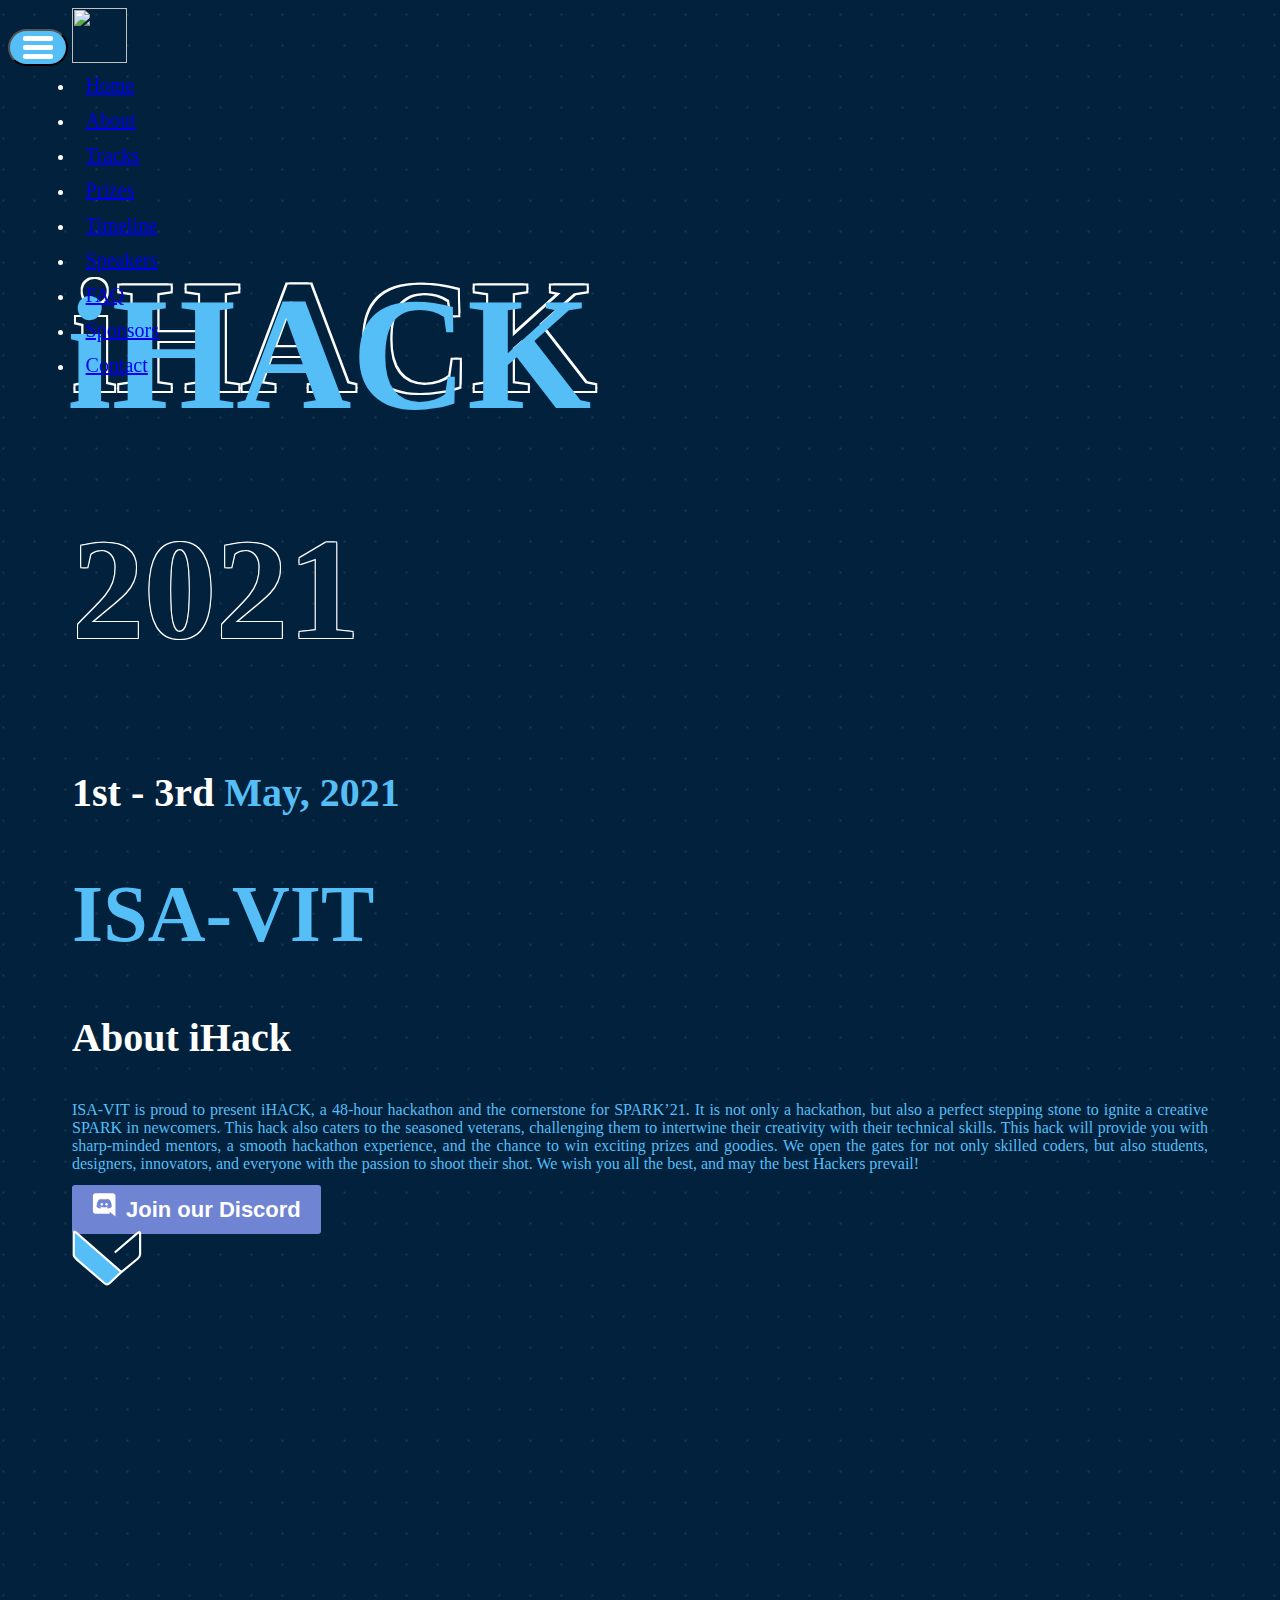
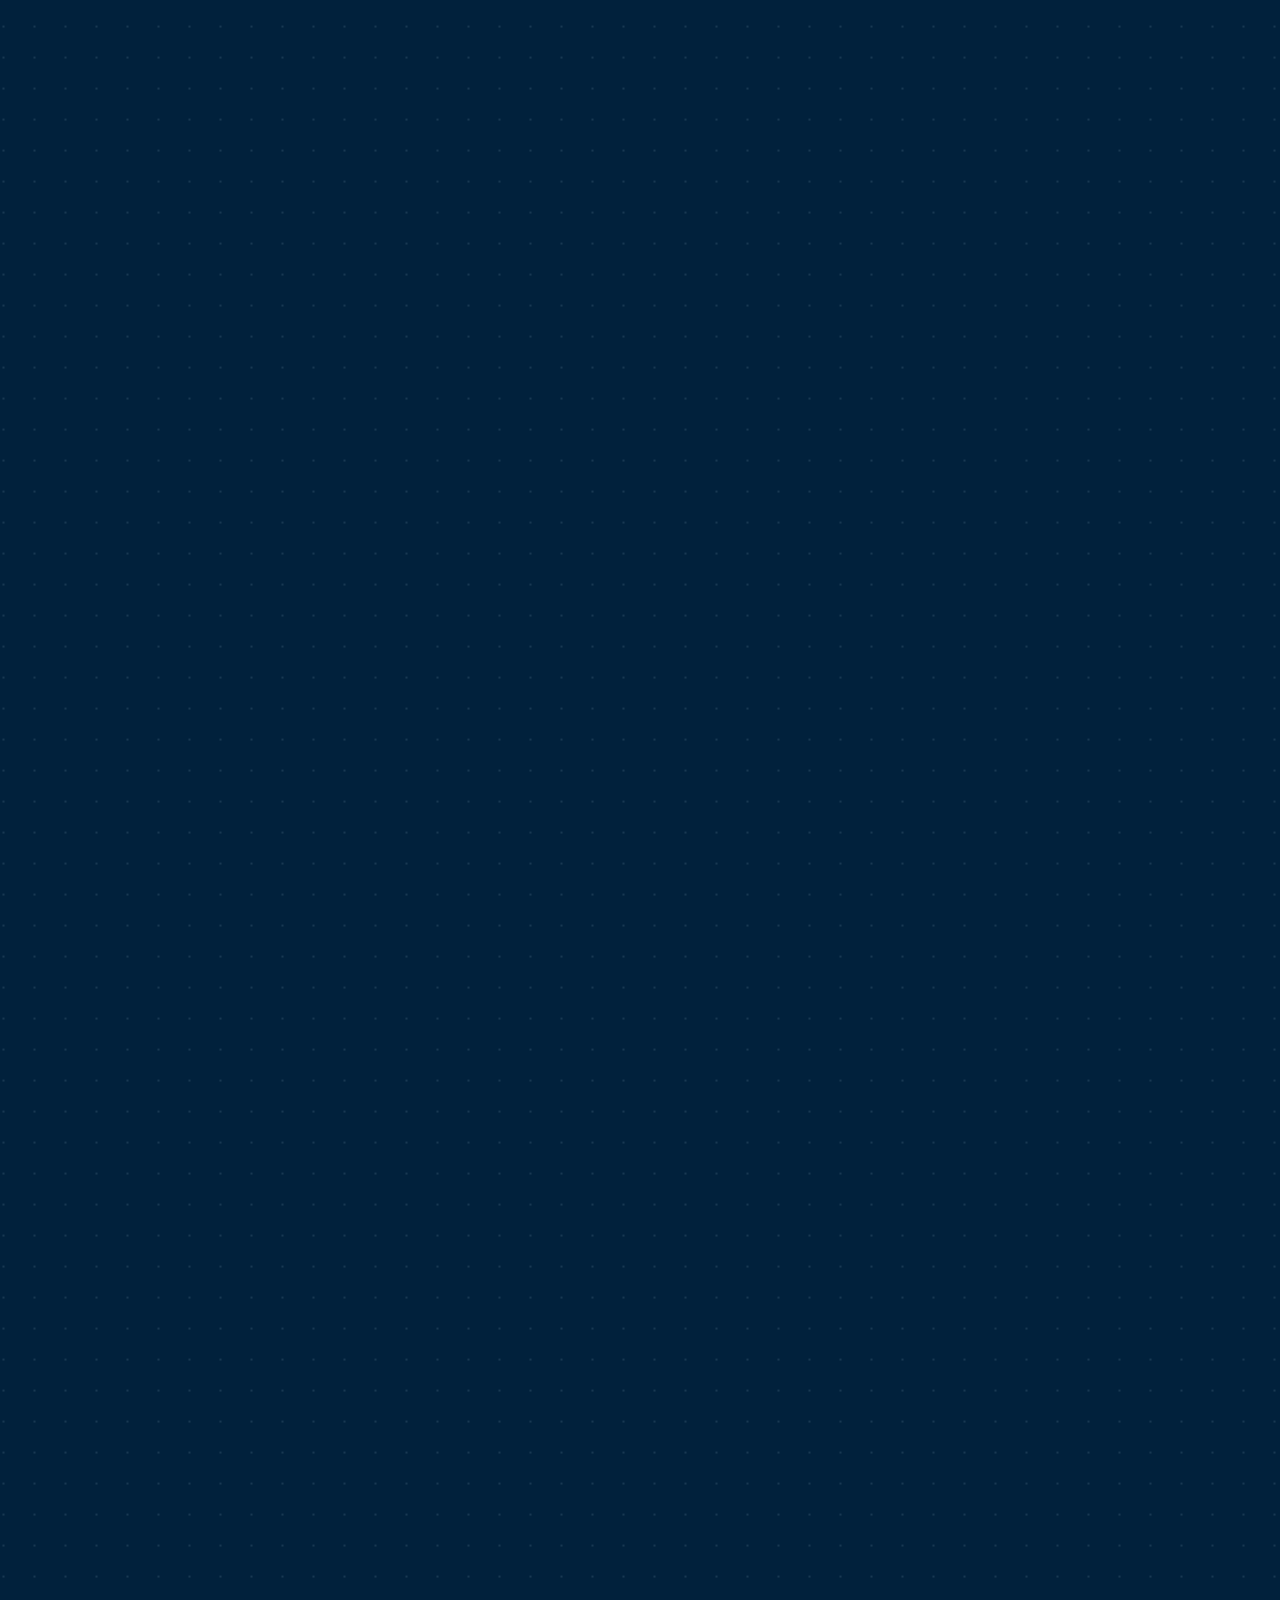
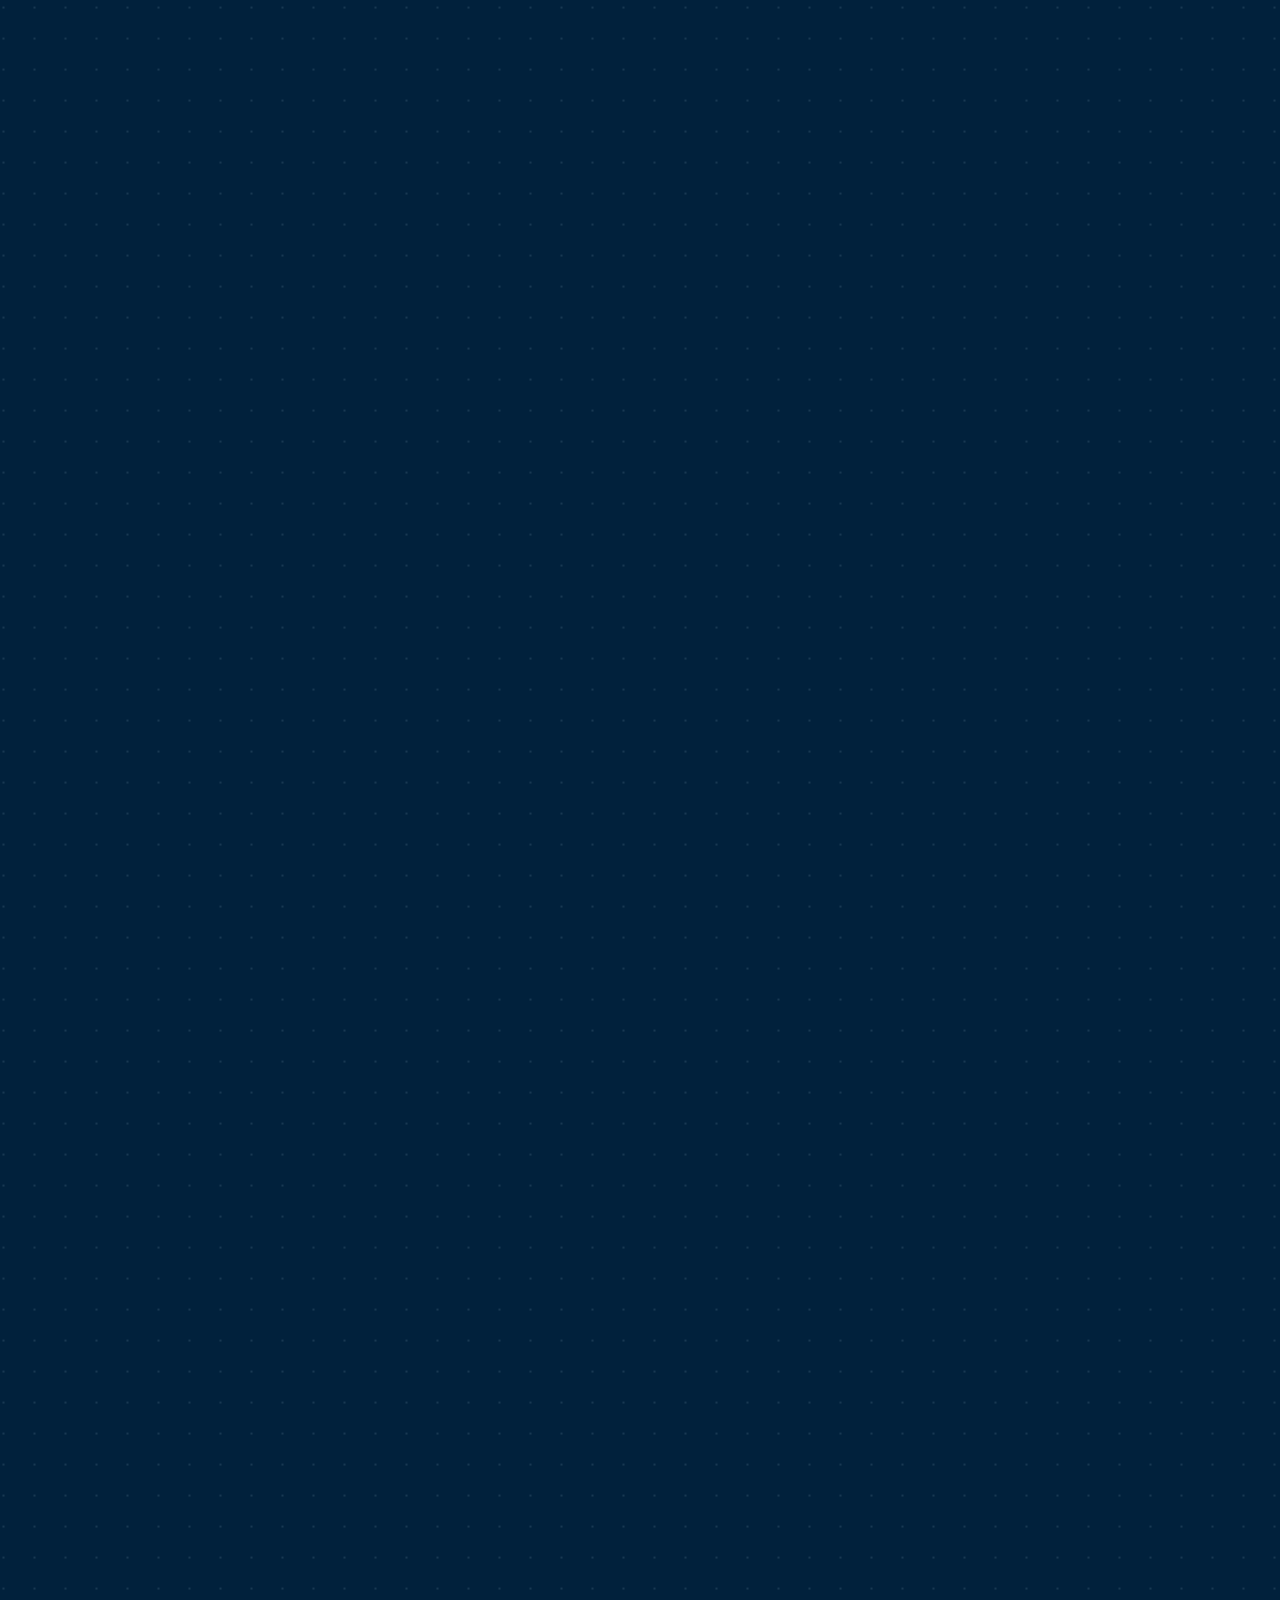
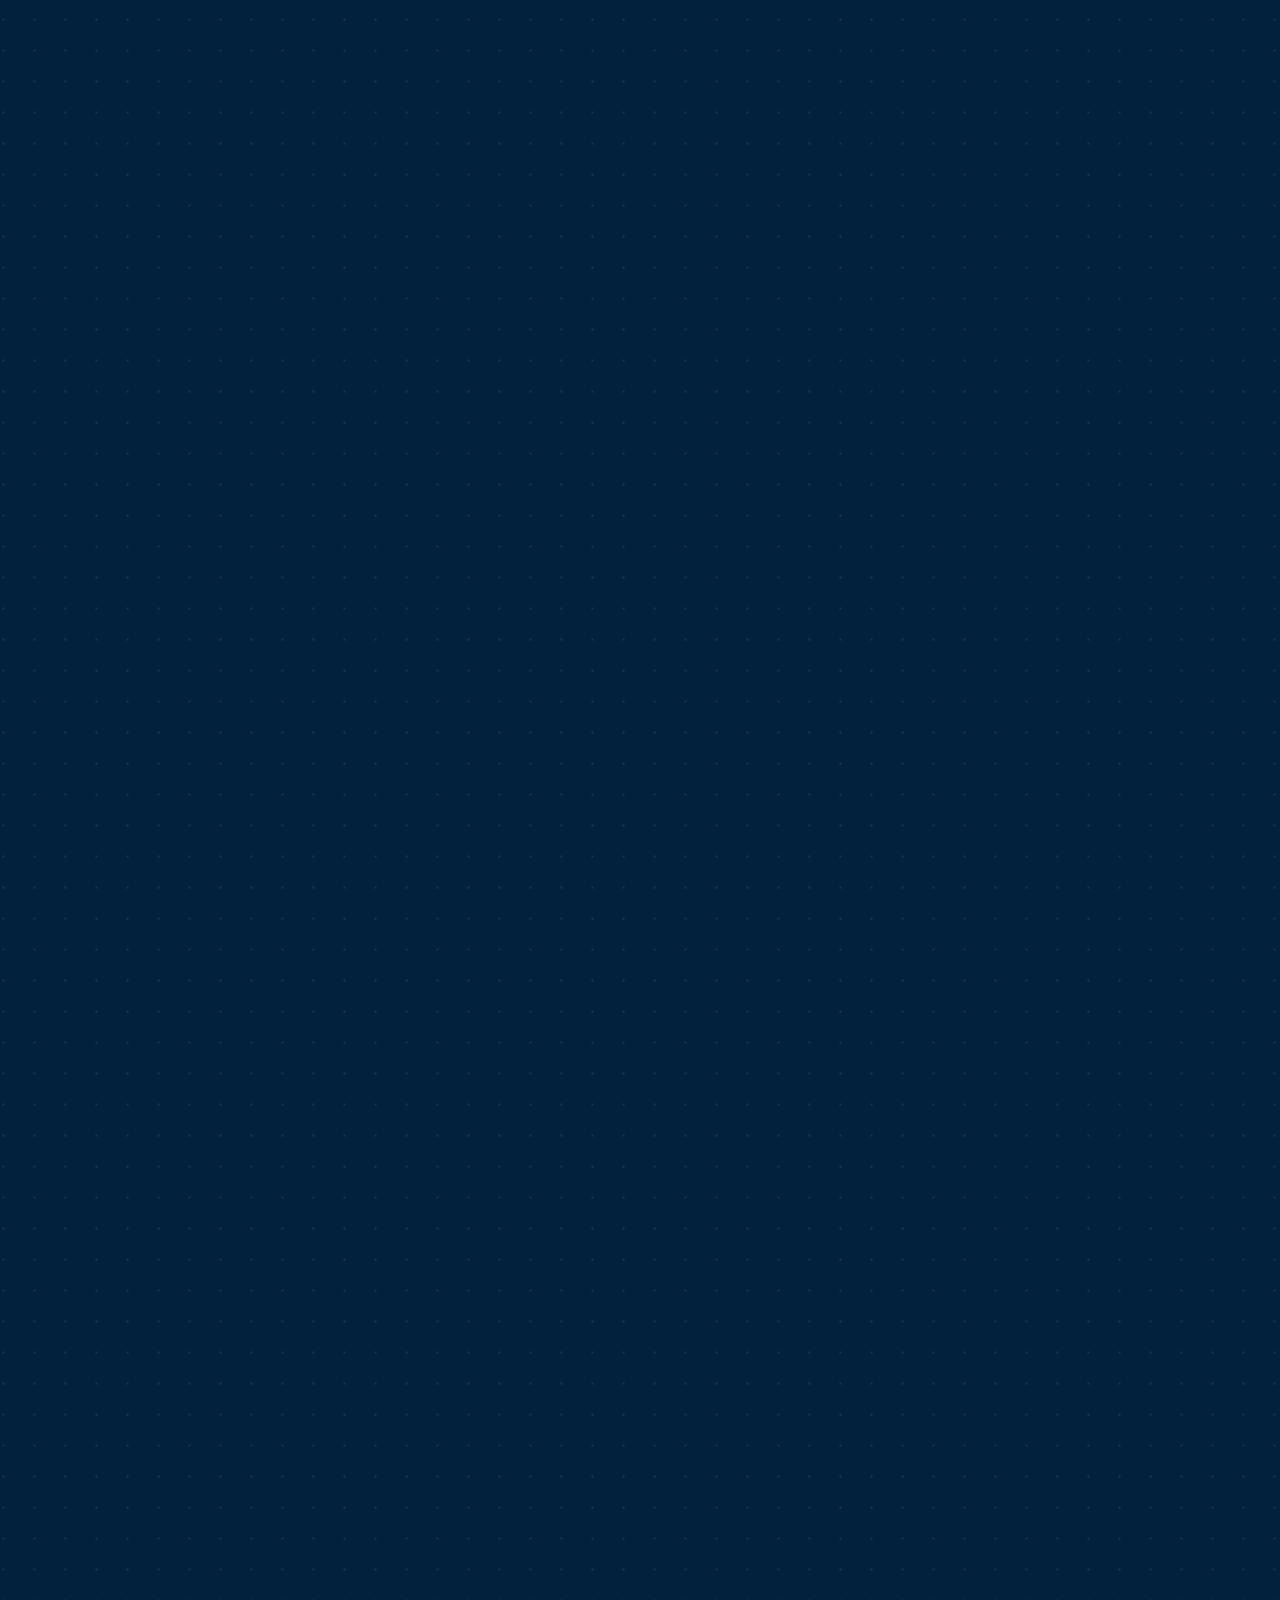
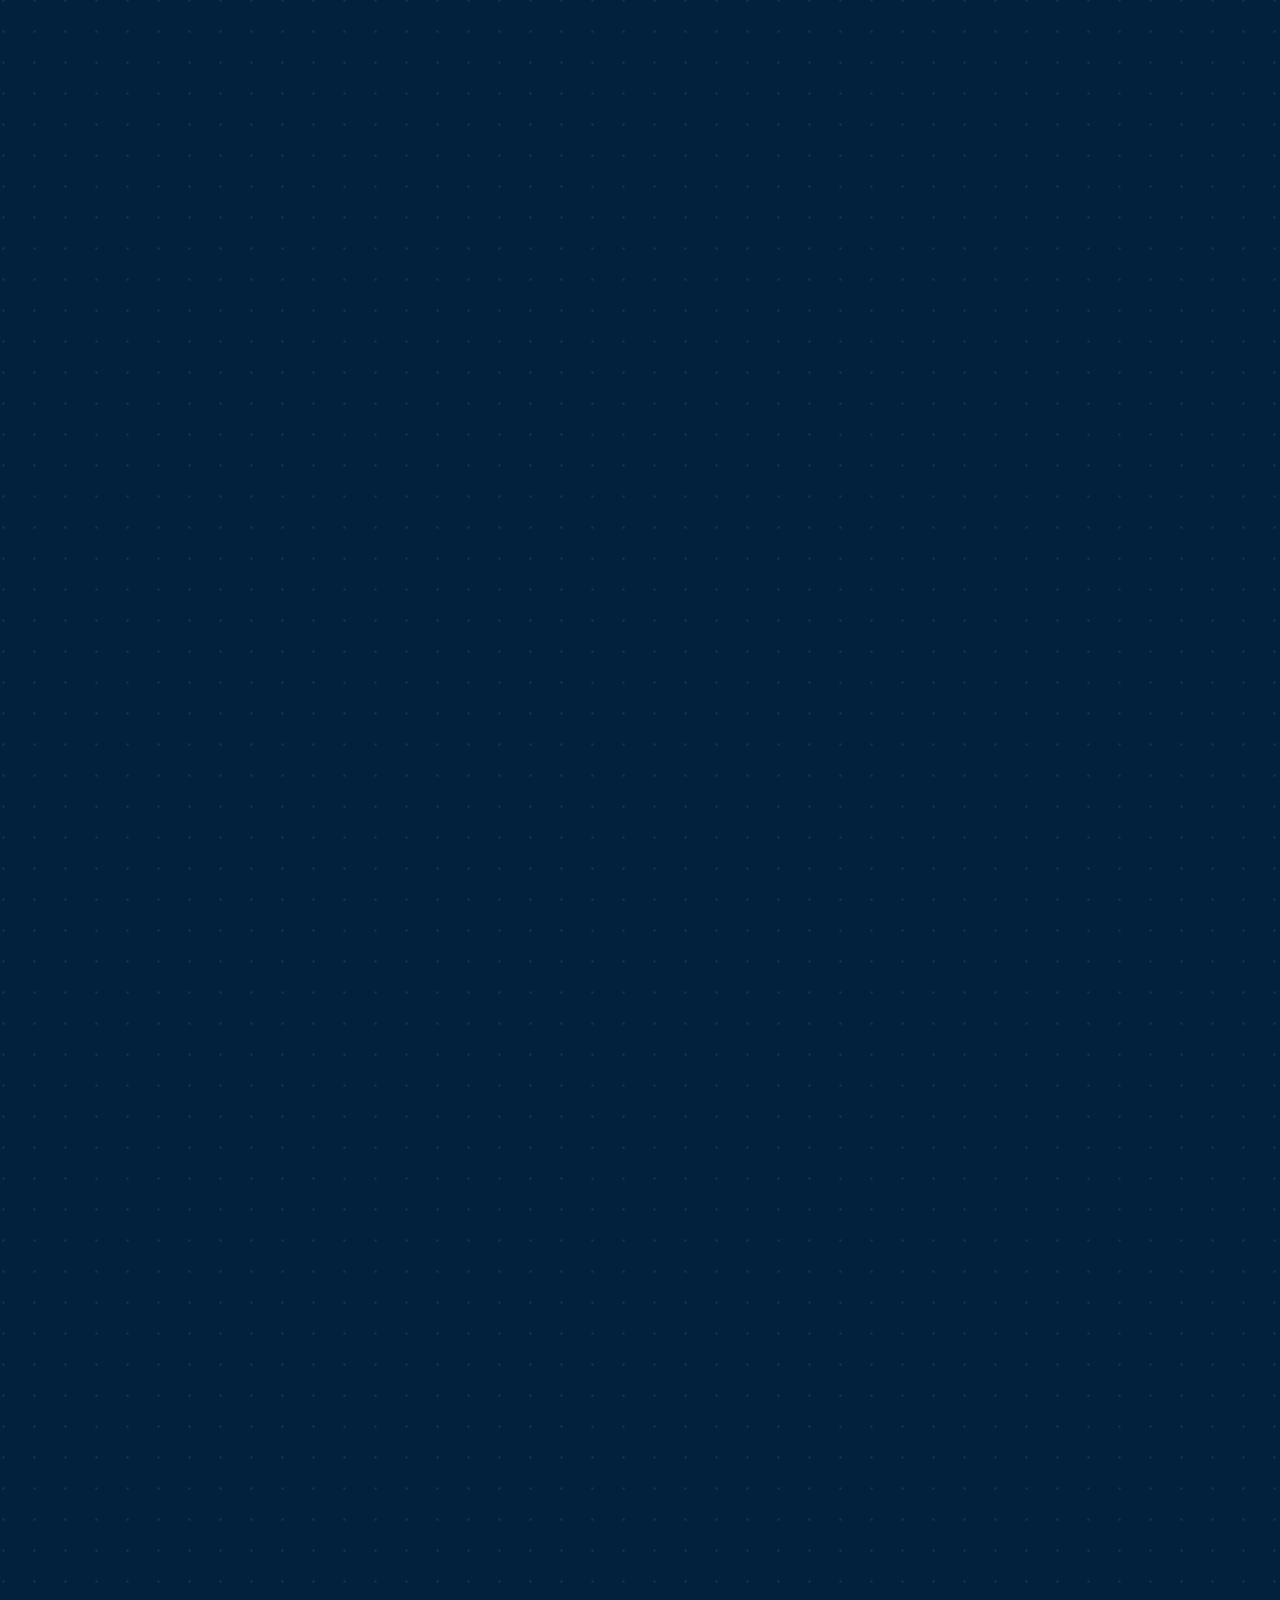
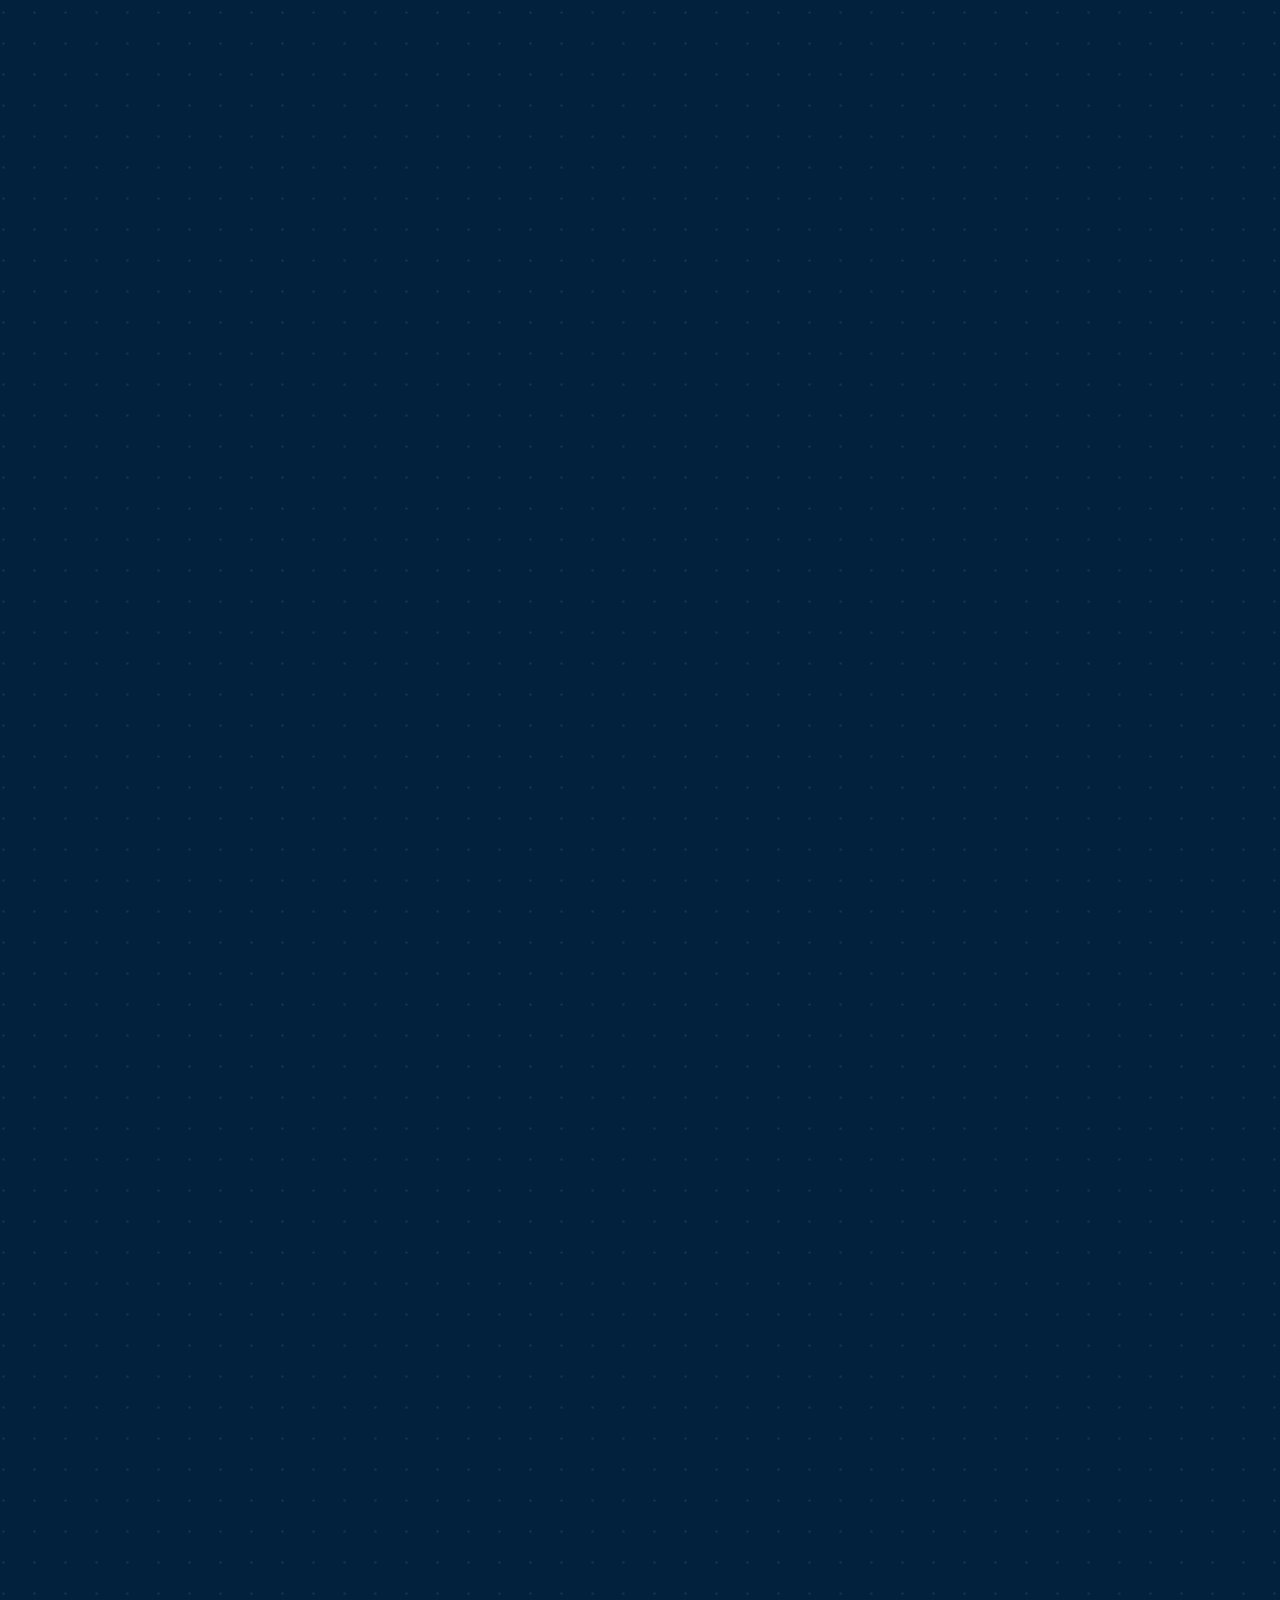
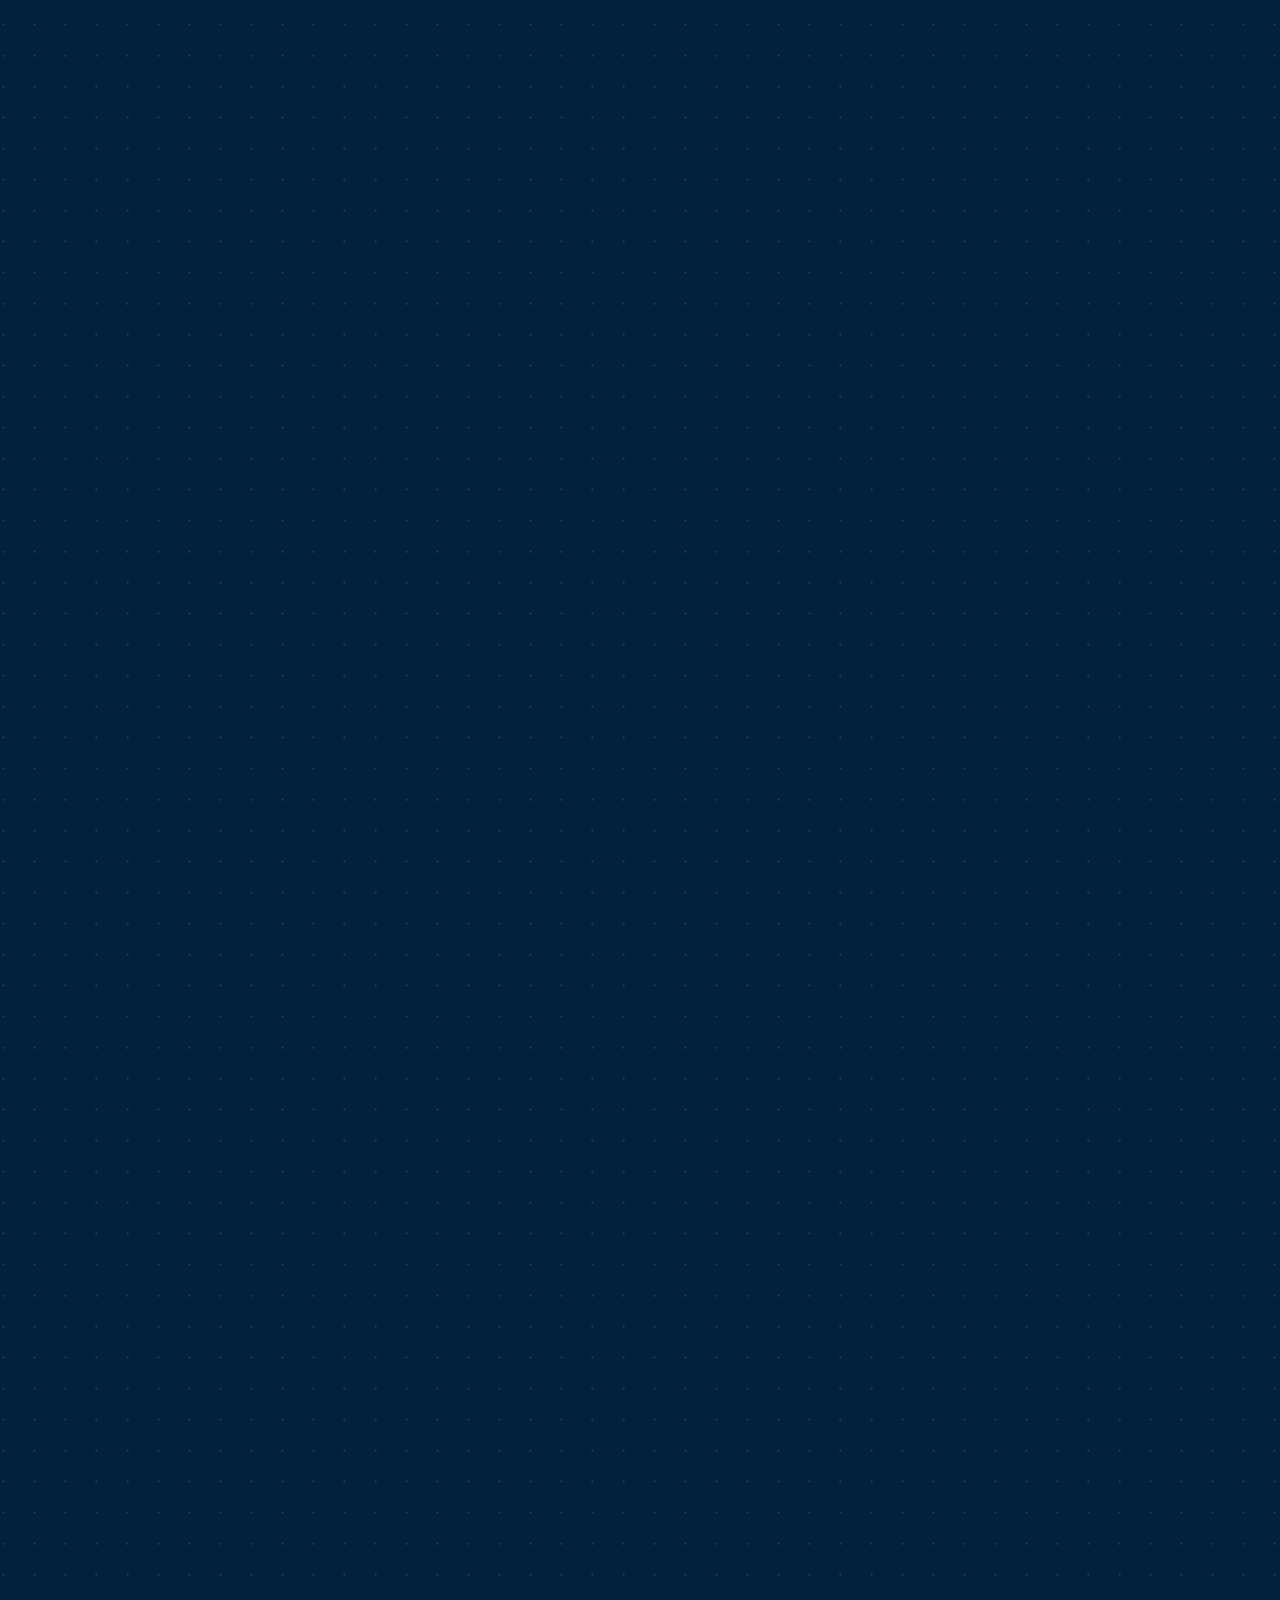
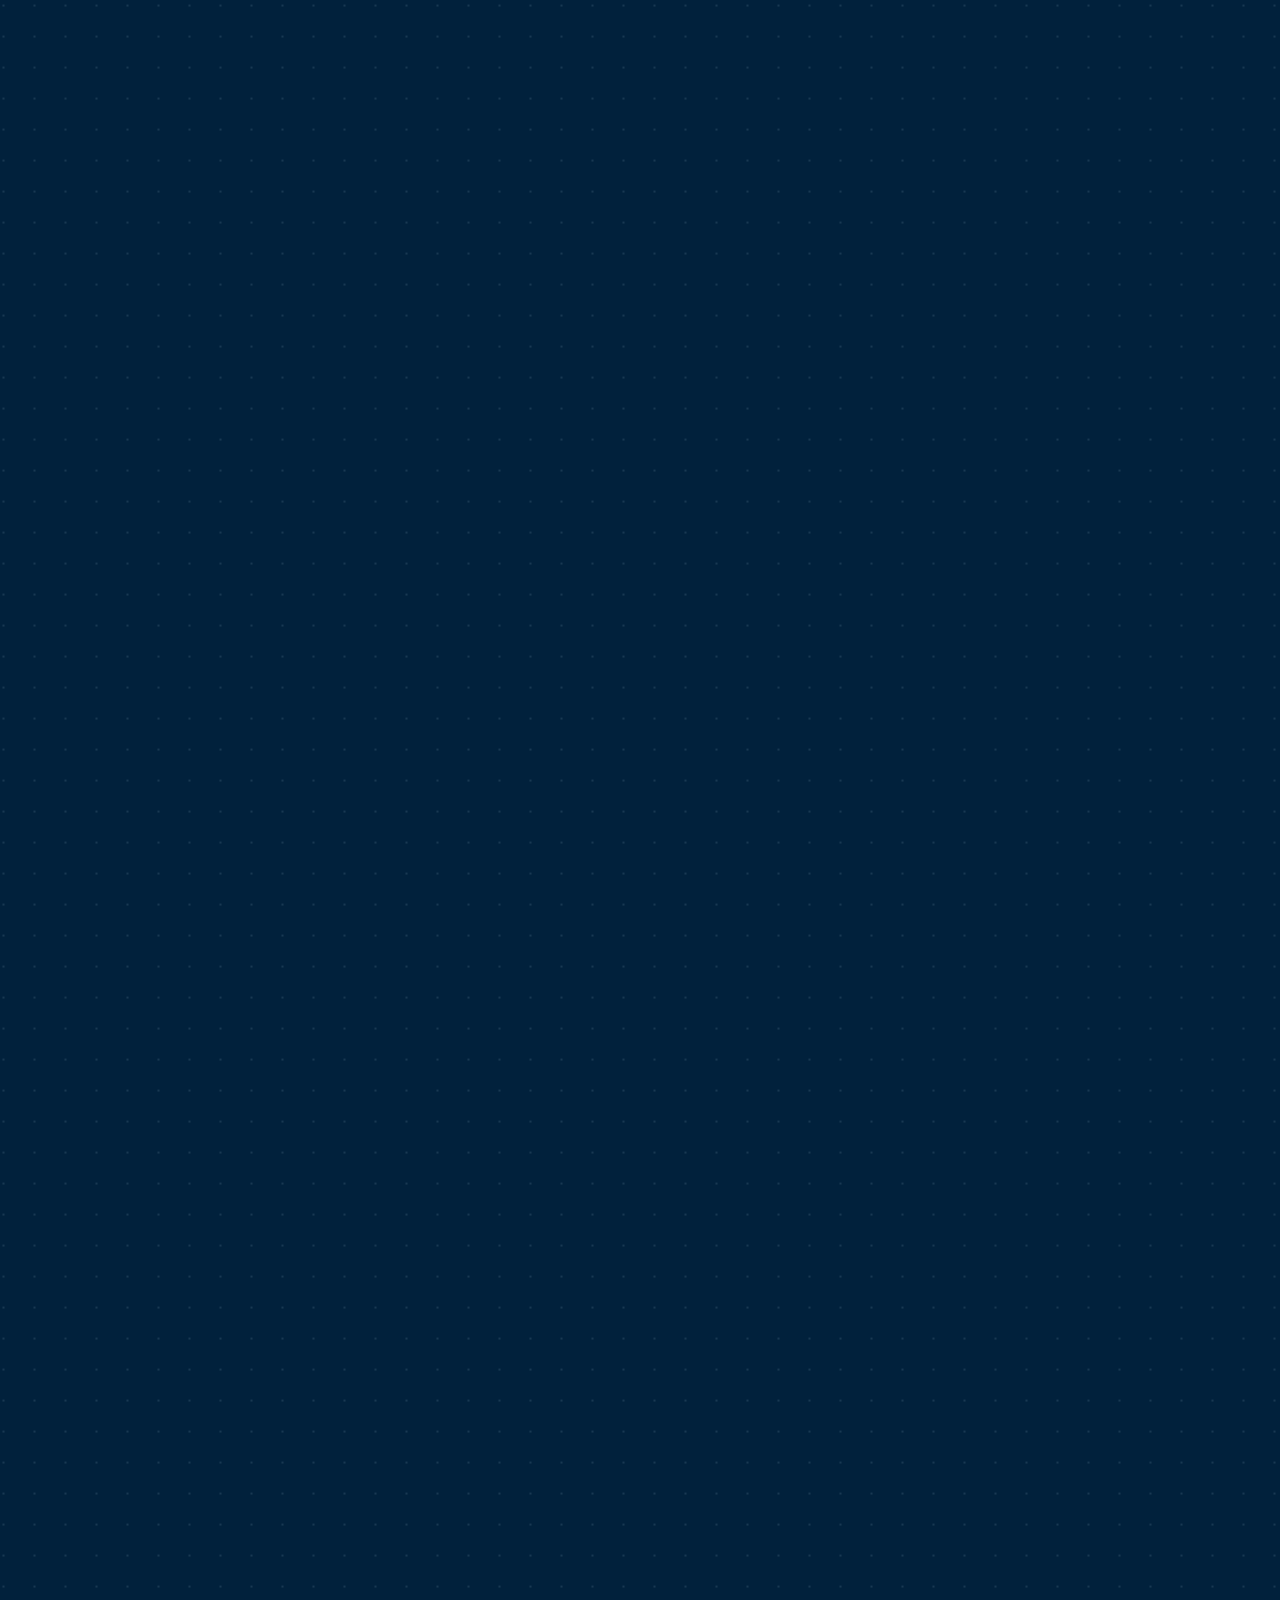
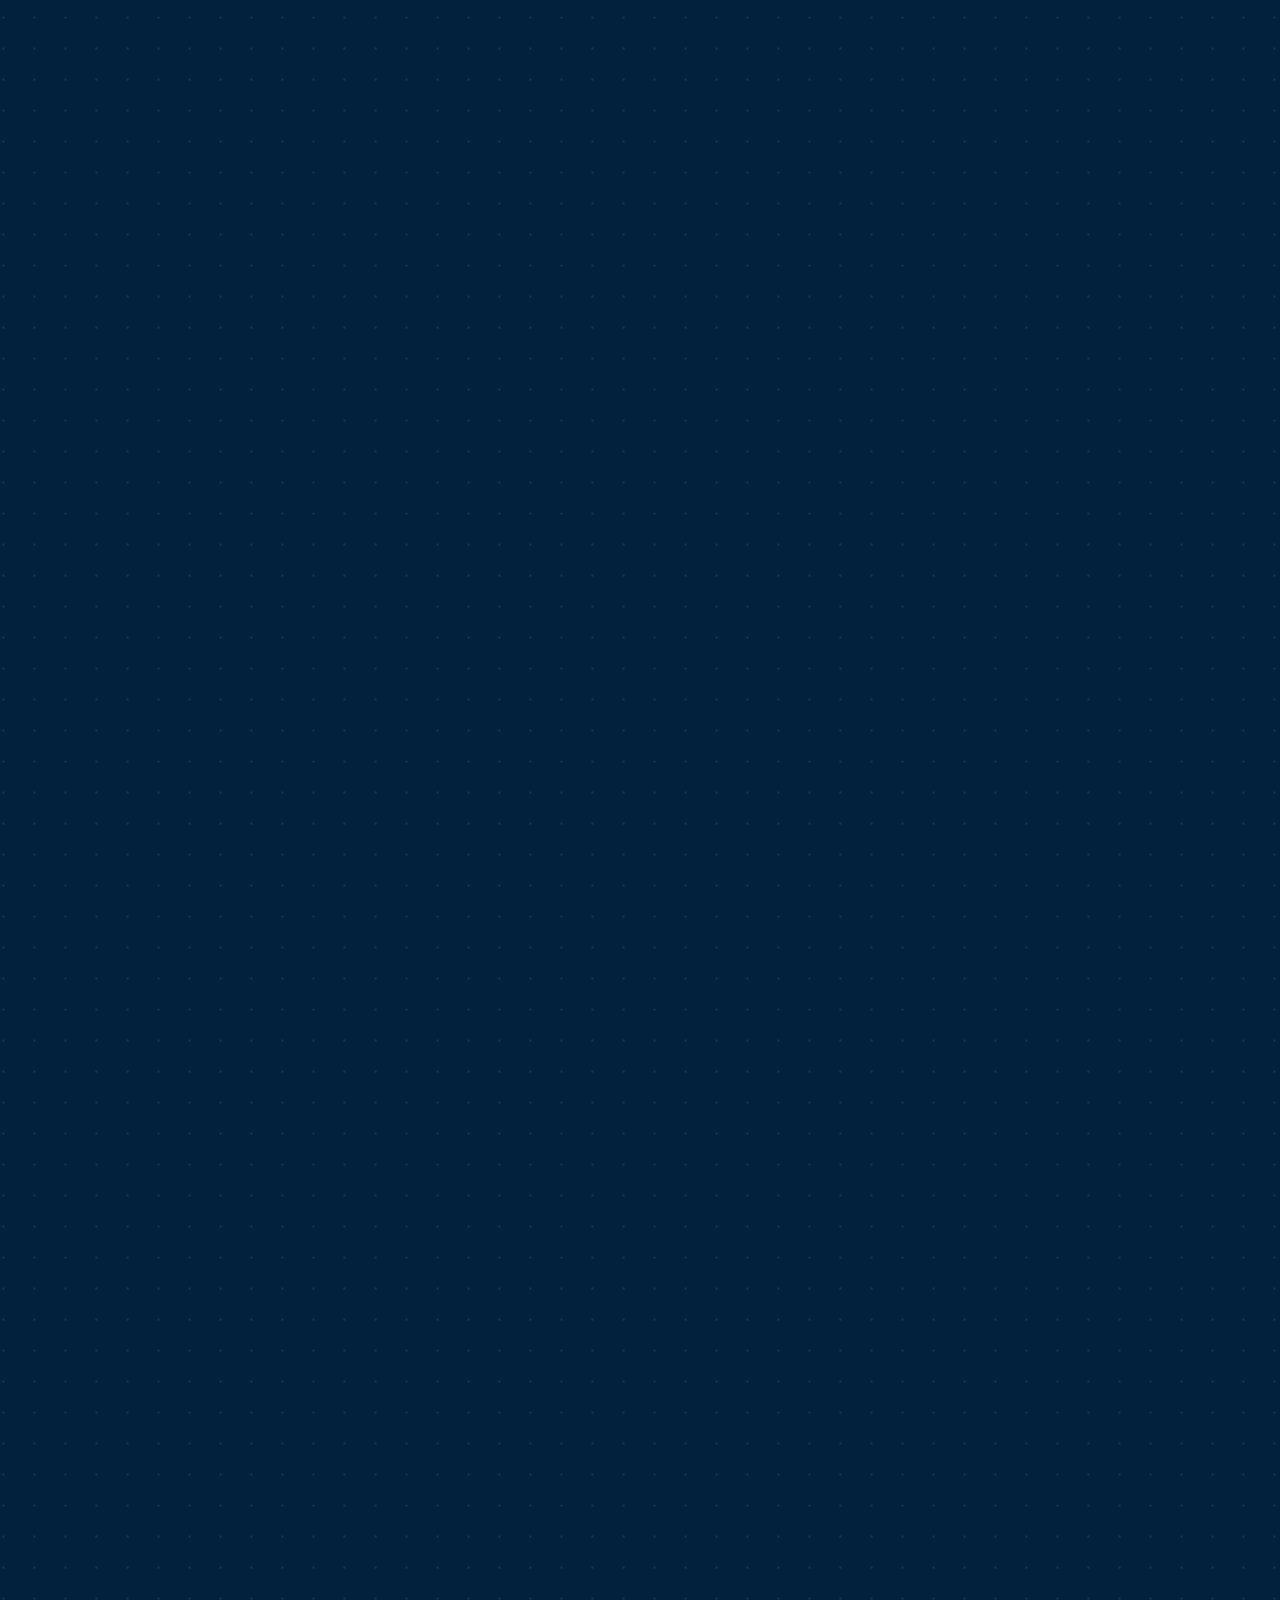
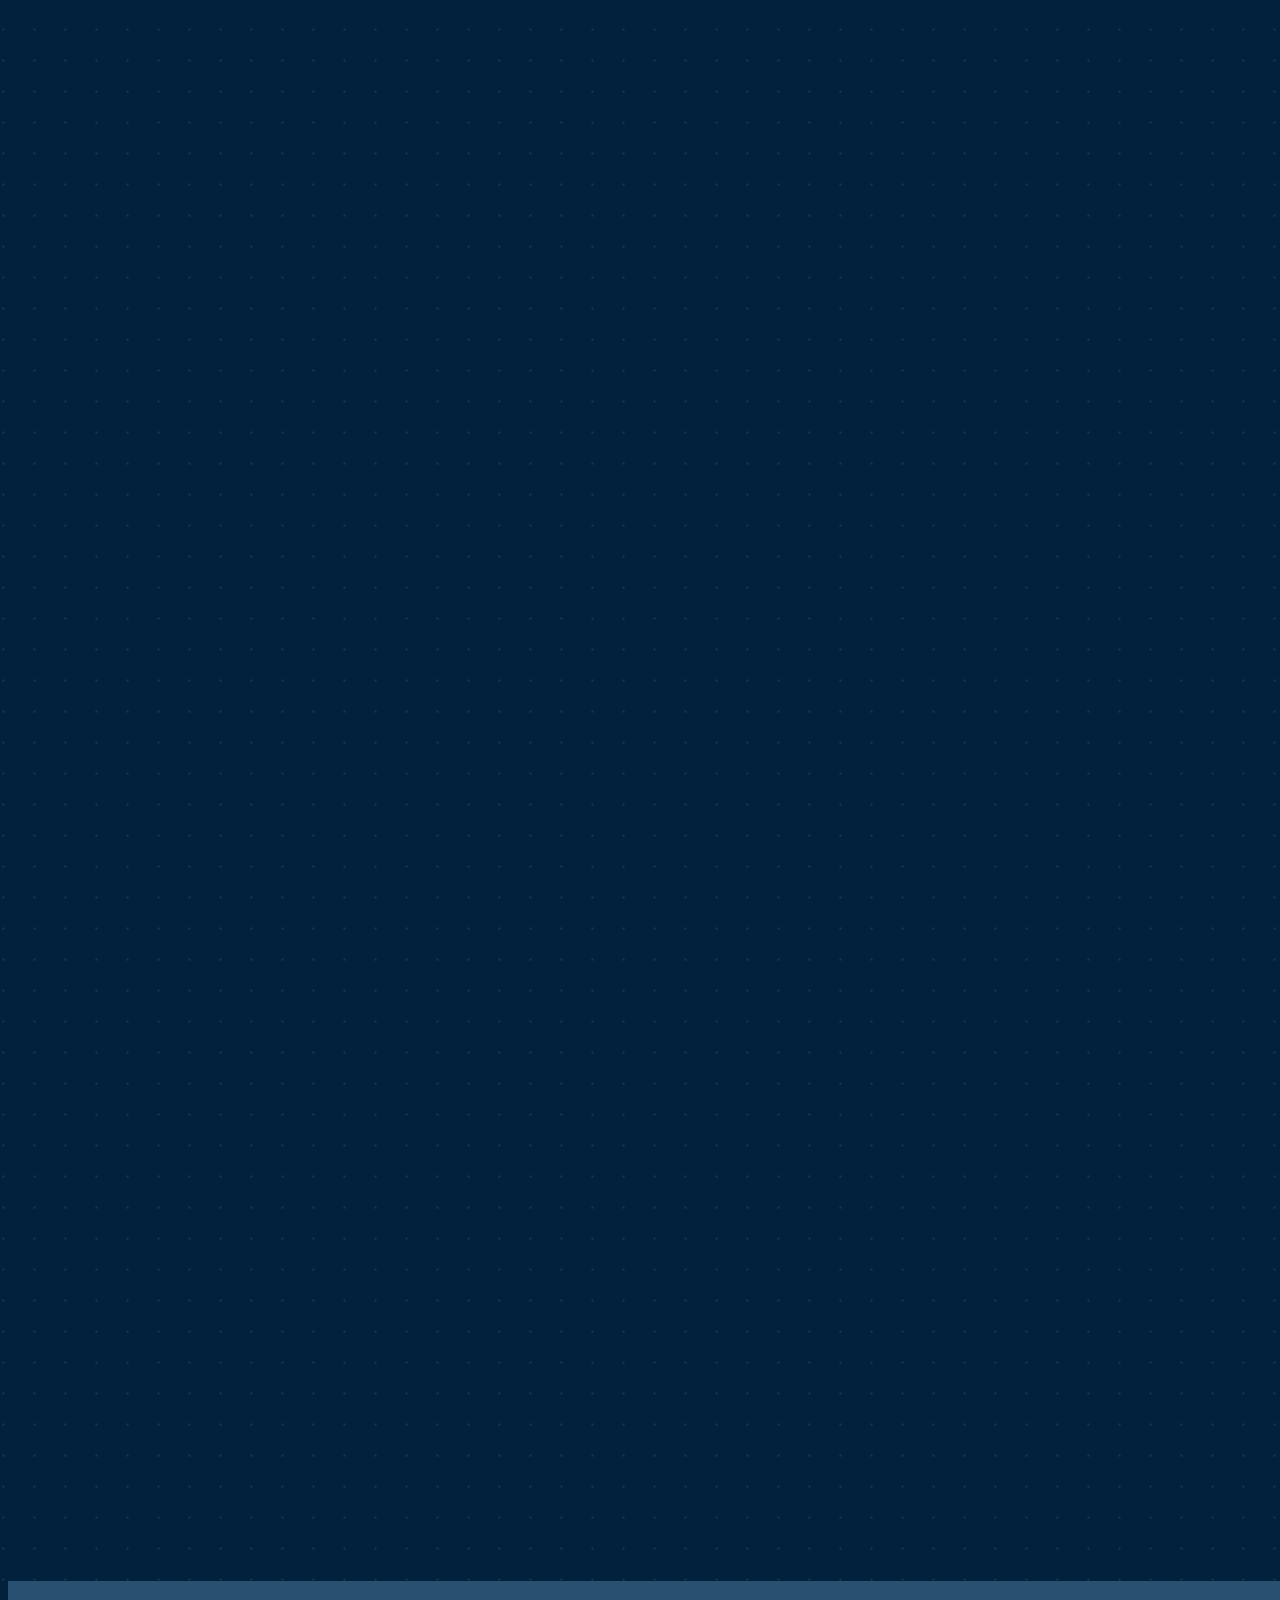
==== commit 6c04b60b: "Beta Version" ====
--- a/index.html
+++ b/index.html
@@ -13,6 +13,7 @@
   <link rel="stylesheet" href="https://cdnjs.cloudflare.com/ajax/libs/jqueryui/1.12.1/jquery-ui.min.css"
     integrity="sha512-aOG0c6nPNzGk+5zjwyJaoRUgCdOrfSDhmMID2u4+OIslr0GjpLKo7Xm0Ao3xmpM4T8AmIouRkqwj1nrdVsLKEQ=="
     crossorigin="anonymous" />
+    <link href="https://unpkg.com/aos@2.3.1/dist/aos.css" rel="stylesheet">
 
 
   <link rel="stylesheet" href="./assets/css/navbar.css" />
@@ -52,11 +53,11 @@
           <li class="nav-item ">
             <a class="nav-link active" href="#aboutus">About</a>
           </li>
+          <li class="nav-item ">
+            <a class="nav-link active" href="#tracks">Tracks</a>
+          </li>
           <li class="nav-item">
             <a class="nav-link active" href="#prizes">Prizes</a>
-          </li>
-          <li class="nav-item ">
-            <a class="nav-link active" href="#tracks">Tracks</a>
           </li>
           <li class="nav-item">
             <a class="nav-link active" href="#timeline">Timeline</a>
@@ -132,7 +133,7 @@
   <!--==================
         About Us starts here
         ==================-->
-  <div class="container-fluid aboutus-wrapper wrapper">
+  <div class="container-fluid aboutus-wrapper wrapper" data-aos="fade-down">
     <div class="row">
       <div class="col">
         <div class="d-flex justify-content-center" style="width: 100% !important">
@@ -169,7 +170,7 @@
         Tracks starts here
         ==================-->
 
-  <div class="container-fluid tracks-wrapper wrapper" id="tracks">
+  <div class="container-fluid tracks-wrapper wrapper" id="tracks" data-aos="fade-down">
     <div class="row">
       <div class="col">
         <div class="d-flex justify-content-center" style="width: 100% !important">
@@ -184,11 +185,11 @@
             <div class="col-6 col-md-4 track-card-wrap">
               <div class="track-card d-flex flex-column justify-content-between">
                 <div class="track-card-content d-flex justify-content-center" id="track-card-content-1">
-                  <img src="./assets/images/blockchain.svg" />
+                  <img src="./assets/images/care.svg" />
 
                 </div>
                 <div class="track-card-heading d-flex justify-content-center" id="track-card-heading-1">
-                  <h3>Healthcare <br>and Social Responsibility
+                  <h3>Healthcare and Social Responsibility
                   </h3>
                 </div>
                 <div class="track-footer d-flex flex-column align-items-center " id="track-footer-1">
@@ -205,10 +206,10 @@
             <div class="col-6 col-md-4 track-card-wrap">
               <div class="track-card d-flex flex-column justify-content-between">
                 <div class="track-card-content d-flex justify-content-center" id="track-card-content-2">
-                  <img src="./assets/images/blockchain.svg" />
+                  <img src="./assets/images/Edutech.svg" />
                 </div>
                 <div class="track-card-heading d-flex justify-content-center" id="track-card-heading-2">
-                  <h3>Education Technology</h3>
+                  <h3>Education<br> Technology</h3>
                 </div>
                 <div class=" track-footer d-flex flex-column align-items-center " id="track-footer-2">
                   <img class="track-footer-image" id="track-footer-image-2" src="./assets/images/Subtract.svg">
@@ -225,10 +226,10 @@
             <div class="col-6 col-md-4 track-card-wrap">
               <div class="track-card d-flex flex-column justify-content-between">
                 <div class="track-card-content d-flex justify-content-center" id="track-card-content-3">
-                  <img src="./assets/images/blockchain.svg" />
+                  <img src="./assets/images/Openinnovation.svg" />
                 </div>
                 <div class="track-card-heading d-flex justify-content-center" id="track-card-heading-3">
-                  <h3>Open Innovation</h3>
+                  <h3>Open<br> Innovation</h3>
                 </div>
                 <div class=" track-footer d-flex flex-column align-items-center " id="track-footer-3">
                   <img class="track-footer-image" id="track-footer-image-3" src="./assets/images/Subtract.svg">
@@ -244,10 +245,10 @@
             <div class="col-6 col-md-4 track-card-wrap">
               <div class="track-card d-flex flex-column justify-content-between">
                 <div class="track-card-content d-flex justify-content-center" id="track-card-content-4">
-                  <img src="./assets/images/blockchain.svg" />
+                  <img src="./assets/images/Safety.svg" />
                 </div>
                 <div class="track-card-heading d-flex justify-content-center" id="track-card-heading-4">
-                  <h3>Safety, <br>Security and Surveillance</h3>
+                  <h3>Safety, Security and Surveillance</h3>
                 </div>
                 <div class=" track-footer d-flex flex-column align-items-center " id="track-footer-4">
                   <img class="track-footer-image" id="track-footer-image-4" src="./assets/images/Subtract.svg">
@@ -265,7 +266,7 @@
                   <img src="./assets/images/blockchain.svg" />
                 </div>
                 <div class="track-card-heading d-flex justify-content-center" id="track-card-heading-5">
-                  <h3>Blockchain and cryptocurrency</h3>
+                  <h3>Blockchain and<br> cryptocurrency</h3>
                 </div>
                 <div class=" track-footer d-flex flex-column align-items-center " id="track-footer-5">
                   <img class="track-footer-image" id="track-footer-image-5" src="./assets/images/Subtract.svg">
@@ -279,10 +280,10 @@
             <div class="col-6 col-md-4 track-card-wrap">
               <div class="track-card d-flex flex-column justify-content-between">
                 <div class="track-card-content d-flex justify-content-center" id="track-card-content-6">
-                  <img src="./assets/images/blockchain.svg" />
+                  <img src="./assets/images/disaster.svg" />
                 </div>
                 <div class="track-card-heading d-flex justify-content-center" id="track-card-heading-6">
-                  <h3>Disaster Management</h3>
+                  <h3>Disaster<br> Management</h3>
                 </div>
                 <div class="track-footer d-flex flex-column align-items-center " id="track-footer-6">
                   <img class="track-footer-image" id="track-footer-image-6" src="./assets/images/Subtract.svg">
@@ -306,7 +307,7 @@
   <!--==================
         Prizes starts here
         ==================-->
-  <div class="container-fluid prizes-wrapper wrapper">
+  <div class="container-fluid prizes-wrapper wrapper" data-aos="fade-down">
     <div class="row">
       <div class="col">
         <div class="d-flex justify-content-center" style="width: 100% !important">
@@ -364,7 +365,7 @@
   <!--==================
         Timeline starts here
         ==================-->
-  <div class="container-fluid timeline-wrapper wrapper">
+  <div class="container-fluid timeline-wrapper wrapper" data-aos="fade-down">
     <div class="row">
       <div class="col">
         <div class="d-flex justify-content-center" style="width: 100% !important">
@@ -394,26 +395,21 @@
   <!--==================
         Timeline ends here
         ==================-->
-
   <!--==================
         Speakers starts here
         ==================-->
 
-  
-
-
-
-  <div class="container-fluid speakers-wrapper wrapper">
+  <div class="container-fluid speakers-wrapper wrapper" data-aos="fade-down">
     <div class="row">
       <div class="col">
-        <div class="d-flex justify-content-center" style="width: 100% !important">
+        <div class="d-flex justify-content-center" style="width: 100% !important" >
           <div class="banner-behind" id="speakers">
             <div class="banner-front">
               <h1>Speakers</h1>
             </div>
           </div>
         </div>
-        <div id="speaker-carousel" class="carousel slide" data-interval="false">
+        <div id="speaker-carousel" class="carousel slide" data-interval="false" >
           <div class="carousel-inner">
             <div class="carousel-item active">
               <div class="row">
@@ -504,7 +500,7 @@
   <!--==================
         FAQ starts here
         ==================-->
-  <div class="container-fluid faq-wrapper wrapper">
+  <div class="container-fluid faq-wrapper wrapper" data-aos="fade-down">
     <div class="row">
       <div class="col">
         <div class="d-flex justify-content-center" style="width: 100% !important">
@@ -720,10 +716,10 @@
   <!--==================
         Sponsors starts here
         ==================-->
-  <div class="container-fluid sponsors-wrapper wrapper">
+  <div class="container-fluid sponsors-wrapper wrapper" data-aos="fade-down">
     <div class="row">
       <div class="col">
-        <div class="d-flex justify-content-center" style="width: 100% !important">
+        <div class="d-flex justify-content-center" style="width: 100% !important" data-aos="fade-down">
           <div class="banner-behind" id="sponsors">
             <div class="banner-front">
               <h1>Sponsors</h1>
@@ -772,9 +768,9 @@
         Contact Us starts here
         ==================-->
 
-  <div class="container-fluid wrapper contactus-wrapper">
+  <div class="container-fluid wrapper contactus-wrapper" data-aos="fade-down">
     <div class="col ">
-      <div class="d-flex justify-content-center" ">
+      <div class="d-flex justify-content-center">
           <div class=" banner-behind" id="contactus">
         <div class="banner-front">
           <h1>Contact Us</h1>
@@ -815,7 +811,7 @@
   <!--==================
         Info starts here
         ==================-->
-  <div class="container-fluid info-wrapper wrapper">
+  <div class="container-fluid info-wrapper wrapper" data-aos="fade-down">
     <div class="row">
       <div class="col">
         <div class="d-flex justify-content-center" style="width: 100% !important">
@@ -896,12 +892,13 @@
   <script src="https://cdn.jsdelivr.net/npm/bootstrap@5.0.0-beta1/dist/js/bootstrap.bundle.min.js"
     integrity="sha384-ygbV9kiqUc6oa4msXn9868pTtWMgiQaeYH7/t7LECLbyPA2x65Kgf80OJFdroafW"
     crossorigin="anonymous"></script>
-
+    <script src="https://unpkg.com/aos@2.3.1/dist/aos.js"></script>
 
   <script src="./assets/js/devfolio.js"></script>
 
   <script>
 
+    AOS.init();
 
     var footoffset = $(document).height() - $(".footer-content").height() + 1000;
     var footoffsetmob = $(document).height() - $(".footer-content").height() - 200;
@@ -1080,6 +1077,7 @@
     };
 
     function contactUsHandler() {
+      event.preventDefault();
       var msg = "Query related to SPARK/iHack";
       var message = $("#Message-input").val();
       if (validateemail() && validatename()) {
--- a/assets/css/speakers.css
+++ b/assets/css/speakers.css
@@ -73,10 +73,16 @@
     top: -50px;
 }
 .carousel-control-prev{
-    left:-5vw;
+    left:0vw;
+    top: 35vh;
+    height: 32px;
+    width:32px;
 }
 .carousel-control-next{
-    left:78vw;
+    left:84vw;
+    top: 35vh;
+    height: 32px;
+    width:32px;
 }
 @media (max-width: 600px) {
     .speakers-bg{
@@ -129,7 +135,7 @@
         color: #2A4F70;
         font-weight:700;
         position: relative;
-        top:-30vh;
+        top:-25vh;
         left:16vw;
         width:fit-content;
     }
@@ -142,10 +148,16 @@
         top: 50px;
     }
     .carousel-control-prev{
-        left:-10vw;
+        left:-7vw;
+        top:10vh;
+        height: 32px;
+        width:32px;
     }
     .carousel-control-next{
         left:80vw;
+        top:10vh;
+        height: 32px;
+        width:32px;
     }
     
 }
--- a/assets/css/tracks.css
+++ b/assets/css/tracks.css
@@ -19,13 +19,17 @@
     padding: 20px 0px;
     
 }
-
+.track-card-content img{
+    height:12vw;
+    width:12vw;
+    margin-bottom:10px;
+}
 .track-card-heading h3{
     color:black;
     font-weight: 700;
     position: relative;
     text-align:center;
-    top:-50px;
+    top:-20px;
 }
 .track-card-footer{
     border-radius: 10%;
@@ -80,19 +84,19 @@
         height:250px; 
     }
     .track-card-content img{
-        height:70px;
-        width:70px;
+        height:100px;
+        width:100px;
     }
     .track-card-heading{
         padding: 0px 10px;
     }
     .track-card-heading h3{
         position: relative;
-        font-size: 1.2rem;
+        font-size: 1rem;
         top:-20px;
     }
     .track-desc{
-        font-size:0.70rem;
+        font-size:0.65rem;
     }
 }
 /* Small devices (landscape phones, 576px and up) */
@@ -103,6 +107,14 @@
     .track-desc{
         font-size:1rem;
     }
+    .track-card-content img{
+        height:150px;
+        width:150px;
+    }
+    .track-card-heading h3{
+        position: relative;
+        top:-10px;
+    }
 }
 
 /* Medium devices (tablets, 768px and up) */
@@ -110,12 +122,16 @@
     .track-card{
         height:350px; 
     }
-    .track-footer{
-        border-top-left-radius:0%;
-        border-top-right-radius: 0%;
-    }
     .track-desc{
         font-size:1.0rem;
+    }
+    .track-card-content img{
+        height:120px;
+        width:120px;
+    }
+    .track-card-heading h3{
+        position: relative;
+        top:-10px;
     }
 }
 
@@ -124,9 +140,21 @@
     .track-desc{
         font-size:1.2rem;
     }
+    .track-card-content img{
+        height:150px;
+        width:150px;
+    }
+    .track-card-heading h3{
+        position: relative;
+        top:-25px;
+    }
 }
 
 @media (min-width: 1300px) and (max-width: 1367px) {
+    .track-card-heading h3{
+        position: relative;
+        top:-15px;
+    }
 }
 
 /* Extra large devices (large desktops, 1200px and up) */
